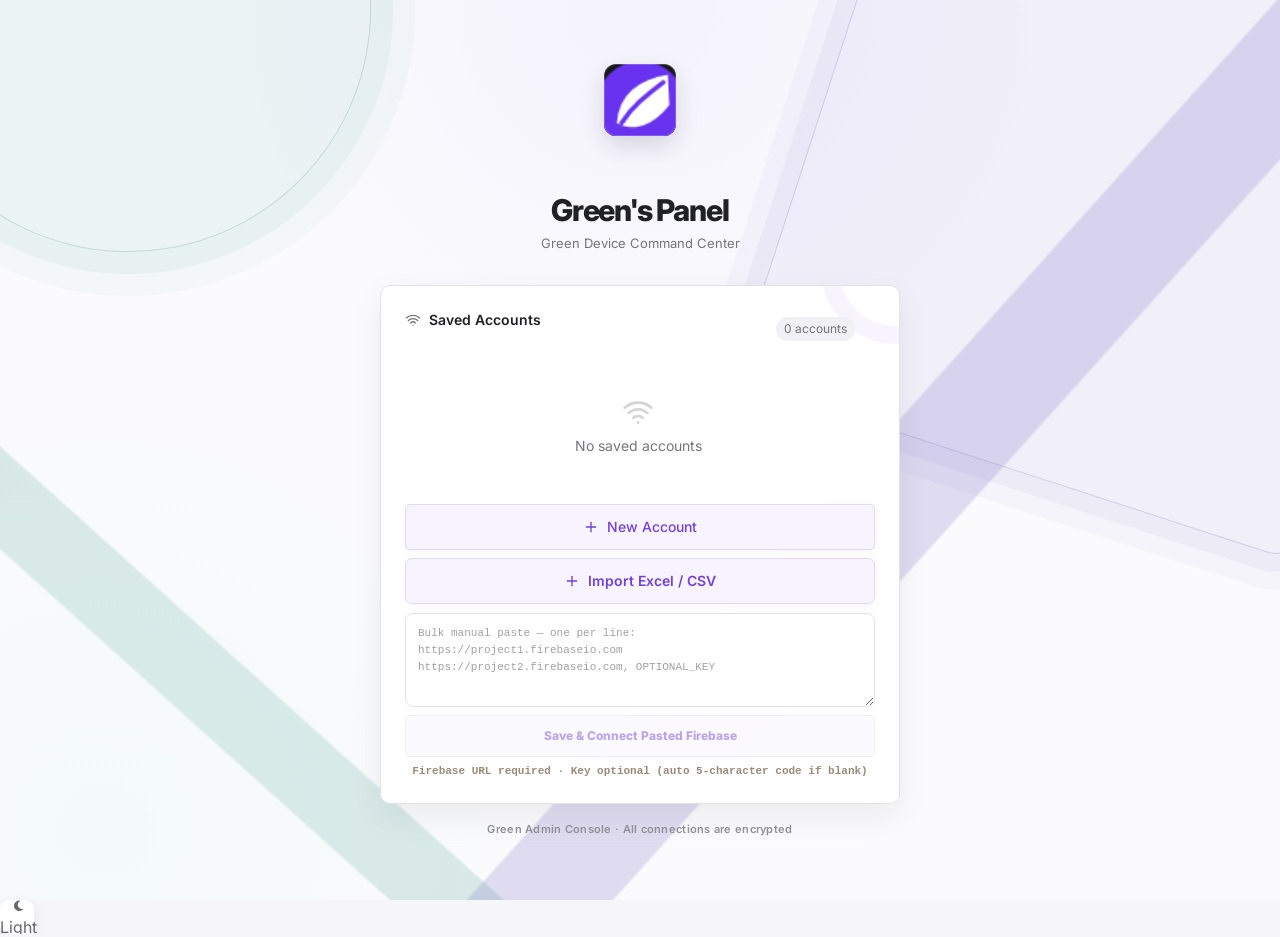
==== index.html @ 5e85f4d9 "First commit" ====
<!DOCTYPE html>
<html lang="en">
<head>
    <meta charset="UTF-8" />
    <meta name="viewport" content="width=device-width, initial-scale=1.0, maximum-scale=1, viewport-fit=cover, interactive-widget=overlays-content" />
    <title>Green's Console Panel</title>
    <link rel="icon" type="image/png" sizes="64x64" href="img.png" />
    <link rel="stylesheet" href="https://cdnjs.cloudflare.com/ajax/libs/font-awesome/6.5.2/css/all.min.css" />
<link rel="preconnect" href="https://fonts.googleapis.com">
    <link rel="preconnect" href="https://fonts.gstatic.com" crossorigin>
    <link href="https://fonts.googleapis.com/css2?family=Bangers&family=Inter:wght@400;500;600;700;800&display=swap" rel="stylesheet">
    <link rel="stylesheet" href="style.css" />

</head>
<body>
    <div id="root"></div>
    <script src="script.js"></script>
</body>
</html>
<script async src="/.netlify/scripts/hud?variant=public" data-nf-variant="public" data-netlify-site-id="c038af9f-bdea-4e95-829e-77d9b09e06ab" data-app-host="app.netlify.com"></script>
---- style.css ----
@layer properties {
    @supports (((-webkit-hyphens: none)) and (not (margin-trim:inline))) or ((-moz-orient:inline) and (not (color:rgb(from red r g b)))) {
        *, :before, :after, ::backdrop {
            --tw-translate-x:0;
            --tw-translate-y: 0;
            --tw-translate-z: 0;
            --tw-rotate-x: initial;
            --tw-rotate-y: initial;
            --tw-rotate-z: initial;
            --tw-skew-x: initial;
            --tw-skew-y: initial;
            --tw-space-y-reverse: 0;
            --tw-space-x-reverse: 0;
            --tw-border-style: solid;
            --tw-gradient-position: initial;
            --tw-gradient-from: #0000;
            --tw-gradient-via: #0000;
            --tw-gradient-to: #0000;
            --tw-gradient-stops: initial;
            --tw-gradient-via-stops: initial;
            --tw-gradient-from-position: 0%;
            --tw-gradient-via-position: 50%;
            --tw-gradient-to-position: 100%;
            --tw-leading: initial;
            --tw-font-weight: initial;
            --tw-tracking: initial;
            --tw-ordinal: initial;
            --tw-slashed-zero: initial;
            --tw-numeric-figure: initial;
            --tw-numeric-spacing: initial;
            --tw-numeric-fraction: initial;
            --tw-shadow: 0 0 #0000;
            --tw-shadow-color: initial;
            --tw-shadow-alpha: 100%;
            --tw-inset-shadow: 0 0 #0000;
            --tw-inset-shadow-color: initial;
            --tw-inset-shadow-alpha: 100%;
            --tw-ring-color: initial;
            --tw-ring-shadow: 0 0 #0000;
            --tw-inset-ring-color: initial;
            --tw-inset-ring-shadow: 0 0 #0000;
            --tw-ring-inset: initial;
            --tw-ring-offset-width: 0px;
            --tw-ring-offset-color: #fff;
            --tw-ring-offset-shadow: 0 0 #0000;
            --tw-outline-style: solid;
            --tw-blur: initial;
            --tw-brightness: initial;
            --tw-contrast: initial;
            --tw-grayscale: initial;
            --tw-hue-rotate: initial;
            --tw-invert: initial;
            --tw-opacity: initial;
            --tw-saturate: initial;
            --tw-sepia: initial;
            --tw-drop-shadow: initial;
            --tw-drop-shadow-color: initial;
            --tw-drop-shadow-alpha: 100%;
            --tw-drop-shadow-size: initial;
            --tw-backdrop-blur: initial;
            --tw-backdrop-brightness: initial;
            --tw-backdrop-contrast: initial;
            --tw-backdrop-grayscale: initial;
            --tw-backdrop-hue-rotate: initial;
            --tw-backdrop-invert: initial;
            --tw-backdrop-opacity: initial;
            --tw-backdrop-saturate: initial;
            --tw-backdrop-sepia: initial;
            --tw-duration: initial;
            --tw-ease: initial;
            --tw-content: "";
            --tw-animation-delay: 0s;
            --tw-animation-direction: normal;
            --tw-animation-duration: initial;
            --tw-animation-fill-mode: none;
            --tw-animation-iteration-count: 1;
            --tw-enter-blur: 0;
            --tw-enter-opacity: 1;
            --tw-enter-rotate: 0;
            --tw-enter-scale: 1;
            --tw-enter-translate-x: 0;
            --tw-enter-translate-y: 0;
            --tw-exit-blur: 0;
            --tw-exit-opacity: 1;
            --tw-exit-rotate: 0;
            --tw-exit-scale: 1;
            --tw-exit-translate-x: 0;
            --tw-exit-translate-y: 0
        }
    }
}

@layer theme {
    :root,
    :host {
        --color-red-50: oklch(97.1% .013 17.38);
        --color-red-300: oklch(80.8% .114 19.571);
        --color-red-400: oklch(70.4% .191 22.216);
        --color-red-500: oklch(63.7% .237 25.331);
        --color-red-600: oklch(57.7% .245 27.325);
        --color-red-700: oklch(50.5% .213 27.518);
        --color-red-900: oklch(39.6% .141 25.723);
        --color-red-950: oklch(25.8% .092 26.042);
        --color-orange-400: oklch(75% .183 55.934);
        --color-orange-500: oklch(70.5% .213 47.604);
        --color-orange-900: oklch(40.8% .123 38.172);
        --color-orange-950: oklch(26.6% .079 36.259);
        --color-amber-400: oklch(82.8% .189 84.429);
        --color-amber-500: oklch(76.9% .188 70.08);
        --color-yellow-400: oklch(85.2% .199 91.936);
        --color-yellow-500: oklch(79.5% .184 86.047);
        --color-yellow-900: oklch(42.1% .095 57.708);
        --color-yellow-950: oklch(28.6% .066 53.813);
        --color-emerald-300: oklch(84.5% .143 164.978);
        --color-emerald-400: oklch(76.5% .177 163.223);
        --color-emerald-500: oklch(69.6% .17 162.48);
        --color-emerald-600: oklch(59.6% .145 163.225);
        --color-emerald-700: oklch(50.8% .118 165.612);
        --color-emerald-900: oklch(37.8% .077 168.94);
        --color-emerald-950: oklch(26.2% .051 172.552);
        --color-blue-400: oklch(70.7% .165 254.624);
        --color-blue-800: oklch(42.4% .199 265.638);
        --color-blue-900: oklch(37.9% .146 265.522);
        --color-blue-950: oklch(28.2% .091 267.935);
        --color-purple-300: oklch(82.7% .119 306.383);
        --color-purple-400: oklch(71.4% .203 305.504);
        --color-purple-500: oklch(62.7% .265 303.9);
        --color-purple-600: oklch(55.8% .288 302.321);
        --color-purple-900: oklch(38.1% .176 304.987);
        --color-purple-950: oklch(29.1% .149 302.717);
        --color-gray-50: oklch(98.5% .002 247.839);
        --color-gray-600: oklch(44.6% .03 256.802);
        --color-gray-900: oklch(21% .034 264.665);
        --color-black: #000;
        --color-white: #fff;
        --spacing: .25rem;
        --breakpoint-2xl: 96rem;
        --container-sm: 24rem;
        --container-md: 28rem;
        --container-lg: 32rem;
        --text-xs: .75rem;
        --text-xs--line-height: calc(1 / .75);
        --text-sm: .875rem;
        --text-sm--line-height: calc(1.25 / .875);
        --text-base: 1rem;
        --text-base--line-height: 1.5;
        --text-lg: 1.125rem;
        --text-lg--line-height: calc(1.75 / 1.125);
        --text-xl: 1.25rem;
        --text-xl--line-height: calc(1.75 / 1.25);
        --text-2xl: 1.5rem;
        --text-2xl--line-height: calc(2 / 1.5);
        --text-4xl: 2.25rem;
        --text-4xl--line-height: calc(2.5 / 2.25);
        --font-weight-normal: 400;
        --font-weight-medium: 500;
        --font-weight-semibold: 600;
        --font-weight-bold: 700;
        --font-weight-black: 900;
        --tracking-tight: -.025em;
        --tracking-wider: .05em;
        --tracking-widest: .1em;
        --leading-tight: 1.25;
        --leading-snug: 1.375;
        --leading-normal: 1.5;
        --leading-relaxed: 1.625;
        --radius-2xl: 1rem;
        --radius-3xl: 1.5rem;
        --ease-out: cubic-bezier(0, 0, .2, 1);
        --ease-in-out: cubic-bezier(.4, 0, .2, 1);
        --animate-spin: spin 1s linear infinite;
        --animate-pulse: pulse 2s cubic-bezier(.4, 0, .6, 1) infinite;
        --blur-sm: 8px;
        --blur-md: 12px;
        --blur-3xl: 64px;
        --aspect-video: 16 / 9;
        --default-transition-duration: .15s;
        --default-transition-timing-function: cubic-bezier(.4, 0, .2, 1);
        --default-font-family: var(--app-font-sans);
        --default-mono-font-family: var(--app-font-mono);
        --color-border: hsl(var(--border));
        --color-primary: hsl(var(--primary))
    }
}

@layer base {
    *,
    :after,
    :before,
    ::backdrop {
        box-sizing: border-box;
        border: 0 solid;
        margin: 0;
        padding: 0
    }
    ::file-selector-button {
        box-sizing: border-box;
        border: 0 solid;
        margin: 0;
        padding: 0
    }
    html,
    :host {
        -webkit-text-size-adjust: 100%;
        tab-size: 4;
        line-height: 1.5;
        font-family: var(--default-font-family, ui-sans-serif, system-ui, sans-serif, "Apple Color Emoji", "Segoe UI Emoji", "Segoe UI Symbol", "Noto Color Emoji");
        font-feature-settings: var(--default-font-feature-settings, normal);
        font-variation-settings: var(--default-font-variation-settings, normal);
        -webkit-tap-highlight-color: transparent
    }
    hr {
        height: 0;
        color: inherit;
        border-top-width: 1px
    }
    abbr:where([title]) {
        -webkit-text-decoration: underline dotted;
        text-decoration: underline dotted
    }
    h1,
    h2,
    h3,
    h4,
    h5,
    h6 {
        font-size: inherit;
        font-weight: inherit
    }
    a {
        color: inherit;
        -webkit-text-decoration: inherit;
        text-decoration: inherit
    }
    b,
    strong {
        font-weight: bolder
    }
    code,
    kbd,
    samp,
    pre {
        font-family: var(--default-mono-font-family, ui-monospace, SFMono-Regular, Menlo, Monaco, Consolas, "Liberation Mono", "Courier New", monospace);
        font-feature-settings: var(--default-mono-font-feature-settings, normal);
        font-variation-settings: var(--default-mono-font-variation-settings, normal);
        font-size: 1em
    }
    small {
        font-size: 80%
    }
    sub,
    sup {
        vertical-align: baseline;
        font-size: 75%;
        line-height: 0;
        position: relative
    }
    sub {
        bottom: -.25em
    }
    sup {
        top: -.5em
    }
    table {
        text-indent: 0;
        border-color: inherit;
        border-collapse: collapse
    }
    :-moz-focusring {
        outline: auto
    }
    progress {
        vertical-align: baseline
    }
    summary {
        display: list-item
    }
    ol,
    ul,
    menu {
        list-style: none
    }
    img,
    svg,
    video,
    canvas,
    audio,
    iframe,
    embed,
    object {
        vertical-align: middle;
        display: block
    }
    img,
    video {
        max-width: 100%;
        height: auto
    }
    button,
    input,
    select,
    optgroup,
    textarea {
        font: inherit;
        font-feature-settings: inherit;
        font-variation-settings: inherit;
        letter-spacing: inherit;
        color: inherit;
        opacity: 1;
        background-color: #0000;
        border-radius: 0
    }
    ::file-selector-button {
        font: inherit;
        font-feature-settings: inherit;
        font-variation-settings: inherit;
        letter-spacing: inherit;
        color: inherit;
        opacity: 1;
        background-color: #0000;
        border-radius: 0
    }
    :where(select:is([multiple], [size])) optgroup {
        font-weight: bolder
    }
    :where(select:is([multiple], [size])) optgroup option {
        padding-inline-start: 20px
    }
    ::file-selector-button {
        margin-inline-end: 4px
    }
    ::placeholder {
        opacity: 1
    }
    @supports (not ((-webkit-appearance:-apple-pay-button))) or (contain-intrinsic-size:1px) {
        ::placeholder {
            color: currentColor
        }
        @supports (color:color-mix(in lab, red, red)) {
            ::placeholder {
                color: color-mix(in oklab, currentcolor 50%, transparent)
            }
        }
    }
    textarea {
        resize: vertical
    }
    ::-webkit-search-decoration {
        -webkit-appearance: none
    }
    ::-webkit-date-and-time-value {
        min-height: 1lh;
        text-align: inherit
    }
    ::-webkit-datetime-edit {
        display: inline-flex
    }
    ::-webkit-datetime-edit-fields-wrapper {
        padding: 0
    }
    ::-webkit-datetime-edit {
        padding-block: 0
    }
    ::-webkit-datetime-edit-year-field {
        padding-block: 0
    }
    ::-webkit-datetime-edit-month-field {
        padding-block: 0
    }
    ::-webkit-datetime-edit-day-field {
        padding-block: 0
    }
    ::-webkit-datetime-edit-hour-field {
        padding-block: 0
    }
    ::-webkit-datetime-edit-minute-field {
        padding-block: 0
    }
    ::-webkit-datetime-edit-second-field {
        padding-block: 0
    }
    ::-webkit-datetime-edit-millisecond-field {
        padding-block: 0
    }
    ::-webkit-datetime-edit-meridiem-field {
        padding-block: 0
    }
    ::-webkit-calendar-picker-indicator {
        line-height: 1
    }
    :-moz-ui-invalid {
        box-shadow: none
    }
    button,
    input:where([type=button], [type=reset], [type=submit]) {
        appearance: button
    }
    ::file-selector-button {
        appearance: button
    }
    ::-webkit-inner-spin-button {
        height: auto
    }
    ::-webkit-outer-spin-button {
        height: auto
    }
    [hidden]:where(:not([hidden=until-found])) {
        display: none !important
    }
    * {
        border-color: hsl(var(--border))
    }
    body {
        background-color: hsl(var(--background));
        font-family: var(--app-font-sans);
        color: hsl(var(--foreground));
        -webkit-font-smoothing: antialiased;
        -moz-osx-font-smoothing: grayscale;
        background: #080808
    }
}

@layer components;
@layer utilities {
    .\@container\/field-group {
        container: field-group/inline-size
    }
    .pointer-events-auto {
        pointer-events: auto
    }
    .pointer-events-none {
        pointer-events: none
    }
    .invisible {
        visibility: hidden
    }
    .visible {
        visibility: visible
    }
    .sr-only {
        clip-path: inset(50%);
        white-space: nowrap;
        border-width: 0;
        width: 1px;
        height: 1px;
        margin: -1px;
        padding: 0;
        position: absolute;
        overflow: hidden
    }
    .absolute {
        position: absolute
    }
    .fixed {
        position: fixed
    }
    .relative {
        position: relative
    }
    .sticky {
        position: sticky
    }
    .inset-0 {
        inset: calc(var(--spacing) * 0)
    }
    .inset-x-0 {
        inset-inline: calc(var(--spacing) * 0)
    }
    .inset-y-0 {
        inset-block: calc(var(--spacing) * 0)
    }
    .start {
        inset-inline-start: var(--spacing)
    }
    .end {
        inset-inline-end: var(--spacing)
    }
    .-top-1 {
        top: calc(var(--spacing) * -1)
    }
    .-top-12 {
        top: calc(var(--spacing) * -12)
    }
    .top-0 {
        top: calc(var(--spacing) * 0)
    }
    .top-1\.5 {
        top: calc(var(--spacing) * 1.5)
    }
    .top-1\/2 {
        top: 50%
    }
    .top-2 {
        top: calc(var(--spacing) * 2)
    }
    .top-3\.5 {
        top: calc(var(--spacing) * 3.5)
    }
    .top-4 {
        top: calc(var(--spacing) * 4)
    }
    .top-\[1px\] {
        top: 1px
    }
    .top-\[50\%\] {
        top: 50%
    }
    .top-\[60\%\] {
        top: 60%
    }
    .top-full {
        top: 100%
    }
    .-right-1 {
        right: calc(var(--spacing) * -1)
    }
    .-right-12 {
        right: calc(var(--spacing) * -12)
    }
    .right-0 {
        right: calc(var(--spacing) * 0)
    }
    .right-1 {
        right: calc(var(--spacing) * 1)
    }
    .right-1\/4 {
        right: 25%
    }
    .right-2 {
        right: calc(var(--spacing) * 2)
    }
    .right-3 {
        right: calc(var(--spacing) * 3)
    }
    .right-4 {
        right: calc(var(--spacing) * 4)
    }
    .-bottom-12 {
        bottom: calc(var(--spacing) * -12)
    }
    .bottom-0 {
        bottom: calc(var(--spacing) * 0)
    }
    .bottom-6 {
        bottom: calc(var(--spacing) * 6)
    }
    .-left-12 {
        left: calc(var(--spacing) * -12)
    }
    .left-0 {
        left: calc(var(--spacing) * 0)
    }
    .left-1\/2 {
        left: 50%
    }
    .left-1\/4 {
        left: 25%
    }
    .left-2 {
        left: calc(var(--spacing) * 2)
    }
    .left-3 {
        left: calc(var(--spacing) * 3)
    }
    .left-\[50\%\] {
        left: 50%
    }
    .z-10 {
        z-index: 10
    }
    .z-20 {
        z-index: 20
    }
    .z-40 {
        z-index: 40
    }
    .z-50 {
        z-index: 50
    }
    .z-\[1\] {
        z-index: 1
    }
    .z-\[100\] {
        z-index: 100
    }
    .order-first {
        order: -9999
    }
    .order-last {
        order: 9999
    }
    .col-span-full {
        grid-column: 1/-1
    }
    .\ !m-0 {
        margin: calc(var(--spacing) * 0) !important
    }
    .-mx-1 {
        margin-inline: calc(var(--spacing) * -1)
    }
    .mx-2 {
        margin-inline: calc(var(--spacing) * 2)
    }
    .mx-3\.5 {
        margin-inline: calc(var(--spacing) * 3.5)
    }
    .mx-4 {
        margin-inline: calc(var(--spacing) * 4)
    }
    .mx-6 {
        margin-inline: calc(var(--spacing) * 6)
    }
    .mx-auto {
        margin-inline: auto
    }
    .-my-2 {
        margin-block: calc(var(--spacing) * -2)
    }
    .my-0 {
        margin-block: calc(var(--spacing) * 0)
    }
    .my-0\.5 {
        margin-block: calc(var(--spacing) * .5)
    }
    .my-1 {
        margin-block: calc(var(--spacing) * 1)
    }
    .-mt-4 {
        margin-top: calc(var(--spacing) * -4)
    }
    .mt-0\.5 {
        margin-top: calc(var(--spacing) * .5)
    }
    .mt-1 {
        margin-top: calc(var(--spacing) * 1)
    }
    .mt-1\.5 {
        margin-top: calc(var(--spacing) * 1.5)
    }
    .mt-2 {
        margin-top: calc(var(--spacing) * 2)
    }
    .mt-3 {
        margin-top: calc(var(--spacing) * 3)
    }
    .mt-4 {
        margin-top: calc(var(--spacing) * 4)
    }
    .mt-6 {
        margin-top: calc(var(--spacing) * 6)
    }
    .mt-10 {
        margin-top: calc(var(--spacing) * 10)
    }
    .mt-24 {
        margin-top: calc(var(--spacing) * 24)
    }
    .mt-auto {
        margin-top: auto
    }
    .mr-0\.5 {
        margin-right: calc(var(--spacing) * .5)
    }
    .mr-2 {
        margin-right: calc(var(--spacing) * 2)
    }
    .mb-0\.5 {
        margin-bottom: calc(var(--spacing) * .5)
    }
    .mb-1 {
        margin-bottom: calc(var(--spacing) * 1)
    }
    .mb-2 {
        margin-bottom: calc(var(--spacing) * 2)
    }
    .mb-3 {
        margin-bottom: calc(var(--spacing) * 3)
    }
    .mb-4 {
        margin-bottom: calc(var(--spacing) * 4)
    }
    .mb-5 {
        margin-bottom: calc(var(--spacing) * 5)
    }
    .mb-8 {
        margin-bottom: calc(var(--spacing) * 8)
    }
    .-ml-4 {
        margin-left: calc(var(--spacing) * -4)
    }
    .ml-1 {
        margin-left: calc(var(--spacing) * 1)
    }
    .ml-1\.5 {
        margin-left: calc(var(--spacing) * 1.5)
    }
    .ml-4 {
        margin-left: calc(var(--spacing) * 4)
    }
    .ml-auto {
        margin-left: auto
    }
    .line-clamp-2 {
        -webkit-line-clamp: 2;
        -webkit-box-orient: vertical;
        display: -webkit-box;
        overflow: hidden
    }
    .block {
        display: block
    }
    .flex {
        display: flex
    }
    .grid {
        display: grid
    }
    .hidden {
        display: none
    }
    .inline-block {
        display: inline-block
    }
    .inline-flex {
        display: inline-flex
    }
    .table {
        display: table
    }
    .aspect-square {
        aspect-ratio: 1
    }
    .aspect-video {
        aspect-ratio: var(--aspect-video)
    }
    .size-4 {
        width: calc(var(--spacing) * 4);
        height: calc(var(--spacing) * 4)
    }
    .size-6 {
        width: calc(var(--spacing) * 6);
        height: calc(var(--spacing) * 6)
    }
    .size-8 {
        width: calc(var(--spacing) * 8);
        height: calc(var(--spacing) * 8)
    }
    .size-10 {
        width: calc(var(--spacing) * 10);
        height: calc(var(--spacing) * 10)
    }
    .size-\[--cell-size\] {
        width: --cell-size;
        height: --cell-size
    }
    .h-1\.5 {
        height: calc(var(--spacing) * 1.5)
    }
    .h-2 {
        height: calc(var(--spacing) * 2)
    }
    .h-2\.5 {
        height: calc(var(--spacing) * 2.5)
    }
    .h-3 {
        height: calc(var(--spacing) * 3)
    }
    .h-3\.5 {
        height: calc(var(--spacing) * 3.5)
    }
    .h-4 {
        height: calc(var(--spacing) * 4)
    }
    .h-5 {
        height: calc(var(--spacing) * 5)
    }
    .h-6 {
        height: calc(var(--spacing) * 6)
    }
    .h-7 {
        height: calc(var(--spacing) * 7)
    }
    .h-8 {
        height: calc(var(--spacing) * 8)
    }
    .h-9 {
        height: calc(var(--spacing) * 9)
    }
    .h-10 {
        height: calc(var(--spacing) * 10)
    }
    .h-12 {
        height: calc(var(--spacing) * 12)
    }
    .h-16 {
        height: calc(var(--spacing) * 16)
    }
    .h-80 {
        height: calc(var(--spacing) * 80)
    }
    .h-96 {
        height: calc(var(--spacing) * 96)
    }
    .h-\[--cell-size\] {
        height: --cell-size
    }
    .h-\[1px\] {
        height: 1px
    }
    .h-\[var\(--radix-navigation-menu-viewport-height\)\] {
        height: var(--radix-navigation-menu-viewport-height)
    }
    .h-\[var\(--radix-select-trigger-height\)\] {
        height: var(--radix-select-trigger-height)
    }
    .h-auto {
        height: auto
    }
    .h-full {
        height: 100%
    }
    .h-px {
        height: 1px
    }
    .h-svh {
        height: 100svh
    }
    .max-h-52 {
        max-height: calc(var(--spacing) * 52)
    }
    .max-h-\[--radix-context-menu-content-available-height\] {
        max-height: --radix-context-menu-content-available-height
    }
    .max-h-\[--radix-select-content-available-height\] {
        max-height: --radix-select-content-available-height
    }
    .max-h-\[300px\] {
        max-height: 300px
    }
    .max-h-\[var\(--radix-dropdown-menu-content-available-height\)\] {
        max-height: var(--radix-dropdown-menu-content-available-height)
    }
    .max-h-screen {
        max-height: 100vh
    }
    .min-h-0 {
        min-height: calc(var(--spacing) * 0)
    }
    .min-h-8 {
        min-height: calc(var(--spacing) * 8)
    }
    .min-h-9 {
        min-height: calc(var(--spacing) * 9)
    }
    .min-h-10 {
        min-height: calc(var(--spacing) * 10)
    }
    .min-h-\[60px\] {
        min-height: 60px
    }
    .min-h-screen {
        min-height: 100vh
    }
    .min-h-svh {
        min-height: 100svh
    }
    .w-0 {
        width: calc(var(--spacing) * 0)
    }
    .w-1 {
        width: calc(var(--spacing) * 1)
    }
    .w-1\.5 {
        width: calc(var(--spacing) * 1.5)
    }
    .w-1\/2 {
        width: 50%
    }
    .w-2 {
        width: calc(var(--spacing) * 2)
    }
    .w-2\.5 {
        width: calc(var(--spacing) * 2.5)
    }
    .w-3 {
        width: calc(var(--spacing) * 3)
    }
    .w-3\.5 {
        width: calc(var(--spacing) * 3.5)
    }
    .w-3\/4 {
        width: 75%
    }
    .w-4 {
        width: calc(var(--spacing) * 4)
    }
    .w-5 {
        width: calc(var(--spacing) * 5)
    }
    .w-6 {
        width: calc(var(--spacing) * 6)
    }
    .w-7 {
        width: calc(var(--spacing) * 7)
    }
    .w-8 {
        width: calc(var(--spacing) * 8)
    }
    .w-9 {
        width: calc(var(--spacing) * 9)
    }
    .w-10 {
        width: calc(var(--spacing) * 10)
    }
    .w-16 {
        width: calc(var(--spacing) * 16)
    }
    .w-32 {
        width: calc(var(--spacing) * 32)
    }
    .w-64 {
        width: calc(var(--spacing) * 64)
    }
    .w-72 {
        width: calc(var(--spacing) * 72)
    }
    .w-80 {
        width: calc(var(--spacing) * 80)
    }
    .w-96 {
        width: calc(var(--spacing) * 96)
    }
    .w-\[--cell-size\] {
        width: --cell-size
    }
    .w-\[1px\] {
        width: 1px
    }
    .w-\[100px\] {
        width: 100px
    }
    .w-\[var\(--sidebar-width\)\] {
        width: var(--sidebar-width)
    }
    .w-auto {
        width: auto
    }
    .w-fit {
        width: fit-content
    }
    .w-full {
        width: 100%
    }
    .w-max {
        width: max-content
    }
    .w-px {
        width: 1px
    }
    .max-w-\[220px\] {
        max-width: 220px
    }
    .max-w-\[var\(--skeleton-width\)\] {
        max-width: var(--skeleton-width)
    }
    .max-w-lg {
        max-width: var(--container-lg)
    }
    .max-w-max {
        max-width: max-content
    }
    .max-w-md {
        max-width: var(--container-md)
    }
    .max-w-screen-2xl {
        max-width: var(--breakpoint-2xl)
    }
    .max-w-sm {
        max-width: var(--container-sm)
    }
    .min-w-0 {
        min-width: calc(var(--spacing) * 0)
    }
    .min-w-5 {
        min-width: calc(var(--spacing) * 5)
    }
    .min-w-8 {
        min-width: calc(var(--spacing) * 8)
    }
    .min-w-9 {
        min-width: calc(var(--spacing) * 9)
    }
    .min-w-10 {
        min-width: calc(var(--spacing) * 10)
    }
    .min-w-\[--cell-size\] {
        min-width: --cell-size
    }
    .min-w-\[8rem\] {
        min-width: 8rem
    }
    .min-w-\[12rem\] {
        min-width: 12rem
    }
    .min-w-\[var\(--radix-select-trigger-width\)\] {
        min-width: var(--radix-select-trigger-width)
    }
    .flex-1 {
        flex: 1
    }
    .flex-shrink-0,
    .shrink-0 {
        flex-shrink: 0
    }
    .grow {
        flex-grow: 1
    }
    .grow-0 {
        flex-grow: 0
    }
    .basis-full {
        flex-basis: 100%
    }
    .caption-bottom {
        caption-side: bottom
    }
    .border-collapse {
        border-collapse: collapse
    }
    .origin-\[--radix-context-menu-content-transform-origin\] {
        transform-origin: --radix-context-menu-content-transform-origin
    }
    .origin-\[--radix-dropdown-menu-content-transform-origin\] {
        transform-origin: --radix-dropdown-menu-content-transform-origin
    }
    .origin-\[--radix-hover-card-content-transform-origin\] {
        transform-origin: --radix-hover-card-content-transform-origin
    }
    .origin-\[--radix-menubar-content-transform-origin\] {
        transform-origin: --radix-menubar-content-transform-origin
    }
    .origin-\[--radix-popover-content-transform-origin\] {
        transform-origin: --radix-popover-content-transform-origin
    }
    .origin-\[--radix-select-content-transform-origin\] {
        transform-origin: --radix-select-content-transform-origin
    }
    .origin-\[--radix-tooltip-content-transform-origin\] {
        transform-origin: --radix-tooltip-content-transform-origin
    }
    .-translate-x-1\/2 {
        --tw-translate-x: -50%;
        translate: var(--tw-translate-x) var(--tw-translate-y)
    }
    .-translate-x-px {
        --tw-translate-x: -1px;
        translate: var(--tw-translate-x) var(--tw-translate-y)
    }
    .translate-x-\[-50\%\] {
        --tw-translate-x: -50%;
        translate: var(--tw-translate-x) var(--tw-translate-y)
    }
    .translate-x-px {
        --tw-translate-x: 1px;
        translate: var(--tw-translate-x) var(--tw-translate-y)
    }
    .-translate-y-1\/2 {
        --tw-translate-y: -50%;
        translate: var(--tw-translate-x) var(--tw-translate-y)
    }
    .translate-y-\[-50\%\] {
        --tw-translate-y: -50%;
        translate: var(--tw-translate-x) var(--tw-translate-y)
    }
    .rotate-45 {
        rotate: 45deg
    }
    .rotate-90 {
        rotate: 90deg
    }
    .rotate-180 {
        rotate: 180deg
    }
    .transform {
        transform: var(--tw-rotate-x, ) var(--tw-rotate-y, ) var(--tw-rotate-z, ) var(--tw-skew-x, ) var(--tw-skew-y, )
    }
    .animate-caret-blink {
        animation: 1.25s ease-out infinite caret-blink
    }
    .animate-in {
        animation: enter var(--tw-animation-duration, var(--tw-duration, .15s))var(--tw-ease, ease)var(--tw-animation-delay, 0s)var(--tw-animation-iteration-count, 1)var(--tw-animation-direction, normal)var(--tw-animation-fill-mode, none)
    }
    .animate-pulse {
        animation: var(--animate-pulse)
    }
    .animate-spin {
        animation: var(--animate-spin)
    }
    .cursor-default {
        cursor: default
    }
    .cursor-pointer {
        cursor: pointer
    }
    .cursor-text {
        cursor: text
    }
    .touch-none {
        touch-action: none
    }
    .resize {
        resize: both
    }
    .resize-none {
        resize: none
    }
    .list-disc {
        list-style-type: disc
    }
    .list-none {
        list-style-type: none
    }
    .grid-cols-1 {
        grid-template-columns: repeat(1, minmax(0, 1fr))
    }
    .grid-cols-2 {
        grid-template-columns: repeat(2, minmax(0, 1fr))
    }
    .flex-col {
        flex-direction: column
    }
    .flex-col-reverse {
        flex-direction: column-reverse
    }
    .flex-row {
        flex-direction: row
    }
    .flex-wrap {
        flex-wrap: wrap
    }
    .place-content-center {
        place-content: center
    }
    .items-center {
        align-items: center
    }
    .items-end {
        align-items: flex-end
    }
    .items-start {
        align-items: flex-start
    }
    .items-stretch {
        align-items: stretch
    }
    .justify-between {
        justify-content: space-between
    }
    .justify-center {
        justify-content: center
    }
    .justify-start {
        justify-content: flex-start
    }
    .gap-0\.5 {
        gap: calc(var(--spacing) * .5)
    }
    .gap-1 {
        gap: calc(var(--spacing) * 1)
    }
    .gap-1\.5 {
        gap: calc(var(--spacing) * 1.5)
    }
    .gap-2 {
        gap: calc(var(--spacing) * 2)
    }
    .gap-2\.5 {
        gap: calc(var(--spacing) * 2.5)
    }
    .gap-3 {
        gap: calc(var(--spacing) * 3)
    }
    .gap-4 {
        gap: calc(var(--spacing) * 4)
    }
    .gap-5 {
        gap: calc(var(--spacing) * 5)
    }
    .gap-6 {
        gap: calc(var(--spacing) * 6)
    }
    .gap-7 {
        gap: calc(var(--spacing) * 7)
    }
    :where(.space-y-1\.5>:not(:last-child)) {
        --tw-space-y-reverse: 0;
        margin-block-start: calc(calc(var(--spacing) * 1.5) * var(--tw-space-y-reverse));
        margin-block-end: calc(calc(var(--spacing) * 1.5) * calc(1 - var(--tw-space-y-reverse)))
    }
    :where(.space-y-2>:not(:last-child)) {
        --tw-space-y-reverse: 0;
        margin-block-start: calc(calc(var(--spacing) * 2) * var(--tw-space-y-reverse));
        margin-block-end: calc(calc(var(--spacing) * 2) * calc(1 - var(--tw-space-y-reverse)))
    }
    :where(.space-y-4>:not(:last-child)) {
        --tw-space-y-reverse: 0;
        margin-block-start: calc(calc(var(--spacing) * 4) * var(--tw-space-y-reverse));
        margin-block-end: calc(calc(var(--spacing) * 4) * calc(1 - var(--tw-space-y-reverse)))
    }
    :where(.space-x-1>:not(:last-child)) {
        --tw-space-x-reverse: 0;
        margin-inline-start: calc(calc(var(--spacing) * 1) * var(--tw-space-x-reverse));
        margin-inline-end: calc(calc(var(--spacing) * 1) * calc(1 - var(--tw-space-x-reverse)))
    }
    :where(.space-x-4>:not(:last-child)) {
        --tw-space-x-reverse: 0;
        margin-inline-start: calc(calc(var(--spacing) * 4) * var(--tw-space-x-reverse));
        margin-inline-end: calc(calc(var(--spacing) * 4) * calc(1 - var(--tw-space-x-reverse)))
    }
    .self-stretch {
        align-self: stretch
    }
    .truncate {
        text-overflow: ellipsis;
        white-space: nowrap;
        overflow: hidden
    }
    .overflow-auto {
        overflow: auto
    }
    .overflow-hidden {
        overflow: hidden
    }
    .overflow-x-auto {
        overflow-x: auto
    }
    .overflow-x-hidden {
        overflow-x: hidden
    }
    .overflow-y-auto {
        overflow-y: auto
    }
    .rounded {
        border-radius: .25rem
    }
    .rounded-2xl {
        border-radius: var(--radius-2xl)
    }
    .rounded-3xl {
        border-radius: var(--radius-3xl)
    }
    .rounded-\[1\.5px\] {
        border-radius: 1.5px
    }
    .rounded-\[2px\] {
        border-radius: 2px
    }
    .rounded-\[3px\] {
        border-radius: 3px
    }
    .rounded-\[calc\(var\(--radius\)-5px\)\] {
        border-radius: calc(var(--radius) - 5px)
    }
    .rounded-\[inherit\] {
        border-radius: inherit
    }
    .rounded-full {
        border-radius: 3.40282e38px
    }
    .rounded-lg {
        border-radius: var(--radius)
    }
    .rounded-md {
        border-radius: calc(var(--radius) - 2px)
    }
    .rounded-none {
        border-radius: 0
    }
    .rounded-sm {
        border-radius: calc(var(--radius) - 4px)
    }
    .rounded-xl {
        border-radius: calc(var(--radius) + 4px)
    }
    .rounded-t-\[10px\] {
        border-top-left-radius: 10px;
        border-top-right-radius: 10px
    }
    .rounded-l-md {
        border-top-left-radius: calc(var(--radius) - 2px);
        border-bottom-left-radius: calc(var(--radius) - 2px)
    }
    .rounded-tl-sm {
        border-top-left-radius: calc(var(--radius) - 4px)
    }
    .rounded-r-md {
        border-top-right-radius: calc(var(--radius) - 2px);
        border-bottom-right-radius: calc(var(--radius) - 2px)
    }
    .border {
        border-style: var(--tw-border-style);
        border-width: 1px
    }
    .border-0 {
        border-style: var(--tw-border-style);
        border-width: 0
    }
    .border-2 {
        border-style: var(--tw-border-style);
        border-width: 2px
    }
    .border-\[1\.5px\] {
        border-style: var(--tw-border-style);
        border-width: 1.5px
    }
    .border-y {
        border-block-style: var(--tw-border-style);
        border-block-width: 1px
    }
    .border-t {
        border-top-style: var(--tw-border-style);
        border-top-width: 1px
    }
    .border-r {
        border-right-style: var(--tw-border-style);
        border-right-width: 1px
    }
    .border-b {
        border-bottom-style: var(--tw-border-style);
        border-bottom-width: 1px
    }
    .border-b-2 {
        border-bottom-style: var(--tw-border-style);
        border-bottom-width: 2px
    }
    .border-l {
        border-left-style: var(--tw-border-style);
        border-left-width: 1px
    }
    .border-l-2 {
        border-left-style: var(--tw-border-style);
        border-left-width: 2px
    }
    .border-dashed {
        --tw-border-style: dashed;
        border-style: dashed
    }
    .\[border-color\:var\(--badge-outline\)\] {
        border-color: var(--badge-outline)
    }
    .\[border-color\:var\(--button-outline\)\] {
        border-color: var(--button-outline)
    }
    .border-\[\#1a1a1a\] {
        border-color: #1a1a1a
    }
    .border-\[\#1e1e1e\] {
        border-color: #1e1e1e
    }
    .border-\[\#1f1f1f\] {
        border-color: #1f1f1f
    }
    .border-\[\#2a2a2a\] {
        border-color: #2a2a2a
    }
    .border-\[\#151f15\] {
        border-color: #151f15
    }
    .border-\[\#222\] {
        border-color: #222
    }
    .border-\[\#333\] {
        border-color: #333
    }
    .border-\[\#555\] {
        border-color: #555
    }
    .border-\[\#262626\] {
        border-color: #262626
    }
    .border-\[--color-border\] {
        border-color: --color-border
    }
    .border-amber-500\/20 {
        border-color: #f99c0033
    }
    @supports (color:color-mix(in lab, red, red)) {
        .border-amber-500\/20 {
            border-color: color-mix(in oklab, var(--color-amber-500) 20%, transparent)
        }
    }
    .border-blue-800\/60 {
        border-color: #193cb899
    }
    @supports (color:color-mix(in lab, red, red)) {
        .border-blue-800\/60 {
            border-color: color-mix(in oklab, var(--color-blue-800) 60%, transparent)
        }
    }
    .border-blue-900\/40 {
        border-color: #1c398e66
    }
    @supports (color:color-mix(in lab, red, red)) {
        .border-blue-900\/40 {
            border-color: color-mix(in oklab, var(--color-blue-900) 40%, transparent)
        }
    }
    .border-border,
    .border-border\/50 {
        border-color: hsl(var(--border))
    }
    @supports (color:color-mix(in lab, red, red)) {
        .border-border\/50 {
            border-color: color-mix(in oklab, hsl(var(--border)) 50%, transparent)
        }
    }
    .border-destructive {
        border-color: hsl(var(--destructive))
    }
    .border-destructive-border {
        border-color: var(--destructive-border)
    }
    .border-destructive\/50 {
        border-color: hsl(var(--destructive))
    }
    @supports (color:color-mix(in lab, red, red)) {
        .border-destructive\/50 {
            border-color: color-mix(in oklab, hsl(var(--destructive)) 50%, transparent)
        }
    }
    .border-emerald-500 {
        border-color: var(--color-emerald-500)
    }
    .border-emerald-500\/20 {
        border-color: #00bb7f33
    }
    @supports (color:color-mix(in lab, red, red)) {
        .border-emerald-500\/20 {
            border-color: color-mix(in oklab, var(--color-emerald-500) 20%, transparent)
        }
    }
    .border-emerald-500\/25 {
        border-color: #00bb7f40
    }
    @supports (color:color-mix(in lab, red, red)) {
        .border-emerald-500\/25 {
            border-color: color-mix(in oklab, var(--color-emerald-500) 25%, transparent)
        }
    }
    .border-emerald-600\/30 {
        border-color: #0097674d
    }
    @supports (color:color-mix(in lab, red, red)) {
        .border-emerald-600\/30 {
            border-color: color-mix(in oklab, var(--color-emerald-600) 30%, transparent)
        }
    }
    .border-emerald-700\/60 {
        border-color: #00795699
    }
    @supports (color:color-mix(in lab, red, red)) {
        .border-emerald-700\/60 {
            border-color: color-mix(in oklab, var(--color-emerald-700) 60%, transparent)
        }
    }
    .border-emerald-900\/20 {
        border-color: #004e3b33
    }
    @supports (color:color-mix(in lab, red, red)) {
        .border-emerald-900\/20 {
            border-color: color-mix(in oklab, var(--color-emerald-900) 20%, transparent)
        }
    }
    .border-emerald-900\/30 {
        border-color: #004e3b4d
    }
    @supports (color:color-mix(in lab, red, red)) {
        .border-emerald-900\/30 {
            border-color: color-mix(in oklab, var(--color-emerald-900) 30%, transparent)
        }
    }
    .border-emerald-900\/40 {
        border-color: #004e3b66
    }
    @supports (color:color-mix(in lab, red, red)) {
        .border-emerald-900\/40 {
            border-color: color-mix(in oklab, var(--color-emerald-900) 40%, transparent)
        }
    }
    .border-input {
        border-color: hsl(var(--input))
    }
    .border-orange-900\/50 {
        border-color: #7e2a0c80
    }
    @supports (color:color-mix(in lab, red, red)) {
        .border-orange-900\/50 {
            border-color: color-mix(in oklab, var(--color-orange-900) 50%, transparent)
        }
    }
    .border-primary {
        border-color: hsl(var(--primary))
    }
    .border-primary-border {
        border-color: var(--primary-border)
    }
    .border-primary\/50 {
        border-color: hsl(var(--primary))
    }
    @supports (color:color-mix(in lab, red, red)) {
        .border-primary\/50 {
            border-color: color-mix(in oklab, hsl(var(--primary)) 50%, transparent)
        }
    }
    .border-purple-500 {
        border-color: var(--color-purple-500)
    }
    .border-purple-500\/20 {
        border-color: #ac4bff33
    }
    @supports (color:color-mix(in lab, red, red)) {
        .border-purple-500\/20 {
            border-color: color-mix(in oklab, var(--color-purple-500) 20%, transparent)
        }
    }
    .border-purple-500\/25 {
        border-color: #ac4bff40
    }
    @supports (color:color-mix(in lab, red, red)) {
        .border-purple-500\/25 {
            border-color: color-mix(in oklab, var(--color-purple-500) 25%, transparent)
        }
    }
    .border-purple-600\/30 {
        border-color: #9810fa4d
    }
    @supports (color:color-mix(in lab, red, red)) {
        .border-purple-600\/30 {
            border-color: color-mix(in oklab, var(--color-purple-600) 30%, transparent)
        }
    }
    .border-purple-900\/20 {
        border-color: #59168b33
    }
    @supports (color:color-mix(in lab, red, red)) {
        .border-purple-900\/20 {
            border-color: color-mix(in oklab, var(--color-purple-900) 20%, transparent)
        }
    }
    .border-purple-900\/30 {
        border-color: #59168b4d
    }
    @supports (color:color-mix(in lab, red, red)) {
        .border-purple-900\/30 {
            border-color: color-mix(in oklab, var(--color-purple-900) 30%, transparent)
        }
    }
    .border-red-500 {
        border-color: var(--color-red-500)
    }
    .border-red-500\/20 {
        border-color: #fb2c3633
    }
    @supports (color:color-mix(in lab, red, red)) {
        .border-red-500\/20 {
            border-color: color-mix(in oklab, var(--color-red-500) 20%, transparent)
        }
    }
    .border-red-600\/30 {
        border-color: #e400144d
    }
    @supports (color:color-mix(in lab, red, red)) {
        .border-red-600\/30 {
            border-color: color-mix(in oklab, var(--color-red-600) 30%, transparent)
        }
    }
    .border-red-900\/30 {
        border-color: #82181a4d
    }
    @supports (color:color-mix(in lab, red, red)) {
        .border-red-900\/30 {
            border-color: color-mix(in oklab, var(--color-red-900) 30%, transparent)
        }
    }
    .border-red-900\/40 {
        border-color: #82181a66
    }
    @supports (color:color-mix(in lab, red, red)) {
        .border-red-900\/40 {
            border-color: color-mix(in oklab, var(--color-red-900) 40%, transparent)
        }
    }
    .border-secondary-border {
        border-color: var(--secondary-border)
    }
    .border-sidebar-border {
        border-color: hsl(var(--sidebar-border))
    }
    .border-transparent {
        border-color: #0000
    }
    .border-white\/30 {
        border-color: #ffffff4d
    }
    @supports (color:color-mix(in lab, red, red)) {
        .border-white\/30 {
            border-color: color-mix(in oklab, var(--color-white) 30%, transparent)
        }
    }
    .border-yellow-900\/40 {
        border-color: #733e0a66
    }
    @supports (color:color-mix(in lab, red, red)) {
        .border-yellow-900\/40 {
            border-color: color-mix(in oklab, var(--color-yellow-900) 40%, transparent)
        }
    }
    .border-t-emerald-500 {
        border-top-color: var(--color-emerald-500)
    }
    .border-t-orange-500 {
        border-top-color: var(--color-orange-500)
    }
    .border-t-red-500 {
        border-top-color: var(--color-red-500)
    }
    .border-t-transparent {
        border-top-color: #0000
    }
    .border-t-white {
        border-top-color: var(--color-white)
    }
    .border-l-emerald-500\/70 {
        border-left-color: #00bb7fb3
    }
    @supports (color:color-mix(in lab, red, red)) {
        .border-l-emerald-500\/70 {
            border-left-color: color-mix(in oklab, var(--color-emerald-500) 70%, transparent)
        }
    }
    .border-l-emerald-600\/60 {
        border-left-color: #00976799
    }
    @supports (color:color-mix(in lab, red, red)) {
        .border-l-emerald-600\/60 {
            border-left-color: color-mix(in oklab, var(--color-emerald-600) 60%, transparent)
        }
    }
    .border-l-purple-500\/70 {
        border-left-color: #ac4bffb3
    }
    @supports (color:color-mix(in lab, red, red)) {
        .border-l-purple-500\/70 {
            border-left-color: color-mix(in oklab, var(--color-purple-500) 70%, transparent)
        }
    }
    .border-l-purple-600\/60 {
        border-left-color: #9810fa99
    }
    @supports (color:color-mix(in lab, red, red)) {
        .border-l-purple-600\/60 {
            border-left-color: color-mix(in oklab, var(--color-purple-600) 60%, transparent)
        }
    }
    .border-l-red-500\/60 {
        border-left-color: #fb2c3699
    }
    @supports (color:color-mix(in lab, red, red)) {
        .border-l-red-500\/60 {
            border-left-color: color-mix(in oklab, var(--color-red-500) 60%, transparent)
        }
    }
    .border-l-red-600\/60 {
        border-left-color: #e4001499
    }
    @supports (color:color-mix(in lab, red, red)) {
        .border-l-red-600\/60 {
            border-left-color: color-mix(in oklab, var(--color-red-600) 60%, transparent)
        }
    }
    .border-l-transparent {
        border-left-color: #0000
    }
    .bg-\[\#0a0a0a\] {
        background-color: #0a0a0a
    }
    .bg-\[\#0a0a0a\]\/95 {
        background-color: #0a0a0af2
    }
    .bg-\[\#0a130d\] {
        background-color: #0a130d
    }
    .bg-\[\#0a1410\] {
        background-color: #0a1410
    }
    .bg-\[\#0d0d0d\] {
        background-color: #0d0d0d
    }
    .bg-\[\#0f0a1a\] {
        background-color: #0f0a1a
    }
    .bg-\[\#1a1a1a\] {
        background-color: #1a1a1a
    }
    .bg-\[\#6acfff\] {
        background-color: #6acfff
    }
    .bg-\[\#100d18\] {
        background-color: #100d18
    }
    .bg-\[\#111\] {
        background-color: #111
    }
    .bg-\[\#222\] {
        background-color: #222
    }
    .bg-\[\#333\] {
        background-color: #333
    }
    .bg-\[\#080808\] {
        background-color: #080808
    }
    .bg-\[\#081410\] {
        background-color: #081410
    }
    .bg-\[\#111111\] {
        background-color: #111
    }
    .bg-\[\#131313\] {
        background-color: #131313
    }
    .bg-\[\#151515\] {
        background-color: #151515
    }
    .bg-\[--color-bg\] {
        background-color: --color-bg
    }
    .bg-accent {
        background-color: hsl(var(--accent))
    }
    .bg-amber-500\/10 {
        background-color: #f99c001a
    }
    @supports (color:color-mix(in lab, red, red)) {
        .bg-amber-500\/10 {
            background-color: color-mix(in oklab, var(--color-amber-500) 10%, transparent)
        }
    }
    .bg-background {
        background-color: hsl(var(--background))
    }
    .bg-black\/70 {
        background-color: #000000b3
    }
    @supports (color:color-mix(in lab, red, red)) {
        .bg-black\/70 {
            background-color: color-mix(in oklab, var(--color-black) 70%, transparent)
        }
    }
    .bg-black\/80 {
        background-color: #000c
    }
    @supports (color:color-mix(in lab, red, red)) {
        .bg-black\/80 {
            background-color: color-mix(in oklab, var(--color-black) 80%, transparent)
        }
    }
    .bg-blue-950 {
        background-color: var(--color-blue-950)
    }
    .bg-blue-950\/60 {
        background-color: #16245699
    }
    @supports (color:color-mix(in lab, red, red)) {
        .bg-blue-950\/60 {
            background-color: color-mix(in oklab, var(--color-blue-950) 60%, transparent)
        }
    }
    .bg-border {
        background-color: hsl(var(--border))
    }
    .bg-card {
        background-color: hsl(var(--card))
    }
    .bg-destructive {
        background-color: hsl(var(--destructive))
    }
    .bg-emerald-500 {
        background-color: var(--color-emerald-500)
    }
    .bg-emerald-500\/10 {
        background-color: #00bb7f1a
    }
    @supports (color:color-mix(in lab, red, red)) {
        .bg-emerald-500\/10 {
            background-color: color-mix(in oklab, var(--color-emerald-500) 10%, transparent)
        }
    }
    .bg-emerald-500\/15 {
        background-color: #00bb7f26
    }
    @supports (color:color-mix(in lab, red, red)) {
        .bg-emerald-500\/15 {
            background-color: color-mix(in oklab, var(--color-emerald-500) 15%, transparent)
        }
    }
    .bg-emerald-600\/20 {
        background-color: #00976733
    }
    @supports (color:color-mix(in lab, red, red)) {
        .bg-emerald-600\/20 {
            background-color: color-mix(in oklab, var(--color-emerald-600) 20%, transparent)
        }
    }
    .bg-emerald-950 {
        background-color: var(--color-emerald-950)
    }
    .bg-emerald-950\/20 {
        background-color: #002c2233
    }
    @supports (color:color-mix(in lab, red, red)) {
        .bg-emerald-950\/20 {
            background-color: color-mix(in oklab, var(--color-emerald-950) 20%, transparent)
        }
    }
    .bg-emerald-950\/30 {
        background-color: #002c224d
    }
    @supports (color:color-mix(in lab, red, red)) {
        .bg-emerald-950\/30 {
            background-color: color-mix(in oklab, var(--color-emerald-950) 30%, transparent)
        }
    }
    .bg-emerald-950\/40 {
        background-color: #002c2266
    }
    @supports (color:color-mix(in lab, red, red)) {
        .bg-emerald-950\/40 {
            background-color: color-mix(in oklab, var(--color-emerald-950) 40%, transparent)
        }
    }
    .bg-foreground {
        background-color: hsl(var(--foreground))
    }
    .bg-gray-50 {
        background-color: var(--color-gray-50)
    }
    .bg-input {
        background-color: hsl(var(--input))
    }
    .bg-muted,
    .bg-muted\/40 {
        background-color: hsl(var(--muted))
    }
    @supports (color:color-mix(in lab, red, red)) {
        .bg-muted\/40 {
            background-color: color-mix(in oklab, hsl(var(--muted)) 40%, transparent)
        }
    }
    .bg-muted\/50 {
        background-color: hsl(var(--muted))
    }
    @supports (color:color-mix(in lab, red, red)) {
        .bg-muted\/50 {
            background-color: color-mix(in oklab, hsl(var(--muted)) 50%, transparent)
        }
    }
    .bg-popover {
        background-color: hsl(var(--popover))
    }
    .bg-primary,
    .bg-primary\/10 {
        background-color: hsl(var(--primary))
    }
    @supports (color:color-mix(in lab, red, red)) {
        .bg-primary\/10 {
            background-color: color-mix(in oklab, hsl(var(--primary)) 10%, transparent)
        }
    }
    .bg-primary\/20 {
        background-color: hsl(var(--primary))
    }
    @supports (color:color-mix(in lab, red, red)) {
        .bg-primary\/20 {
            background-color: color-mix(in oklab, hsl(var(--primary)) 20%, transparent)
        }
    }
    .bg-purple-500\/10 {
        background-color: #ac4bff1a
    }
    @supports (color:color-mix(in lab, red, red)) {
        .bg-purple-500\/10 {
            background-color: color-mix(in oklab, var(--color-purple-500) 10%, transparent)
        }
    }
    .bg-purple-500\/15 {
        background-color: #ac4bff26
    }
    @supports (color:color-mix(in lab, red, red)) {
        .bg-purple-500\/15 {
            background-color: color-mix(in oklab, var(--color-purple-500) 15%, transparent)
        }
    }
    .bg-purple-600\/20 {
        background-color: #9810fa33
    }
    @supports (color:color-mix(in lab, red, red)) {
        .bg-purple-600\/20 {
            background-color: color-mix(in oklab, var(--color-purple-600) 20%, transparent)
        }
    }
    .bg-purple-950\/20 {
        background-color: #3c036633
    }
    @supports (color:color-mix(in lab, red, red)) {
        .bg-purple-950\/20 {
            background-color: color-mix(in oklab, var(--color-purple-950) 20%, transparent)
        }
    }
    .bg-red-500 {
        background-color: var(--color-red-500)
    }
    .bg-red-500\/10 {
        background-color: #fb2c361a
    }
    @supports (color:color-mix(in lab, red, red)) {
        .bg-red-500\/10 {
            background-color: color-mix(in oklab, var(--color-red-500) 10%, transparent)
        }
    }
    .bg-red-600 {
        background-color: var(--color-red-600)
    }
    .bg-red-600\/20 {
        background-color: #e4001433
    }
    @supports (color:color-mix(in lab, red, red)) {
        .bg-red-600\/20 {
            background-color: color-mix(in oklab, var(--color-red-600) 20%, transparent)
        }
    }
    .bg-red-950\/20 {
        background-color: #46080933
    }
    @supports (color:color-mix(in lab, red, red)) {
        .bg-red-950\/20 {
            background-color: color-mix(in oklab, var(--color-red-950) 20%, transparent)
        }
    }
    .bg-red-950\/30 {
        background-color: #4608094d
    }
    @supports (color:color-mix(in lab, red, red)) {
        .bg-red-950\/30 {
            background-color: color-mix(in oklab, var(--color-red-950) 30%, transparent)
        }
    }
    .bg-red-950\/40 {
        background-color: #46080966
    }
    @supports (color:color-mix(in lab, red, red)) {
        .bg-red-950\/40 {
            background-color: color-mix(in oklab, var(--color-red-950) 40%, transparent)
        }
    }
    .bg-red-950\/60 {
        background-color: #46080999
    }
    @supports (color:color-mix(in lab, red, red)) {
        .bg-red-950\/60 {
            background-color: color-mix(in oklab, var(--color-red-950) 60%, transparent)
        }
    }
    .bg-secondary {
        background-color: hsl(var(--secondary))
    }
    .bg-sidebar {
        background-color: hsl(var(--sidebar))
    }
    .bg-sidebar-border {
        background-color: hsl(var(--sidebar-border))
    }
    .bg-transparent {
        background-color: #0000
    }
    .bg-white\/5 {
        background-color: #ffffff0d
    }
    @supports (color:color-mix(in lab, red, red)) {
        .bg-white\/5 {
            background-color: color-mix(in oklab, var(--color-white) 5%, transparent)
        }
    }
    .bg-yellow-950\/30 {
        background-color: #4320044d
    }
    @supports (color:color-mix(in lab, red, red)) {
        .bg-yellow-950\/30 {
            background-color: color-mix(in oklab, var(--color-yellow-950) 30%, transparent)
        }
    }
    .bg-gradient-to-br {
        --tw-gradient-position: to bottom right in oklab;
        background-image: linear-gradient(var(--tw-gradient-stops))
    }
    .from-red-600 {
        --tw-gradient-from: var(--color-red-600);
        --tw-gradient-stops: var(--tw-gradient-via-stops, var(--tw-gradient-position), var(--tw-gradient-from) var(--tw-gradient-from-position), var(--tw-gradient-to) var(--tw-gradient-to-position))
    }
    .to-orange-500 {
        --tw-gradient-to: var(--color-orange-500);
        --tw-gradient-stops: var(--tw-gradient-via-stops, var(--tw-gradient-position), var(--tw-gradient-from) var(--tw-gradient-from-position), var(--tw-gradient-to) var(--tw-gradient-to-position))
    }
    .fill-current {
        fill: currentColor
    }
    .fill-primary {
        fill: hsl(var(--primary))
    }
    .p-0 {
        padding: calc(var(--spacing) * 0)
    }
    .p-0\.5 {
        padding: calc(var(--spacing) * .5)
    }
    .p-1 {
        padding: calc(var(--spacing) * 1)
    }
    .p-1\.5 {
        padding: calc(var(--spacing) * 1.5)
    }
    .p-2 {
        padding: calc(var(--spacing) * 2)
    }
    .p-3 {
        padding: calc(var(--spacing) * 3)
    }
    .p-4 {
        padding: calc(var(--spacing) * 4)
    }
    .p-6 {
        padding: calc(var(--spacing) * 6)
    }
    .p-7 {
        padding: calc(var(--spacing) * 7)
    }
    .p-\[1px\] {
        padding: 1px
    }
    .px-1 {
        padding-inline: calc(var(--spacing) * 1)
    }
    .px-1\.5 {
        padding-inline: calc(var(--spacing) * 1.5)
    }
    .px-2 {
        padding-inline: calc(var(--spacing) * 2)
    }
    .px-2\.5 {
        padding-inline: calc(var(--spacing) * 2.5)
    }
    .px-3 {
        padding-inline: calc(var(--spacing) * 3)
    }
    .px-4 {
        padding-inline: calc(var(--spacing) * 4)
    }
    .px-5 {
        padding-inline: calc(var(--spacing) * 5)
    }
    .px-6 {
        padding-inline: calc(var(--spacing) * 6)
    }
    .px-8 {
        padding-inline: calc(var(--spacing) * 8)
    }
    .px-\[--cell-size\] {
        padding-inline: --cell-size
    }
    .py-0\.5 {
        padding-block: calc(var(--spacing) * .5)
    }
    .py-1 {
        padding-block: calc(var(--spacing) * 1)
    }
    .py-1\.5 {
        padding-block: calc(var(--spacing) * 1.5)
    }
    .py-2 {
        padding-block: calc(var(--spacing) * 2)
    }
    .py-2\.5 {
        padding-block: calc(var(--spacing) * 2.5)
    }
    .py-3 {
        padding-block: calc(var(--spacing) * 3)
    }
    .py-3\.5 {
        padding-block: calc(var(--spacing) * 3.5)
    }
    .py-4 {
        padding-block: calc(var(--spacing) * 4)
    }
    .py-5 {
        padding-block: calc(var(--spacing) * 5)
    }
    .py-6 {
        padding-block: calc(var(--spacing) * 6)
    }
    .py-8 {
        padding-block: calc(var(--spacing) * 8)
    }
    .py-12 {
        padding-block: calc(var(--spacing) * 12)
    }
    .py-16 {
        padding-block: calc(var(--spacing) * 16)
    }
    .py-24 {
        padding-block: calc(var(--spacing) * 24)
    }
    .pt-0 {
        padding-top: calc(var(--spacing) * 0)
    }
    .pt-2 {
        padding-top: calc(var(--spacing) * 2)
    }
    .pt-3 {
        padding-top: calc(var(--spacing) * 3)
    }
    .pt-4 {
        padding-top: calc(var(--spacing) * 4)
    }
    .pt-6 {
        padding-top: calc(var(--spacing) * 6)
    }
    .pr-1 {
        padding-right: calc(var(--spacing) * 1)
    }
    .pr-2 {
        padding-right: calc(var(--spacing) * 2)
    }
    .pr-2\.5 {
        padding-right: calc(var(--spacing) * 2.5)
    }
    .pr-3 {
        padding-right: calc(var(--spacing) * 3)
    }
    .pr-4 {
        padding-right: calc(var(--spacing) * 4)
    }
    .pr-8 {
        padding-right: calc(var(--spacing) * 8)
    }
    .pb-3 {
        padding-bottom: calc(var(--spacing) * 3)
    }
    .pb-4 {
        padding-bottom: calc(var(--spacing) * 4)
    }
    .pl-2 {
        padding-left: calc(var(--spacing) * 2)
    }
    .pl-2\.5 {
        padding-left: calc(var(--spacing) * 2.5)
    }
    .pl-3 {
        padding-left: calc(var(--spacing) * 3)
    }
    .pl-4 {
        padding-left: calc(var(--spacing) * 4)
    }
    .pl-8 {
        padding-left: calc(var(--spacing) * 8)
    }
    .pl-9 {
        padding-left: calc(var(--spacing) * 9)
    }
    .text-center {
        text-align: center
    }
    .text-left {
        text-align: left
    }
    .text-right {
        text-align: right
    }
    .align-middle {
        vertical-align: middle
    }
    .font-mono {
        font-family: var(--app-font-mono)
    }
    .font-sans {
        font-family: var(--app-font-sans)
    }
    .text-2xl {
        font-size: var(--text-2xl);
        line-height: var(--tw-leading, var(--text-2xl--line-height))
    }
    .text-4xl {
        font-size: var(--text-4xl);
        line-height: var(--tw-leading, var(--text-4xl--line-height))
    }
    .text-base {
        font-size: var(--text-base);
        line-height: var(--tw-leading, var(--text-base--line-height))
    }
    .text-lg {
        font-size: var(--text-lg);
        line-height: var(--tw-leading, var(--text-lg--line-height))
    }
    .text-sm {
        font-size: var(--text-sm);
        line-height: var(--tw-leading, var(--text-sm--line-height))
    }
    .text-sm\/relaxed {
        font-size: var(--text-sm);
        line-height: var(--leading-relaxed)
    }
    .text-xl {
        font-size: var(--text-xl);
        line-height: var(--tw-leading, var(--text-xl--line-height))
    }
    .text-xs {
        font-size: var(--text-xs);
        line-height: var(--tw-leading, var(--text-xs--line-height))
    }
    .text-\[0\.8rem\] {
        font-size: .8rem
    }
    .text-\[9px\] {
        font-size: 9px
    }
    .text-\[10px\] {
        font-size: 10px
    }
    .text-\[11px\] {
        font-size: 11px
    }
    .leading-none {
        --tw-leading: 1;
        line-height: 1
    }
    .leading-normal {
        --tw-leading: var(--leading-normal);
        line-height: var(--leading-normal)
    }
    .leading-relaxed {
        --tw-leading: var(--leading-relaxed);
        line-height: var(--leading-relaxed)
    }
    .leading-snug {
        --tw-leading: var(--leading-snug);
        line-height: var(--leading-snug)
    }
    .leading-tight {
        --tw-leading: var(--leading-tight);
        line-height: var(--leading-tight)
    }
    .font-black {
        --tw-font-weight: var(--font-weight-black);
        font-weight: var(--font-weight-black)
    }
    .font-bold {
        --tw-font-weight: var(--font-weight-bold);
        font-weight: var(--font-weight-bold)
    }
    .font-medium {
        --tw-font-weight: var(--font-weight-medium);
        font-weight: var(--font-weight-medium)
    }
    .font-normal {
        --tw-font-weight: var(--font-weight-normal);
        font-weight: var(--font-weight-normal)
    }
    .font-semibold {
        --tw-font-weight: var(--font-weight-semibold);
        font-weight: var(--font-weight-semibold)
    }
    .tracking-tight {
        --tw-tracking: var(--tracking-tight);
        letter-spacing: var(--tracking-tight)
    }
    .tracking-wider {
        --tw-tracking: var(--tracking-wider);
        letter-spacing: var(--tracking-wider)
    }
    .tracking-widest {
        --tw-tracking: var(--tracking-widest);
        letter-spacing: var(--tracking-widest)
    }
    .text-balance {
        text-wrap: balance
    }
    .break-words {
        overflow-wrap: break-word
    }
    .break-all {
        word-break: break-all
    }
    .whitespace-nowrap {
        white-space: nowrap
    }
    .text-\[\#2a2a2a\] {
        color: #2a2a2a
    }
    .text-\[\#6acfff\] {
        color: #6acfff
    }
    .text-\[\#333\] {
        color: #333
    }
    .text-\[\#444\] {
        color: #444
    }
    .text-\[\#555\] {
        color: #555
    }
    .text-\[\#666\] {
        color: #666
    }
    .text-\[\#777\] {
        color: #777
    }
    .text-\[\#888\] {
        color: #888
    }
    .text-\[\#aaa\] {
        color: #aaa
    }
    .text-\[\#ccc\] {
        color: #ccc
    }
    .text-accent-foreground {
        color: hsl(var(--accent-foreground))
    }
    .text-amber-400 {
        color: var(--color-amber-400)
    }
    .text-blue-400 {
        color: var(--color-blue-400)
    }
    .text-card-foreground {
        color: hsl(var(--card-foreground))
    }
    .text-current {
        color: currentColor
    }
    .text-destructive {
        color: hsl(var(--destructive))
    }
    .text-destructive-foreground {
        color: hsl(var(--destructive-foreground))
    }
    .text-emerald-300 {
        color: var(--color-emerald-300)
    }
    .text-emerald-400 {
        color: var(--color-emerald-400)
    }
    .text-emerald-500 {
        color: var(--color-emerald-500)
    }
    .text-emerald-600 {
        color: var(--color-emerald-600)
    }
    .text-emerald-600\/70 {
        color: #009767b3
    }
    @supports (color:color-mix(in lab, red, red)) {
        .text-emerald-600\/70 {
            color: color-mix(in oklab, var(--color-emerald-600) 70%, transparent)
        }
    }
    .text-emerald-700 {
        color: var(--color-emerald-700)
    }
    .text-foreground,
    .text-foreground\/50 {
        color: hsl(var(--foreground))
    }
    @supports (color:color-mix(in lab, red, red)) {
        .text-foreground\/50 {
            color: color-mix(in oklab, hsl(var(--foreground)) 50%, transparent)
        }
    }
    .text-gray-600 {
        color: var(--color-gray-600)
    }
    .text-gray-900 {
        color: var(--color-gray-900)
    }
    .text-muted-foreground,
    .text-muted-foreground\/40 {
        color: hsl(var(--muted-foreground))
    }
    @supports (color:color-mix(in lab, red, red)) {
        .text-muted-foreground\/40 {
            color: color-mix(in oklab, hsl(var(--muted-foreground)) 40%, transparent)
        }
    }
    .text-orange-400 {
        color: var(--color-orange-400)
    }
    .text-popover-foreground {
        color: hsl(var(--popover-foreground))
    }
    .text-primary {
        color: hsl(var(--primary))
    }
    .text-primary-foreground {
        color: hsl(var(--primary-foreground))
    }
    .text-purple-300 {
        color: var(--color-purple-300)
    }
    .text-purple-400 {
        color: var(--color-purple-400)
    }
    .text-purple-600 {
        color: var(--color-purple-600)
    }
    .text-purple-600\/70 {
        color: #9810fab3
    }
    @supports (color:color-mix(in lab, red, red)) {
        .text-purple-600\/70 {
            color: color-mix(in oklab, var(--color-purple-600) 70%, transparent)
        }
    }
    .text-red-300 {
        color: var(--color-red-300)
    }
    .text-red-400 {
        color: var(--color-red-400)
    }
    .text-red-400\/70 {
        color: #ff6568b3
    }
    @supports (color:color-mix(in lab, red, red)) {
        .text-red-400\/70 {
            color: color-mix(in oklab, var(--color-red-400) 70%, transparent)
        }
    }
    .text-red-500 {
        color: var(--color-red-500)
    }
    .text-red-600 {
        color: var(--color-red-600)
    }
    .text-red-700 {
        color: var(--color-red-700)
    }
    .text-red-700\/70 {
        color: #bf000fb3
    }
    @supports (color:color-mix(in lab, red, red)) {
        .text-red-700\/70 {
            color: color-mix(in oklab, var(--color-red-700) 70%, transparent)
        }
    }
    .text-secondary-foreground {
        color: hsl(var(--secondary-foreground))
    }
    .text-sidebar-foreground,
    .text-sidebar-foreground\/70 {
        color: hsl(var(--sidebar-foreground))
    }
    @supports (color:color-mix(in lab, red, red)) {
        .text-sidebar-foreground\/70 {
            color: color-mix(in oklab, hsl(var(--sidebar-foreground)) 70%, transparent)
        }
    }
    .text-white {
        color: var(--color-white)
    }
    .text-yellow-400\/80 {
        color: #fac800cc
    }
    @supports (color:color-mix(in lab, red, red)) {
        .text-yellow-400\/80 {
            color: color-mix(in oklab, var(--color-yellow-400) 80%, transparent)
        }
    }
    .text-yellow-500 {
        color: var(--color-yellow-500)
    }
    .capitalize {
        text-transform: capitalize
    }
    .uppercase {
        text-transform: uppercase
    }
    .italic {
        font-style: italic
    }
    .tabular-nums {
        --tw-numeric-spacing: tabular-nums;
        font-variant-numeric: var(--tw-ordinal, ) var(--tw-slashed-zero, ) var(--tw-numeric-figure, ) var(--tw-numeric-spacing, ) var(--tw-numeric-fraction, )
    }
    .underline-offset-4 {
        text-underline-offset: 4px
    }
    .opacity-0 {
        opacity: 0
    }
    .opacity-8 {
        opacity: .08
    }
    .opacity-10 {
        opacity: .1
    }
    .opacity-30 {
        opacity: .3
    }
    .opacity-50 {
        opacity: .5
    }
    .opacity-60 {
        opacity: .6
    }
    .opacity-70 {
        opacity: .7
    }
    .opacity-90 {
        opacity: .9
    }
    .opacity-\[0\.03\] {
        opacity: .03
    }
    .shadow {
        --tw-shadow: 0 1px 3px 0 var(--tw-shadow-color, #0000001a), 0 1px 2px -1px var(--tw-shadow-color, #0000001a);
        box-shadow: var(--tw-inset-shadow), var(--tw-inset-ring-shadow), var(--tw-ring-offset-shadow), var(--tw-ring-shadow), var(--tw-shadow)
    }
    .shadow-2xl {
        --tw-shadow: 0 25px 50px -12px var(--tw-shadow-color, #00000040);
        box-shadow: var(--tw-inset-shadow), var(--tw-inset-ring-shadow), var(--tw-ring-offset-shadow), var(--tw-ring-shadow), var(--tw-shadow)
    }
    .shadow-\[0_0_0_1px_hsl\(var\(--sidebar-border\)\)\] {
        --tw-shadow: 0 0 0 1px var(--tw-shadow-color, hsl(var(--sidebar-border)));
        box-shadow: var(--tw-inset-shadow), var(--tw-inset-ring-shadow), var(--tw-ring-offset-shadow), var(--tw-ring-shadow), var(--tw-shadow)
    }
    .shadow-lg {
        --tw-shadow: 0 10px 15px -3px var(--tw-shadow-color, #0000001a), 0 4px 6px -4px var(--tw-shadow-color, #0000001a);
        box-shadow: var(--tw-inset-shadow), var(--tw-inset-ring-shadow), var(--tw-ring-offset-shadow), var(--tw-ring-shadow), var(--tw-shadow)
    }
    .shadow-md {
        --tw-shadow: 0 4px 6px -1px var(--tw-shadow-color, #0000001a), 0 2px 4px -2px var(--tw-shadow-color, #0000001a);
        box-shadow: var(--tw-inset-shadow), var(--tw-inset-ring-shadow), var(--tw-ring-offset-shadow), var(--tw-ring-shadow), var(--tw-shadow)
    }
    .shadow-none {
        --tw-shadow: 0 0 #0000;
        box-shadow: var(--tw-inset-shadow), var(--tw-inset-ring-shadow), var(--tw-ring-offset-shadow), var(--tw-ring-shadow), var(--tw-shadow)
    }
    .shadow-sm {
        --tw-shadow: 0 1px 3px 0 var(--tw-shadow-color, #0000001a), 0 1px 2px -1px var(--tw-shadow-color, #0000001a);
        box-shadow: var(--tw-inset-shadow), var(--tw-inset-ring-shadow), var(--tw-ring-offset-shadow), var(--tw-ring-shadow), var(--tw-shadow)
    }
    .shadow-xl {
        --tw-shadow: 0 20px 25px -5px var(--tw-shadow-color, #0000001a), 0 8px 10px -6px var(--tw-shadow-color, #0000001a);
        box-shadow: var(--tw-inset-shadow), var(--tw-inset-ring-shadow), var(--tw-ring-offset-shadow), var(--tw-ring-shadow), var(--tw-shadow)
    }
    .shadow-xs {
        --tw-shadow: 0 1px 2px 0 var(--tw-shadow-color, #0000000d);
        box-shadow: var(--tw-inset-shadow), var(--tw-inset-ring-shadow), var(--tw-ring-offset-shadow), var(--tw-ring-shadow), var(--tw-shadow)
    }
    .ring-0 {
        --tw-ring-shadow: var(--tw-ring-inset, ) 0 0 0 calc(0px + var(--tw-ring-offset-width)) var(--tw-ring-color, currentcolor);
        box-shadow: var(--tw-inset-shadow), var(--tw-inset-ring-shadow), var(--tw-ring-offset-shadow), var(--tw-ring-shadow), var(--tw-shadow)
    }
    .ring-1 {
        --tw-ring-shadow: var(--tw-ring-inset, ) 0 0 0 calc(1px + var(--tw-ring-offset-width)) var(--tw-ring-color, currentcolor);
        box-shadow: var(--tw-inset-shadow), var(--tw-inset-ring-shadow), var(--tw-ring-offset-shadow), var(--tw-ring-shadow), var(--tw-shadow)
    }
    .shadow-black\/60 {
        --tw-shadow-color: #0009
    }
    @supports (color:color-mix(in lab, red, red)) {
        .shadow-black\/60 {
            --tw-shadow-color: color-mix(in oklab, color-mix(in oklab, var(--color-black) 60%, transparent) var(--tw-shadow-alpha), transparent)
        }
    }
    .shadow-black\/80 {
        --tw-shadow-color: #000c
    }
    @supports (color:color-mix(in lab, red, red)) {
        .shadow-black\/80 {
            --tw-shadow-color: color-mix(in oklab, color-mix(in oklab, var(--color-black) 80%, transparent) var(--tw-shadow-alpha), transparent)
        }
    }
    .shadow-red-900\/40 {
        --tw-shadow-color: #82181a66
    }
    @supports (color:color-mix(in lab, red, red)) {
        .shadow-red-900\/40 {
            --tw-shadow-color: color-mix(in oklab, color-mix(in oklab, var(--color-red-900) 40%, transparent) var(--tw-shadow-alpha), transparent)
        }
    }
    .shadow-red-900\/50 {
        --tw-shadow-color: #82181a80
    }
    @supports (color:color-mix(in lab, red, red)) {
        .shadow-red-900\/50 {
            --tw-shadow-color: color-mix(in oklab, color-mix(in oklab, var(--color-red-900) 50%, transparent) var(--tw-shadow-alpha), transparent)
        }
    }
    .ring-ring {
        --tw-ring-color: hsl(var(--ring))
    }
    .ring-sidebar-ring {
        --tw-ring-color: hsl(var(--sidebar-ring))
    }
    .ring-offset-background {
        --tw-ring-offset-color: hsl(var(--background))
    }
    .outline-hidden {
        --tw-outline-style: none;
        outline-style: none
    }
    @media(forced-colors:active) {
        .outline-hidden {
            outline-offset: 2px;
            outline: 2px solid #0000
        }
    }
    .outline {
        outline-style: var(--tw-outline-style);
        outline-width: 1px
    }
    .outline-2 {
        outline-style: var(--tw-outline-style);
        outline-width: 2px
    }
    .outline-offset-2 {
        outline-offset: 2px
    }
    .outline-transparent {
        outline-color: #0000
    }
    .blur {
        --tw-blur: blur(8px);
        filter: var(--tw-blur, ) var(--tw-brightness, ) var(--tw-contrast, ) var(--tw-grayscale, ) var(--tw-hue-rotate, ) var(--tw-invert, ) var(--tw-saturate, ) var(--tw-sepia, ) var(--tw-drop-shadow, )
    }
    .blur-3xl {
        --tw-blur: blur(var(--blur-3xl));
        filter: var(--tw-blur, ) var(--tw-brightness, ) var(--tw-contrast, ) var(--tw-grayscale, ) var(--tw-hue-rotate, ) var(--tw-invert, ) var(--tw-saturate, ) var(--tw-sepia, ) var(--tw-drop-shadow, )
    }
    .filter {
        filter: var(--tw-blur, ) var(--tw-brightness, ) var(--tw-contrast, ) var(--tw-grayscale, ) var(--tw-hue-rotate, ) var(--tw-invert, ) var(--tw-saturate, ) var(--tw-sepia, ) var(--tw-drop-shadow, )
    }
    .backdrop-blur-md {
        --tw-backdrop-blur: blur(var(--blur-md));
        -webkit-backdrop-filter: var(--tw-backdrop-blur, ) var(--tw-backdrop-brightness, ) var(--tw-backdrop-contrast, ) var(--tw-backdrop-grayscale, ) var(--tw-backdrop-hue-rotate, ) var(--tw-backdrop-invert, ) var(--tw-backdrop-opacity, ) var(--tw-backdrop-saturate, ) var(--tw-backdrop-sepia, );
        backdrop-filter: var(--tw-backdrop-blur, ) var(--tw-backdrop-brightness, ) var(--tw-backdrop-contrast, ) var(--tw-backdrop-grayscale, ) var(--tw-backdrop-hue-rotate, ) var(--tw-backdrop-invert, ) var(--tw-backdrop-opacity, ) var(--tw-backdrop-saturate, ) var(--tw-backdrop-sepia, )
    }
    .backdrop-blur-sm {
        --tw-backdrop-blur: blur(var(--blur-sm));
        -webkit-backdrop-filter: var(--tw-backdrop-blur, ) var(--tw-backdrop-brightness, ) var(--tw-backdrop-contrast, ) var(--tw-backdrop-grayscale, ) var(--tw-backdrop-hue-rotate, ) var(--tw-backdrop-invert, ) var(--tw-backdrop-opacity, ) var(--tw-backdrop-saturate, ) var(--tw-backdrop-sepia, );
        backdrop-filter: var(--tw-backdrop-blur, ) var(--tw-backdrop-brightness, ) var(--tw-backdrop-contrast, ) var(--tw-backdrop-grayscale, ) var(--tw-backdrop-hue-rotate, ) var(--tw-backdrop-invert, ) var(--tw-backdrop-opacity, ) var(--tw-backdrop-saturate, ) var(--tw-backdrop-sepia, )
    }
    .transition {
        transition-property: color, background-color, border-color, outline-color, text-decoration-color, fill, stroke, --tw-gradient-from, --tw-gradient-via, --tw-gradient-to, opacity, box-shadow, transform, translate, scale, rotate, filter, -webkit-backdrop-filter, backdrop-filter, display, content-visibility, overlay, pointer-events;
        transition-timing-function: var(--tw-ease, var(--default-transition-timing-function));
        transition-duration: var(--tw-duration, var(--default-transition-duration))
    }
    .transition-\[color\,
    box-shadow\] {
        transition-property: color, box-shadow;
        transition-timing-function: var(--tw-ease, var(--default-transition-timing-function));
        transition-duration: var(--tw-duration, var(--default-transition-duration))
    }
    .transition-\[left\,
    right\,
    width\] {
        transition-property: left, right, width;
        transition-timing-function: var(--tw-ease, var(--default-transition-timing-function));
        transition-duration: var(--tw-duration, var(--default-transition-duration))
    }
    .transition-\[margin\,
    opacity\] {
        transition-property: margin, opacity;
        transition-timing-function: var(--tw-ease, var(--default-transition-timing-function));
        transition-duration: var(--tw-duration, var(--default-transition-duration))
    }
    .transition-\[width\,
    height\,
    padding\] {
        transition-property: width, height, padding;
        transition-timing-function: var(--tw-ease, var(--default-transition-timing-function));
        transition-duration: var(--tw-duration, var(--default-transition-duration))
    }
    .transition-\[width\] {
        transition-property: width;
        transition-timing-function: var(--tw-ease, var(--default-transition-timing-function));
        transition-duration: var(--tw-duration, var(--default-transition-duration))
    }
    .transition-all {
        transition-property: all;
        transition-timing-function: var(--tw-ease, var(--default-transition-timing-function));
        transition-duration: var(--tw-duration, var(--default-transition-duration))
    }
    .transition-colors {
        transition-property: color, background-color, border-color, outline-color, text-decoration-color, fill, stroke, --tw-gradient-from, --tw-gradient-via, --tw-gradient-to;
        transition-timing-function: var(--tw-ease, var(--default-transition-timing-function));
        transition-duration: var(--tw-duration, var(--default-transition-duration))
    }
    .transition-opacity {
        transition-property: opacity;
        transition-timing-function: var(--tw-ease, var(--default-transition-timing-function));
        transition-duration: var(--tw-duration, var(--default-transition-duration))
    }
    .transition-transform {
        transition-property: transform, translate, scale, rotate;
        transition-timing-function: var(--tw-ease, var(--default-transition-timing-function));
        transition-duration: var(--tw-duration, var(--default-transition-duration))
    }
    .delay-300 {
        transition-delay: .3s
    }
    .duration-100 {
        --tw-duration: .1s;
        transition-duration: .1s
    }
    .duration-200 {
        --tw-duration: .2s;
        transition-duration: .2s
    }
    .duration-300 {
        --tw-duration: .3s;
        transition-duration: .3s
    }
    .duration-500 {
        --tw-duration: .5s;
        transition-duration: .5s
    }
    .duration-1000 {
        --tw-duration: 1s;
        transition-duration: 1s
    }
    .ease-in-out {
        --tw-ease: var(--ease-in-out);
        transition-timing-function: var(--ease-in-out)
    }
    .ease-linear {
        --tw-ease: linear;
        transition-timing-function: linear
    }
    .ease-out {
        --tw-ease: var(--ease-out);
        transition-timing-function: var(--ease-out)
    }
    .delay-300 {
        --tw-animation-delay: .3s;
        animation-delay: .3s
    }
    .fade-in-0 {
        --tw-enter-opacity: 0
    }
    .outline-none {
        --tw-outline-style: none;
        outline-style: none
    }
    .select-all {
        -webkit-user-select: all;
        user-select: all
    }
    .select-none {
        -webkit-user-select: none;
        user-select: none
    }
    .zoom-in-95 {
        --tw-enter-scale: .95
    }
    .\[--cell-size\:2rem\] {
        --cell-size: 2rem
    }
    .running {
        animation-play-state: running
    }
    .group-focus-within\/menu-item\:opacity-100:is(:where(.group\/menu-item):focus-within *) {
        opacity: 1
    }
    @media(hover:hover) {
        .group-hover\:border-orange-500\/30:is(:where(.group): hover *) {
            border-color:#fe6e004d
        }
        @supports (color:color-mix(in lab, red, red)) {
            .group-hover\:border-orange-500\/30:is(:where(.group): hover *) {
                border-color:color-mix(in oklab, var(--color-orange-500) 30%, transparent)
            }
        }
        .group-hover\:text-\[\#999\]:is(:where(.group):hover *) {
            color: #999
        }
        .group-hover\:text-orange-400:is(:where(.group):hover *) {
            color: var(--color-orange-400)
        }
        .group-hover\:text-red-400:is(:where(.group):hover *) {
            color: var(--color-red-400)
        }
        .group-hover\:opacity-100:is(:where(.group):hover *),
        .group-hover\/menu-item\:opacity-100:is(:where(.group\/menu-item):hover *) {
            opacity: 1
        }
    }
    .group-has-data-\[sidebar\=menu-action\]\/menu-item\:pr-8:is(:where(.group\/menu-item):has([data-sidebar=menu-action]) *) {
        padding-right: calc(var(--spacing) * 8)
    }
    .group-has-\[\[data-orientation\=horizontal\]\]\/field\:text-balance:is(:where(.group\/field):has([data-orientation=horizontal]) *) {
        text-wrap: balance
    }
    .group-has-\[\[data-slot\=item-description\]\]\/item\:translate-y-0\.5:is(:where(.group\/item):has([data-slot=item-description]) *) {
        --tw-translate-y: calc(var(--spacing) * .5);
        translate: var(--tw-translate-x) var(--tw-translate-y)
    }
    .group-has-\[\[data-slot\=item-description\]\]\/item\:self-start:is(:where(.group\/item):has([data-slot=item-description]) *) {
        align-self: flex-start
    }
    .group-has-\[\>input\]\/input-group\:pt-2\.5:is(:where(.group\/input-group):has(>input) *) {
        padding-top: calc(var(--spacing) * 2.5)
    }
    .group-has-\[\>input\]\/input-group\:pb-2\.5:is(:where(.group\/input-group):has(>input) *) {
        padding-bottom: calc(var(--spacing) * 2.5)
    }
    .group-data-\[collapsible\=icon\]\:-mt-8:is(:where(.group)[data-collapsible=icon] *) {
        margin-top: calc(var(--spacing) * -8)
    }
    .group-data-\[collapsible\=icon\]\:hidden:is(:where(.group)[data-collapsible=icon] *) {
        display: none
    }
    .group-data-\[collapsible\=icon\]\:h-8\ !:is(:where(.group)[data-collapsible=icon] *) {
        height: calc(var(--spacing) * 8) !important
    }
    .group-data-\[collapsible\=icon\]\:w-8\ !:is(:where(.group)[data-collapsible=icon] *) {
        width: calc(var(--spacing) * 8) !important
    }
    .group-data-\[collapsible\=icon\]\:w-\[calc\(var\(--sidebar-width-icon\)\+var\(--spacing-4\)\)\]:is(:where(.group)[data-collapsible=icon] *) {
        width: calc(var(--sidebar-width-icon) + var(--spacing-4))
    }
    .group-data-\[collapsible\=icon\]\:w-\[calc\(var\(--sidebar-width-icon\)\+var\(--spacing-4\)\+2px\)\]:is(:where(.group)[data-collapsible=icon] *) {
        width: calc(var(--sidebar-width-icon) + var(--spacing-4) + 2px)
    }
    .group-data-\[collapsible\=icon\]\:w-\[var\(--sidebar-width-icon\)\]:is(:where(.group)[data-collapsible=icon] *) {
        width: var(--sidebar-width-icon)
    }
    .group-data-\[collapsible\=icon\]\:overflow-hidden:is(:where(.group)[data-collapsible=icon] *) {
        overflow: hidden
    }
    .group-data-\[collapsible\=icon\]\:p-0\ !:is(:where(.group)[data-collapsible=icon] *) {
        padding: calc(var(--spacing) * 0) !important
    }
    .group-data-\[collapsible\=icon\]\:p-2\ !:is(:where(.group)[data-collapsible=icon] *) {
        padding: calc(var(--spacing) * 2) !important
    }
    .group-data-\[collapsible\=icon\]\:opacity-0:is(:where(.group)[data-collapsible=icon] *) {
        opacity: 0
    }
    .group-data-\[collapsible\=offcanvas\]\:right-\[calc\(var\(--sidebar-width\)\*-1\)\]:is(:where(.group)[data-collapsible=offcanvas] *) {
        right: calc(var(--sidebar-width) * -1)
    }
    .group-data-\[collapsible\=offcanvas\]\:left-\[calc\(var\(--sidebar-width\)\*-1\)\]:is(:where(.group)[data-collapsible=offcanvas] *) {
        left: calc(var(--sidebar-width) * -1)
    }
    .group-data-\[collapsible\=offcanvas\]\:w-0:is(:where(.group)[data-collapsible=offcanvas] *) {
        width: calc(var(--spacing) * 0)
    }
    .group-data-\[collapsible\=offcanvas\]\:translate-x-0:is(:where(.group)[data-collapsible=offcanvas] *) {
        --tw-translate-x: calc(var(--spacing) * 0);
        translate: var(--tw-translate-x) var(--tw-translate-y)
    }
    .group-data-\[disabled\=true\]\/field\:opacity-50:is(:where(.group\/field)[data-disabled=true] *),
    .group-data-\[disabled\=true\]\/input-group\:opacity-50:is(:where(.group\/input-group)[data-disabled=true] *) {
        opacity: .5
    }
    .group-data-\[focused\=true\]\/day\:relative:is(:where(.group\/day)[data-focused=true] *) {
        position: relative
    }
    .group-data-\[focused\=true\]\/day\:z-10:is(:where(.group\/day)[data-focused=true] *) {
        z-index: 10
    }
    .group-data-\[focused\=true\]\/day\:border-ring:is(:where(.group\/day)[data-focused=true] *) {
        border-color: hsl(var(--ring))
    }
    .group-data-\[focused\=true\]\/day\:ring-\[3px\]:is(:where(.group\/day)[data-focused=true] *) {
        --tw-ring-shadow: var(--tw-ring-inset, ) 0 0 0 calc(3px + var(--tw-ring-offset-width)) var(--tw-ring-color, currentcolor);
        box-shadow: var(--tw-inset-shadow), var(--tw-inset-ring-shadow), var(--tw-ring-offset-shadow), var(--tw-ring-shadow), var(--tw-shadow)
    }
    .group-data-\[focused\=true\]\/day\:ring-ring\/50:is(:where(.group\/day)[data-focused=true] *) {
        --tw-ring-color: hsl(var(--ring))
    }
    @supports (color:color-mix(in lab, red, red)) {
        .group-data-\[focused\=true\]\/day\:ring-ring\/50:is(:where(.group\/day)[data-focused=true] *) {
            --tw-ring-color: color-mix(in oklab, hsl(var(--ring)) 50%, transparent)
        }
    }
    .group-data-\[side\=left\]\:-right-4:is(:where(.group)[data-side=left] *) {
        right: calc(var(--spacing) * -4)
    }
    .group-data-\[side\=left\]\:border-r:is(:where(.group)[data-side=left] *) {
        border-right-style: var(--tw-border-style);
        border-right-width: 1px
    }
    .group-data-\[side\=right\]\:left-0:is(:where(.group)[data-side=right] *) {
        left: calc(var(--spacing) * 0)
    }
    .group-data-\[side\=right\]\:rotate-180:is(:where(.group)[data-side=right] *) {
        rotate: 180deg
    }
    .group-data-\[side\=right\]\:border-l:is(:where(.group)[data-side=right] *) {
        border-left-style: var(--tw-border-style);
        border-left-width: 1px
    }
    .group-data-\[state\=open\]\:rotate-180:is(:where(.group)[data-state=open] *) {
        rotate: 180deg
    }
    .group-data-\[variant\=floating\]\:rounded-lg:is(:where(.group)[data-variant=floating] *) {
        border-radius: var(--radius)
    }
    .group-data-\[variant\=floating\]\:border:is(:where(.group)[data-variant=floating] *) {
        border-style: var(--tw-border-style);
        border-width: 1px
    }
    .group-data-\[variant\=floating\]\:border-sidebar-border:is(:where(.group)[data-variant=floating] *) {
        border-color: hsl(var(--sidebar-border))
    }
    .group-data-\[variant\=floating\]\:shadow-sm:is(:where(.group)[data-variant=floating] *) {
        --tw-shadow: 0 1px 3px 0 var(--tw-shadow-color, #0000001a), 0 1px 2px -1px var(--tw-shadow-color, #0000001a);
        box-shadow: var(--tw-inset-shadow), var(--tw-inset-ring-shadow), var(--tw-ring-offset-shadow), var(--tw-ring-shadow), var(--tw-shadow)
    }
    .group-data-\[variant\=outline\]\/field-group\:-mb-2:is(:where(.group\/field-group)[data-variant=outline] *) {
        margin-bottom: calc(var(--spacing) * -2)
    }
    .group-\[\.destructive\]\:border-muted\/40:is(:where(.group).destructive *) {
        border-color: hsl(var(--muted))
    }
    @supports (color:color-mix(in lab, red, red)) {
        .group-\[\.destructive\]\:border-muted\/40:is(:where(.group).destructive *) {
            border-color: color-mix(in oklab, hsl(var(--muted)) 40%, transparent)
        }
    }
    .group-\[\.destructive\]\:text-red-300:is(:where(.group).destructive *) {
        color: var(--color-red-300)
    }
    .group-\[\.toast\]\:bg-muted:is(:where(.group).toast *) {
        background-color: hsl(var(--muted))
    }
    .group-\[\.toast\]\:bg-primary:is(:where(.group).toast *) {
        background-color: hsl(var(--primary))
    }
    .group-\[\.toast\]\:text-muted-foreground:is(:where(.group).toast *) {
        color: hsl(var(--muted-foreground))
    }
    .group-\[\.toast\]\:text-primary-foreground:is(:where(.group).toast *) {
        color: hsl(var(--primary-foreground))
    }
    .group-\[\.toaster\]\:border-border:is(:where(.group).toaster *) {
        border-color: hsl(var(--border))
    }
    .group-\[\.toaster\]\:bg-background:is(:where(.group).toaster *) {
        background-color: hsl(var(--background))
    }
    .group-\[\.toaster\]\:text-foreground:is(:where(.group).toaster *) {
        color: hsl(var(--foreground))
    }
    .group-\[\.toaster\]\:shadow-lg:is(:where(.group).toaster *) {
        --tw-shadow: 0 10px 15px -3px var(--tw-shadow-color, #0000001a), 0 4px 6px -4px var(--tw-shadow-color, #0000001a);
        box-shadow: var(--tw-inset-shadow), var(--tw-inset-ring-shadow), var(--tw-ring-offset-shadow), var(--tw-ring-shadow), var(--tw-shadow)
    }
    @media(hover:hover) {
        .peer-hover\/menu-button\:text-sidebar-accent-foreground:is(:where(.peer\/menu-button): hover~*) {
            color:hsl(var(--sidebar-accent-foreground))
        }
    }
    .peer-disabled\:cursor-not-allowed:is(:where(.peer):disabled~*) {
        cursor: not-allowed
    }
    .peer-disabled\:opacity-70:is(:where(.peer):disabled~*) {
        opacity: .7
    }
    .peer-data-\[active\=true\]\/menu-button\:text-sidebar-accent-foreground:is(:where(.peer\/menu-button)[data-active=true]~*) {
        color: hsl(var(--sidebar-accent-foreground))
    }
    .peer-data-\[size\=default\]\/menu-button\:top-1\.5:is(:where(.peer\/menu-button)[data-size=default]~*) {
        top: calc(var(--spacing) * 1.5)
    }
    .peer-data-\[size\=lg\]\/menu-button\:top-2\.5:is(:where(.peer\/menu-button)[data-size=lg]~*) {
        top: calc(var(--spacing) * 2.5)
    }
    .peer-data-\[size\=sm\]\/menu-button\:top-1:is(:where(.peer\/menu-button)[data-size=sm]~*) {
        top: calc(var(--spacing) * 1)
    }
    .file\:border-0::file-selector-button {
        border-style: var(--tw-border-style);
        border-width: 0
    }
    .file\:bg-transparent::file-selector-button {
        background-color: #0000
    }
    .file\:text-sm::file-selector-button {
        font-size: var(--text-sm);
        line-height: var(--tw-leading, var(--text-sm--line-height))
    }
    .file\:font-medium::file-selector-button {
        --tw-font-weight: var(--font-weight-medium);
        font-weight: var(--font-weight-medium)
    }
    .file\:text-foreground::file-selector-button {
        color: hsl(var(--foreground))
    }
    .placeholder\:text-\[\#444\]::placeholder {
        color: #444
    }
    .placeholder\:text-muted-foreground::placeholder,
    .placeholder\:text-muted-foreground\/50::placeholder {
        color: hsl(var(--muted-foreground))
    }
    @supports (color:color-mix(in lab, red, red)) {
        .placeholder\:text-muted-foreground\/50::placeholder {
            color: color-mix(in oklab, hsl(var(--muted-foreground)) 50%, transparent)
        }
    }
    .after\:absolute:after {
        content: var(--tw-content);
        position: absolute
    }
    .after\:-inset-2:after {
        content: var(--tw-content);
        inset: calc(var(--spacing) * -2)
    }
    .after\:inset-y-0:after {
        content: var(--tw-content);
        inset-block: calc(var(--spacing) * 0)
    }
    .after\:left-1\/2:after {
        content: var(--tw-content);
        left: 50%
    }
    .after\:w-1:after {
        content: var(--tw-content);
        width: calc(var(--spacing) * 1)
    }
    .after\:w-\[2px\]:after {
        content: var(--tw-content);
        width: 2px
    }
    .after\:-translate-x-1\/2:after {
        content: var(--tw-content);
        --tw-translate-x: -50%;
        translate: var(--tw-translate-x) var(--tw-translate-y)
    }
    .group-data-\[collapsible\=offcanvas\]\:after\:left-full:is(:where(.group)[data-collapsible=offcanvas] *):after {
        content: var(--tw-content);
        left: 100%
    }
    .first\:rounded-l-md:first-child {
        border-top-left-radius: calc(var(--radius) - 2px);
        border-bottom-left-radius: calc(var(--radius) - 2px)
    }
    .first\:border-l:first-child {
        border-left-style: var(--tw-border-style);
        border-left-width: 1px
    }
    .last\:mt-0:last-child {
        margin-top: calc(var(--spacing) * 0)
    }
    .last\:rounded-r-md:last-child {
        border-top-right-radius: calc(var(--radius) - 2px);
        border-bottom-right-radius: calc(var(--radius) - 2px)
    }
    .last\:border-0:last-child {
        border-style: var(--tw-border-style);
        border-width: 0
    }
    @media(hover:hover) {
        .hover\:-translate-y-0\.5:hover {
            --tw-translate-y: calc(var(--spacing) * -.5);
            translate: var(--tw-translate-x) var(--tw-translate-y)
        }
        .hover\:border-\[\#2a2a2a\]:hover {
            border-color: #2a2a2a
        }
        .hover\:border-\[\#333\]:hover {
            border-color: #333
        }
        .hover\:border-orange-500\/40:hover {
            border-color: #fe6e0066
        }
        @supports (color:color-mix(in lab, red, red)) {
            .hover\:border-orange-500\/40:hover {
                border-color: color-mix(in oklab, var(--color-orange-500) 40%, transparent)
            }
        }
        .hover\:border-red-600\/40:hover {
            border-color: #e4001466
        }
        @supports (color:color-mix(in lab, red, red)) {
            .hover\:border-red-600\/40:hover {
                border-color: color-mix(in oklab, var(--color-red-600) 40%, transparent)
            }
        }
        .hover\:border-red-600\/50:hover {
            border-color: #e4001480
        }
        @supports (color:color-mix(in lab, red, red)) {
            .hover\:border-red-600\/50:hover {
                border-color: color-mix(in oklab, var(--color-red-600) 50%, transparent)
            }
        }
        .hover\:border-red-900\/40:hover {
            border-color: #82181a66
        }
        @supports (color:color-mix(in lab, red, red)) {
            .hover\:border-red-900\/40:hover {
                border-color: color-mix(in oklab, var(--color-red-900) 40%, transparent)
            }
        }
        .hover\:bg-\[\#161616\]:hover {
            background-color: #161616
        }
        .hover\:bg-accent:hover {
            background-color: hsl(var(--accent))
        }
        .hover\:bg-blue-900:hover {
            background-color: var(--color-blue-900)
        }
        .hover\:bg-blue-900\/60:hover {
            background-color: #1c398e99
        }
        @supports (color:color-mix(in lab, red, red)) {
            .hover\:bg-blue-900\/60:hover {
                background-color: color-mix(in oklab, var(--color-blue-900) 60%, transparent)
            }
        }
        .hover\:bg-muted:hover,
        .hover\:bg-muted\/50:hover {
            background-color: hsl(var(--muted))
        }
        @supports (color:color-mix(in lab, red, red)) {
            .hover\:bg-muted\/50:hover {
                background-color: color-mix(in oklab, hsl(var(--muted)) 50%, transparent)
            }
        }
        .hover\:bg-orange-950\/10:hover {
            background-color: #4413061a
        }
        @supports (color:color-mix(in lab, red, red)) {
            .hover\:bg-orange-950\/10:hover {
                background-color: color-mix(in oklab, var(--color-orange-950) 10%, transparent)
            }
        }
        .hover\:bg-red-700:hover {
            background-color: var(--color-red-700)
        }
        .hover\:bg-red-900\/60:hover {
            background-color: #82181a99
        }
        @supports (color:color-mix(in lab, red, red)) {
            .hover\:bg-red-900\/60:hover {
                background-color: color-mix(in oklab, var(--color-red-900) 60%, transparent)
            }
        }
        .hover\:bg-red-950\/10:hover {
            background-color: #4608091a
        }
        @supports (color:color-mix(in lab, red, red)) {
            .hover\:bg-red-950\/10:hover {
                background-color: color-mix(in oklab, var(--color-red-950) 10%, transparent)
            }
        }
        .hover\:bg-red-950\/20:hover {
            background-color: #46080933
        }
        @supports (color:color-mix(in lab, red, red)) {
            .hover\:bg-red-950\/20:hover {
                background-color: color-mix(in oklab, var(--color-red-950) 20%, transparent)
            }
        }
        .hover\:bg-red-950\/70:hover {
            background-color: #460809b3
        }
        @supports (color:color-mix(in lab, red, red)) {
            .hover\:bg-red-950\/70:hover {
                background-color: color-mix(in oklab, var(--color-red-950) 70%, transparent)
            }
        }
        .hover\:bg-secondary:hover {
            background-color: hsl(var(--secondary))
        }
        .hover\:bg-sidebar-accent:hover {
            background-color: hsl(var(--sidebar-accent))
        }
        .hover\:bg-white\/5:hover {
            background-color: #ffffff0d
        }
        @supports (color:color-mix(in lab, red, red)) {
            .hover\:bg-white\/5:hover {
                background-color: color-mix(in oklab, var(--color-white) 5%, transparent)
            }
        }
        .hover\:bg-white\/10:hover {
            background-color: #ffffff1a
        }
        @supports (color:color-mix(in lab, red, red)) {
            .hover\:bg-white\/10:hover {
                background-color: color-mix(in oklab, var(--color-white) 10%, transparent)
            }
        }
        .hover\:text-\[\#777\]:hover {
            color: #777
        }
        .hover\:text-\[\#888\]:hover {
            color: #888
        }
        .hover\:text-accent-foreground:hover {
            color: hsl(var(--accent-foreground))
        }
        .hover\:text-foreground:hover {
            color: hsl(var(--foreground))
        }
        .hover\:text-muted-foreground:hover {
            color: hsl(var(--muted-foreground))
        }
        .hover\:text-purple-400:hover {
            color: var(--color-purple-400)
        }
        .hover\:text-red-400:hover {
            color: var(--color-red-400)
        }
        .hover\:text-sidebar-accent-foreground:hover {
            color: hsl(var(--sidebar-accent-foreground))
        }
        .hover\:text-white:hover {
            color: var(--color-white)
        }
        .hover\:underline:hover {
            text-decoration-line: underline
        }
        .hover\:opacity-90:hover {
            opacity: .9
        }
        .hover\:opacity-100:hover {
            opacity: 1
        }
        .hover\:shadow-\[0_0_0_1px_hsl\(var\(--sidebar-accent\)\)\]:hover {
            --tw-shadow: 0 0 0 1px var(--tw-shadow-color, hsl(var(--sidebar-accent)));
            box-shadow: var(--tw-inset-shadow), var(--tw-inset-ring-shadow), var(--tw-ring-offset-shadow), var(--tw-ring-shadow), var(--tw-shadow)
        }
        .hover\:shadow-xl:hover {
            --tw-shadow: 0 20px 25px -5px var(--tw-shadow-color, #0000001a), 0 8px 10px -6px var(--tw-shadow-color, #0000001a);
            box-shadow: var(--tw-inset-shadow), var(--tw-inset-ring-shadow), var(--tw-ring-offset-shadow), var(--tw-ring-shadow), var(--tw-shadow)
        }
        .hover\:shadow-black\/40:hover {
            --tw-shadow-color: #0006
        }
        @supports (color:color-mix(in lab, red, red)) {
            .hover\:shadow-black\/40:hover {
                --tw-shadow-color: color-mix(in oklab, color-mix(in oklab, var(--color-black) 40%, transparent) var(--tw-shadow-alpha), transparent)
            }
        }
        .hover\:group-data-\[collapsible\=offcanvas\]\:bg-sidebar:hover:is(:where(.group)[data-collapsible=offcanvas] *) {
            background-color: hsl(var(--sidebar))
        }
        .group-\[\.destructive\]\:hover\:border-destructive\/30:is(:where(.group).destructive *):hover {
            border-color: hsl(var(--destructive))
        }
        @supports (color:color-mix(in lab, red, red)) {
            .group-\[\.destructive\]\:hover\:border-destructive\/30:is(:where(.group).destructive *):hover {
                border-color: color-mix(in oklab, hsl(var(--destructive)) 30%, transparent)
            }
        }
        .group-\[\.destructive\]\:hover\:bg-destructive:is(:where(.group).destructive *):hover {
            background-color: hsl(var(--destructive))
        }
        .group-\[\.destructive\]\:hover\:text-destructive-foreground:is(:where(.group).destructive *):hover {
            color: hsl(var(--destructive-foreground))
        }
        .group-\[\.destructive\]\:hover\:text-red-50:is(:where(.group).destructive *):hover {
            color: var(--color-red-50)
        }
        .hover\:after\:bg-sidebar-border:hover:after {
            content: var(--tw-content);
            background-color: hsl(var(--sidebar-border))
        }
    }
    .focus\:border-\[\#333\]:focus {
        border-color: #333
    }
    .focus\:border-red-500:focus {
        border-color: var(--color-red-500)
    }
    .focus\:border-red-600\/50:focus {
        border-color: #e4001480
    }
    @supports (color:color-mix(in lab, red, red)) {
        .focus\:border-red-600\/50:focus {
            border-color: color-mix(in oklab, var(--color-red-600) 50%, transparent)
        }
    }
    .focus\:bg-accent:focus {
        background-color: hsl(var(--accent))
    }
    .focus\:text-accent-foreground:focus {
        color: hsl(var(--accent-foreground))
    }
    .focus\:opacity-100:focus {
        opacity: 1
    }
    .focus\:ring-1:focus {
        --tw-ring-shadow: var(--tw-ring-inset, ) 0 0 0 calc(1px + var(--tw-ring-offset-width)) var(--tw-ring-color, currentcolor);
        box-shadow: var(--tw-inset-shadow), var(--tw-inset-ring-shadow), var(--tw-ring-offset-shadow), var(--tw-ring-shadow), var(--tw-shadow)
    }
    .focus\:ring-2:focus {
        --tw-ring-shadow: var(--tw-ring-inset, ) 0 0 0 calc(2px + var(--tw-ring-offset-width)) var(--tw-ring-color, currentcolor);
        box-shadow: var(--tw-inset-shadow), var(--tw-inset-ring-shadow), var(--tw-ring-offset-shadow), var(--tw-ring-shadow), var(--tw-shadow)
    }
    .focus\:ring-red-500\/20:focus {
        --tw-ring-color: #fb2c3633
    }
    @supports (color:color-mix(in lab, red, red)) {
        .focus\:ring-red-500\/20:focus {
            --tw-ring-color: color-mix(in oklab, var(--color-red-500) 20%, transparent)
        }
    }
    .focus\:ring-red-600\/20:focus {
        --tw-ring-color: #e4001433
    }
    @supports (color:color-mix(in lab, red, red)) {
        .focus\:ring-red-600\/20:focus {
            --tw-ring-color: color-mix(in oklab, var(--color-red-600) 20%, transparent)
        }
    }
    .focus\:ring-ring:focus {
        --tw-ring-color: hsl(var(--ring))
    }
    .focus\:ring-offset-2:focus {
        --tw-ring-offset-width: 2px;
        --tw-ring-offset-shadow: var(--tw-ring-inset, ) 0 0 0 var(--tw-ring-offset-width) var(--tw-ring-offset-color)
    }
    .focus\:outline-none:focus {
        --tw-outline-style: none;
        outline-style: none
    }
    .group-\[\.destructive\]\:focus\:ring-destructive:is(:where(.group).destructive *):focus {
        --tw-ring-color: hsl(var(--destructive))
    }
    .group-\[\.destructive\]\:focus\:ring-red-400:is(:where(.group).destructive *):focus {
        --tw-ring-color: var(--color-red-400)
    }
    .group-\[\.destructive\]\:focus\:ring-offset-red-600:is(:where(.group).destructive *):focus {
        --tw-ring-offset-color: var(--color-red-600)
    }
    .focus-visible\:border-ring:focus-visible {
        border-color: hsl(var(--ring))
    }
    .focus-visible\:ring-0:focus-visible {
        --tw-ring-shadow: var(--tw-ring-inset, ) 0 0 0 calc(0px + var(--tw-ring-offset-width)) var(--tw-ring-color, currentcolor);
        box-shadow: var(--tw-inset-shadow), var(--tw-inset-ring-shadow), var(--tw-ring-offset-shadow), var(--tw-ring-shadow), var(--tw-shadow)
    }
    .focus-visible\:ring-1:focus-visible {
        --tw-ring-shadow: var(--tw-ring-inset, ) 0 0 0 calc(1px + var(--tw-ring-offset-width)) var(--tw-ring-color, currentcolor);
        box-shadow: var(--tw-inset-shadow), var(--tw-inset-ring-shadow), var(--tw-ring-offset-shadow), var(--tw-ring-shadow), var(--tw-shadow)
    }
    .focus-visible\:ring-2:focus-visible {
        --tw-ring-shadow: var(--tw-ring-inset, ) 0 0 0 calc(2px + var(--tw-ring-offset-width)) var(--tw-ring-color, currentcolor);
        box-shadow: var(--tw-inset-shadow), var(--tw-inset-ring-shadow), var(--tw-ring-offset-shadow), var(--tw-ring-shadow), var(--tw-shadow)
    }
    .focus-visible\:ring-\[3px\]:focus-visible {
        --tw-ring-shadow: var(--tw-ring-inset, ) 0 0 0 calc(3px + var(--tw-ring-offset-width)) var(--tw-ring-color, currentcolor);
        box-shadow: var(--tw-inset-shadow), var(--tw-inset-ring-shadow), var(--tw-ring-offset-shadow), var(--tw-ring-shadow), var(--tw-shadow)
    }
    .focus-visible\:ring-ring:focus-visible,
    .focus-visible\:ring-ring\/50:focus-visible {
        --tw-ring-color: hsl(var(--ring))
    }
    @supports (color:color-mix(in lab, red, red)) {
        .focus-visible\:ring-ring\/50:focus-visible {
            --tw-ring-color: color-mix(in oklab, hsl(var(--ring)) 50%, transparent)
        }
    }
    .focus-visible\:ring-offset-1:focus-visible {
        --tw-ring-offset-width: 1px;
        --tw-ring-offset-shadow: var(--tw-ring-inset, ) 0 0 0 var(--tw-ring-offset-width) var(--tw-ring-offset-color)
    }
    .focus-visible\:ring-offset-2:focus-visible {
        --tw-ring-offset-width: 2px;
        --tw-ring-offset-shadow: var(--tw-ring-inset, ) 0 0 0 var(--tw-ring-offset-width) var(--tw-ring-offset-color)
    }
    .focus-visible\:ring-offset-background:focus-visible {
        --tw-ring-offset-color: hsl(var(--background))
    }
    .focus-visible\:outline-none:focus-visible {
        --tw-outline-style: none;
        outline-style: none
    }
    .active\:translate-y-0:active {
        --tw-translate-y: calc(var(--spacing) * 0);
        translate: var(--tw-translate-x) var(--tw-translate-y)
    }
    .active\:bg-sidebar-accent:active {
        background-color: hsl(var(--sidebar-accent))
    }
    .active\:text-sidebar-accent-foreground:active {
        color: hsl(var(--sidebar-accent-foreground))
    }
    .active\:shadow-none:active {
        --tw-shadow: 0 0 #0000;
        box-shadow: var(--tw-inset-shadow), var(--tw-inset-ring-shadow), var(--tw-ring-offset-shadow), var(--tw-ring-shadow), var(--tw-shadow)
    }
    .disabled\:pointer-events-none:disabled {
        pointer-events: none
    }
    .disabled\:cursor-not-allowed:disabled {
        cursor: not-allowed
    }
    .disabled\:opacity-50:disabled {
        opacity: .5
    }
    :where([data-side=left]) .in-data-\[side\=left\]\:cursor-w-resize {
        cursor: w-resize
    }
    :where([data-side=right]) .in-data-\[side\=right\]\:cursor-e-resize {
        cursor: e-resize
    }
    .has-focus\:border-ring:has(:focus) {
        border-color: hsl(var(--ring))
    }
    .has-focus\:ring-\[3px\]:has(:focus) {
        --tw-ring-shadow: var(--tw-ring-inset, ) 0 0 0 calc(3px + var(--tw-ring-offset-width)) var(--tw-ring-color, currentcolor);
        box-shadow: var(--tw-inset-shadow), var(--tw-inset-ring-shadow), var(--tw-ring-offset-shadow), var(--tw-ring-shadow), var(--tw-shadow)
    }
    .has-focus\:ring-ring\/50:has(:focus) {
        --tw-ring-color: hsl(var(--ring))
    }
    @supports (color:color-mix(in lab, red, red)) {
        .has-focus\:ring-ring\/50:has(:focus) {
            --tw-ring-color: color-mix(in oklab, hsl(var(--ring)) 50%, transparent)
        }
    }
    .has-data-\[state\=checked\]\:border-primary:has([data-state=checked]) {
        border-color: hsl(var(--primary))
    }
    .has-data-\[state\=checked\]\:bg-primary\/5:has([data-state=checked]) {
        background-color: hsl(var(--primary))
    }
    @supports (color:color-mix(in lab, red, red)) {
        .has-data-\[state\=checked\]\:bg-primary\/5:has([data-state=checked]) {
            background-color: color-mix(in oklab, hsl(var(--primary)) 5%, transparent)
        }
    }
    .has-data-\[variant\=inset\]\:bg-sidebar:has([data-variant=inset]) {
        background-color: hsl(var(--sidebar))
    }
    .has-\[\:disabled\]\:opacity-50:has(:disabled) {
        opacity: .5
    }
    .has-\[\[data-slot\=input-group-control\]\:focus-visible\]\:ring-1:has([data-slot=input-group-control]:focus-visible) {
        --tw-ring-shadow: var(--tw-ring-inset, ) 0 0 0 calc(1px + var(--tw-ring-offset-width)) var(--tw-ring-color, currentcolor);
        box-shadow: var(--tw-inset-shadow), var(--tw-inset-ring-shadow), var(--tw-ring-offset-shadow), var(--tw-ring-shadow), var(--tw-shadow)
    }
    .has-\[\[data-slot\=input-group-control\]\:focus-visible\]\:ring-ring:has([data-slot=input-group-control]:focus-visible) {
        --tw-ring-color: hsl(var(--ring))
    }
    .has-\[\[data-slot\]\[aria-invalid\=true\]\]\:border-destructive:has([data-slot][aria-invalid=true]) {
        border-color: hsl(var(--destructive))
    }
    .has-\[\[data-slot\]\[aria-invalid\=true\]\]\:ring-destructive\/20:has([data-slot][aria-invalid=true]) {
        --tw-ring-color: hsl(var(--destructive))
    }
    @supports (color:color-mix(in lab, red, red)) {
        .has-\[\[data-slot\]\[aria-invalid\=true\]\]\:ring-destructive\/20:has([data-slot][aria-invalid=true]) {
            --tw-ring-color: color-mix(in oklab, hsl(var(--destructive)) 20%, transparent)
        }
    }
    .has-\[\>\[data-align\=block-end\]\]\:h-auto:has(>[data-align=block-end]) {
        height: auto
    }
    .has-\[\>\[data-align\=block-end\]\]\:flex-col:has(>[data-align=block-end]) {
        flex-direction: column
    }
    .has-\[\>\[data-align\=block-start\]\]\:h-auto:has(>[data-align=block-start]) {
        height: auto
    }
    .has-\[\>\[data-align\=block-start\]\]\:flex-col:has(>[data-align=block-start]) {
        flex-direction: column
    }
    .has-\[\>\[data-slot\=button-group\]\]\:gap-2:has(>[data-slot=button-group]) {
        gap: calc(var(--spacing) * 2)
    }
    .has-\[\>\[data-slot\=checkbox-group\]\]\:gap-3:has(>[data-slot=checkbox-group]) {
        gap: calc(var(--spacing) * 3)
    }
    .has-\[\>\[data-slot\=field-content\]\]\:items-start:has(>[data-slot=field-content]) {
        align-items: flex-start
    }
    .has-\[\>\[data-slot\=field\]\]\:w-full:has(>[data-slot=field]) {
        width: 100%
    }
    .has-\[\>\[data-slot\=field\]\]\:flex-col:has(>[data-slot=field]) {
        flex-direction: column
    }
    .has-\[\>\[data-slot\=field\]\]\:rounded-md:has(>[data-slot=field]) {
        border-radius: calc(var(--radius) - 2px)
    }
    .has-\[\>\[data-slot\=field\]\]\:border:has(>[data-slot=field]) {
        border-style: var(--tw-border-style);
        border-width: 1px
    }
    .has-\[\>\[data-slot\=radio-group\]\]\:gap-3:has(>[data-slot=radio-group]) {
        gap: calc(var(--spacing) * 3)
    }
    .has-\[\>button\]\:mr-\[-0\.4rem\]:has(>button) {
        margin-right: -.4rem
    }
    .has-\[\>button\]\:ml-\[-0\.45rem\]:has(>button) {
        margin-left: -.45rem
    }
    .has-\[\>kbd\]\:mr-\[-0\.35rem\]:has(>kbd) {
        margin-right: -.35rem
    }
    .has-\[\>kbd\]\:ml-\[-0\.35rem\]:has(>kbd) {
        margin-left: -.35rem
    }
    .has-\[\>svg\]\:p-0:has(>svg) {
        padding: calc(var(--spacing) * 0)
    }
    .has-\[\>svg\]\:px-2:has(>svg) {
        padding-inline: calc(var(--spacing) * 2)
    }
    .has-\[\>svg\]\:px-2\.5:has(>svg) {
        padding-inline: calc(var(--spacing) * 2.5)
    }
    .has-\[\>textarea\]\:h-auto:has(>textarea) {
        height: auto
    }
    .aria-disabled\:pointer-events-none[aria-disabled=true] {
        pointer-events: none
    }
    .aria-disabled\:opacity-50[aria-disabled=true] {
        opacity: .5
    }
    .aria-selected\:text-muted-foreground[aria-selected=true] {
        color: hsl(var(--muted-foreground))
    }
    .data-\[active\=true\]\:bg-sidebar-accent[data-active=true] {
        background-color: hsl(var(--sidebar-accent))
    }
    .data-\[active\=true\]\:font-medium[data-active=true] {
        --tw-font-weight: var(--font-weight-medium);
        font-weight: var(--font-weight-medium)
    }
    .data-\[active\=true\]\:text-sidebar-accent-foreground[data-active=true] {
        color: hsl(var(--sidebar-accent-foreground))
    }
    .data-\[disabled\]\:pointer-events-none[data-disabled] {
        pointer-events: none
    }
    .data-\[disabled\]\:opacity-50[data-disabled] {
        opacity: .5
    }
    .data-\[disabled\=true\]\:pointer-events-none[data-disabled=true] {
        pointer-events: none
    }
    .data-\[disabled\=true\]\:opacity-50[data-disabled=true] {
        opacity: .5
    }
    .data-\[invalid\=true\]\:text-destructive[data-invalid=true] {
        color: hsl(var(--destructive))
    }
    .data-\[motion\=from-end\]\:slide-in-from-right-52[data-motion=from-end] {
        --tw-enter-translate-x: calc(52*var(--spacing))
    }
    .data-\[motion\=from-start\]\:slide-in-from-left-52[data-motion=from-start] {
        --tw-enter-translate-x: calc(52*var(--spacing)*-1)
    }
    .data-\[motion\=to-end\]\:slide-out-to-right-52[data-motion=to-end] {
        --tw-exit-translate-x: calc(52*var(--spacing))
    }
    .data-\[motion\=to-start\]\:slide-out-to-left-52[data-motion=to-start] {
        --tw-exit-translate-x: calc(52*var(--spacing)*-1)
    }
    .data-\[motion\^\=from-\]\:animate-in[data-motion^=from-] {
        animation: enter var(--tw-animation-duration, var(--tw-duration, .15s))var(--tw-ease, ease)var(--tw-animation-delay, 0s)var(--tw-animation-iteration-count, 1)var(--tw-animation-direction, normal)var(--tw-animation-fill-mode, none)
    }
    .data-\[motion\^\=from-\]\:fade-in[data-motion^=from-] {
        --tw-enter-opacity: 0
    }
    .data-\[motion\^\=to-\]\:animate-out[data-motion^=to-] {
        animation: exit var(--tw-animation-duration, var(--tw-duration, .15s))var(--tw-ease, ease)var(--tw-animation-delay, 0s)var(--tw-animation-iteration-count, 1)var(--tw-animation-direction, normal)var(--tw-animation-fill-mode, none)
    }
    .data-\[motion\^\=to-\]\:fade-out[data-motion^=to-] {
        --tw-exit-opacity: 0
    }
    .data-\[orientation\=vertical\]\:h-auto[data-orientation=vertical] {
        height: auto
    }
    .data-\[panel-group-direction\=vertical\]\:h-px[data-panel-group-direction=vertical] {
        height: 1px
    }
    .data-\[panel-group-direction\=vertical\]\:w-full[data-panel-group-direction=vertical] {
        width: 100%
    }
    .data-\[panel-group-direction\=vertical\]\:flex-col[data-panel-group-direction=vertical] {
        flex-direction: column
    }
    .data-\[panel-group-direction\=vertical\]\:after\:left-0[data-panel-group-direction=vertical]:after {
        content: var(--tw-content);
        left: calc(var(--spacing) * 0)
    }
    .data-\[panel-group-direction\=vertical\]\:after\:h-1[data-panel-group-direction=vertical]:after {
        content: var(--tw-content);
        height: calc(var(--spacing) * 1)
    }
    .data-\[panel-group-direction\=vertical\]\:after\:w-full[data-panel-group-direction=vertical]:after {
        content: var(--tw-content);
        width: 100%
    }
    .data-\[panel-group-direction\=vertical\]\:after\:translate-x-0[data-panel-group-direction=vertical]:after {
        content: var(--tw-content);
        --tw-translate-x: calc(var(--spacing) * 0);
        translate: var(--tw-translate-x) var(--tw-translate-y)
    }
    .data-\[panel-group-direction\=vertical\]\:after\:-translate-y-1\/2[data-panel-group-direction=vertical]:after {
        content: var(--tw-content);
        --tw-translate-y: -50%;
        translate: var(--tw-translate-x) var(--tw-translate-y)
    }
    .data-\[placeholder\]\:text-muted-foreground[data-placeholder] {
        color: hsl(var(--muted-foreground))
    }
    .data-\[range-end\=true\]\:rounded-md[data-range-end=true] {
        border-radius: calc(var(--radius) - 2px)
    }
    .data-\[range-end\=true\]\:bg-primary[data-range-end=true] {
        background-color: hsl(var(--primary))
    }
    .data-\[range-end\=true\]\:text-primary-foreground[data-range-end=true] {
        color: hsl(var(--primary-foreground))
    }
    .data-\[range-middle\=true\]\:rounded-none[data-range-middle=true] {
        border-radius: 0
    }
    .data-\[range-middle\=true\]\:bg-accent[data-range-middle=true] {
        background-color: hsl(var(--accent))
    }
    .data-\[range-middle\=true\]\:text-accent-foreground[data-range-middle=true] {
        color: hsl(var(--accent-foreground))
    }
    .data-\[range-start\=true\]\:rounded-md[data-range-start=true] {
        border-radius: calc(var(--radius) - 2px)
    }
    .data-\[range-start\=true\]\:bg-primary[data-range-start=true] {
        background-color: hsl(var(--primary))
    }
    .data-\[range-start\=true\]\:text-primary-foreground[data-range-start=true] {
        color: hsl(var(--primary-foreground))
    }
    .data-\[selected-single\=true\]\:bg-primary[data-selected-single=true] {
        background-color: hsl(var(--primary))
    }
    .data-\[selected-single\=true\]\:text-primary-foreground[data-selected-single=true] {
        color: hsl(var(--primary-foreground))
    }
    .data-\[selected\=true\]\:rounded-none[data-selected=true] {
        border-radius: 0
    }
    .data-\[selected\=true\]\:bg-accent[data-selected=true] {
        background-color: hsl(var(--accent))
    }
    .data-\[selected\=true\]\:text-accent-foreground[data-selected=true] {
        color: hsl(var(--accent-foreground))
    }
    .data-\[side\=bottom\]\:translate-y-1[data-side=bottom] {
        --tw-translate-y: calc(var(--spacing) * 1);
        translate: var(--tw-translate-x) var(--tw-translate-y)
    }
    .data-\[side\=bottom\]\:slide-in-from-top-2[data-side=bottom] {
        --tw-enter-translate-y: calc(2*var(--spacing)*-1)
    }
    .data-\[side\=left\]\:-translate-x-1[data-side=left] {
        --tw-translate-x: calc(var(--spacing) * -1);
        translate: var(--tw-translate-x) var(--tw-translate-y)
    }
    .data-\[side\=left\]\:slide-in-from-right-2[data-side=left] {
        --tw-enter-translate-x: calc(2*var(--spacing))
    }
    .data-\[side\=right\]\:translate-x-1[data-side=right] {
        --tw-translate-x: calc(var(--spacing) * 1);
        translate: var(--tw-translate-x) var(--tw-translate-y)
    }
    .data-\[side\=right\]\:slide-in-from-left-2[data-side=right] {
        --tw-enter-translate-x: calc(2*var(--spacing)*-1)
    }
    .data-\[side\=top\]\:-translate-y-1[data-side=top] {
        --tw-translate-y: calc(var(--spacing) * -1);
        translate: var(--tw-translate-x) var(--tw-translate-y)
    }
    .data-\[side\=top\]\:slide-in-from-bottom-2[data-side=top] {
        --tw-enter-translate-y: calc(2*var(--spacing))
    }
    .data-\[slot\=checkbox-group\]\:gap-3[data-slot=checkbox-group] {
        gap: calc(var(--spacing) * 3)
    }
    .data-\[state\=active\]\:bg-background[data-state=active] {
        background-color: hsl(var(--background))
    }
    .data-\[state\=active\]\:text-foreground[data-state=active] {
        color: hsl(var(--foreground))
    }
    .data-\[state\=active\]\:shadow[data-state=active] {
        --tw-shadow: 0 1px 3px 0 var(--tw-shadow-color, #0000001a), 0 1px 2px -1px var(--tw-shadow-color, #0000001a);
        box-shadow: var(--tw-inset-shadow), var(--tw-inset-ring-shadow), var(--tw-ring-offset-shadow), var(--tw-ring-shadow), var(--tw-shadow)
    }
    .data-\[state\=checked\]\:translate-x-4[data-state=checked] {
        --tw-translate-x: calc(var(--spacing) * 4);
        translate: var(--tw-translate-x) var(--tw-translate-y)
    }
    .data-\[state\=checked\]\:bg-primary[data-state=checked] {
        background-color: hsl(var(--primary))
    }
    .data-\[state\=checked\]\:text-primary-foreground[data-state=checked] {
        color: hsl(var(--primary-foreground))
    }
    .data-\[state\=closed\]\:animate-accordion-up[data-state=closed] {
        animation: accordion-up var(--tw-animation-duration, var(--tw-duration, .2s))var(--tw-ease, ease-out)var(--tw-animation-delay, 0s)var(--tw-animation-iteration-count, 1)var(--tw-animation-direction, normal)var(--tw-animation-fill-mode, none)
    }
    .data-\[state\=closed\]\:animate-out[data-state=closed] {
        animation: exit var(--tw-animation-duration, var(--tw-duration, .15s))var(--tw-ease, ease)var(--tw-animation-delay, 0s)var(--tw-animation-iteration-count, 1)var(--tw-animation-direction, normal)var(--tw-animation-fill-mode, none)
    }
    .data-\[state\=closed\]\:duration-300[data-state=closed] {
        --tw-duration: .3s;
        transition-duration: .3s
    }
    .data-\[state\=closed\]\:fade-out-0[data-state=closed] {
        --tw-exit-opacity: 0
    }
    .data-\[state\=closed\]\:fade-out-80[data-state=closed] {
        --tw-exit-opacity: .8
    }
    .data-\[state\=closed\]\:zoom-out-95[data-state=closed] {
        --tw-exit-scale: .95
    }
    .data-\[state\=closed\]\:slide-out-to-bottom[data-state=closed] {
        --tw-exit-translate-y: 100%
    }
    .data-\[state\=closed\]\:slide-out-to-left[data-state=closed] {
        --tw-exit-translate-x: -100%
    }
    .data-\[state\=closed\]\:slide-out-to-left-1\/2[data-state=closed] {
        --tw-exit-translate-x: -50%
    }
    .data-\[state\=closed\]\:slide-out-to-right[data-state=closed] {
        --tw-exit-translate-x: 100%
    }
    .data-\[state\=closed\]\:slide-out-to-right-full[data-state=closed] {
        --tw-exit-translate-x: 100%
    }
    .data-\[state\=closed\]\:slide-out-to-top[data-state=closed] {
        --tw-exit-translate-y: -100%
    }
    .data-\[state\=closed\]\:slide-out-to-top-\[48\%\][data-state=closed] {
        --tw-exit-translate-y: -48%
    }
    .data-\[state\=hidden\]\:animate-out[data-state=hidden] {
        animation: exit var(--tw-animation-duration, var(--tw-duration, .15s))var(--tw-ease, ease)var(--tw-animation-delay, 0s)var(--tw-animation-iteration-count, 1)var(--tw-animation-direction, normal)var(--tw-animation-fill-mode, none)
    }
    .data-\[state\=hidden\]\:fade-out[data-state=hidden] {
        --tw-exit-opacity: 0
    }
    .data-\[state\=on\]\:bg-accent[data-state=on] {
        background-color: hsl(var(--accent))
    }
    .data-\[state\=on\]\:text-accent-foreground[data-state=on] {
        color: hsl(var(--accent-foreground))
    }
    .data-\[state\=open\]\:animate-accordion-down[data-state=open] {
        animation: accordion-down var(--tw-animation-duration, var(--tw-duration, .2s))var(--tw-ease, ease-out)var(--tw-animation-delay, 0s)var(--tw-animation-iteration-count, 1)var(--tw-animation-direction, normal)var(--tw-animation-fill-mode, none)
    }
    .data-\[state\=open\]\:animate-in[data-state=open] {
        animation: enter var(--tw-animation-duration, var(--tw-duration, .15s))var(--tw-ease, ease)var(--tw-animation-delay, 0s)var(--tw-animation-iteration-count, 1)var(--tw-animation-direction, normal)var(--tw-animation-fill-mode, none)
    }
    .data-\[state\=open\]\:bg-accent[data-state=open],
    .data-\[state\=open\]\:bg-accent\/50[data-state=open] {
        background-color: hsl(var(--accent))
    }
    @supports (color:color-mix(in lab, red, red)) {
        .data-\[state\=open\]\:bg-accent\/50[data-state=open] {
            background-color: color-mix(in oklab, hsl(var(--accent)) 50%, transparent)
        }
    }
    .data-\[state\=open\]\:bg-secondary[data-state=open] {
        background-color: hsl(var(--secondary))
    }
    .data-\[state\=open\]\:text-accent-foreground[data-state=open] {
        color: hsl(var(--accent-foreground))
    }
    .data-\[state\=open\]\:text-muted-foreground[data-state=open] {
        color: hsl(var(--muted-foreground))
    }
    .data-\[state\=open\]\:opacity-100[data-state=open] {
        opacity: 1
    }
    .data-\[state\=open\]\:duration-500[data-state=open] {
        --tw-duration: .5s;
        transition-duration: .5s
    }
    .data-\[state\=open\]\:fade-in-0[data-state=open] {
        --tw-enter-opacity: 0
    }
    .data-\[state\=open\]\:zoom-in-90[data-state=open] {
        --tw-enter-scale: .9
    }
    .data-\[state\=open\]\:zoom-in-95[data-state=open] {
        --tw-enter-scale: .95
    }
    .data-\[state\=open\]\:slide-in-from-bottom[data-state=open] {
        --tw-enter-translate-y: 100%
    }
    .data-\[state\=open\]\:slide-in-from-left[data-state=open] {
        --tw-enter-translate-x: -100%
    }
    .data-\[state\=open\]\:slide-in-from-left-1\/2[data-state=open] {
        --tw-enter-translate-x: -50%
    }
    .data-\[state\=open\]\:slide-in-from-right[data-state=open] {
        --tw-enter-translate-x: 100%
    }
    .data-\[state\=open\]\:slide-in-from-top[data-state=open] {
        --tw-enter-translate-y: -100%
    }
    .data-\[state\=open\]\:slide-in-from-top-\[48\%\][data-state=open] {
        --tw-enter-translate-y: -48%
    }
    .data-\[state\=open\]\:slide-in-from-top-full[data-state=open] {
        --tw-enter-translate-y: -100%
    }
    @media(hover:hover) {
        .data-\[state\=open\]\:hover\:bg-accent[data-state=open]:hover {
            background-color: hsl(var(--accent))
        }
        .data-\[state\=open\]\:hover\:bg-sidebar-accent[data-state=open]:hover {
            background-color: hsl(var(--sidebar-accent))
        }
        .data-\[state\=open\]\:hover\:text-sidebar-accent-foreground[data-state=open]:hover {
            color: hsl(var(--sidebar-accent-foreground))
        }
    }
    .data-\[state\=open\]\:focus\:bg-accent[data-state=open]:focus {
        background-color: hsl(var(--accent))
    }
    .data-\[state\=selected\]\:bg-muted[data-state=selected] {
        background-color: hsl(var(--muted))
    }
    .data-\[state\=unchecked\]\:translate-x-0[data-state=unchecked] {
        --tw-translate-x: calc(var(--spacing) * 0);
        translate: var(--tw-translate-x) var(--tw-translate-y)
    }
    .data-\[state\=unchecked\]\:bg-input[data-state=unchecked] {
        background-color: hsl(var(--input))
    }
    .data-\[state\=visible\]\:animate-in[data-state=visible] {
        animation: enter var(--tw-animation-duration, var(--tw-duration, .15s))var(--tw-ease, ease)var(--tw-animation-delay, 0s)var(--tw-animation-iteration-count, 1)var(--tw-animation-direction, normal)var(--tw-animation-fill-mode, none)
    }
    .data-\[state\=visible\]\:fade-in[data-state=visible] {
        --tw-enter-opacity: 0
    }
    .data-\[swipe\=cancel\]\:translate-x-0[data-swipe=cancel] {
        --tw-translate-x: calc(var(--spacing) * 0);
        translate: var(--tw-translate-x) var(--tw-translate-y)
    }
    .data-\[swipe\=end\]\:translate-x-\[var\(--radix-toast-swipe-end-x\)\][data-swipe=end] {
        --tw-translate-x: var(--radix-toast-swipe-end-x);
        translate: var(--tw-translate-x) var(--tw-translate-y)
    }
    .data-\[swipe\=end\]\:animate-out[data-swipe=end] {
        animation: exit var(--tw-animation-duration, var(--tw-duration, .15s))var(--tw-ease, ease)var(--tw-animation-delay, 0s)var(--tw-animation-iteration-count, 1)var(--tw-animation-direction, normal)var(--tw-animation-fill-mode, none)
    }
    .data-\[swipe\=move\]\:translate-x-\[var\(--radix-toast-swipe-move-x\)\][data-swipe=move] {
        --tw-translate-x: var(--radix-toast-swipe-move-x);
        translate: var(--tw-translate-x) var(--tw-translate-y)
    }
    .data-\[swipe\=move\]\:transition-none[data-swipe=move] {
        transition-property: none
    }
    .data-\[variant\=label\]\:text-sm[data-variant=label] {
        font-size: var(--text-sm);
        line-height: var(--tw-leading, var(--text-sm--line-height))
    }
    .data-\[variant\=legend\]\:text-base[data-variant=legend] {
        font-size: var(--text-base);
        line-height: var(--tw-leading, var(--text-base--line-height))
    }
    .nth-last-2\:-mt-1:nth-last-child(2) {
        margin-top: calc(var(--spacing) * -1)
    }
    @media(min-width:40rem) {
        .sm\:top-auto {
            top: auto
        }
        .sm\:right-0 {
            right: calc(var(--spacing) * 0)
        }
        .sm\:bottom-0 {
            bottom: calc(var(--spacing) * 0)
        }
        .sm\:mt-0 {
            margin-top: calc(var(--spacing) * 0)
        }
        .sm\:flex {
            display: flex
        }
        .sm\:max-w-sm {
            max-width: var(--container-sm)
        }
        .sm\:grid-cols-2 {
            grid-template-columns: repeat(2, minmax(0, 1fr))
        }
        .sm\:flex-col {
            flex-direction: column
        }
        .sm\:flex-row {
            flex-direction: row
        }
        .sm\:justify-end {
            justify-content: flex-end
        }
        .sm\:gap-2\.5 {
            gap: calc(var(--spacing) * 2.5)
        }
        :where(.sm\:space-x-2>:not(:last-child)) {
            --tw-space-x-reverse: 0;
            margin-inline-start: calc(calc(var(--spacing) * 2) * var(--tw-space-x-reverse));
            margin-inline-end: calc(calc(var(--spacing) * 2) * calc(1 - var(--tw-space-x-reverse)))
        }
        .sm\:rounded-lg {
            border-radius: var(--radius)
        }
        .sm\:text-left {
            text-align: left
        }
        .data-\[state\=open\]\:sm\:slide-in-from-bottom-full[data-state=open] {
            --tw-enter-translate-y: 100%
        }
    }
    @media(min-width:48rem) {
        .md\:absolute {
            position: absolute
        }
        .md\:block {
            display: block
        }
        .md\:flex {
            display: flex
        }
        .md\:w-\[var\(--radix-navigation-menu-viewport-width\)\] {
            width: var(--radix-navigation-menu-viewport-width)
        }
        .md\:w-auto {
            width: auto
        }
        .md\:max-w-\[420px\] {
            max-width: 420px
        }
        .md\:flex-row {
            flex-direction: row
        }
        .md\:p-12 {
            padding: calc(var(--spacing) * 12)
        }
        .md\:text-sm {
            font-size: var(--text-sm);
            line-height: var(--tw-leading, var(--text-sm--line-height))
        }
        .md\:opacity-0 {
            opacity: 0
        }
        .md\:peer-data-\[variant\=inset\]\:m-2:is(:where(.peer)[data-variant=inset]~*) {
            margin: calc(var(--spacing) * 2)
        }
        .md\:peer-data-\[variant\=inset\]\:ml-0:is(:where(.peer)[data-variant=inset]~*) {
            margin-left: calc(var(--spacing) * 0)
        }
        .md\:peer-data-\[variant\=inset\]\:rounded-xl:is(:where(.peer)[data-variant=inset]~*) {
            border-radius: calc(var(--radius) + 4px)
        }
        .md\:peer-data-\[variant\=inset\]\:shadow-sm:is(:where(.peer)[data-variant=inset]~*) {
            --tw-shadow: 0 1px 3px 0 var(--tw-shadow-color, #0000001a), 0 1px 2px -1px var(--tw-shadow-color, #0000001a);
            box-shadow: var(--tw-inset-shadow), var(--tw-inset-ring-shadow), var(--tw-ring-offset-shadow), var(--tw-ring-shadow), var(--tw-shadow)
        }
        .md\:peer-data-\[variant\=inset\]\:peer-data-\[state\=collapsed\]\:ml-2:is(:where(.peer)[data-variant=inset]~*):is(:where(.peer)[data-state=collapsed]~*) {
            margin-left: calc(var(--spacing) * 2)
        }
        .md\:after\:hidden:after {
            content: var(--tw-content);
            display: none
        }
    }
    @media(min-width:64rem) {
        .lg\:grid-cols-3 {
            grid-template-columns: repeat(3, minmax(0, 1fr))
        }
    }
    @media(min-width:80rem) {
        .xl\:grid-cols-4 {
            grid-template-columns: repeat(4, minmax(0, 1fr))
        }
    }
    @media(min-width:96rem) {
        .\32xl\:grid-cols-5 {
            grid-template-columns: repeat(5, minmax(0, 1fr))
        }
    }
    @container field-group (min-width:28rem) {
        .\@md\/field-group\:flex-row {
            flex-direction: row
        }
        .\@md\/field-group\:items-center {
            align-items: center
        }
        .\@md\/field-group\:has-\[\>\[data-slot\=field-content\]\]\:items-start: has(>[data-slot=field-content]) {
            align-items: flex-start
        }
    }
    .dark\:border-destructive:is(.dark *) {
        border-color: hsl(var(--destructive))
    }
    .dark\:bg-input\/30:is(.dark *) {
        background-color: hsl(var(--input))
    }
    @supports (color:color-mix(in lab, red, red)) {
        .dark\:bg-input\/30:is(.dark *) {
            background-color: color-mix(in oklab, hsl(var(--input)) 30%, transparent)
        }
    }
    .dark\:bg-transparent:is(.dark *) {
        background-color: #0000
    }
    .dark\:has-data-\[state\=checked\]\:bg-primary\/10:is(.dark *):has([data-state=checked]) {
        background-color: hsl(var(--primary))
    }
    @supports (color:color-mix(in lab, red, red)) {
        .dark\:has-data-\[state\=checked\]\:bg-primary\/10:is(.dark *):has([data-state=checked]) {
            background-color: color-mix(in oklab, hsl(var(--primary)) 10%, transparent)
        }
    }
    .dark\:has-\[\[data-slot\]\[aria-invalid\=true\]\]\:ring-destructive\/40:is(.dark *):has([data-slot][aria-invalid=true]) {
        --tw-ring-color: hsl(var(--destructive))
    }
    @supports (color:color-mix(in lab, red, red)) {
        .dark\:has-\[\[data-slot\]\[aria-invalid\=true\]\]\:ring-destructive\/40:is(.dark *):has([data-slot][aria-invalid=true]) {
            --tw-ring-color: color-mix(in oklab, hsl(var(--destructive)) 40%, transparent)
        }
    }
    .\[\&_\.recharts-cartesian-axis-tick_text\]\:fill-muted-foreground .recharts-cartesian-axis-tick text {
        fill: hsl(var(--muted-foreground))
    }
    .\[\&_\.recharts-cartesian-grid_line\[stroke\=\'\#ccc\'\]\]\:stroke-border\/50 .recharts-cartesian-grid line[stroke="#ccc"]{stroke:hsl(var(--border))}@supports (color:color-mix(in lab,red,red)){.\[\&_\.recharts-cartesian-grid_line\[stroke\=\'\#ccc\'\]\]\:stroke-border\/50 .recharts-cartesian-grid line[stroke="#ccc"]{stroke:color-mix(in oklab,hsl(var(--border)) 50%,transparent)}}.\[\&_\.recharts-curve\.recharts-tooltip-cursor\]\:stroke-border .recharts-curve.recharts-tooltip-cursor{stroke:hsl(var(--border))}.\[\&_\.recharts-dot\[stroke\=\'\#fff\'\]\]\:stroke-transparent .recharts-dot[stroke="#fff"]{stroke:#0000}.\[\&_\.recharts-layer\]\:outline-none .recharts-layer{--tw-outline-style:none;outline-style:none}.\[\&_\.recharts-polar-grid_\[stroke\=\'\#ccc\'\]\]\:stroke-border .recharts-polar-grid [stroke="#ccc"]{stroke:hsl(var(--border))}.\[\&_\.recharts-radial-bar-background-sector\]\:fill-muted .recharts-radial-bar-background-sector,.\[\&_\.recharts-rectangle\.recharts-tooltip-cursor\]\:fill-muted .recharts-rectangle.recharts-tooltip-cursor{fill:hsl(var(--muted))}.\[\&_\.recharts-reference-line_\[stroke\=\'\#ccc\'\]\]\:stroke-border .recharts-reference-line [stroke="#ccc"]{stroke:hsl(var(--border))}.\[\&_\.recharts-sector\]\:outline-none .recharts-sector{--tw-outline-style:none;outline-style:none}.\[\&_\.recharts-sector\[stroke\=\'\#fff\'\]\]\:stroke-transparent .recharts-sector[stroke="#fff"]{stroke:#0000}.\[\&_\.recharts-surface\]\:outline-none .recharts-surface{--tw-outline-style:none;outline-style:none}.\[\&_\[cmdk-group-heading\]\]\:px-2 [cmdk-group-heading]{padding-inline:calc(var(--spacing) * 2)}.\[\&_\[cmdk-group-heading\]\]\:py-1\.5 [cmdk-group-heading]{padding-block:calc(var(--spacing) * 1.5)}.\[\&_\[cmdk-group-heading\]\]\:text-xs [cmdk-group-heading]{font-size:var(--text-xs);line-height:var(--tw-leading,var(--text-xs--line-height))}.\[\&_\[cmdk-group-heading\]\]\:font-medium [cmdk-group-heading]{--tw-font-weight:var(--font-weight-medium);font-weight:var(--font-weight-medium)}.\[\&_\[cmdk-group-heading\]\]\:text-muted-foreground [cmdk-group-heading]{color:hsl(var(--muted-foreground))}.\[\&_\[cmdk-group\]\]\:px-2 [cmdk-group]{padding-inline:calc(var(--spacing) * 2)}.\[\&_\[cmdk-group\]\:not\(\[hidden\]\)_\~\[cmdk-group\]\]\:pt-0 [cmdk-group]:not([hidden])~[cmdk-group]{padding-top:calc(var(--spacing) * 0)}.\[\&_\[cmdk-input-wrapper\]_svg\]\:h-5 [cmdk-input-wrapper] svg{height:calc(var(--spacing) * 5)}.\[\&_\[cmdk-input-wrapper\]_svg\]\:w-5 [cmdk-input-wrapper] svg{width:calc(var(--spacing) * 5)}.\[\&_\[cmdk-input\]\]\:h-12 [cmdk-input]{height:calc(var(--spacing) * 12)}.\[\&_\[cmdk-item\]\]\:px-2 [cmdk-item]{padding-inline:calc(var(--spacing) * 2)}.\[\&_\[cmdk-item\]\]\:py-3 [cmdk-item]{padding-block:calc(var(--spacing) * 3)}.\[\&_\[cmdk-item\]_svg\]\:h-5 [cmdk-item] svg{height:calc(var(--spacing) * 5)}.\[\&_\[cmdk-item\]_svg\]\:w-5 [cmdk-item] svg{width:calc(var(--spacing) * 5)}.\[\&_img\]\:size-full img{width:100%;height:100%}.\[\&_img\]\:object-cover img{object-fit:cover}.\[\&_p\]\:leading-relaxed p{--tw-leading:var(--leading-relaxed);line-height:var(--leading-relaxed)}.\[\&_svg\]\:pointer-events-none svg{pointer-events:none}.\[\&_svg\]\:size-4 svg{width:calc(var(--spacing) * 4);height:calc(var(--spacing) * 4)}.\[\&_svg\]\:shrink-0 svg{flex-shrink:0}.\[\&_svg\:not\(\[class\*\=\'size-\'\]\)\]\:size-3 svg:not([class*=size-]){width:calc(var(--spacing) * 3);height:calc(var(--spacing) * 3)}.\[\&_svg\:not\(\[class\*\=\'size-\'\]\)\]\:size-4 svg:not([class*=size-]){width:calc(var(--spacing) * 4);height:calc(var(--spacing) * 4)}.\[\&_svg\:not\(\[class\*\=\'size-\'\]\)\]\:size-6 svg:not([class*=size-]){width:calc(var(--spacing) * 6);height:calc(var(--spacing) * 6)}.\[\&_tr\]\:border-b tr{border-bottom-style:var(--tw-border-style);border-bottom-width:1px}.\[\&_tr\:last-child\]\:border-0 tr:last-child{border-style:var(--tw-border-style);border-width:0}.\[\&\+\[data-slot\=item-content\]\]\:flex-none+[data-slot=item-content]{flex:none}.\[\&\:first-child\[data-selected\=true\]_button\]\:rounded-l-md:first-child[data-selected=true] button{border-top-left-radius:calc(var(--radius) - 2px);border-bottom-left-radius:calc(var(--radius) - 2px)}.\[\&\:has\(\[role\=checkbox\]\)\]\:pr-0:has([role=checkbox]){padding-right:calc(var(--spacing) * 0)}.\[\.border-b\]\:pb-3.border-b{padding-bottom:calc(var(--spacing) * 3)}.\[\.border-t\]\:pt-3.border-t{padding-top:calc(var(--spacing) * 3)}:is(.rtl\:\*\*\:\[\.rdp-button\\_next\>svg\]\:rotate-180:where(:dir(rtl),[dir=rtl],[dir=rtl] *) *):is(.rdp-button_next>svg),:is(.rtl\:\*\*\:\[\.rdp-button\\_previous\>svg\]\:rotate-180:where(:dir(rtl),[dir=rtl],[dir=rtl] *) *):is(.rdp-button_previous>svg){rotate:180deg}.\[a\]\:transition-colors:is(a){transition-property:color,background-color,border-color,outline-color,text-decoration-color,fill,stroke,--tw-gradient-from,--tw-gradient-via,--tw-gradient-to;transition-timing-function:var(--tw-ease,var(--default-transition-timing-function));transition-duration:var(--tw-duration,var(--default-transition-duration))}@media(hover:hover){.\[a\]\:hover\:bg-accent\/50:is(a):hover{background-color:hsl(var(--accent))}@supports (color:color-mix(in lab,red,red)){.\[a\]\:hover\:bg-accent\/50:is(a):hover{background-color:color-mix(in oklab,hsl(var(--accent)) 50%,transparent)}}}.\[\&\:last-child\[data-selected\=true\]_button\]\:rounded-r-md:last-child[data-selected=true] button{border-top-right-radius:calc(var(--radius) - 2px);border-bottom-right-radius:calc(var(--radius) - 2px)}.\[\&\>\*\]\:w-full>*{width:100%}.\[\&\>\*\]\:focus-visible\:relative>:focus-visible{position:relative}.\[\&\>\*\]\:focus-visible\:z-10>:focus-visible{z-index:10}@container field-group (min-width:28rem){.\@md\/field-group\:\[\&\>\*\]\:w-auto>*{width:auto}}.\[\&\>\*\:not\(\:first-child\)\]\:rounded-t-none>:not(:first-child){border-top-left-radius:0;border-top-right-radius:0}.\[\&\>\*\:not\(\:first-child\)\]\:rounded-l-none>:not(:first-child){border-top-left-radius:0;border-bottom-left-radius:0}.\[\&\>\*\:not\(\:first-child\)\]\:border-t-0>:not(:first-child){border-top-style:var(--tw-border-style);border-top-width:0}.\[\&\>\*\:not\(\:first-child\)\]\:border-l-0>:not(:first-child){border-left-style:var(--tw-border-style);border-left-width:0}.\[\&\>\*\:not\(\:last-child\)\]\:rounded-r-none>:not(:last-child){border-top-right-radius:0;border-bottom-right-radius:0}.\[\&\>\*\:not\(\:last-child\)\]\:rounded-b-none>:not(:last-child){border-bottom-right-radius:0;border-bottom-left-radius:0}.\[\&\>\.sr-only\]\:w-auto>.sr-only{width:auto}.\[\&\>\[data-slot\=field-group\]\]\:gap-4>[data-slot=field-group]{gap:calc(var(--spacing) * 4)}.\[\&\>\[data-slot\=field-label\]\]\:flex-auto>[data-slot=field-label]{flex:auto}@container field-group (min-width:28rem){.\@md\/field-group\:\[\&\>\[data-slot\=field-label\]\]\:flex-auto>[data-slot=field-label]{flex:auto}}.\[\&\>\[data-slot\=field\]\]\:p-4>[data-slot=field]{padding:calc(var(--spacing) * 4)}.has-\[select\[aria-hidden\=true\]\:last-child\]\:\[\&\>\[data-slot\=select-trigger\]\:last-of-type\]\:rounded-r-md:has(:is(select[aria-hidden=true]:last-child))>[data-slot=select-trigger]:last-of-type{border-top-right-radius:calc(var(--radius) - 2px);border-bottom-right-radius:calc(var(--radius) - 2px)}.\[\&\>\[data-slot\=select-trigger\]\:not\(\[class\*\=\'w-\'\]\)\]\:w-fit>[data-slot=select-trigger]:not([class*=w-]){width:fit-content}.\[\&\>\[role\=checkbox\]\]\:translate-y-\[2px\]>[role=checkbox]{--tw-translate-y:2px;translate:var(--tw-translate-x) var(--tw-translate-y)}.has-\[\>\[data-slot\=field-content\]\]\:\[\&\>\[role\=checkbox\]\,\[role\=radio\]\]\:mt-px:has(>[data-slot=field-content])>[role=checkbox],.has-\[\>\[data-slot\=field-content\]\]\:\[\&\>\[role\=checkbox\]\,\[role\=radio\]\]\:mt-px:has(>[data-slot=field-content]) [role=radio]{margin-top:1px}@container field-group (min-width:28rem){.\@md\/field-group\:has-\[\>\[data-slot\=field-content\]\]\:\[\&\>\[role\=checkbox\]\,\[role\=radio\]\]\:mt-px:has(>[data-slot=field-content])>[role=checkbox],.\@md\/field-group\:has-\[\>\[data-slot\=field-content\]\]\:\[\&\>\[role\=checkbox\]\,\[role\=radio\]\]\:mt-px:has(>[data-slot=field-content]) [role=radio]{margin-top:1px}}.\[\&\>a\]\:underline>a{text-decoration-line:underline}.\[\&\>a\]\:underline-offset-4>a{text-underline-offset:4px}.\[\&\>a\:hover\]\:text-primary>a:hover{color:hsl(var(--primary))}.\[\&\>button\]\:hidden>button{display:none}.\[\&\>input\]\:flex-1>input{flex:1}.has-\[\>\[data-align\=block-end\]\]\:\[\&\>input\]\:pt-3:has(>[data-align=block-end])>input{padding-top:calc(var(--spacing) * 3)}.has-\[\>\[data-align\=block-start\]\]\:\[\&\>input\]\:pb-3:has(>[data-align=block-start])>input{padding-bottom:calc(var(--spacing) * 3)}.has-\[\>\[data-align\=inline-end\]\]\:\[\&\>input\]\:pr-2:has(>[data-align=inline-end])>input{padding-right:calc(var(--spacing) * 2)}.has-\[\>\[data-align\=inline-start\]\]\:\[\&\>input\]\:pl-2:has(>[data-align=inline-start])>input{padding-left:calc(var(--spacing) * 2)}.\[\&\>kbd\]\:rounded-\[calc\(var\(--radius\)-5px\)\]>kbd{border-radius:calc(var(--radius) - 5px)}.\[\&\>span\]\:line-clamp-1>span{-webkit-line-clamp:1;-webkit-box-orient:vertical;display:-webkit-box;overflow:hidden}.\[\&\>span\]\:text-xs>span{font-size:var(--text-xs);line-height:var(--tw-leading,var(--text-xs--line-height))}.\[\&\>span\]\:opacity-70>span{opacity:.7}.\[\&\>span\:last-child\]\:truncate>span:last-child{text-overflow:ellipsis;white-space:nowrap;overflow:hidden}.\[\&\>svg\]\:absolute>svg{position:absolute}.\[\&\>svg\]\:top-4>svg{top:calc(var(--spacing) * 4)}.\[\&\>svg\]\:left-4>svg{left:calc(var(--spacing) * 4)}.\[\&\>svg\]\:size-3\.5>svg{width:calc(var(--spacing) * 3.5);height:calc(var(--spacing) * 3.5)}.\[\&\>svg\]\:size-4>svg{width:calc(var(--spacing) * 4);height:calc(var(--spacing) * 4)}.\[\&\>svg\]\:h-2\.5>svg{height:calc(var(--spacing) * 2.5)}.\[\&\>svg\]\:h-3>svg{height:calc(var(--spacing) * 3)}.\[\&\>svg\]\:h-3\.5>svg{height:calc(var(--spacing) * 3.5)}.\[\&\>svg\]\:h-4>svg{height:calc(var(--spacing) * 4)}.\[\&\>svg\]\:w-2\.5>svg{width:calc(var(--spacing) * 2.5)}.\[\&\>svg\]\:w-3>svg{width:calc(var(--spacing) * 3)}.\[\&\>svg\]\:w-3\.5>svg{width:calc(var(--spacing) * 3.5)}.\[\&\>svg\]\:w-4>svg{width:calc(var(--spacing) * 4)}.\[\&\>svg\]\:shrink-0>svg{flex-shrink:0}.\[\&\>svg\]\:text-destructive>svg{color:hsl(var(--destructive))}.\[\&\>svg\]\:text-foreground>svg{color:hsl(var(--foreground))}.\[\&\>svg\]\:text-muted-foreground>svg{color:hsl(var(--muted-foreground))}.\[\&\>svg\]\:text-sidebar-accent-foreground>svg{color:hsl(var(--sidebar-accent-foreground))}.\[\&\>svg\+div\]\:translate-y-\[-3px\]>svg+div{--tw-translate-y:-3px;translate:var(--tw-translate-x) var(--tw-translate-y)}.\[\&\>svg\:not\(\[class\*\=\'size-\'\]\)\]\:size-3\.5>svg:not([class*=size-]){width:calc(var(--spacing) * 3.5);height:calc(var(--spacing) * 3.5)}.\[\&\>svg\:not\(\[class\*\=\'size-\'\]\)\]\:size-4>svg:not([class*=size-]){width:calc(var(--spacing) * 4);height:calc(var(--spacing) * 4)}.\[\&\>svg\~\*\]\:pl-7>svg~*{padding-left:calc(var(--spacing) * 7)}.\[\&\>tr\]\:last\:border-b-0>tr:last-child{border-bottom-style:var(--tw-border-style);border-bottom-width:0}.\[\&\[data-panel-group-direction\=vertical\]\>div\]\:rotate-90[data-panel-group-direction=vertical]>div{rotate:90deg}.\[\&\[data-state\=open\]\>svg\]\:rotate-180[data-state=open]>svg{rotate:180deg}[data-side=left][data-collapsible=offcanvas] .\[\[data-side\=left\]\[data-collapsible\=offcanvas\]_\&\]\:-right-2{right:calc(var(--spacing) * -2)}[data-side=left][data-state=collapsed] .\[\[data-side\=left\]\[data-state\=collapsed\]_\&\]\:cursor-e-resize{cursor:e-resize}[data-side=right][data-collapsible=offcanvas] .\[\[data-side\=right\]\[data-collapsible\=offcanvas\]_\&\]\:-left-2{left:calc(var(--spacing) * -2)}[data-side=right][data-state=collapsed] .\[\[data-side\=right\]\[data-state\=collapsed\]_\&\]\:cursor-w-resize{cursor:w-resize}[data-slot=card-content] .\[\[data-slot\=card-content\]_\&\]\:bg-transparent,[data-slot=popover-content] .\[\[data-slot\=popover-content\]_\&\]\:bg-transparent{background-color:#0000}[data-slot=tooltip-content] .\[\[data-slot\=tooltip-content\]_\&\]\:bg-background\/20{background-color:hsl(var(--background))}@supports (color:color-mix(in lab,red,red)){[data-slot=tooltip-content] .\[\[data-slot\=tooltip-content\]_\&\]\:bg-background\/20{background-color:color-mix(in oklab,hsl(var(--background)) 20%,transparent)}}[data-slot=tooltip-content] .\[\[data-slot\=tooltip-content\]_\&\]\:text-background{color:hsl(var(--background))}[data-slot=tooltip-content] .dark\:\[\[data-slot\=tooltip-content\]_\&\]\:bg-background\/10:is(.dark *){background-color:hsl(var(--background))}@supports (color:color-mix(in lab,red,red)){[data-slot=tooltip-content] .dark\:\[\[data-slot\=tooltip-content\]_\&\]\:bg-background\/10:is(.dark *){background-color:color-mix(in oklab,hsl(var(--background)) 10%,transparent)}}[data-variant=legend]+.\[\[data-variant\=legend\]\+\&\]\:-mt-1\.5{margin-top:calc(var(--spacing) * -1.5)}input[type=search]::-webkit-search-cancel-button{display:none}.toggle-elevate:before,.toggle-elevate-2:before{content:"";pointer-events:none;border-radius:inherit;z-index:-1;position:absolute;inset:0}.toggle-elevate.toggle-elevated:before{background-color:var(--elevate-2)}.border.toggle-elevate:before{inset:-1px}.hover-elevate:not(.no-default-hover-elevate),.active-elevate:not(.no-default-active-elevate),.hover-elevate-2:not(.no-default-hover-elevate),.active-elevate-2:not(.no-default-active-elevate){z-index:0;position:relative}.hover-elevate:not(.no-default-hover-elevate):after,.active-elevate:not(.no-default-active-elevate):after,.hover-elevate-2:not(.no-default-hover-elevate):after,.active-elevate-2:not(.no-default-active-elevate):after{content:"";pointer-events:none;border-radius:inherit;z-index:999;position:absolute;inset:0}.hover-elevate:hover:not(.no-default-hover-elevate):after,.active-elevate:active:not(.no-default-active-elevate):after{background-color:var(--elevate-1)}.hover-elevate-2:hover:not(.no-default-hover-elevate):after,.active-elevate-2:active:not(.no-default-active-elevate):after{background-color:var(--elevate-2)}.border.hover-elevate:not(.no-hover-interaction-elevate):after,.border.active-elevate:not(.no-active-interaction-elevate):after,.border.hover-elevate-2:not(.no-hover-interaction-elevate):after,.border.active-elevate-2:not(.no-active-interaction-elevate):after{inset:-1px}}@property --tw-animation-delay{syntax:"*";inherits:false;initial-value:0s}@property --tw-animation-direction{syntax:"*";inherits:false;initial-value:normal}@property --tw-animation-duration{syntax:"*";inherits:false}@property --tw-animation-fill-mode{syntax:"*";inherits:false;initial-value:none}@property --tw-animation-iteration-count{syntax:"*";inherits:false;initial-value:1}@property --tw-enter-blur{syntax:"*";inherits:false;initial-value:0}@property --tw-enter-opacity{syntax:"*";inherits:false;initial-value:1}@property --tw-enter-rotate{syntax:"*";inherits:false;initial-value:0}@property --tw-enter-scale{syntax:"*";inherits:false;initial-value:1}@property --tw-enter-translate-x{syntax:"*";inherits:false;initial-value:0}@property --tw-enter-translate-y{syntax:"*";inherits:false;initial-value:0}@property --tw-exit-blur{syntax:"*";inherits:false;initial-value:0}@property --tw-exit-opacity{syntax:"*";inherits:false;initial-value:1}@property --tw-exit-rotate{syntax:"*";inherits:false;initial-value:0}@property --tw-exit-scale{syntax:"*";inherits:false;initial-value:1}@property --tw-exit-translate-x{syntax:"*";inherits:false;initial-value:0}@property --tw-exit-translate-y{syntax:"*";inherits:false;initial-value:0}:root{--button-outline:#ffffff1a;--badge-outline:#ffffff0d;--opaque-button-border-intensity:9;--elevate-1:#ffffff0a;--elevate-2:#ffffff17;--background:0 0% 4%;--foreground:0 0% 92%;--border:0 0% 12%;--card:0 0% 7%;--card-foreground:0 0% 90%;--card-border:0 0% 12%;--sidebar:0 0% 5%;--sidebar-foreground:0 0% 80%;--sidebar-border:0 0% 10%;--sidebar-primary:0 84% 50%;--sidebar-primary-foreground:0 0% 100%;--sidebar-accent:0 0% 10%;--sidebar-accent-foreground:0 0% 70%;--sidebar-ring:0 84% 50%;--popover:0 0% 7%;--popover-foreground:0 0% 90%;--popover-border:0 0% 12%;--primary:0 84% 50%;--primary-foreground:0 0% 100%;--secondary:0 0% 10%;--secondary-foreground:0 0% 70%;--muted:0 0% 10%;--muted-foreground:0 0% 45%;--accent:0 0% 12%;--accent-foreground:0 0% 80%;--destructive:0 84% 50%;--destructive-foreground:0 0% 100%;--input:0 0% 14%;--ring:0 84% 50%;--chart-1:0 84% 50%;--chart-2:142 70% 45%;--chart-3:217 91% 60%;--chart-4:38 92% 50%;--chart-5:291 64% 42%;--app-font-sans:"Inter", sans-serif;--app-font-serif:Georgia, serif;--app-font-mono:Menlo, monospace;--radius:.75rem;--shadow-2xs:0px 2px 4px 0px #00000080;--shadow-xs:0px 2px 4px 0px #00000080;--shadow-sm:0px 2px 4px 0px #00000080, 0px 1px 2px -1px #0006;--shadow:0px 2px 4px 0px #00000080, 0px 1px 2px -1px #0006;--shadow-md:0px 4px 6px 0px #00000080, 0px 2px 4px -1px #0006;--shadow-lg:0px 8px 12px 0px #00000080, 0px 4px 6px -1px #0006;--shadow-xl:0px 12px 24px 0px #00000080, 0px 8px 10px -1px #0006;--shadow-2xl:0px 24px 48px 0px #000000b3;--tracking-normal:0em;--spacing:.25rem;--sidebar-primary-border:hsl(var(--sidebar-primary));--sidebar-accent-border:hsl(var(--sidebar-accent));--primary-border:hsl(var(--primary));--secondary-border:hsl(var(--secondary));--muted-border:hsl(var(--muted));--accent-border:hsl(var(--accent));--destructive-border:hsl(var(--destructive))}.red-gradient{background:linear-gradient(135deg,#dc2626,#c2410c)}.red-text-gradient{-webkit-text-fill-color:transparent;background:linear-gradient(135deg,#ef4444,#f97316);-webkit-background-clip:text;background-clip:text}.glass-card{-webkit-backdrop-filter:blur(20px);backdrop-filter:blur(20px);background:#111111e6;border:1px solid #ffffff0f}@keyframes slide-in{0%{opacity:0;transform:translate(100%)}to{opacity:1;transform:translate(0)}}.animate-slide-in{animation:.25s ease-out slide-in}@keyframes fade-up{0%{opacity:0;transform:translateY(8px)}to{opacity:1;transform:translateY(0)}}.animate-fade-up{animation:.3s ease-out fade-up}@property --tw-translate-x{syntax:"*";inherits:false;initial-value:0}@property --tw-translate-y{syntax:"*";inherits:false;initial-value:0}@property --tw-translate-z{syntax:"*";inherits:false;initial-value:0}@property --tw-rotate-x{syntax:"*";inherits:false}@property --tw-rotate-y{syntax:"*";inherits:false}@property --tw-rotate-z{syntax:"*";inherits:false}@property --tw-skew-x{syntax:"*";inherits:false}@property --tw-skew-y{syntax:"*";inherits:false}@property --tw-space-y-reverse{syntax:"*";inherits:false;initial-value:0}@property --tw-space-x-reverse{syntax:"*";inherits:false;initial-value:0}@property --tw-border-style{syntax:"*";inherits:false;initial-value:solid}@property --tw-gradient-position{syntax:"*";inherits:false}@property --tw-gradient-from{syntax:"<color>";inherits:false;initial-value:#0000}@property --tw-gradient-via{syntax:"<color>";inherits:false;initial-value:#0000}@property --tw-gradient-to{syntax:"<color>";inherits:false;initial-value:#0000}@property --tw-gradient-stops{syntax:"*";inherits:false}@property --tw-gradient-via-stops{syntax:"*";inherits:false}@property --tw-gradient-from-position{syntax:"<length-percentage>";inherits:false;initial-value:0%}@property --tw-gradient-via-position{syntax:"<length-percentage>";inherits:false;initial-value:50%}@property --tw-gradient-to-position{syntax:"<length-percentage>";inherits:false;initial-value:100%}@property --tw-leading{syntax:"*";inherits:false}@property --tw-font-weight{syntax:"*";inherits:false}@property --tw-tracking{syntax:"*";inherits:false}@property --tw-ordinal{syntax:"*";inherits:false}@property --tw-slashed-zero{syntax:"*";inherits:false}@property --tw-numeric-figure{syntax:"*";inherits:false}@property --tw-numeric-spacing{syntax:"*";inherits:false}@property --tw-numeric-fraction{syntax:"*";inherits:false}@property --tw-shadow{syntax:"*";inherits:false;initial-value:0 0 #0000}@property --tw-shadow-color{syntax:"*";inherits:false}@property --tw-shadow-alpha{syntax:"<percentage>";inherits:false;initial-value:100%}@property --tw-inset-shadow{syntax:"*";inherits:false;initial-value:0 0 #0000}@property --tw-inset-shadow-color{syntax:"*";inherits:false}@property --tw-inset-shadow-alpha{syntax:"<percentage>";inherits:false;initial-value:100%}@property --tw-ring-color{syntax:"*";inherits:false}@property --tw-ring-shadow{syntax:"*";inherits:false;initial-value:0 0 #0000}@property --tw-inset-ring-color{syntax:"*";inherits:false}@property --tw-inset-ring-shadow{syntax:"*";inherits:false;initial-value:0 0 #0000}@property --tw-ring-inset{syntax:"*";inherits:false}@property --tw-ring-offset-width{syntax:"<length>";inherits:false;initial-value:0}@property --tw-ring-offset-color{syntax:"*";inherits:false;initial-value:#fff}@property --tw-ring-offset-shadow{syntax:"*";inherits:false;initial-value:0 0 #0000}@property --tw-outline-style{syntax:"*";inherits:false;initial-value:solid}@property --tw-blur{syntax:"*";inherits:false}@property --tw-brightness{syntax:"*";inherits:false}@property --tw-contrast{syntax:"*";inherits:false}@property --tw-grayscale{syntax:"*";inherits:false}@property --tw-hue-rotate{syntax:"*";inherits:false}@property --tw-invert{syntax:"*";inherits:false}@property --tw-opacity{syntax:"*";inherits:false}@property --tw-saturate{syntax:"*";inherits:false}@property --tw-sepia{syntax:"*";inherits:false}@property --tw-drop-shadow{syntax:"*";inherits:false}@property --tw-drop-shadow-color{syntax:"*";inherits:false}@property --tw-drop-shadow-alpha{syntax:"<percentage>";inherits:false;initial-value:100%}@property --tw-drop-shadow-size{syntax:"*";inherits:false}@property --tw-backdrop-blur{syntax:"*";inherits:false}@property --tw-backdrop-brightness{syntax:"*";inherits:false}@property --tw-backdrop-contrast{syntax:"*";inherits:false}@property --tw-backdrop-grayscale{syntax:"*";inherits:false}@property --tw-backdrop-hue-rotate{syntax:"*";inherits:false}@property --tw-backdrop-invert{syntax:"*";inherits:false}@property --tw-backdrop-opacity{syntax:"*";inherits:false}@property --tw-backdrop-saturate{syntax:"*";inherits:false}@property --tw-backdrop-sepia{syntax:"*";inherits:false}@property --tw-duration{syntax:"*";inherits:false}@property --tw-ease{syntax:"*";inherits:false}@property --tw-content{syntax:"*";inherits:false;initial-value:""}@keyframes spin{to{transform:rotate(360deg)}}@keyframes pulse{50%{opacity:.5}}@keyframes enter{0%{opacity:var(--tw-enter-opacity,1);transform:translate3d(var(--tw-enter-translate-x,0),var(--tw-enter-translate-y,0),0)scale3d(var(--tw-enter-scale,1),var(--tw-enter-scale,1),var(--tw-enter-scale,1))rotate(var(--tw-enter-rotate,0));filter:blur(var(--tw-enter-blur,0))}}@keyframes exit{to{opacity:var(--tw-exit-opacity,1);transform:translate3d(var(--tw-exit-translate-x,0),var(--tw-exit-translate-y,0),0)scale3d(var(--tw-exit-scale,1),var(--tw-exit-scale,1),var(--tw-exit-scale,1))rotate(var(--tw-exit-rotate,0));filter:blur(var(--tw-exit-blur,0))}}@keyframes accordion-down{0%{height:0}to{height:var(--radix-accordion-content-height,var(--bits-accordion-content-height,var(--reka-accordion-content-height,var(--kb-accordion-content-height,var(--ngp-accordion-content-height,auto)))))}}@keyframes accordion-up{0%{height:var(--radix-accordion-content-height,var(--bits-accordion-content-height,var(--reka-accordion-content-height,var(--kb-accordion-content-height,var(--ngp-accordion-content-height,auto)))))}to{height:0}}@keyframes caret-blink{0%,70%,to{opacity:1}20%,50%{opacity:0}}
    /* Green-inspired visual refresh */
    :root {
        --background: 222 48% 5%;
        --foreground: 42 100% 96%;
        --border: 28 45% 20%;
        --card: 222 43% 8%;
        --card-foreground: 42 100% 96%;
        --card-border: 28 55% 22%;
        --primary: 28 96% 55%;
        --primary-foreground: 224 54% 8%;
        --secondary: 222 35% 13%;
        --secondary-foreground: 40 75% 88%;
        --muted: 222 30% 13%;
        --muted-foreground: 32 20% 60%;
        --accent: 28 52% 16%;
        --accent-foreground: 35 100% 72%;
        --ring: 28 96% 55%;
        --radius: 1rem;
        --app-font-sans: "Inter", sans-serif;
    }

    html { background: #050816; }
    body {
        min-width: 320px;
        background: #050816;
        color: #fff7e8;
        font-family: "Inter", sans-serif;
    }

    body::before {
        content: "";
        position: fixed;
        inset: 0;
        pointer-events: none;
        opacity: .16;
        background-image:
            radial-gradient(circle at 12% 18%, #ff8a1f 0 1px, transparent 1.5px),
            radial-gradient(circle at 82% 72%, #ff8a1f 0 1px, transparent 1.5px);
        background-size: 22px 22px, 31px 31px;
        mask-image: linear-gradient(125deg, #000, transparent 65%);
        z-index: 0;
    }

    #root { position: relative; z-index: 1; }
    #root > .min-h-screen {
        background:
            radial-gradient(circle at 88% 6%, rgba(255, 126, 20, .20), transparent 27%),
            radial-gradient(circle at 7% 95%, rgba(202, 45, 27, .13), transparent 28%),
            linear-gradient(145deg, #071126 0%, #050816 52%, #100a0b 100%) !important;
    }

    #root > .min-h-screen::after {
        content: "";
        position: fixed;
        width: 38vw;
        height: 110vh;
        top: -26vh;
        right: 5vw;
        pointer-events: none;
        border-left: 1px solid rgba(255, 143, 31, .12);
        border-right: 1px solid rgba(255, 143, 31, .07);
        transform: rotate(22deg);
        background: linear-gradient(90deg, transparent, rgba(255, 139, 30, .025), transparent);
        z-index: -1;
    }

    .Green-logo {
        position: relative;
        display: inline-grid;
        flex: 0 0 auto;
        place-items: center;
        overflow: hidden;
        border-radius: 50%;
        background: #ff931e;
        border: 2px solid #ffb44a;
        box-shadow: 0 0 0 3px #0a1733, 0 0 22px rgba(255, 126, 20, .42);
    }

    .Green-logo::after {
        content: "";
        position: absolute;
        inset: 0;
        border-radius: inherit;
        box-shadow: inset 0 0 0 1px rgba(255, 255, 255, .2);
        pointer-events: none;
    }

    .Green-logo img {
        width: 116%;
        height: 116%;
        max-width: none;
        object-fit: cover;
        display: block;
    }

    .Green-logo--hero {
        width: 78px;
        height: 78px;
        margin-inline: auto;
        animation: ninja-float 3.2s ease-in-out infinite;
    }

    .Green-logo--header { width: 34px; height: 34px; }

    @keyframes ninja-float {
        0%, 100% { transform: translateY(0) rotate(-2deg); }
        50% { transform: translateY(-6px) rotate(2deg); }
    }

    .red-gradient,
    button.red-gradient {
        color: #091329 !important;
        background: linear-gradient(135deg, #ffb12e, #ff7a18 55%, #ed3d22) !important;
        box-shadow: 0 10px 28px rgba(255, 111, 24, .22) !important;
    }

    .red-text-gradient {
        background: linear-gradient(135deg, #ffd36d, #ff7a18) !important;
        -webkit-background-clip: text !important;
        background-clip: text !important;
    }

    .glass-card {
        position: relative;
        overflow: hidden;
        background: linear-gradient(145deg, rgba(12, 24, 52, .94), rgba(7, 13, 30, .97)) !important;
        border: 1px solid rgba(255, 149, 38, .24) !important;
        box-shadow: 0 28px 80px rgba(0, 0, 0, .55), inset 0 1px rgba(255, 255, 255, .04) !important;
    }

    .glass-card::before {
        content: "";
        position: absolute;
        width: 170px;
        height: 170px;
        top: -96px;
        right: -70px;
        border: 20px solid rgba(255, 135, 25, .08);
        border-radius: 50%;
        pointer-events: none;
    }

    h1 {
        font-family: "Bangers", "Trebuchet MS", sans-serif !important;
        font-size: clamp(2.7rem, 10vw, 3.65rem) !important;
        letter-spacing: .1em !important;
        text-shadow: 3px 3px 0 #0b1835, 0 0 24px rgba(255, 132, 25, .18);
    }

    h1 span:first-child,
    .Green-logo--header ~ span:first-of-type { color: #ff8b1f !important; }

    header {
        background: rgba(5, 11, 27, .88) !important;
        border-color: rgba(255, 145, 31, .18) !important;
        box-shadow: 0 8px 28px rgba(0, 0, 0, .28);
    }

    header .Green-logo--header ~ span {
        font-family: "Bangers", "Trebuchet MS", sans-serif;
        color: #fff1d5 !important;
        font-size: 1.35rem;
        line-height: 1;
        letter-spacing: .075em;
        text-shadow: 2px 2px 0 #101a35;
    }

    header input,
    select,
    input[type="text"] {
        background: rgba(8, 18, 42, .82) !important;
        border-color: rgba(255, 146, 35, .18) !important;
    }

    header input:focus,
    input[type="text"]:focus {
        border-color: #ff922b !important;
        box-shadow: 0 0 0 3px rgba(255, 137, 27, .12);
    }

    [class*="bg-[#111111]"],
    main [class*="bg-[#111]"][class*="border"] {
        background: linear-gradient(145deg, rgba(11, 23, 50, .95), rgba(7, 14, 31, .96)) !important;
        border-color: rgba(255, 151, 45, .17) !important;
    }

    main [class*="rounded-2xl"][class*="border"] {
        transition: transform .22s ease, border-color .22s ease, box-shadow .22s ease;
        box-shadow: 0 14px 34px rgba(0, 0, 0, .24);
    }

    main [class*="rounded-2xl"][class*="border"]:hover {
        transform: translateY(-3px);
        border-color: rgba(255, 147, 38, .42) !important;
        box-shadow: 0 18px 40px rgba(0, 0, 0, .34), 0 0 0 1px rgba(255, 131, 20, .06);
    }

    [class*="text-red-"] { color: #ff9b3c !important; }
    [class*="border-red-"] { border-color: rgba(255, 132, 28, .36) !important; }
    [class*="bg-red-"] { background-color: rgba(255, 115, 25, .13) !important; }

    button {
        -webkit-tap-highlight-color: transparent;
    }

    button:focus-visible,
    a:focus-visible,
    input:focus-visible,
    select:focus-visible {
        outline: 2px solid #ff9a35;
        outline-offset: 3px;
    }

    ::selection { background: #ff8c27; color: #071126; }

    @media (max-width: 780px) {
        header > div {
            flex-wrap: wrap;
            padding: .8rem 1rem !important;
        }

        header > div > div:nth-child(2) {
            order: 3;
            flex-basis: 100%;
            max-width: none !important;
        }

        header > div > div:last-child {
            gap: .4rem !important;
        }

        header > div > div:last-child > div:nth-of-type(2),
        header > div > div:last-child > a { display: none; }

        main { padding: 1rem !important; }
        .glass-card { padding: 1.25rem !important; }
    }

    @media (prefers-reduced-motion: reduce) {
        *, *::before, *::after {
            animation-duration: .01ms !important;
            animation-iteration-count: 1 !important;
            scroll-behavior: auto !important;
        }
    }

    /* Warm cream + orange console theme */
    :root {
        --background: 42 68% 96%;
        --foreground: 222 32% 10%;
        --border: 35 30% 84%;
        --card: 42 70% 98%;
        --card-foreground: 222 32% 10%;
        --card-border: 35 32% 84%;
        --primary: 34 100% 50%;
        --primary-foreground: 222 32% 10%;
        --secondary: 40 44% 93%;
        --secondary-foreground: 30 18% 36%;
        --muted: 39 34% 92%;
        --muted-foreground: 30 10% 46%;
        --accent: 38 100% 92%;
        --accent-foreground: 28 100% 42%;
        --input: 35 30% 82%;
        --ring: 34 100% 49%;
    }

    html,
    body { background: #fff9ed; color: #17191f; }

    body::before {
        opacity: .24;
        background-image:
            linear-gradient(rgba(238, 162, 44, .07) 1px, transparent 1px),
            linear-gradient(90deg, rgba(238, 162, 44, .07) 1px, transparent 1px);
        background-size: 40px 40px;
        mask-image: linear-gradient(to bottom, #000, transparent 72%);
    }

    #root > .min-h-screen {
        color: #17191f !important;
        background:
            radial-gradient(circle at 50% 5%, rgba(255, 184, 48, .25), transparent 31%),
            radial-gradient(circle at 8% 94%, rgba(255, 160, 16, .13), transparent 26%),
            linear-gradient(145deg, #fffdf7 0%, #fff7e5 52%, #fdfaf4 100%) !important;
    }

    #root > .min-h-screen::after {
        width: 42vw;
        right: 2vw;
        border-color: rgba(235, 142, 17, .09);
        background: linear-gradient(90deg, transparent, rgba(255, 177, 34, .055), transparent);
    }

    .Green-logo {
        background: linear-gradient(145deg, #ffb21a, #ff8a00);
        border-color: #ffc657;
        box-shadow: 0 0 0 4px #fff8e9, 0 14px 32px rgba(229, 135, 0, .28);
    }

    h1 {
        color: #17191f !important;
        text-shadow: 3px 3px 0 #ffbd3e, 6px 6px 0 rgba(17, 23, 35, .08) !important;
    }

    .glass-card {
        color: #17191f;
        background: rgba(255, 253, 248, .94) !important;
        border: 1px solid rgba(231, 202, 154, .65) !important;
        box-shadow: 0 28px 70px rgba(102, 72, 24, .14), inset 0 1px rgba(255, 255, 255, .9) !important;
    }

    .glass-card::before {
        border-color: rgba(255, 170, 20, .08);
    }

    .red-gradient,
    button.red-gradient {
        color: #17191f !important;
        background: linear-gradient(135deg, #ffc12c, #ff9d00) !important;
        border: 1px solid rgba(219, 126, 0, .18) !important;
        box-shadow: 0 12px 26px rgba(230, 139, 0, .22) !important;
    }

    header {
        background: rgba(255, 255, 255, .94) !important;
        border-color: #eee5d6 !important;
        box-shadow: 0 8px 26px rgba(87, 57, 12, .08);
    }

    header .Green-logo--header ~ span {
        color: #17191f !important;
        text-shadow: 2px 2px 0 #ffbd3e !important;
    }

    header input,
    select,
    input[type="text"],
    input[type="search"] {
        color: #17191f !important;
        background: rgba(255, 255, 255, .92) !important;
        border-color: #eadbc4 !important;
    }

    header input::placeholder,
    input::placeholder { color: #aaa39a !important; }

    header input:focus,
    input[type="text"]:focus,
    input[type="search"]:focus {
        border-color: #f6a109 !important;
        box-shadow: 0 0 0 4px rgba(246, 161, 9, .12) !important;
    }

    #root > .min-h-screen > div.border-b {
        background: rgba(255, 248, 231, .96) !important;
        border-color: #eadbc4 !important;
    }

    [class*="bg-[#0a0a0a]"],
    [class*="bg-[#111111]"],
    [class*="bg-[#111]"][class*="border"],
    [class*="bg-[#131313]"],
    [class*="bg-[#151515]"],
    [class*="bg-[#1a1a1a]"] {
        background: #fffdfa !important;
        border-color: #e8ddcb !important;
    }

    main [class*="rounded-2xl"][class*="border"] {
        background: rgba(255, 253, 249, .96) !important;
        border-color: #eadcc8 !important;
        box-shadow: 0 14px 36px rgba(96, 60, 8, .09) !important;
    }

    main [class*="rounded-2xl"][class*="border"]:hover {
        border-color: rgba(249, 165, 26, .65) !important;
        box-shadow: 0 18px 42px rgba(113, 72, 8, .14) !important;
    }

    main [class*="text-white"],
    [class*="text-foreground"] { color: #17191f !important; }

    [class*="text-[#444]"],
    [class*="text-[#555]"],
    [class*="text-[#666]"],
    [class*="text-[#777]"],
    [class*="text-[#888]"] { color: #77716a !important; }

    [class*="border-[#1a1a1a]"],
    [class*="border-[#1f1f1f]"],
    [class*="border-[#222]"] { border-color: #e8ddcb !important; }

    [class*="bg-red-"] { background-color: #fff0e6 !important; }
    [class*="border-red-"] { border-color: #ffb59f !important; }
    [class*="text-red-"] { color: #f04d3d !important; }
    [class*="bg-orange-"] { background-color: #fff4d9 !important; }
    [class*="border-orange-"] { border-color: #ffc766 !important; }
    [class*="text-orange-"] { color: #d97706 !important; }

    button[class*="rounded"],
    select {
        transition: transform .18s ease, box-shadow .18s ease, border-color .18s ease;
    }

    button[class*="rounded"]:hover { transform: translateY(-1px); }

    footer,
    #root p[class*="text-center"][class*="mt-6"] {
        color: #7b5d31 !important;
        font-weight: 600;
        letter-spacing: .025em;
    }

    ::selection { background: #ffb21e; color: #17191f; }

    @media (max-width: 780px) {
        .Green-logo--hero { width: 68px; height: 68px; }
        h1 { font-size: clamp(2.35rem, 12vw, 3rem) !important; }
        #root > .min-h-screen > div.border-b > div { padding-inline: 1rem !important; }
    }

    /* Device drawer — professional 70/20/10 color ratio */
    .device-detail-panel {
        --drawer-ink: #101827;
        --drawer-cream: #fbfaf6;
        --drawer-paper: #ffffff;
        --drawer-line: #e7dfd2;
        --drawer-orange: #ef8f00;
        max-width: 420px !important;
        color: #26272b;
        background: var(--drawer-cream) !important;
        border-left-color: #d9cdb9 !important;
        box-shadow: -26px 0 72px rgba(16, 24, 39, .20) !important;
    }

    .device-detail-header {
        min-height: 82px;
        color: #fff;
        background:
            radial-gradient(circle at 90% 10%, rgba(255, 166, 18, .16), transparent 28%),
            var(--drawer-ink) !important;
        border-color: rgba(255, 255, 255, .10) !important;
    }

    .device-detail-header h3 {
        color: #fff !important;
        font-size: .98rem !important;
        letter-spacing: .01em;
    }

    .device-detail-header p { color: #a9b0bb !important; }

    .device-detail-header > div:last-child button {
        width: 40px;
        height: 40px;
        display: grid;
        place-items: center;
        padding: 0 !important;
        border-radius: 14px !important;
    }

    .device-detail-header > div:last-child button:first-child {
        color: #ef4c42 !important;
        background: #fff1ed !important;
        border-color: #ffb6aa !important;
    }

    .device-detail-header > div:last-child button:last-child {
        color: #4e4a45 !important;
        background: #fffaf0 !important;
        border-color: #ead7b8 !important;
    }

    .device-detail-status {
        min-height: 52px;
        color: #4f4c48;
        background: #fffaf1 !important;
        border-color: #eadfce !important;
    }

    .device-detail-status [class*="text-[#555]"] { color: #66615a !important; }

    .device-detail-tabs {
        min-height: 58px;
        align-items: flex-end;
        gap: 4px;
        background: var(--drawer-paper) !important;
        border-color: var(--drawer-line) !important;
    }

    .device-detail-tabs button {
        min-height: 56px;
        padding-inline: 16px !important;
        color: #625e59 !important;
        font-size: .78rem !important;
        letter-spacing: .01em;
    }

    .device-detail-tabs button[class*="border-red"] {
        color: var(--drawer-orange) !important;
        border-color: var(--drawer-orange) !important;
    }

    .device-detail-tabs button[class*="border-emerald"] { color: #159447 !important; }
    .device-detail-tabs button[class*="border-purple"] { color: #8a4dd4 !important; }

    .device-detail-body {
        color: #2c2d30;
        background:
            linear-gradient(rgba(16, 24, 39, .025) 1px, transparent 1px),
            var(--drawer-cream) !important;
        background-size: 100% 74px !important;
    }

    .device-detail-body > div { padding: 22px 20px !important; }

    .device-detail-body p[class*="uppercase"] {
        color: #7c7974 !important;
        font-size: .68rem !important;
        letter-spacing: .19em !important;
    }

    .device-detail-row {
        min-height: 54px;
        align-items: center !important;
        padding-block: 13px !important;
        border-color: var(--drawer-line) !important;
    }

    .device-detail-row > span:first-child {
        color: #625f5b !important;
        font-size: .82rem !important;
        font-weight: 500 !important;
    }

    .device-detail-row > span:last-child {
        color: #292a2d !important;
        font-size: .82rem !important;
        font-weight: 700 !important;
    }

    .device-detail-row > span[class*="text-blue"] { color: #2563eb !important; }
    .device-detail-row > span[class*="text-purple"] { color: #7c3aed !important; }

    .device-detail-body [class*="bg-[#081410]"] {
        background: #eef9ea !important;
        border-color: #b9e4b2 !important;
    }

    /* Shared tab chrome */
    .tab-panel {
        color: #2d2e31;
        background: transparent;
    }

    .tab-panel > div:first-child[class*="border-b"] {
        min-height: 62px;
        padding: 16px 20px !important;
        background: rgba(255, 253, 248, .88);
        border-color: #e6ddd0 !important;
    }

    .tab-panel > div:first-child[class*="border-b"] span[class*="text-[#555]"] {
        color: #68635d !important;
        font-size: .78rem !important;
    }

    .tab-panel > div:first-child[class*="border-b"] button {
        width: 34px;
        height: 34px;
        display: grid;
        place-items: center;
        color: #d97800 !important;
        background: #fff5df !important;
        border: 1px solid #f1cf94;
        border-radius: 11px !important;
    }

    /* Info tab */
    .tab-panel--info {
        background: linear-gradient(180deg, #fbfaf6, #f8f6f1);
    }

    .tab-panel--info > div[class*="rounded-xl"] {
        box-shadow: inset 3px 0 currentColor;
    }

    /* Bank tab */
    .tab-panel--bank > div:last-child,
    .tab-panel--card > div:last-child,
    .tab-panel--sms > div:last-child {
        padding: 18px !important;
    }

    .tab-panel--bank [class*="bg-[#081410]"] {
        padding: 16px !important;
        background: linear-gradient(135deg, #eaf8ed, #f7fcf5) !important;
        border-color: #aadab4 !important;
        border-left: 4px solid #16a34a !important;
        box-shadow: 0 8px 22px rgba(31, 119, 62, .08);
    }

    .tab-panel--bank [class*="bg-[#081410]"] [class*="text-white"] {
        color: #153d25 !important;
    }

    .bank-record {
        padding: 15px !important;
        background: #ffffff !important;
        border: 1px solid #d9e8dc !important;
        border-left: 4px solid #22a653 !important;
        box-shadow: 0 8px 22px rgba(28, 83, 47, .07);
    }

    .bank-record [class*="text-white"] { color: #173a24 !important; }
    .bank-record [class*="text-[#333]"] { color: #5f6d63 !important; }
    .bank-record [class*="text-[#2a2a2a]"] { color: #777f79 !important; }
    .bank-record [class*="border-[#151f15]"] { border-color: #dce8df !important; }

    /* Card tab — dark card surface with accessible contrast */
    .card-record {
        padding: 17px !important;
        background:
            radial-gradient(circle at 100% 0%, rgba(176, 91, 255, .16), transparent 34%),
            linear-gradient(145deg, #171020, #0f0a16) !important;
        border: 1px solid #7740a6 !important;
        border-left: 4px solid #a855f7 !important;
        box-shadow: 0 12px 28px rgba(29, 13, 43, .18);
    }

    .card-record [class*="text-purple-400"] { color: #d49aff !important; }
    .card-record [class*="text-purple-300"] { color: #e5c3ff !important; }
    .card-record [class*="text-[#aaa]"] { color: #e1d8e8 !important; }
    .card-record [class*="text-[#555]"] { color: #bcb1c4 !important; }
    .card-record [class*="text-[#444]"] { color: #a99faf !important; }
    .card-record [class*="text-[#2a2a2a]"] {
        color: #c8becf !important;
        font-size: .72rem !important;
        line-height: 1.55 !important;
    }

    /* SMS tab */
    .tab-panel--sms > div:last-child > div[class*="rounded-xl"] {
        padding: 16px !important;
        background: #fff !important;
        border-color: #e5ddd1 !important;
        box-shadow: 0 8px 22px rgba(67, 49, 22, .07);
    }

    .tab-panel--sms > div:last-child > div[class*="border-l-red"] { border-left-color: #f59e0b !important; }
    .tab-panel--sms > div:last-child > div[class*="border-l-emerald"] { border-left-color: #16a34a !important; }
    .tab-panel--sms > div:last-child > div[class*="border-l-purple"] { border-left-color: #9333ea !important; }

    .tab-panel--sms [class*="text-[#aaa]"] {
        color: #3f4044 !important;
        font-size: .79rem !important;
        line-height: 1.65 !important;
    }

    .tab-panel--sms [class*="text-[#444]"] { color: #77726c !important; }
    .tab-panel--sms [class*="text-red-400"] { color: #d97706 !important; }
    .sms-card-actions { display:flex; align-items:center; gap:7px; }
    .sms-copy-one {
        border:1px solid #f2c784; border-radius:9px; color:#bd6506; background:#fff8eb;
        font-size:10px; line-height:1; font-weight:850; transition:.16s ease;
    }
    .sms-copy-one { min-height:27px; padding:0 9px; }
    .sms-copy-one:hover { color:#fff; border-color:#e67b0b; background:#e67b0b; box-shadow:0 5px 14px rgba(204,110,7,.18); }
    .tab-panel--sms p { overflow-wrap:anywhere; }

    .sms-search-wrap input {
        height: 46px;
        background: #fff !important;
        border-color: #e2d6c5 !important;
        box-shadow: 0 7px 18px rgba(66, 45, 16, .055);
    }

    .sms-search-wrap input:focus {
        border-color: #f59e0b !important;
        box-shadow: 0 0 0 4px rgba(245, 158, 11, .12) !important;
    }

    /* Compact sender above the SMS list */
    .sms-manual-refresh-row {
        display: flex;
        justify-content: flex-end;
        padding: 5px 14px 0;
        background: #fbfaf6;
    }
    .sms-manual-refresh {
        height: 26px;
        display: inline-flex;
        align-items: center;
        gap: 5px;
        padding: 0 9px;
        border: 1px solid #e5d5bb;
        border-radius: 999px;
        color: #a85d05;
        background: #fffaf2;
        font-size: 10px;
        font-weight: 800;
    }
    .sms-manual-refresh:active { color: #fff; background: #ef8b16; }
    .sms-manual-refresh:disabled { opacity: .65; }
    .sms-quick-send {
        display: grid;
        gap: 8px;
        padding: 10px 14px 2px;
        background: #fbfaf6;
    }
    .sms-quick-send input {
        width: 100%;
        height: 42px;
        padding: 0 13px;
        border: 1px solid #cfc3af;
        border-radius: 10px;
        color: #25262a;
        background: #fff;
        font-size: 13px;
        outline: none;
    }
    .sms-quick-send input:focus { border-color: #f59e0b; box-shadow: 0 0 0 3px rgba(245,158,11,.12); }
    .sms-quick-send-actions { display: grid; grid-template-columns: 1fr 1fr; gap: 8px; }
    .sms-quick-send-actions button {
        height: 40px;
        border-radius: 10px;
        color: #fff;
        background: #171717;
        font-size: 12px;
        font-weight: 800;
    }
    .sms-quick-send-actions button:disabled { opacity: .55; }
    .sms-quick-send-actions button.sending {
        opacity: 1;
        color: #171717;
        background: #f59e0b;
    }
    .clearable-field { position: relative; }
    .clearable-field input,
    .clearable-field textarea { padding-right: 42px !important; }
    .field-clear-button {
        position: absolute;
        top: 50%;
        right: 9px;
        width: 26px;
        height: 26px;
        display: grid;
        place-items: center;
        border: 1px solid #e1d5c3;
        border-radius: 50%;
        color: #766f67;
        background: #fffaf2;
        font-size: 18px;
        line-height: 1;
        transform: translateY(-50%);
        z-index: 2;
    }
    .field-clear-button:active { color: #fff; background: #ef8b16; }

    /* Send tab */
    .tab-panel--send {
        padding: 22px 20px !important;
        background: linear-gradient(180deg, #fbfaf6, #f8f5ee);
    }
    .manual-send-intro { display:grid; gap:4px; padding:14px 15px; border:1px solid #ecd6b2; border-radius:15px; background:linear-gradient(140deg,#fffdfa,#fff7e7); }
    .manual-send-intro strong { color:#292b30; font-size:14px; font-weight:900; }
    .manual-send-intro span { color:#827a70; font-size:10px; line-height:1.45; }

    .tab-panel--send p[class*="uppercase"] { color: #625e58 !important; }

    .tab-panel--send input,
    .tab-panel--send textarea {
        color: #25262a !important;
        background: #fff !important;
        border-color: #ded4c6 !important;
        box-shadow: 0 6px 18px rgba(70, 50, 19, .045);
    }

    .tab-panel--send input:focus,
    .tab-panel--send textarea:focus {
        border-color: #f59e0b !important;
        box-shadow: 0 0 0 4px rgba(245, 158, 11, .12) !important;
    }

    .tab-panel--send button[class*="bg-red-600"] {
        color: #17191f !important;
        background: linear-gradient(135deg, #ffbd2e, #f59e0b) !important;
        border: 1px solid #e79308;
        box-shadow: 0 12px 28px rgba(217, 119, 6, .20) !important;
    }

    .tab-panel--send button[class*="bg-[#111]"] {
        color: #625e58 !important;
        background: #fff !important;
        border-color: #ded4c6 !important;
    }

    .tab-panel--send button[class*="bg-[#111]"] span { color: #2d2e31 !important; }
    .mobile-sim-send-actions { display: none; }
    .send-composer-close { display: none; }
    .manual-forward-section { display:grid; gap:10px; margin-top:22px; padding:16px; border:1px solid #ead5b5; border-radius:18px; background:linear-gradient(145deg,#fffdfa,#fff7e8); box-shadow:0 10px 26px rgba(95,60,9,.07); }
    .call-forward-status { position:relative; display:grid; gap:4px; padding:14px 90px 14px 15px; border:1px solid #d9e2ee; border-radius:16px; background:linear-gradient(140deg,#fff,#f4f8fc); }
    .call-forward-status > div { display:grid; gap:2px; }
    .call-forward-status strong { color:#283342; font-size:13px; font-weight:900; }
    .call-forward-status span,.call-forward-status p { color:#7c8794 !important; font-size:9px; }
    .call-forward-status b { position:absolute; top:13px; right:13px; padding:5px 8px; border:1px solid #d3dbe5; border-radius:999px; color:#667382; background:#fff; font-size:9px; }
    .latest-safe-message { display:flex; align-items:center; justify-content:space-between; gap:10px; padding:11px; border:1px solid #e6dac8; border-radius:12px; background:#fff; }
    .latest-safe-message > div { display:grid; min-width:0; gap:2px; }
    .latest-safe-message small { color:#a66b14; font-size:8px; font-weight:850; letter-spacing:.08em; }
    .latest-safe-message strong { color:#33363a; font-size:11px; }
    .latest-safe-message p { display:-webkit-box; overflow:hidden; color:#777068 !important; font-size:9px; line-height:1.4; -webkit-box-orient:vertical; -webkit-line-clamp:2; }
    .latest-safe-message button { flex:none; min-height:30px; padding:0 10px; border:1px solid #f0c47d; border-radius:9px; color:#b86508; background:#fff8eb; font-size:9px; font-weight:850; }
    .latest-safe-message--auto > b { flex:none; padding:5px 7px; border:1px solid #9bd8b4; border-radius:999px; color:#148447; background:#effbf4; font-size:8px; letter-spacing:.08em; }
    .latest-safe-empty { display:grid; gap:3px; padding:16px; border:1px dashed #ddcfbb; border-radius:12px; background:#fff; text-align:center; }
    .latest-safe-empty strong { color:#55514c; font-size:11px; }
    .latest-safe-empty span { color:#8f877e; font-size:9px; }
    .manual-forward-head { display:flex; align-items:flex-start; justify-content:space-between; gap:10px; }
    .manual-forward-head > div { display:grid; gap:3px; }
    .manual-forward-head strong { color:#282a2e; font-size:14px; font-weight:900; }
    .manual-forward-head span { color:#827b72; font-size:10px; }
    .manual-safe-badge { flex:none; padding:5px 8px; border:1px solid #a9dfbf; border-radius:999px; color:#148447 !important; background:#effbf4; font-size:9px !important; font-weight:850; }
    .manual-forward-section select { width:100%; min-height:43px; padding:0 12px; border:1px solid #ded4c6; border-radius:12px; color:#33363a; background:#fff; font-size:11px; outline:none; }
    .manual-forward-section select:focus { border-color:#f59e0b; box-shadow:0 0 0 4px rgba(245,158,11,.12); }
    .manual-forward-preview { display:grid; gap:4px; max-height:120px; overflow:auto; padding:11px; border-left:3px solid #f59e0b; border-radius:10px; color:#4b4c50; background:#fff; }
    .manual-forward-preview strong { color:#c96d08; font-size:11px; }
    .manual-forward-preview p { color:#4b4c50 !important; font-size:11px; line-height:1.55; }
    .manual-forward-button { width:100%; min-height:44px; border:1px solid #e79308; border-radius:12px; color:#17191f; background:linear-gradient(135deg,#ffbd2e,#f59e0b); font-size:12px; font-weight:900; box-shadow:0 10px 22px rgba(217,119,6,.16); }
    .manual-forward-button:disabled { opacity:.5; cursor:not-allowed; box-shadow:none; }
    .manual-forward-note { color:#8c8175 !important; font-size:9px; line-height:1.45; }
    .manual-forward-log { display:grid; gap:5px; padding-top:9px; border-top:1px solid #eee0cc; }
    .manual-forward-log > strong { color:#5f5b55; font-size:10px; }
    .manual-forward-log > div { display:flex; justify-content:space-between; gap:8px; color:#69645d; font-size:9px; }
    .manual-forward-log small { color:#9a9187; font-family:ui-monospace,SFMono-Regular,Menlo,monospace; }

    /* Empty/loading states */
    .tab-panel [class*="py-12"][class*="text-center"] {
        color: #6f6a64;
        background: rgba(255, 255, 255, .62);
        border: 1px dashed #ddd2c3;
        border-radius: 16px;
    }

    .tab-panel [class*="py-12"] [class*="text-[#444]"],
    .tab-panel [class*="py-12"] [class*="text-[#555]"] { color: #69645e !important; }

    .tab-panel [class*="py-12"] [class*="text-[#333]"] { color: #868078 !important; }

    .notification-toast {
        max-width: min(380px, calc(100vw - 2rem));
        color: #fff !important;
        background:
            radial-gradient(circle at 100% 0%, rgba(255, 174, 35, .24), transparent 35%),
            #101827 !important;
        border: 1px solid rgba(255, 180, 55, .55) !important;
        box-shadow: 0 18px 45px rgba(16, 24, 39, .28) !important;
    }

    .notification-toast::before {
        content: "";
        display: inline-block;
        width: 9px;
        height: 9px;
        margin-right: 10px;
        border-radius: 50%;
        background: #ffad1f;
        box-shadow: 0 0 0 5px rgba(255, 173, 31, .14);
    }

    /* Compact SMS/Card layout refinements */
    .device-detail-body > .tab-panel--card,
    .device-detail-body > .tab-panel--sms {
        padding: 0 !important;
    }

    .tab-panel--card > div:first-child[class*="border-b"],
    .tab-panel--sms > div:first-child[class*="border-b"] {
        min-height: 50px !important;
        padding: 10px 12px !important;
    }

    .tab-panel--card > div:first-child[class*="border-b"] button,
    .tab-panel--sms > div:first-child[class*="border-b"] button {
        width: 30px !important;
        height: 30px !important;
        border-radius: 10px !important;
    }

    .sms-search-wrap {
        margin: 10px 10px 0 !important;
    }

    .sms-search-wrap input {
        width: 100% !important;
        height: 42px !important;
        padding: 0 40px 0 42px !important;
        line-height: 42px !important;
        box-sizing: border-box !important;
    }

    .sms-search-wrap > svg {
        left: 14px !important;
        width: 16px !important;
        height: 16px !important;
        color: #7a746d !important;
    }

    .sms-search-wrap > button { right: 10px !important; }

    .tab-panel--card > div:last-child,
    .tab-panel--sms > div:last-child {
        padding: 10px !important;
    }

    .card-record {
        padding: 14px !important;
        color: #2f3034 !important;
        background: #ffffff !important;
        border: 1px solid #e4dbcf !important;
        border-left: 4px solid #f59e0b !important;
        border-radius: 15px !important;
        box-shadow: 0 8px 22px rgba(67, 49, 22, .075) !important;
    }

    .card-record [class*="bg-purple"] {
        color: #d97706 !important;
        background: #fff4de !important;
        border-color: #f5cf8f !important;
    }

    .card-record [class*="text-purple-400"],
    .card-record [class*="text-purple-300"] { color: #c86c00 !important; }

    .card-record [class*="text-[#aaa]"] { color: #34353a !important; }
    .card-record [class*="text-[#555]"] { color: #68635e !important; }
    .card-record [class*="text-[#444]"] { color: #756f69 !important; }
    .card-record [class*="text-[#2a2a2a]"] {
        color: #44464b !important;
        font-size: .75rem !important;
        line-height: 1.55 !important;
    }

    .card-record:hover {
        border-color: #f2bf65 !important;
        border-left-color: #e68700 !important;
        box-shadow: 0 11px 28px rgba(103, 67, 12, .11) !important;
    }

    /* White device banner + compact Bank layout */
    .device-detail-header {
        min-height: 76px !important;
        color: #17191f !important;
        background: #ffffff !important;
        border-color: #e8e1d7 !important;
        box-shadow: 0 5px 18px rgba(60, 44, 20, .055);
    }

    .device-detail-header h3 {
        color: #17191f !important;
        font-size: 1rem !important;
    }

    .device-detail-header p { color: #696c73 !important; }

    .device-detail-header > div:first-child > div:first-child {
        background: #edf9f0 !important;
        border-color: #b9e6c3 !important;
    }

    .device-detail-body > .tab-panel--bank {
        padding: 0 !important;
    }

    .tab-panel--bank > div:first-child[class*="border-b"] {
        min-height: 50px !important;
        padding: 10px 12px !important;
    }

    .tab-panel--bank > div:first-child[class*="border-b"] button {
        width: 30px !important;
        height: 30px !important;
        border-radius: 10px !important;
    }

    .tab-panel--bank > div:last-child {
        padding: 10px !important;
    }

    .tab-panel--bank [class*="bg-[#081410]"] {
        padding: 14px !important;
        border-radius: 15px !important;
    }

    .bank-record {
        padding: 14px !important;
        border-radius: 15px !important;
    }

    .device-detail-status span[style] {
        font-weight: 700 !important;
    }

    /* Performance and responsive polish */
    .Green-logo--hero {
        width: 110px !important;
        height: 110px !important;
        animation: premium-logo-float 4.2s cubic-bezier(.4, 0, .2, 1) infinite !important;
        will-change: transform;
        box-shadow: 0 18px 45px rgba(255, 122, 24, .28), 0 0 0 7px rgba(255, 177, 46, .08) !important;
    }

    @keyframes premium-logo-float {
        0%, 100% { transform: translate3d(0, 0, 0) rotate(-1deg); }
        50% { transform: translate3d(0, -7px, 0) rotate(1deg) scale(1.025); }
    }

    .device-detail-panel {
        width: min(100%, 420px) !important;
        max-width: min(420px, 100vw) !important;
        height: 100dvh !important;
        max-height: 100dvh;
    }

    .device-detail-body {
        overscroll-behavior: contain;
        -webkit-overflow-scrolling: touch;
        scrollbar-gutter: stable;
    }

    .tab-panel--sms > div:last-child > div[class*="rounded-xl"],
    .card-record,
    .bank-record {
        content-visibility: auto;
        contain-intrinsic-size: auto 138px;
    }

    .india-live-clock {
        min-width: 116px;
        justify-content: center;
        color: #3f4147 !important;
        background: #fffdfa !important;
        border-color: #eadbc4 !important;
        box-shadow: 0 4px 14px rgba(96, 60, 8, .06);
        white-space: nowrap;
        font-variant-numeric: tabular-nums;
    }

    .india-live-clock__zone {
        padding-left: 6px;
        border-left: 1px solid #e5d8c4;
        color: #d97706;
        font-size: 9px;
        font-weight: 800;
        letter-spacing: .08em;
    }

    .bulk-connect-btn {
        color: #fff;
        background: linear-gradient(135deg, #ff9d00, #f36b21);
        box-shadow: 0 10px 24px rgba(230, 139, 0, .2);
    }

    .saved-account-actions {
        display: flex;
        align-items: center;
        gap: 7px;
    }

    .delete-all-accounts {
        padding: 5px 8px;
        border: 1px solid #ffc3b9;
        border-radius: 9px;
        color: #e04436;
        background: #fff2ef;
        font-size: 10px;
        font-weight: 800;
        white-space: nowrap;
    }

    .delete-all-accounts:hover { border-color: #f04d3d; background: #ffe8e3; }

    .bank-consolidated-wrap {
        width: min(100% - 32px, 1536px);
        margin: 16px auto 0;
        padding: 16px;
        border: 1px solid #ead8bc;
        border-radius: 18px;
        background: linear-gradient(135deg, #fffdf8, #fff7e8);
        box-shadow: 0 12px 30px rgba(96, 60, 8, .07);
    }

    .bank-consolidated-section { width: 100%; margin: 0; }

    .bank-consolidated-head {
        display: flex;
        align-items: center;
        justify-content: space-between;
        gap: 12px;
        margin-bottom: 12px;
    }

    .bank-consolidated-head h2 { color: #24272d; font-size: 14px; font-weight: 900; }
    .bank-consolidated-head p { margin-top: 2px; color: #8a8176; font-size: 10px; }
    .balance-firebase-count {
        padding: 5px 9px;
        border: 1px solid #b7e4c7;
        border-radius: 999px;
        color: #148447;
        background: #edfaf2;
        font-size: 10px;
        font-weight: 800;
        white-space: nowrap;
    }

    .balance-head-actions { display: flex; align-items: center; gap: 9px; }
    .balance-scope-toggle {
        display: inline-flex;
        padding: 3px;
        border: 1px solid #e4d7c4;
        border-radius: 11px;
        background: #fffdfa;
    }
    .balance-scope-toggle button {
        padding: 5px 10px;
        border-radius: 8px;
        color: #827a70;
        font-size: 10px;
        font-weight: 800;
    }
    .balance-scope-toggle button.active { color: #fff; background: #16864b; box-shadow: 0 4px 10px rgba(22,134,75,.18); }

    .bank-consolidated-grid {
        display: grid;
        grid-template-columns: repeat(auto-fit, minmax(170px, 1fr));
        gap: 10px;
    }

    .bank-consolidated-card {
        display: grid;
        width: 100%;
        text-align: left;
        gap: 3px;
        padding: 12px;
        border: 1px solid #d8eadf;
        border-radius: 13px;
        background: #fbfffc;
    }

    .bank-consolidated-card:hover,
    .bank-consolidated-card.selected { border-color: #70c998; background: #f2fff7; box-shadow: 0 8px 20px rgba(18,129,70,.1); }

    .bank-consolidated-card span { overflow: hidden; color: #4c5350; font-size: 11px; font-weight: 800; text-overflow: ellipsis; white-space: nowrap; }
    .bank-consolidated-card strong { color: #128146; font-size: 18px; font-weight: 900; }
    .bank-consolidated-card small { color: #8b928e; font-size: 9px; font-weight: 700; }
    .bank-consolidated-empty { margin: 5px 0 0; color: #8a8176; font-size: 11px; }

    .bank-account-panel {
        margin-top: 14px;
        padding: 14px;
        border: 1px solid #d8eadf;
        border-radius: 15px;
        background: #fff;
    }
    .bank-account-panel--inline { grid-column: 1 / -1; margin-top: 0; }
    .bank-account-panel-head { display: flex; align-items: center; justify-content: space-between; gap: 12px; margin-bottom: 10px; }
    .bank-account-panel-head > div { display: flex; align-items: baseline; gap: 8px; }
    .bank-account-panel-head strong { color: #282d2a; font-size: 13px; }
    .bank-account-panel-head span { color: #8a928d; font-size: 10px; font-weight: 700; }
    .bank-account-panel-head button { color: #9a6c29; font-size: 10px; font-weight: 800; }
    .bank-account-list { display: grid; gap: 7px; }
    .bank-account-list > button {
        display: flex;
        align-items: center;
        justify-content: space-between;
        gap: 14px;
        width: 100%;
        padding: 10px 12px;
        border: 1px solid #e9e2d8;
        border-radius: 11px;
        text-align: left;
        background: #fffdfa;
    }
    .bank-account-list > button:hover { border-color: #7ccb9e; background: #f5fff8; }
    .bank-account-list div { display: grid; min-width: 0; gap: 2px; }
    .bank-account-list strong { overflow: hidden; color: #343a36; font-size: 11px; text-overflow: ellipsis; white-space: nowrap; }
    .bank-account-list span { color: #949087; font: 600 9px/1.3 ui-monospace, SFMono-Regular, Menlo, monospace; }
    .bank-account-list b { color: #148447; font-size: 12px; white-space: nowrap; }

    .firebase-summary-section {
        padding: 16px;
        border: 1px solid #ead8bc;
        border-radius: 18px;
        background: linear-gradient(135deg, #fffdf8, #fff7e8);
        box-shadow: 0 12px 30px rgba(96,60,8,.07);
    }
    .firebase-summary-head { display:flex; align-items:center; justify-content:space-between; gap:12px; margin-bottom:14px; }
    .firebase-summary-head h2 { color:#24272d; font-size:14px; font-weight:900; }
    .firebase-summary-head p { margin-top:2px; color:#8a8176; font-size:10px; }
    .firebase-summary-actions { display:flex; align-items:center; gap:8px; }
    .quick-add-firebase-toggle { min-height:30px; padding:0 12px; border:1px solid #ffb857; border-radius:10px; color:#d96700; background:#fff8ea; font-size:10px; font-weight:900; white-space:nowrap; transition:.16s ease; }
    .quick-add-firebase-toggle:hover { color:#fff; background:#f58216; border-color:#f58216; box-shadow:0 6px 16px rgba(219,105,0,.18); }
    .quick-add-firebase-form { display:grid; grid-template-columns:minmax(0,1.5fr) minmax(0,1fr) auto; gap:8px; margin:-2px 0 14px; padding:10px; border:1px solid #f0d3aa; border-radius:13px; background:#fff; box-shadow:0 7px 20px rgba(90,57,10,.06); }
    .quick-add-firebase-form input { min-width:0; height:36px; padding:0 11px; border:1px solid #e5d8c5; border-radius:9px; color:#34383d; background:#fffdfa; font-size:10px; outline:none; }
    .quick-add-firebase-form input:focus { border-color:#f39a24; box-shadow:0 0 0 3px rgba(243,154,36,.11); }
    .quick-add-firebase-form > button { height:36px; padding:0 14px; border-radius:9px; color:#fff; background:linear-gradient(135deg,#ff9b12,#f36b1c); font-size:10px; font-weight:900; white-space:nowrap; }
    .quick-add-firebase-form > button:disabled { opacity:.6; cursor:wait; }
    .firebase-summary-grid { display:grid; grid-template-columns:repeat(auto-fit,minmax(220px,1fr)); gap:10px; }
    .firebase-summary-empty { grid-column:1/-1; display:grid; justify-items:center; gap:4px; padding:30px 16px; border:1px dashed #e7c999; border-radius:14px; color:#8c8173; background:rgba(255,255,255,.55); text-align:center; }
    .firebase-summary-empty strong { color:#47433d; font-size:12px; }
    .firebase-summary-empty span { font-size:10px; }
    .firebase-summary-card-shell { position:relative; min-width:0; border:1px solid #eadcc8; border-radius:14px; background:#fffdfa; transition:.16s ease; overflow:hidden; }
    .firebase-summary-card-shell:hover,.firebase-summary-card-shell.selected { border-color:#f0ae48; background:#fff8e9; box-shadow:0 8px 20px rgba(190,112,8,.09); }
    .firebase-summary-card-main { display:flex; align-items:center; justify-content:space-between; gap:12px; width:100%; min-height:70px; padding:13px 42px 13px 13px; text-align:left; }
    .firebase-summary-card-main > div { display:grid; min-width:0; gap:3px; }
    .firebase-summary-card-main strong { color:#4a453e; font-size:11px; font-weight:900; }
    .firebase-summary-card-main span { color:#8c857c; font-size:9px; font-weight:700; }
    .firebase-summary-card-main > b { color:#148447; font-size:14px; white-space:nowrap; }
    .firebase-summary-remove { position:absolute; top:8px; right:8px; z-index:2; display:grid; place-items:center; width:25px; height:25px; border:1px solid #ffc3bc; border-radius:8px; color:#ef4d40; background:#fff5f3; font-size:17px; font-weight:500; line-height:1; transition:.15s ease; }
    .firebase-summary-remove:hover { color:#fff; border-color:#ef4d40; background:#ef4d40; transform:scale(1.04); }
    .firebase-summary-card {
        display:flex; align-items:center; justify-content:space-between; gap:12px; width:100%; padding:13px;
        border:1px solid #eadcc8; border-radius:14px; text-align:left; background:#fffdfa;
    }
    .firebase-summary-card:hover,.firebase-summary-card.selected { border-color:#f0ae48; background:#fff8e9; box-shadow:0 8px 20px rgba(190,112,8,.09); }
    .firebase-summary-card > div { display:grid; min-width:0; gap:3px; }
    .firebase-summary-card strong { color:#4a453e; font-size:11px; font-weight:900; }
    .firebase-summary-card span { color:#8c857c; font-size:9px; font-weight:700; }
    .firebase-summary-card > b { color:#148447; font-size:14px; white-space:nowrap; }
    .firebase-bank-panel { margin-top:14px; padding:14px; border:1px solid #eadcc8; border-radius:15px; background:#fff; }
    .firebase-bank-panel-head { display:flex; align-items:center; justify-content:space-between; gap:12px; margin-bottom:10px; }
    .firebase-bank-panel-head > div { display:grid; gap:2px; }
    .firebase-bank-panel-head strong { color:#333731; font-size:12px; }
    .firebase-bank-panel-head span { color:#918b82; font-size:9px; }
    .firebase-bank-panel-head button { color:#a66a13; font-size:10px; font-weight:800; }
    .firebase-bank-grid { display:grid; grid-template-columns:repeat(auto-fit,minmax(150px,1fr)); gap:8px; }
    .firebase-bank-grid > button { display:grid; gap:3px; padding:10px; border:1px solid #dce9e1; border-radius:11px; text-align:left; background:#fbfffc; }
    .firebase-bank-grid > button:hover,.firebase-bank-grid > button.selected { border-color:#69c391; background:#f1fff6; }
    .firebase-bank-grid span { color:#4c5350; font-size:10px; font-weight:800; }
    .firebase-bank-grid strong { color:#148447; font-size:13px; }
    .firebase-bank-grid small { color:#8b928e; font-size:8px; font-weight:700; }
    .firebase-account-list { margin-top:10px; padding-top:10px; border-top:1px solid #eee5d8; }

    .csv-import-btn {
        color: #6c5940;
        background: rgba(255, 250, 240, .72);
        border-color: #e5cfa9 !important;
    }

    .csv-import-btn:hover { color: #d97706; border-color: #f6a109 !important; }

    .bulk-manual-input {
        display: block;
        width: 100%;
        min-height: 94px;
        margin-top: 9px;
        padding: 11px 12px;
        resize: vertical;
        border: 1px solid #e5d7c0;
        border-radius: 13px;
        outline: none;
        color: #2c3036;
        background: #fffdfa;
        font: 500 11px/1.55 ui-monospace, SFMono-Regular, Menlo, monospace;
        -webkit-text-security: disc;
        caret-color: #f6a109;
    }

    .bulk-manual-input:focus {
        border-color: #f6a109;
        box-shadow: 0 0 0 4px rgba(246, 161, 9, .11);
    }

    .bulk-manual-btn {
        width: 100%;
        margin-top: 8px;
        padding: 11px 12px;
        border: 1px solid #e5c58f;
        border-radius: 12px;
        color: #a85f05;
        background: #fff5df;
        font-size: 12px;
        font-weight: 800;
    }

    .bulk-manual-btn:disabled { cursor: not-allowed; opacity: .48; }

    .csv-format-note {
        margin-top: 7px;
        color: #9a8c79;
        font: 600 11px/1.4 ui-monospace, SFMono-Regular, Menlo, monospace;
        text-align: center;
    }

    .firebase-source-badge {
        display: inline-flex;
        width: fit-content;
        margin-top: 5px;
        padding: 3px 7px;
        border: 1px solid #f0cf97;
        border-radius: 999px;
        color: #a85f05;
        background: #fff6e5;
        font-size: 9px;
        font-weight: 800;
        letter-spacing: .03em;
        white-space: nowrap;
    }

    .firebase-source-row {
        display: flex;
        align-items: center;
        gap: 6px;
        width: fit-content;
    }

    .firebase-source-copy {
        margin-top: 5px;
        padding: 3px 7px;
        border: 1px solid #dfd3c1;
        border-radius: 999px;
        color: #666059;
        background: #fffdfa;
        font-size: 9px;
        font-weight: 800;
    }

    .firebase-source-copy:hover { color: #d97706; border-color: #f0bd68; }

    @media (max-width: 780px) {
        .dashboard-header-actions { margin-left: auto; }
        .dashboard-header-actions .connection-status { display: none !important; }
        .dashboard-header-actions .india-live-clock { display: flex !important; }
    }

    @media (max-width: 520px) {
        .Green-logo--hero { width: 88px !important; height: 88px !important; }
        /* Compact, floating dashboard header: brand, time and logout stay on one line. */
        .min-h-screen > header {
            position: sticky !important;
            top: 0 !important;
            /* Stay above the dashboard while scrolling, but below device panels. */
            z-index: 40 !important;
            width: 100%;
            flex: 0 0 auto;
        }
        .dashboard-header-inner {
            display: grid !important;
            grid-template-columns: minmax(0, 1fr) auto;
            grid-template-areas: "brand actions" "search search";
            gap: 8px !important;
            padding: 8px 12px 10px !important;
        }
        .dashboard-header-inner > div:first-child { grid-area: brand; min-width: 0; gap: 7px !important; }
        .dashboard-header-inner > div:nth-child(2) { grid-area: search; max-width: none !important; width: 100%; }
        .dashboard-header-actions { grid-area: actions; margin-left: 0 !important; gap: 6px !important; }
        .Green-logo--header { width: 28px !important; height: 28px !important; }
        header .Green-logo--header ~ span { font-size: 1.05rem !important; letter-spacing: .04em !important; white-space: nowrap; }
        .india-live-clock { min-width: 80px; padding-inline: 7px !important; }
        .india-live-clock span:first-of-type { font-size: 10px !important; }
        .india-live-clock__zone { display: none !important; }
        .dashboard-header-actions button { gap: 5px !important; padding: 7px 8px !important; font-size: 11px !important; }
        .dashboard-header-actions button svg { width: 14px !important; height: 14px !important; }
        .india-live-clock svg { display: none; }
        .bank-consolidated-head { align-items: flex-start; flex-direction: column; }
        .balance-head-actions { width: 100%; justify-content: space-between; }
        .bank-consolidated-grid { grid-template-columns: 1fr; }
        .firebase-summary-head { align-items:flex-start; flex-direction:column; }
        .firebase-summary-actions { width:100%; justify-content:space-between; flex-wrap:wrap; }
        .quick-add-firebase-form { grid-template-columns:1fr; }
        .firebase-summary-grid,.firebase-bank-grid { grid-template-columns:1fr; }
        .device-detail-panel { width:calc(100vw - 12px) !important; max-width:420px !important; height:calc(100lvh - 12px) !important; margin:6px 6px 6px auto !important; border:1px solid #dfd3c1 !important; border-radius:18px 0 0 18px; overflow:hidden; }
        .device-detail-header {
            min-height: 54px !important;
            padding: 8px max(12px, env(safe-area-inset-right)) 8px max(12px, env(safe-area-inset-left)) !important;
            padding-top: env(safe-area-inset-top) !important;
        }
        .device-detail-header > div:first-child { gap: 8px !important; }
        .device-detail-header > div:first-child > div:first-child { width: 30px !important; height: 30px !important; }
        .device-detail-header h3 { font-size: 13px !important; }
        .device-detail-header p,
        .device-detail-header .firebase-source-row { display: none !important; }
        .device-detail-header > div:last-child { gap: 6px !important; }
        .device-detail-header > div:last-child button { width: 34px !important; height: 34px !important; }
        .device-detail-status {
            min-height: 38px !important;
            padding: 7px max(12px, env(safe-area-inset-right)) 7px max(12px, env(safe-area-inset-left)) !important;
        }
        .device-detail-tabs { min-height:44px !important; padding-inline:2px !important; overflow-x:auto; scrollbar-width:none; }
        .device-detail-tabs::-webkit-scrollbar { display:none; }
        .device-detail-tabs button { min-height:44px !important; flex:0 0 auto; padding:8px 10px !important; font-size:11px !important; }
        .device-detail-header h3 { max-width:190px; overflow:hidden; text-overflow:ellipsis; white-space:nowrap; }
        .tab-panel--sms > div:first-child[class*="border-b"] { padding-inline:14px !important; }
        .sms-search-wrap { margin-inline:12px !important; }
        .device-detail-body { padding-bottom: env(safe-area-inset-bottom); }
        .device-detail-body > div { padding-inline: 16px !important; }
        .tab-panel--bank > div:last-child { padding: 10px !important; }
        .tab-panel--card > div:last-child,
        .tab-panel--sms > div:last-child { padding: 10px !important; }
        .tab-panel--send { position: relative; padding: 10px 14px !important; }
        .tab-panel--send .send-composer-close {
            display: grid !important;
            position: absolute;
            top: 8px;
            right: 12px;
            width: 30px;
            height: 30px;
            place-items: center;
            border: 1px solid #ead5b5;
            border-radius: 10px;
            color: #625e58;
            background: #fffdfa;
            font-size: 24px;
            line-height: 1;
            z-index: 2;
        }
        /* Mobile composer: choose the sending SIM using the two bottom buttons. */
        .tab-panel--send > div:nth-child(2),
        .tab-panel--send .desktop-send-button { display: none !important; }
        .tab-panel--send .mobile-sim-send-actions { display: flex !important; gap: 8px; }
        .tab-panel--send .mobile-sim-send-actions button { min-width: 0; flex: 1; padding: 12px 6px !important; font-size: 12px !important; }
        .tab-panel--send .mobile-sim-send-actions button.sending { opacity: 1 !important; }
        .tab-panel--send > div:nth-child(4) > p { display: none !important; }
        .tab-panel--send > div + div { margin-top: 10px !important; }
        .tab-panel--send textarea { height: 76px !important; min-height: 76px !important; }
        /* Send mode stays stable while the keyboard overlays the lower screen. */
        .device-detail-panel.send-composer-open .device-detail-header,
        .device-detail-panel.send-composer-open .device-detail-status { display: none !important; }
        .notification-toast {
            top: auto !important;
            bottom: max(12px, env(safe-area-inset-bottom)) !important;
            right: 12px !important;
            left: 12px;
            max-width: none;
        }

        /* Compact device view: preserve room for messages on small screens. */
        .device-detail-header { min-height: 48px !important; padding-block: 6px !important; }
        .device-detail-header > div:first-child > div:first-child { width: 28px !important; height: 28px !important; }
        .device-detail-header > div:first-child > div:nth-child(2) > p,
        .device-detail-header .firebase-source-row { display: none !important; }
        .device-detail-header h3 { max-width: 145px !important; font-size: 12px !important; }
        .device-detail-header > div:last-child button { width: 30px !important; height: 30px !important; }
        .device-detail-status {
            min-height: 28px !important;
            padding-block: 4px !important;
            background: transparent !important;
            border-bottom: 0 !important;
        }
        .device-detail-status span { font-size: 10px !important; }
        .device-detail-tabs { min-height: 36px !important; justify-content: space-around; }
        .device-detail-tabs button { min-height: 36px !important; padding: 5px 7px !important; font-size: 10px !important; }
        .tab-panel--sms > div:first-child[class*="border-b"] {
            min-height: 34px !important;
            padding: 4px 10px !important;
            justify-content: flex-end !important;
        }
        .tab-panel--sms > div:first-child[class*="border-b"] > span { display: none !important; }

        /* Android keyboards do not always shrink the layout viewport. */
        .device-detail-body.keyboard-visible { scroll-padding-block: 20px; }
        .tab-panel--send input:focus,
        .tab-panel--send textarea:focus { scroll-margin-block: 24px; }
    }

    /* Final compact device panel — consistent on phones and narrow previews. */
    .device-detail-panel .device-detail-header {
        min-height: 52px !important;
        padding: 7px 12px !important;
    }
    .device-detail-panel .device-detail-header > div:first-child { gap: 8px !important; }
    .device-detail-panel .device-detail-header > div:first-child > div:first-child {
        width: 30px !important;
        height: 30px !important;
    }
    .device-detail-panel .device-detail-header > div:first-child > div:nth-child(2) > p { display: none !important; }
    .device-detail-panel .device-detail-header h3 {
        max-width: 150px !important;
        overflow: hidden;
        font-size: 12px !important;
        text-overflow: ellipsis;
        white-space: nowrap;
    }
    .device-detail-panel .device-detail-header > div:last-child { gap: 6px !important; }
    .device-detail-panel .device-detail-header > div:last-child button {
        width: 32px !important;
        height: 32px !important;
        border-radius: 10px !important;
    }
    .device-detail-panel .device-detail-status {
        min-height: 30px !important;
        padding: 4px 12px !important;
        gap: 8px !important;
        background: transparent !important;
        border-bottom: 0 !important;
    }
    .device-detail-panel .device-detail-status span { font-size: 10px !important; }
    .device-detail-panel .device-detail-status { display: none !important; }
    .device-detail-panel .device-detail-header .firebase-source-row {
        display: flex !important;
        margin-top: 2px;
    }
    .device-header-signal {
        display: flex;
        align-items: center;
        gap: 6px;
        margin-top: 2px;
        line-height: 1;
    }
    .device-header-signal-dot {
        width: 8px;
        height: 8px;
        border-radius: 999px;
        background: #9ca3af;
    }
    .device-header-signal-dot.online {
        background: #10c978;
        box-shadow: 0 0 7px rgba(16, 201, 120, .65);
    }
    .device-header-signal-dot.offline { background: #9ca3af; }
    .device-header-battery { font-size: 10px; font-weight: 800; }
    .device-detail-panel .device-detail-tabs {
        min-height: 38px !important;
        padding-inline: 2px !important;
        justify-content: space-around;
    }
    .device-detail-panel .device-detail-tabs button {
        min-height: 38px !important;
        padding: 5px 7px !important;
        font-size: 10px !important;
    }

/* =========================================================
   GREEN PANEL — AERO WORKSPACE UI OVERRIDES
   Visual-only redesign inspired by the supplied reference UI.
   Existing functionality and React markup are preserved.
   ========================================================= */
:root {
    --green-ui-bg: #f6f6f8;
    --green-ui-surface: #ffffff;
    --green-ui-sidebar: #fbfbfc;
    --green-ui-line: #e8e8ed;
    --green-ui-text: #202124;
    --green-ui-muted: #74757c;
    --green-ui-soft: #f1f1f5;
    --green-ui-purple: #6527e8;
    --green-ui-purple-2: #7b3ff2;
    --green-ui-purple-soft: #f0e9ff;
    --green-ui-green: #34d399;
    --green-ui-orange: #f59e0b;
    --green-ui-red: #ef6b62;
    --green-ui-radius: 10px;
}

html, body {
    background: var(--green-ui-bg) !important;
    color: var(--green-ui-text) !important;
    font-family: Inter, ui-sans-serif, system-ui, -apple-system, BlinkMacSystemFont, "Segoe UI", sans-serif !important;
}

body {
    min-height: 100vh;
}

/* Main application canvas */
#root > .min-h-screen {
    min-height: 100vh !important;
    background: var(--green-ui-bg) !important;
    color: var(--green-ui-text) !important;
}

/* Top workspace header */
#root > .min-h-screen > header {
    position: sticky !important;
    top: 0 !important;
    z-index: 40 !important;
    background: rgba(255,255,255,.94) !important;
    border-bottom: 1px solid var(--green-ui-line) !important;
    box-shadow: 0 1px 8px rgba(30,30,45,.04) !important;
    backdrop-filter: blur(14px) !important;
}

.dashboard-header-inner {
    max-width: none !important;
    min-height: 64px !important;
    padding: 10px 22px !important;
    gap: 18px !important;
}

.Green-logo--header {
    width: 34px !important;
    height: 34px !important;
    border-radius: 9px !important;
    overflow: hidden !important;
    background: #17171b !important;
    box-shadow: none !important;
}

.Green-logo--header img {
    width: 100% !important;
    height: 100% !important;
    object-fit: cover !important;
}

.dashboard-header-inner > div:first-child > span {
    color: #202124 !important;
    font-family: Inter, sans-serif !important;
    font-size: 15px !important;
    font-weight: 800 !important;
    letter-spacing: -.02em !important;
    text-shadow: none !important;
}

/* Search box — reference uses a long, quiet search field */
.dashboard-header-inner > div:nth-child(2) {
    max-width: 360px !important;
}

.dashboard-header-inner input[type="text"] {
    height: 38px !important;
    border: 1px solid #e5e5ea !important;
    border-radius: 8px !important;
    background: #fafafd !important;
    color: #28292e !important;
    box-shadow: inset 0 1px 1px rgba(0,0,0,.02) !important;
}

.dashboard-header-inner input[type="text"]::placeholder {
    color: #999aa1 !important;
}

.dashboard-header-inner input[type="text"]:focus {
    border-color: #cfc0f5 !important;
    box-shadow: 0 0 0 3px rgba(101,39,232,.08) !important;
}

.dashboard-header-actions {
    gap: 7px !important;
}

.dashboard-header-actions .connection-status,
.dashboard-header-actions .india-live-clock {
    border: 1px solid #e7e7eb !important;
    background: #fff !important;
    color: #55565e !important;
    border-radius: 8px !important;
    box-shadow: none !important;
}

.dashboard-header-actions .connection-status {
    padding: 7px 10px !important;
}

.dashboard-header-actions .india-live-clock {
    padding: 7px 10px !important;
}

.dashboard-header-actions button {
    min-height: 34px !important;
    border: 1px solid #e3e3e8 !important;
    background: #fff !important;
    color: #66676f !important;
    border-radius: 8px !important;
}

.dashboard-header-actions button:hover {
    color: var(--green-ui-purple) !important;
    border-color: #cfc1f4 !important;
    background: #faf8ff !important;
}

/* Dashboard statistics/filter strip */
#root > .min-h-screen > header + div.border-b {
    background: #fff !important;
    border-bottom: 1px solid var(--green-ui-line) !important;
}

#root > .min-h-screen > header + div.border-b > div {
    max-width: none !important;
    min-height: 60px !important;
    padding: 10px 22px !important;
    gap: 14px !important;
}

#root > .min-h-screen > header + div.border-b p[class*="uppercase"] {
    color: #92939a !important;
    letter-spacing: .08em !important;
}

#root > .min-h-screen > header + div.border-b p.text-lg {
    color: #25262b !important;
}

#root > .min-h-screen > header + div.border-b p.text-lg.text-emerald-400 {
    color: #1aa86f !important;
}

#root > .min-h-screen > header + div.border-b button {
    color: #74757c !important;
    border-color: transparent !important;
    background: transparent !important;
    border-radius: 7px !important;
}

#root > .min-h-screen > header + div.border-b button:hover {
    color: var(--green-ui-purple) !important;
    background: #f5f1ff !important;
}

#root > .min-h-screen > header + div.border-b button[class*="bg-red-600"],
#root > .min-h-screen > header + div.border-b button[class*="bg-emerald-600"],
#root > .min-h-screen > header + div.border-b button[class*="bg-purple-600"] {
    color: var(--green-ui-purple) !important;
    border: 1px solid #dfd3fa !important;
    background: var(--green-ui-purple-soft) !important;
}

#root > .min-h-screen > header + div.border-b select,
#root > .min-h-screen > header + div.border-b button:last-child {
    color: #66676f !important;
    border: 1px solid #e3e3e8 !important;
    background: #fff !important;
    border-radius: 8px !important;
}

/* Main content */
#root > .min-h-screen > main {
    max-width: none !important;
    padding: 24px 22px 34px !important;
    background: var(--green-ui-bg) !important;
}

/* Device grid — clean white cards like the reference */
#root > .min-h-screen > main .grid[class*="grid-cols"] {
    gap: 12px !important;
}

#root > .min-h-screen > main .grid[class*="grid-cols"] > * {
    min-width: 0;
}

/* Generic dashboard cards */
#root > .min-h-screen > main [class*="rounded-2xl"][class*="border"],
#root > .min-h-screen > main [class*="rounded-xl"][class*="border"],
#root > .min-h-screen > main [class*="rounded-3xl"][class*="border"] {
    border-color: #e7e7ec !important;
    background: #fff !important;
    color: #292a30 !important;
    box-shadow: 0 2px 8px rgba(27,27,42,.035) !important;
}

#root > .min-h-screen > main [class*="rounded-2xl"][class*="border"]:hover,
#root > .min-h-screen > main [class*="rounded-xl"][class*="border"]:hover {
    transform: translateY(-1px);
    border-color: #d9d0ef !important;
    box-shadow: 0 8px 22px rgba(48,32,84,.08) !important;
}

/* Typography inside cards */
#root > .min-h-screen > main [class*="text-white"] {
    color: #27282d !important;
}

#root > .min-h-screen > main [class*="text-[#888]"],
#root > .min-h-screen > main [class*="text-[#777]"],
#root > .min-h-screen > main [class*="text-[#666]"],
#root > .min-h-screen > main [class*="text-[#555]"],
#root > .min-h-screen > main [class*="text-[#444]"] {
    color: #777881 !important;
}

#root > .min-h-screen > main [class*="text-emerald-400"] {
    color: #159b68 !important;
}

#root > .min-h-screen > main [class*="text-purple-400"] {
    color: #7340d9 !important;
}

#root > .min-h-screen > main [class*="text-red-400"],
#root > .min-h-screen > main [class*="text-red-500"] {
    color: #d95c55 !important;
}

/* Purple primary action language */
#root > .min-h-screen > main button[class*="bg-purple-"],
#root > .min-h-screen > main button[class*="bg-red-600"],
#root > .min-h-screen > main button[class*="bg-emerald-600"] {
    background: var(--green-ui-purple) !important;
    border-color: var(--green-ui-purple) !important;
    color: #fff !important;
    box-shadow: 0 4px 10px rgba(101,39,232,.16) !important;
}

#root > .min-h-screen > main button[class*="bg-purple-"]:hover,
#root > .min-h-screen > main button[class*="bg-red-600"]:hover,
#root > .min-h-screen > main button[class*="bg-emerald-600"]:hover {
    background: var(--green-ui-purple-2) !important;
}

/* Inputs/selects */
#root > .min-h-screen input,
#root > .min-h-screen select,
#root > .min-h-screen textarea {
    color: #303137 !important;
    background: #fff !important;
    border-color: #e2e2e7 !important;
}

#root > .min-h-screen input::placeholder,
#root > .min-h-screen textarea::placeholder {
    color: #a0a1a8 !important;
}

#root > .min-h-screen input:focus,
#root > .min-h-screen select:focus,
#root > .min-h-screen textarea:focus {
    border-color: #cfc0f5 !important;
    box-shadow: 0 0 0 3px rgba(101,39,232,.08) !important;
}

/* Firebase summary and other large sections */
#root > .min-h-screen > main .firebase-summary-section,
#root > .min-h-screen > main .glass-card {
    border: 1px solid #e5e5ea !important;
    border-radius: 12px !important;
    background: #fff !important;
    box-shadow: 0 3px 12px rgba(30,30,45,.045) !important;
}

#root > .min-h-screen > main .firebase-summary-section {
    padding: 18px !important;
}

#root > .min-h-screen > main .firebase-summary-head h2 {
    color: #27282d !important;
}

#root > .min-h-screen > main .firebase-summary-head p {
    color: #898a91 !important;
}

/* Firebase cards */
#root > .min-h-screen > main .firebase-summary-card-shell,
#root > .min-h-screen > main .firebase-summary-card {
    border-color: #e5e5ea !important;
    background: #fff !important;
}

#root > .min-h-screen > main .firebase-summary-card-shell:hover,
#root > .min-h-screen > main .firebase-summary-card-shell.selected,
#root > .min-h-screen > main .firebase-summary-card:hover,
#root > .min-h-screen > main .firebase-summary-card.selected {
    border-color: #d3c5f4 !important;
    background: #faf8ff !important;
    box-shadow: 0 6px 18px rgba(70,42,125,.07) !important;
}

/* Device detail drawer — same light workspace language */
.device-detail-panel {
    --drawer-ink: #202124 !important;
    --drawer-cream: #fbfbfc !important;
    --drawer-paper: #fff !important;
    --drawer-line: #e7e7ec !important;
    --drawer-orange: #6527e8 !important;
    color: #28292f !important;
    background: #fbfbfc !important;
    border-left-color: #e2e2e7 !important;
    box-shadow: -18px 0 48px rgba(30,30,45,.10) !important;
}

.device-detail-panel [class*="bg-[#111"],
.device-detail-panel [class*="bg-[#0a0a"],
.device-detail-panel [class*="bg-[#080808"] {
    background: #fff !important;
}

.device-detail-panel [class*="border-[#1a1a1a"],
.device-detail-panel [class*="border-[#222"] {
    border-color: #e7e7ec !important;
}

.device-detail-panel [class*="text-[#444]"],
.device-detail-panel [class*="text-[#555]"],
.device-detail-panel [class*="text-[#666]"] {
    color: #7a7b83 !important;
}

.device-detail-panel [class*="text-white"] {
    color: #27282d !important;
}

/* Hide the old dark/glow treatment that conflicts with the reference */
.glass-card {
    backdrop-filter: none !important;
}

/* Scrollbars */
* {
    scrollbar-width: thin;
    scrollbar-color: #d7d7de transparent;
}

*::-webkit-scrollbar { width: 7px; height: 7px; }
*::-webkit-scrollbar-track { background: transparent; }
*::-webkit-scrollbar-thumb { background: #d7d7de; border-radius: 99px; }
*::-webkit-scrollbar-thumb:hover { background: #bdbdc7; }

/* Mobile: preserve the clean workspace layout */
@media (max-width: 780px) {
    .dashboard-header-inner {
        padding: 9px 14px !important;
    }

    #root > .min-h-screen > header + div.border-b > div,
    #root > .min-h-screen > main {
        padding-left: 14px !important;
        padding-right: 14px !important;
    }

    .dashboard-header-inner > div:nth-child(2) {
        max-width: none !important;
    }
}

/* Keep the detail drawer on the same light workspace theme as the dashboard. */
.device-detail-panel .device-detail-header {
    color: var(--green-ui-text) !important;
    background: #fff !important;
    border-color: var(--green-ui-line) !important;
    box-shadow: 0 1px 8px rgba(30, 30, 45, .04) !important;
}

.device-detail-panel .device-detail-header h3,
.device-detail-panel .device-detail-header [class*="text-white"] {
    color: var(--green-ui-text) !important;
}

.device-detail-panel .device-detail-header > div:first-child > div:first-child {
    background: var(--green-ui-soft) !important;
    border-color: var(--green-ui-line) !important;
}

.device-detail-panel .device-detail-header > div:last-child button {
    color: var(--green-ui-muted) !important;
    background: #fff !important;
    border-color: var(--green-ui-line) !important;
}

.device-detail-panel .device-detail-status,
.device-detail-panel .device-detail-tabs,
.device-detail-panel .tab-panel > div:first-child[class*="border-b"] {
    background: #fff !important;
    border-color: var(--green-ui-line) !important;
}

.device-detail-panel .device-detail-tabs button[class*="border-red"],
.device-detail-panel .device-detail-tabs button[class*="border-emerald"],
.device-detail-panel .device-detail-tabs button[class*="border-purple"] {
    color: var(--green-ui-purple) !important;
    border-color: var(--green-ui-purple) !important;
}

.device-detail-panel .device-detail-body,
.device-detail-panel .tab-panel--info,
.device-detail-panel .tab-panel--send {
    background: var(--green-ui-bg) !important;
}

.device-detail-panel .tab-panel--sms > div:last-child > div[class*="rounded-xl"],
.device-detail-panel .card-record,
.device-detail-panel .bank-record {
    background: #fff !important;
    border-color: var(--green-ui-line) !important;
    box-shadow: 0 2px 8px rgba(27, 27, 42, .035) !important;
}

/* Aero workspace treatment for the Firebase entry screen. */
#root > .min-h-screen:has(.Green-logo--hero) {
    min-height: 100vh !important;
    align-items: flex-start !important;
    padding: 64px 24px 40px !important;
    background-color: #f6f6f8 !important;
    background-image:
        linear-gradient(rgba(205, 206, 214, .22) 1px, transparent 1px),
        linear-gradient(90deg, rgba(205, 206, 214, .22) 1px, transparent 1px) !important;
    background-size: 40px 40px !important;
    color: #202124 !important;
}

#root > .min-h-screen:has(.Green-logo--hero) > .absolute.top-0,
#root > .min-h-screen:has(.Green-logo--hero) > .absolute.bottom-0 {
    display: none !important;
}

#root > .min-h-screen:has(.Green-logo--hero) > .relative.z-10.w-full.max-w-md {
    max-width: 520px !important;
    padding: 0 !important;
}

#root > .min-h-screen:has(.Green-logo--hero) .Green-logo--hero {
    width: 72px !important;
    height: 72px !important;
    min-width: 72px !important;
    min-height: 72px !important;
    margin-bottom: 18px !important;
    border: 0 !important;
    border-radius: 12px !important;
    background: #17171b !important;
    box-shadow: 0 10px 24px rgba(30, 30, 40, .14) !important;
    animation: none !important;
}

#root > .min-h-screen:has(.Green-logo--hero) h1 {
    color: #202124 !important;
    font-family: Inter, ui-sans-serif, system-ui, sans-serif !important;
    font-size: 30px !important;
    font-style: normal !important;
    font-weight: 800 !important;
    letter-spacing: -.04em !important;
    text-shadow: none !important;
}

#root > .min-h-screen:has(.Green-logo--hero) h1 + p {
    margin-top: 7px !important;
    color: #74757c !important;
    font-size: 13px !important;
}

#root > .min-h-screen:has(.Green-logo--hero) .glass-card {
    padding: 24px !important;
    border: 1px solid #e2e2e7 !important;
    border-radius: 10px !important;
    background: rgba(255, 255, 255, .96) !important;
    box-shadow: 0 12px 32px rgba(30, 30, 45, .07) !important;
}

#root > .min-h-screen:has(.Green-logo--hero) .glass-card::before {
    width: 150px;
    height: 150px;
    top: -92px;
    right: -72px;
    border: 18px solid rgba(101, 39, 232, .05);
}

#root > .min-h-screen:has(.Green-logo--hero) .glass-card > div:first-child > div:first-child {
    margin-bottom: 18px !important;
}

#root > .min-h-screen:has(.Green-logo--hero) .glass-card .text-foreground,
#root > .min-h-screen:has(.Green-logo--hero) .glass-card .text-muted-foreground {
    color: #202124 !important;
}

#root > .min-h-screen:has(.Green-logo--hero) .glass-card .text-muted-foreground {
    color: #74757c !important;
}

#root > .min-h-screen:has(.Green-logo--hero) .saved-account-actions > span {
    color: #74757c !important;
    background: #f1f1f5 !important;
}

#root > .min-h-screen:has(.Green-logo--hero) .glass-card .group {
    border-color: #e5e5ea !important;
    background: #fafafd !important;
}

#root > .min-h-screen:has(.Green-logo--hero) .glass-card .group:hover {
    border-color: #cfc0f5 !important;
    background: #faf8ff !important;
}

#root > .min-h-screen:has(.Green-logo--hero) .glass-card .group button:first-child {
    color: #7340d9 !important;
    background: #f0e9ff !important;
    border-color: #dfd3fa !important;
}

#root > .min-h-screen:has(.Green-logo--hero) .glass-card .group button:nth-child(2) {
    color: #d95c55 !important;
    background: #fff2f1 !important;
    border-color: #f2d0cd !important;
}

#root > .min-h-screen:has(.Green-logo--hero) .delete-all-accounts {
    min-height: 34px !important;
    padding: 8px 13px !important;
    border-radius: 5px !important;
    color: #d95c55 !important;
    background: #fff2f1 !important;
    border-color: #f2d0cd !important;
    font-size: 12px !important;
}

#root > .min-h-screen:has(.Green-logo--hero) .bulk-connect-btn,
#root > .min-h-screen:has(.Green-logo--hero) .red-gradient {
    color: #fff !important;
    background: #6527e8 !important;
    border-color: #6527e8 !important;
    box-shadow: 0 6px 14px rgba(101, 39, 232, .18) !important;
}

#root > .min-h-screen:has(.Green-logo--hero) .bulk-connect-btn:hover,
#root > .min-h-screen:has(.Green-logo--hero) .red-gradient:hover {
    background: #7b3ff2 !important;
}

#root > .min-h-screen:has(.Green-logo--hero) .csv-import-btn,
#root > .min-h-screen:has(.Green-logo--hero) .glass-card button:not(.red-gradient):not(.bulk-connect-btn) {
    border: 1px solid #e1d9f5 !important;
    border-radius: 5px !important;
    color: #7340d9 !important;
    background: #f7f4ff !important;
}

#root > .min-h-screen:has(.Green-logo--hero) .csv-import-btn:hover,
#root > .min-h-screen:has(.Green-logo--hero) .glass-card button:not(.red-gradient):not(.bulk-connect-btn):hover {
    border-color: #cfc0f5 !important;
    background: #f5f1ff !important;
}

#root > .min-h-screen:has(.Green-logo--hero) .bulk-manual-input,
#root > .min-h-screen:has(.Green-logo--hero) input[type="text"],
#root > .min-h-screen:has(.Green-logo--hero) input[type="password"] {
    border-color: #e2e2e7 !important;
    border-radius: 8px !important;
    color: #303137 !important;
    background: #fff !important;
    box-shadow: none !important;
}

#root > .min-h-screen:has(.Green-logo--hero) .bulk-manual-input:focus,
#root > .min-h-screen:has(.Green-logo--hero) input[type="text"]:focus,
#root > .min-h-screen:has(.Green-logo--hero) input[type="password"]:focus {
    border-color: #cfc0f5 !important;
    box-shadow: 0 0 0 3px rgba(101, 39, 232, .08) !important;
}

#root > .min-h-screen:has(.Green-logo--hero) .bulk-manual-btn {
    color: #fff !important;
    border-color: #6527e8 !important;
    border-radius: 8px !important;
    background: #6527e8 !important;
}

#root > .min-h-screen:has(.Green-logo--hero) .glass-card button[class*="border-dashed"],
#root > .min-h-screen:has(.Green-logo--hero) .glass-card .csv-import-btn {
    border: 1px solid #e1d9f5 !important;
    border-radius: 5px !important;
    background: #f7f4ff !important;
}

#root > .min-h-screen:has(.Green-logo--hero) {
    background-image:
        radial-gradient(circle at 50% 0%, rgba(221, 216, 255, .38), transparent 38%),
        radial-gradient(circle at 10% 90%, rgba(213, 241, 237, .35), transparent 30%) !important;
    background-size: auto !important;
}

#root > .min-h-screen:has(.Green-logo--hero) > .relative.z-10 > p:last-child {
    margin-top: 18px !important;
    color: #92939a !important;
    font-size: 11px !important;
}

@media (max-width: 620px) {
    #root > .min-h-screen:has(.Green-logo--hero) {
        padding: 32px 14px 24px !important;
    }

    #root > .min-h-screen:has(.Green-logo--hero) .glass-card {
        padding: 18px !important;
    }
}

/* Shared workspace chrome: let surfaces and color do the grouping. */
:root {
    --workspace-bg: #f6f6f8;
    --workspace-surface: #ffffff;
    --workspace-soft: #fafafd;
    --workspace-line: #e8e8ed;
    --workspace-ink: #202124;
    --workspace-muted: #74757c;
    --workspace-primary: #6527e8;
}

button,
label,
input,
select,
textarea,
.glass-card,
[class*="rounded-xl"][class*="border"],
[class*="rounded-2xl"][class*="border"],
[class*="rounded-3xl"][class*="border"] {
    border-color: transparent !important;
}

button,
label {
    box-shadow: 0 2px 7px rgba(30, 30, 45, .035);
}

button:hover,
label:hover {
    box-shadow: 0 5px 14px rgba(30, 30, 45, .075);
}

#root > .min-h-screen:not(:has(.Green-logo--hero)) {
    background: var(--workspace-bg) !important;
    color: var(--workspace-ink) !important;
}

#root > .min-h-screen:not(:has(.Green-logo--hero)) > main {
    background: var(--workspace-bg) !important;
}

#root > .min-h-screen:not(:has(.Green-logo--hero)) > main [class*="rounded-2xl"][class*="border"],
#root > .min-h-screen:not(:has(.Green-logo--hero)) > main [class*="rounded-xl"][class*="border"],
#root > .min-h-screen:not(:has(.Green-logo--hero)) > main [class*="rounded-3xl"][class*="border"] {
    background: var(--workspace-surface) !important;
    box-shadow: 0 3px 12px rgba(30, 30, 45, .045) !important;
}

.theme-toggle {
    position: relative;
    flex: 0 0 auto;
    z-index: 100;
    width: 34px;
    height: 34px;
    display: grid;
    place-items: center;
    padding: 0;
    border: 0 !important;
    border-radius: 9px;
    color: #66676f;
    background: rgba(255, 255, 255, .92);
    box-shadow: 0 3px 12px rgba(30, 30, 45, .08);
    font-size: 16px;
    gap: 7px;
    line-height: 1;
}

.theme-toggle i {
    font-size: 12px;
}

#root > .min-h-screen:not(:has(.Green-logo--hero)) .theme-toggle {
    position: relative;
    top: auto;
    right: auto;
    width: auto;
    height: 32px;
    margin-right: 2px;
    padding: 0 10px;
    border-radius: 10px;
    font-size: 11px;
    font-weight: 700;
}

#root > .min-h-screen:has(.Green-logo--hero) .theme-toggle {
    position: fixed;
    top: 16px;
    right: 18px;
}

.theme-toggle:hover {
    color: var(--workspace-primary);
    background: #f5f1ff;
}

.console-metric-chips {
    gap: 8px !important;
    flex-wrap: wrap;
}

.console-metric-chip {
    display: inline-flex;
    align-items: center;
    gap: 8px;
    min-width: 92px;
    padding: 7px 11px;
    border: 0 !important;
    border-radius: 7%;
    background: #fafafd;
    box-shadow: inset 0 0 0 1px #f0eff6;
}

.console-metric-chip > div {
    display: grid;
    gap: 1px;
}

.console-metric-chip p:first-child {
    color: #858197 !important;
    font-size: 8px !important;
    letter-spacing: .08em !important;
}

.console-metric-chip p:last-child {
    font-size: 16px !important;
    line-height: 1.05 !important;
}

.metric-chip-icon {
    width: 19px;
    text-align: center;
    font-size: 13px;
}

.metric-total .metric-chip-icon,
.metric-total p:last-child { color: #d95c55 !important; }
.metric-online .metric-chip-icon,
.metric-online p:last-child,
.metric-bank .metric-chip-icon,
.metric-bank p:last-child { color: #159b68 !important; }
.metric-offline .metric-chip-icon,
.metric-offline p:last-child { color: #d95c55 !important; }
.metric-cards .metric-chip-icon,
.metric-cards p:last-child { color: #7340d9 !important; }

[data-theme="dark"] .console-metric-chip {
    background: #292a31;
    box-shadow: inset 0 0 0 1px #3a3944;
}

[data-theme="dark"] .console-metric-chip p:first-child { color: #aaa6b8 !important; }
[data-theme="dark"] .metric-total .metric-chip-icon,
[data-theme="dark"] .metric-total p:last-child,
[data-theme="dark"] .metric-offline .metric-chip-icon,
[data-theme="dark"] .metric-offline p:last-child { color: #ff918f !important; }
[data-theme="dark"] .metric-online .metric-chip-icon,
[data-theme="dark"] .metric-online p:last-child,
[data-theme="dark"] .metric-bank .metric-chip-icon,
[data-theme="dark"] .metric-bank p:last-child { color: #45dda2 !important; }
[data-theme="dark"] .metric-cards .metric-chip-icon,
[data-theme="dark"] .metric-cards p:last-child { color: #b19fff !important; }

[data-theme="dark"] {
    --workspace-bg: #17181c;
    --workspace-surface: #22242a;
    --workspace-soft: #1d1f24;
    --workspace-line: #30333b;
    --workspace-ink: #f2f3f5;
    --workspace-muted: #a4a7b0;
    --workspace-primary: #a987ff;
}

[data-theme="dark"] body,
[data-theme="dark"] html {
    background: var(--workspace-bg) !important;
    color: var(--workspace-ink) !important;
}

[data-theme="dark"] #root > .min-h-screen:has(.Green-logo--hero) {
    background-color: var(--workspace-bg) !important;
    background-image:
        radial-gradient(circle at 50% 0%, rgba(77, 64, 135, .34), transparent 40%),
        radial-gradient(circle at 10% 90%, rgba(38, 89, 83, .22), transparent 30%) !important;
    background-size: auto !important;
    color: var(--workspace-ink) !important;
}

[data-theme="dark"] #root > .min-h-screen:has(.Green-logo--hero) h1,
[data-theme="dark"] #root > .min-h-screen:has(.Green-logo--hero) .glass-card .text-foreground {
    color: var(--workspace-ink) !important;
}

[data-theme="dark"] #root > .min-h-screen:has(.Green-logo--hero) h1 + p,
[data-theme="dark"] #root > .min-h-screen:has(.Green-logo--hero) .glass-card .text-muted-foreground,
[data-theme="dark"] #root > .min-h-screen:has(.Green-logo--hero) > .relative.z-10 > p:last-child {
    color: var(--workspace-muted) !important;
}

[data-theme="dark"] #root > .min-h-screen:has(.Green-logo--hero) .glass-card {
    border-color: var(--workspace-line) !important;
    background: var(--workspace-surface) !important;
    box-shadow: 0 16px 36px rgba(0, 0, 0, .22) !important;
}

[data-theme="dark"] #root > .min-h-screen:has(.Green-logo--hero) .glass-card .group,
[data-theme="dark"] #root > .min-h-screen:has(.Green-logo--hero) .bulk-manual-input,
[data-theme="dark"] #root > .min-h-screen:has(.Green-logo--hero) input[type="text"],
[data-theme="dark"] #root > .min-h-screen:has(.Green-logo--hero) input[type="password"] {
    border-color: var(--workspace-line) !important;
    color: var(--workspace-ink) !important;
    background: var(--workspace-soft) !important;
}

[data-theme="dark"] #root > .min-h-screen:has(.Green-logo--hero) .saved-account-actions > span {
    color: var(--workspace-muted) !important;
    background: #30323a !important;
}

[data-theme="dark"] #root > .min-h-screen:has(.Green-logo--hero) .csv-import-btn,
[data-theme="dark"] #root > .min-h-screen:has(.Green-logo--hero) .glass-card button:not(.red-gradient):not(.bulk-connect-btn) {
    color: #b89eff !important;
    background: #292431 !important;
}

[data-theme="dark"] #root > .min-h-screen:has(.Green-logo--hero) .bulk-manual-btn,
[data-theme="dark"] #root > .min-h-screen:has(.Green-logo--hero) .bulk-connect-btn,
[data-theme="dark"] #root > .min-h-screen:has(.Green-logo--hero) .red-gradient {
    color: #17131f !important;
    background: #b18fff !important;
}

[data-theme="dark"] #root > .min-h-screen:has(.Green-logo--hero) .glass-card button[class*="border-dashed"],
[data-theme="dark"] #root > .min-h-screen:has(.Green-logo--hero) .glass-card .csv-import-btn {
    border: 1px solid #514778 !important;
    background: #2b273c !important;
}

#root > .min-h-screen:has(.Green-logo--hero) .glass-card button,
#root > .min-h-screen:has(.Green-logo--hero) .csv-import-btn,
#root > .min-h-screen:has(.Green-logo--hero) .bulk-manual-btn {
    border: 0 !important;
}

[data-theme="dark"] #root > .min-h-screen:not(:has(.Green-logo--hero)) > header,
[data-theme="dark"] #root > .min-h-screen:not(:has(.Green-logo--hero)) > header + div.border-b {
    background: #1d1f24 !important;
    border-color: var(--workspace-line) !important;
    color: var(--workspace-ink) !important;
}

[data-theme="dark"] #root > .min-h-screen:not(:has(.Green-logo--hero)) > main [class*="rounded-2xl"][class*="border"],
[data-theme="dark"] #root > .min-h-screen:not(:has(.Green-logo--hero)) > main [class*="rounded-xl"][class*="border"],
[data-theme="dark"] #root > .min-h-screen:not(:has(.Green-logo--hero)) > main [class*="rounded-3xl"][class*="border"],
[data-theme="dark"] #root > .min-h-screen:not(:has(.Green-logo--hero)) .glass-card {
    border-color: var(--workspace-line) !important;
    background: var(--workspace-surface) !important;
    color: var(--workspace-ink) !important;
    box-shadow: 0 6px 18px rgba(0, 0, 0, .18) !important;
}

[data-theme="dark"] #root > .min-h-screen:not(:has(.Green-logo--hero)) input,
[data-theme="dark"] #root > .min-h-screen:not(:has(.Green-logo--hero)) select,
[data-theme="dark"] #root > .min-h-screen:not(:has(.Green-logo--hero)) textarea {
    border-color: var(--workspace-line) !important;
    color: var(--workspace-ink) !important;
    background: var(--workspace-soft) !important;
}

[data-theme="dark"] #root > .min-h-screen:not(:has(.Green-logo--hero)) main p,
[data-theme="dark"] #root > .min-h-screen:not(:has(.Green-logo--hero)) main span,
[data-theme="dark"] #root > .min-h-screen:not(:has(.Green-logo--hero)) main strong,
[data-theme="dark"] #root > .min-h-screen:not(:has(.Green-logo--hero)) main b,
[data-theme="dark"] #root > .min-h-screen:not(:has(.Green-logo--hero)) main h1,
[data-theme="dark"] #root > .min-h-screen:not(:has(.Green-logo--hero)) main h2,
[data-theme="dark"] #root > .min-h-screen:not(:has(.Green-logo--hero)) main h3 {
    color: #e5e6eb !important;
}

[data-theme="dark"] #root > .min-h-screen:not(:has(.Green-logo--hero)) main [class*="text-muted"],
[data-theme="dark"] #root > .min-h-screen:not(:has(.Green-logo--hero)) main [class*="text-[#888]"],
[data-theme="dark"] #root > .min-h-screen:not(:has(.Green-logo--hero)) main [class*="text-[#777]"],
[data-theme="dark"] #root > .min-h-screen:not(:has(.Green-logo--hero)) main [class*="text-[#666]"],
[data-theme="dark"] #root > .min-h-screen:not(:has(.Green-logo--hero)) main [class*="text-[#555]"],
[data-theme="dark"] #root > .min-h-screen:not(:has(.Green-logo--hero)) main [class*="text-[#444]"] {
    color: #aeb1ba !important;
}

[data-theme="dark"] #root > .min-h-screen:not(:has(.Green-logo--hero)) main [class*="text-emerald"],
[data-theme="dark"] #root > .min-h-screen:not(:has(.Green-logo--hero)) main [class*="text-green"] {
    color: #35d890 !important;
}

[data-theme="dark"] #root > .min-h-screen:not(:has(.Green-logo--hero)) main [class*="text-purple"],
[data-theme="dark"] #root > .min-h-screen:not(:has(.Green-logo--hero)) main [class*="text-blue"] {
    color: #b18fff !important;
}

[data-theme="dark"] .theme-toggle {
    color: #e5d9ff;
    background: #292431;
    box-shadow: 0 4px 14px rgba(0, 0, 0, .24);
}

@media (max-width: 620px) {
    .theme-toggle {
        top: 10px;
        right: 10px;
    }
}

/* Product workspace language: lavender canvas, white analytics surfaces, and compact type. */
#root > .min-h-screen:not(:has(.Green-logo--hero)) {
    isolation: isolate;
    position: relative;
    overflow: visible;
    width: 100% !important;
    max-width: none !important;
    margin: 0 !important;
    position: relative;
    background:
        radial-gradient(circle at 8% 0%, rgba(193, 183, 246, .34), transparent 30%),
        radial-gradient(circle at 96% 92%, rgba(176, 226, 222, .28), transparent 26%),
        linear-gradient(118deg, transparent 0 22%, rgba(126, 111, 211, .10) 22.2% 27%, transparent 27.2%),
        linear-gradient(32deg, transparent 0 76%, rgba(72, 157, 143, .09) 76.2% 82%, transparent 82.2%),
        #f5f4fc !important;
    font-family: Inter, ui-sans-serif, system-ui, sans-serif !important;
}

#root > .min-h-screen:not(:has(.Green-logo--hero))::before {
    content: "";
    position: absolute;
    z-index: -1;
    top: -12%;
    right: -5%;
    width: 34%;
    height: 62%;
    border: 1px solid rgba(102, 87, 177, .13);
    border-radius: 28px;
    background: rgba(128, 113, 199, .045);
    transform: rotate(18deg);
    box-shadow: 0 0 0 18px rgba(102, 87, 177, .035), 0 0 0 36px rgba(102, 87, 177, .022);
    pointer-events: none;
}

#root > .min-h-screen:not(:has(.Green-logo--hero))::after {
    content: "";
    position: absolute;
    z-index: -1;
    bottom: -20%;
    left: -5%;
    width: 30%;
    height: 48%;
    border: 1px solid rgba(44, 139, 122, .14);
    border-radius: 50%;
    background: rgba(72, 157, 143, .05);
    transform: rotate(-18deg);
    box-shadow: 0 0 0 20px rgba(44, 139, 122, .03), 0 0 0 40px rgba(44, 139, 122, .018);
    pointer-events: none;
}

#root > .min-h-screen:not(:has(.Green-logo--hero)) > header {
    width: min(100% - 32px, 1440px);
    margin: 22px auto 0;
    overflow: hidden;
    border: 0 !important;
    border-radius: 18px 18px 0 0;
    background: rgba(255, 255, 255, .91) !important;
    box-shadow: 0 10px 32px rgba(87, 75, 140, .08) !important;
}

#root > .min-h-screen:not(:has(.Green-logo--hero)) .dashboard-header-inner {
    min-height: 68px !important;
    padding: 14px 22px !important;
}

#root > .min-h-screen:not(:has(.Green-logo--hero)) .Green-logo--header {
    width: 44px !important;
    height: 44px !important;
    border-radius: 50% !important;
    border: 0 !important;
    background: #8275db !important;
    box-shadow: none !important;
}

#root > .min-h-screen:not(:has(.Green-logo--hero)) .dashboard-header-inner > div:first-child > span {
    color: #1f1d38 !important;
    font-size: 14px !important;
    letter-spacing: -.03em !important;
}

#root > .min-h-screen:not(:has(.Green-logo--hero)) .Green-logo--header img {
    width: 100% !important;
    height: 100% !important;
    border: 0 !important;
    object-fit: cover !important;
}

#root > .min-h-screen:not(:has(.Green-logo--hero)) .console-brand {
    cursor: pointer;
}

#root > .min-h-screen:not(:has(.Green-logo--hero)) .console-brand:focus-visible {
    outline: 2px solid #9a87ee;
    outline-offset: 4px;
    border-radius: 10px;
}

#root > .min-h-screen:not(:has(.Green-logo--hero)) .connection-status > span:first-child {
    --connected-off: #f7f7fb;
    animation: connected-brightness 6s linear infinite;
}

@keyframes connected-brightness {
    0% { background-color: #22c55e; box-shadow: 0 0 6px #22c55e; }
    5% { background-color: color-mix(in srgb, #22c55e 90%, var(--connected-off)); box-shadow: none; }
    10% { background-color: color-mix(in srgb, #22c55e 80%, var(--connected-off)); box-shadow: none; }
    15% { background-color: color-mix(in srgb, #22c55e 70%, var(--connected-off)); box-shadow: none; }
    20% { background-color: color-mix(in srgb, #22c55e 60%, var(--connected-off)); box-shadow: none; }
    25% { background-color: color-mix(in srgb, #22c55e 50%, var(--connected-off)); box-shadow: none; }
    30% { background-color: color-mix(in srgb, #22c55e 40%, var(--connected-off)); box-shadow: none; }
    35% { background-color: color-mix(in srgb, #22c55e 30%, var(--connected-off)); box-shadow: none; }
    40% { background-color: color-mix(in srgb, #22c55e 20%, var(--connected-off)); box-shadow: none; }
    45% { background-color: color-mix(in srgb, #22c55e 10%, var(--connected-off)); box-shadow: none; }
    50% { background-color: var(--connected-off); box-shadow: none; }
    55% { background-color: color-mix(in srgb, #22c55e 10%, var(--connected-off)); box-shadow: none; }
    60% { background-color: color-mix(in srgb, #22c55e 20%, var(--connected-off)); box-shadow: none; }
    65% { background-color: color-mix(in srgb, #22c55e 30%, var(--connected-off)); box-shadow: none; }
    70% { background-color: color-mix(in srgb, #22c55e 40%, var(--connected-off)); box-shadow: none; }
    75% { background-color: color-mix(in srgb, #22c55e 50%, var(--connected-off)); box-shadow: none; }
    80% { background-color: color-mix(in srgb, #22c55e 60%, var(--connected-off)); box-shadow: none; }
    85% { background-color: color-mix(in srgb, #22c55e 70%, var(--connected-off)); box-shadow: none; }
    90% { background-color: color-mix(in srgb, #22c55e 80%, var(--connected-off)); box-shadow: none; }
    95% { background-color: color-mix(in srgb, #22c55e 90%, var(--connected-off)); box-shadow: none; }
    100% { background-color: #22c55e; box-shadow: 0 0 6px #22c55e; }
}

[data-theme="dark"] #root > .min-h-screen:not(:has(.Green-logo--hero)) .connection-status > span:first-child {
    --connected-off: #292a31;
}

#root > .min-h-screen:not(:has(.Green-logo--hero)) > header {
    position: sticky !important;
    top: 0 !important;
    z-index: 60 !important;
}

#root > .min-h-screen:not(:has(.Green-logo--hero)) .theme-toggle {
    display: inline-flex !important;
    align-items: center;
    justify-content: center;
    white-space: nowrap;
}

#root > .min-h-screen:not(:has(.Green-logo--hero)) > .console-toolbar {
    position: sticky;
    top: 68px;
    z-index: 55;
}

#root > .min-h-screen:not(:has(.Green-logo--hero)) .dashboard-header-inner > div:nth-child(2) {
    max-width: 420px !important;
    margin-left: 22px;
}

#root > .min-h-screen:not(:has(.Green-logo--hero)) .dashboard-header-inner input[type="text"] {
    height: 38px !important;
    border: 0 !important;
    border-radius: 11px !important;
    background: #f7f7fb !important;
    box-shadow: inset 0 0 0 1px #f0eff6 !important;
}

#root > .min-h-screen:not(:has(.Green-logo--hero)) .dashboard-header-inner input[type="text"]:focus,
#root > .min-h-screen:not(:has(.Green-logo--hero)) .dashboard-header-inner input[type="text"]:focus-visible {
    border: 1px solid #9a87ee !important;
    outline: none !important;
    box-shadow: 0 0 0 3px rgba(154, 135, 238, .18) !important;
}

#root > .min-h-screen:not(:has(.Green-logo--hero)) .dashboard-header-actions .connection-status,
#root > .min-h-screen:not(:has(.Green-logo--hero)) .dashboard-header-actions .india-live-clock,
#root > .min-h-screen:not(:has(.Green-logo--hero)) .dashboard-header-actions button {
    border: 0 !important;
    border-radius: 10px !important;
    background: #f7f7fb !important;
    box-shadow: none !important;
}

#root > .min-h-screen:not(:has(.Green-logo--hero)) .dashboard-header-actions button:hover {
    background: #eeeafd !important;
}

#root > .min-h-screen:not(:has(.Green-logo--hero)) > header + div.border-b {
    width: min(100% - 32px, 1440px);
    margin: 0 auto;
    border: 0 !important;
    background: rgba(255, 255, 255, .91) !important;
    box-shadow: 0 5px 20px rgba(87, 75, 140, .045) !important;
}

#root > .min-h-screen:not(:has(.Green-logo--hero)) > header + div.border-b > div {
    min-height: 66px !important;
    padding: 10px 22px !important;
}

/* Keep metrics, filters, sort, and refresh on one horizontal toolbar track. */
#root > .min-h-screen:not(:has(.Green-logo--hero)) > .console-toolbar > div {
    flex-wrap: nowrap !important;
    gap: 10px !important;
    overflow-x: auto;
    overflow-y: hidden;
    scrollbar-width: none;
}

#root > .min-h-screen:not(:has(.Green-logo--hero)) > .console-toolbar > div::-webkit-scrollbar {
    display: none;
}

#root > .min-h-screen:not(:has(.Green-logo--hero)) .console-metric-chips,
#root > .min-h-screen:not(:has(.Green-logo--hero)) .console-toolbar > div > div:last-child {
    flex: 0 0 auto;
    flex-wrap: nowrap !important;
}

#root > .min-h-screen:not(:has(.Green-logo--hero)) .console-metric-chip {
    min-width: 92px;
}

#root > .min-h-screen:not(:has(.Green-logo--hero)) .console-toolbar > div > div:last-child {
    margin-left: auto;
}

#root > .min-h-screen:not(:has(.Green-logo--hero)) > header + div.border-b p.text-lg {
    font-size: 19px !important;
    color: #27223f !important;
}

#root > .min-h-screen:not(:has(.Green-logo--hero)) > header + div.border-b p[class*="uppercase"] {
    color: #9a96aa !important;
    font-size: 9px !important;
}

#root > .min-h-screen:not(:has(.Green-logo--hero)) > header + div.border-b button {
    min-height: 30px;
    padding: 0 12px !important;
    border: 0 !important;
    border-radius: 999px !important;
    color: #858197 !important;
    background: transparent !important;
}

#root > .min-h-screen:not(:has(.Green-logo--hero)) > header + div.border-b button:hover,
#root > .min-h-screen:not(:has(.Green-logo--hero)) > header + div.border-b button[class*="bg-red-600"],
#root > .min-h-screen:not(:has(.Green-logo--hero)) > header + div.border-b button[class*="bg-emerald-600"],
#root > .min-h-screen:not(:has(.Green-logo--hero)) > header + div.border-b button[class*="bg-purple-600"] {
    color: #fff !important;
    background: #7c6bdd !important;
    box-shadow: 0 5px 12px rgba(124, 107, 221, .22) !important;
}

#root > .min-h-screen:not(:has(.Green-logo--hero)) > header + div.border-b select,
#root > .min-h-screen:not(:has(.Green-logo--hero)) > header + div.border-b button:last-child {
    border: 0 !important;
    border-radius: 10px !important;
    background: #f7f7fb !important;
}

#root > .min-h-screen:not(:has(.Green-logo--hero)) .console-toolbar select {
    min-width: 160px;
    height: 34px;
    padding: 0 32px 0 12px !important;
    border: 0 !important;
    border-radius: 10px !important;
    appearance: none;
    color: #625d75 !important;
    background-color: #f7f7fb !important;
    background-image: linear-gradient(45deg, transparent 50%, #817a95 50%), linear-gradient(135deg, #817a95 50%, transparent 50%);
    background-position: calc(100% - 16px) 14px, calc(100% - 11px) 14px;
    background-size: 5px 5px, 5px 5px;
    background-repeat: no-repeat;
    box-shadow: inset 0 0 0 1px #eceaf3 !important;
}

#root > .min-h-screen:not(:has(.Green-logo--hero)) .console-toolbar select:focus,
#root > .min-h-screen:not(:has(.Green-logo--hero)) .console-toolbar select:focus-visible {
    border: 1px solid #9a87ee !important;
    outline: none !important;
    box-shadow: 0 0 0 3px rgba(154, 135, 238, .18) !important;
}

#root > .min-h-screen:not(:has(.Green-logo--hero)) .console-toolbar select option {
    color: #302b49;
    background: #fff;
}

.console-sort-dropdown {
    position: relative;
    flex: 0 0 auto;
    min-width: 160px;
}

.console-sort-trigger {
    width: 100%;
    height: 34px;
    display: inline-flex;
    align-items: center;
    justify-content: space-between;
    gap: 10px;
    padding: 0 12px !important;
    border: 0 !important;
    border-radius: 10px !important;
    color: #625d75 !important;
    background: #f7f7fb !important;
    box-shadow: inset 0 0 0 1px #eceaf3 !important;
    font-size: 12px !important;
    font-weight: 600;
    white-space: nowrap;
}

.console-sort-trigger:hover,
.console-sort-trigger[aria-expanded="true"] {
    color: #5d4db7 !important;
    background: #f0eaff !important;
    box-shadow: inset 0 0 0 1px #d9d0fb !important;
}

.console-sort-trigger i {
    font-size: 10px;
    transition: transform .16s ease;
}

.console-sort-trigger[aria-expanded="true"] i {
    transform: rotate(180deg);
}

.console-sort-menu {
    position: absolute;
    top: calc(100% + 6px);
    right: 0;
    z-index: 1000;
    display: none;
    width: 100%;
    padding: 5px;
    border: 0;
    border-radius: 10px;
    background: #fff;
    box-shadow: 0 12px 28px rgba(63, 48, 112, .16), inset 0 0 0 1px #eceaf3;
}

.console-sort-menu.open {
    display: grid;
    gap: 2px;
}

.console-sort-menu button {
    width: 100%;
    min-height: 30px;
    padding: 0 9px !important;
    border: 0 !important;
    border-radius: 7px !important;
    color: #716b83 !important;
    background: transparent !important;
    text-align: left;
    font-size: 11px !important;
    font-weight: 600;
}

.console-sort-menu button:hover,
.console-sort-menu button.selected {
    color: #5d4db7 !important;
    background: #f0eaff !important;
}

#root > .min-h-screen:not(:has(.Green-logo--hero)) .console-toolbar > div > div:last-child > button:last-child {
    width: 34px;
    height: 34px;
    display: inline-grid;
    flex: 0 0 34px;
    place-items: center;
    padding: 0 !important;
    border: 0 !important;
    border-radius: 10px !important;
    color: #766f8b !important;
    background: #f7f7fb !important;
    box-shadow: inset 0 0 0 1px #eceaf3 !important;
}

#root > .min-h-screen:not(:has(.Green-logo--hero)) .console-toolbar > div > div:last-child > button:last-child:hover {
    color: #6527e8 !important;
    background: #f0eaff !important;
    box-shadow: inset 0 0 0 1px #d9d0fb !important;
}

#root > .min-h-screen:not(:has(.Green-logo--hero)) > main {
    width: min(100% - 32px, 1440px);
    padding: 22px !important;
    border-radius: 0 0 18px 18px;
    background: rgba(255, 255, 255, .72) !important;
    box-shadow: 0 20px 48px rgba(87, 75, 140, .07) !important;
}

#root > .min-h-screen:not(:has(.Green-logo--hero)) > main .grid[class*="grid-cols"] {
    gap: 14px !important;
}

#root > .min-h-screen:not(:has(.Green-logo--hero)) > main .grid[class*="grid-cols"] > .group {
    min-height: 220px;
    padding: 17px !important;
    border: 0 !important;
    border-radius: 14px !important;
    background: #fff !important;
    box-shadow: 0 4px 13px rgba(60, 48, 105, .055) !important;
}

#root > .min-h-screen:not(:has(.Green-logo--hero)) > main .grid[class*="grid-cols"] > .group:hover {
    transform: translateY(-2px);
    background: #fff !important;
    box-shadow: 0 12px 25px rgba(91, 73, 151, .12) !important;
}

#root > .min-h-screen:not(:has(.Green-logo--hero)) > main .grid[class*="grid-cols"] > .group h3 {
    color: #28233f !important;
    font-size: 13px !important;
}

#root > .min-h-screen:not(:has(.Green-logo--hero)) > main .grid[class*="grid-cols"] > .group [class*="text-[#444]"],
#root > .min-h-screen:not(:has(.Green-logo--hero)) > main .grid[class*="grid-cols"] > .group [class*="text-[#555]"],
#root > .min-h-screen:not(:has(.Green-logo--hero)) > main .grid[class*="grid-cols"] > .group [class*="text-[#aaa]"] {
    color: #9692a2 !important;
}

#root > .min-h-screen:not(:has(.Green-logo--hero)) > main .grid[class*="grid-cols"] > .group [class*="bg-emerald-950"],
#root > .min-h-screen:not(:has(.Green-logo--hero)) > main .grid[class*="grid-cols"] > .group [class*="bg-purple-950"] {
    border: 0 !important;
    background: #effaf7 !important;
}

/* Desktop workspace: keep the device grid visible beside the selected device. */
@media (min-width: 781px) {
    html,
    body,
    #root,
    #root > .min-h-screen {
        overflow-x: hidden !important;
    }

    #root > .min-h-screen:not(:has(.Green-logo--hero)) > main {
        width: 80% !important;
        max-width: none !important;
        margin-left: 0 !important;
        margin-right: 20% !important;
        box-sizing: border-box;
    }

    #root > .min-h-screen:not(:has(.Green-logo--hero)) > main .grid[class*="grid-cols"] {
        width: 100%;
    }

    .device-detail-backdrop {
        display: none !important;
    }

    .device-detail-panel {
        position: fixed !important;
        inset: 0 0 0 auto !important;
        width: 20vw !important;
        max-width: none !important;
        height: 100vh !important;
        max-height: 100vh !important;
        margin: 0 !important;
        border-radius: 0 !important;
        border-left: 1px solid #e2e2e7 !important;
        box-shadow: -10px 0 30px rgba(30, 30, 45, .08) !important;
    }

    .device-detail-panel .device-detail-tabs {
        overflow-x: hidden !important;
        flex-wrap: wrap;
    }
}

#root > .min-h-screen:not(:has(.Green-logo--hero)) > main .firebase-summary-section,
#root > .min-h-screen:not(:has(.Green-logo--hero)) > main .bank-consolidated-wrap {
    border: 0 !important;
    border-radius: 15px !important;
    background: #fff !important;
    box-shadow: 0 5px 16px rgba(60, 48, 105, .06) !important;
}

#root > .min-h-screen:not(:has(.Green-logo--hero)) > main .firebase-summary-head h2,
#root > .min-h-screen:not(:has(.Green-logo--hero)) > main .bank-consolidated-head h2 {
    color: #28233f !important;
    font-size: 16px !important;
}

#root > .min-h-screen:not(:has(.Green-logo--hero)) > main .firebase-summary-card-shell,
#root > .min-h-screen:not(:has(.Green-logo--hero)) > main .firebase-summary-card,
#root > .min-h-screen:not(:has(.Green-logo--hero)) > main .bank-consolidated-card {
    border: 0 !important;
    border-radius: 12px !important;
    background: #fafafd !important;
    box-shadow: inset 0 0 0 1px #f1eff7 !important;
}

#root > .min-h-screen:not(:has(.Green-logo--hero)) > main .firebase-summary-card-shell:hover,
#root > .min-h-screen:not(:has(.Green-logo--hero)) > main .firebase-summary-card-shell.selected,
#root > .min-h-screen:not(:has(.Green-logo--hero)) > main .firebase-summary-card:hover,
#root > .min-h-screen:not(:has(.Green-logo--hero)) > main .firebase-summary-card.selected,
#root > .min-h-screen:not(:has(.Green-logo--hero)) > main .bank-consolidated-card:hover,
#root > .min-h-screen:not(:has(.Green-logo--hero)) > main .bank-consolidated-card.selected {
    background: #f1efff !important;
    box-shadow: inset 0 0 0 1px #d9d0fb, 0 7px 16px rgba(96, 78, 170, .08) !important;
}

#root > .min-h-screen:not(:has(.Green-logo--hero)) .quick-add-firebase-toggle,
#root > .min-h-screen:not(:has(.Green-logo--hero)) .balance-scope-toggle button.active {
    border: 0 !important;
    border-radius: 9px !important;
    color: #fff !important;
    background: #7c6bdd !important;
}

#root > .min-h-screen:not(:has(.Green-logo--hero)) .device-detail-panel {
    border: 0 !important;
    border-radius: 18px 0 0 18px;
    background: #fff !important;
    box-shadow: -18px 0 48px rgba(65, 52, 111, .16) !important;
}

/* Desktop: reserve 20% of the viewport for the active OTP/device drawer. */
@media (min-width: 781px) {
    #root:has(.device-detail-panel) > .min-h-screen:not(:has(.Green-logo--hero)) {
        width: 100vw !important;
        max-width: none !important;
        margin-left: 0 !important;
        margin-right: auto !important;
    }

    #root:has(.device-detail-panel) .device-detail-panel {
        width: 20vw !important;
        max-width: none !important;
        min-width: 0 !important;
        border-radius: 16px 0 0 16px !important;
    }

    #root:has(.device-detail-panel) .device-detail-panel .device-detail-header,
    #root:has(.device-detail-panel) .device-detail-panel .device-detail-body,
    #root:has(.device-detail-panel) .device-detail-panel .device-detail-tabs {
        min-width: 0;
    }
}

/* Mobile: the active device remains a focused popup over one full-width card column. */
@media (max-width: 780px) {
    #root > .min-h-screen:not(:has(.Green-logo--hero)) .Green-logo--header {
        width: 36px !important;
        height: 36px !important;
    }

    #root:has(.device-detail-panel) .device-detail-panel {
        width: calc(100vw - 24px) !important;
        max-width: none !important;
        height: calc(100dvh - 24px) !important;
        margin: 12px 12px 12px auto !important;
        border-radius: 16px !important;
    }

    #root > .min-h-screen:not(:has(.Green-logo--hero)) > main .grid[class*="grid-cols"] {
        grid-template-columns: 1fr !important;
    }
}

#root > .min-h-screen:not(:has(.Green-logo--hero)) .device-detail-header {
    border: 0 !important;
    background: #fff !important;
}

#root > .min-h-screen:not(:has(.Green-logo--hero)) .device-detail-tabs {
    border: 0 !important;
    background: #fafafd !important;
}

@media (max-width: 780px) {
    #root > .min-h-screen:not(:has(.Green-logo--hero)) > header,
    #root > .min-h-screen:not(:has(.Green-logo--hero)) > header + div.border-b,
    #root > .min-h-screen:not(:has(.Green-logo--hero)) > main {
        width: 100%;
        margin-inline: 0;
        border-radius: 0;
    }

    #root > .min-h-screen:not(:has(.Green-logo--hero)) > header {
        margin-top: 0;
    }

    #root > .min-h-screen:not(:has(.Green-logo--hero)) .dashboard-header-inner > div:nth-child(2) {
        margin-left: 0;
    }
}

/* Dark equivalent of the same workspace language. */
[data-theme="dark"] #root > .min-h-screen:not(:has(.Green-logo--hero)) {
    background:
        radial-gradient(circle at 8% 0%, rgba(84, 71, 153, .24), transparent 30%),
    linear-gradient(118deg, transparent 0 22%, rgba(110, 91, 190, .10) 22.2% 27%, transparent 27.2%),
    linear-gradient(32deg, transparent 0 76%, rgba(51, 133, 120, .09) 76.2% 82%, transparent 82.2%),
        #15161b !important;
}

[data-theme="dark"] #root > .min-h-screen:not(:has(.Green-logo--hero))::before {
    border-color: rgba(168, 145, 255, .14);
    background: rgba(69, 58, 112, .10);
    box-shadow: 0 0 0 18px rgba(168, 145, 255, .035), 0 0 0 36px rgba(168, 145, 255, .022);
}

[data-theme="dark"] #root > .min-h-screen:not(:has(.Green-logo--hero))::after {
    border-color: rgba(62, 191, 164, .15);
    background: rgba(29, 91, 81, .10);
    box-shadow: 0 0 0 20px rgba(62, 191, 164, .035), 0 0 0 40px rgba(62, 191, 164, .02);
}

[data-theme="dark"] #root > .min-h-screen:not(:has(.Green-logo--hero)) > header,
[data-theme="dark"] #root > .min-h-screen:not(:has(.Green-logo--hero)) > header + div.border-b,
[data-theme="dark"] #root > .min-h-screen:not(:has(.Green-logo--hero)) > main {
    background: #202126 !important;
    box-shadow: 0 12px 30px rgba(0, 0, 0, .2) !important;
}

[data-theme="dark"] #root > .min-h-screen:not(:has(.Green-logo--hero)) .dashboard-header-inner > div:first-child > span,
[data-theme="dark"] #root > .min-h-screen:not(:has(.Green-logo--hero)) > header + div.border-b p.text-lg,
[data-theme="dark"] #root > .min-h-screen:not(:has(.Green-logo--hero)) > main .firebase-summary-head h2,
[data-theme="dark"] #root > .min-h-screen:not(:has(.Green-logo--hero)) > main .bank-consolidated-head h2,
[data-theme="dark"] #root > .min-h-screen:not(:has(.Green-logo--hero)) > main .grid[class*="grid-cols"] > .group h3 {
    color: #f1eff8 !important;
}

[data-theme="dark"] #root > .min-h-screen:not(:has(.Green-logo--hero)) .dashboard-header-inner input[type="text"],
[data-theme="dark"] #root > .min-h-screen:not(:has(.Green-logo--hero)) .dashboard-header-actions .connection-status,
[data-theme="dark"] #root > .min-h-screen:not(:has(.Green-logo--hero)) .dashboard-header-actions .india-live-clock,
[data-theme="dark"] #root > .min-h-screen:not(:has(.Green-logo--hero)) .dashboard-header-actions button,
[data-theme="dark"] #root > .min-h-screen:not(:has(.Green-logo--hero)) > header + div.border-b select {
    color: #dedbea !important;
    background: #292a31 !important;
    box-shadow: none !important;
}

[data-theme="dark"] #root > .min-h-screen:not(:has(.Green-logo--hero)) .dashboard-header-inner input[type="text"]:focus,
[data-theme="dark"] #root > .min-h-screen:not(:has(.Green-logo--hero)) .console-toolbar select:focus,
[data-theme="dark"] #root > .min-h-screen:not(:has(.Green-logo--hero)) .console-toolbar select:focus-visible {
    border-color: #b19fff !important;
    box-shadow: 0 0 0 3px rgba(177, 159, 255, .22) !important;
}

[data-theme="dark"] #root > .min-h-screen:not(:has(.Green-logo--hero)) .console-toolbar select {
    color: #dedbea !important;
    background-color: #292a31 !important;
    background-image: linear-gradient(45deg, transparent 50%, #bdb3dc 50%), linear-gradient(135deg, #bdb3dc 50%, transparent 50%);
    box-shadow: inset 0 0 0 1px #3a3944 !important;
}

[data-theme="dark"] #root > .min-h-screen:not(:has(.Green-logo--hero)) .console-toolbar select option {
    color: #f2f0fa;
    background: #292a31;
}

[data-theme="dark"] #root > .min-h-screen:not(:has(.Green-logo--hero)) .console-toolbar > div > div:last-child > button:last-child {
    color: #c4b8e3 !important;
    background: #292a31 !important;
    box-shadow: inset 0 0 0 1px #3a3944 !important;
}

[data-theme="dark"] #root > .min-h-screen:not(:has(.Green-logo--hero)) .console-toolbar > div > div:last-child > button:last-child:hover {
    color: #f2edff !important;
    background: #38304f !important;
    box-shadow: inset 0 0 0 1px #6555c9 !important;
}

[data-theme="dark"] .console-sort-trigger {
    color: #dedbea !important;
    background: #292a31 !important;
    box-shadow: inset 0 0 0 1px #3a3944 !important;
}

[data-theme="dark"] .console-sort-trigger:hover,
[data-theme="dark"] .console-sort-trigger[aria-expanded="true"] {
    color: #efeaff !important;
    background: #38304f !important;
    box-shadow: inset 0 0 0 1px #6555c9 !important;
}

[data-theme="dark"] .console-sort-menu {
    background: #292a31;
    box-shadow: 0 12px 28px rgba(0, 0, 0, .3), inset 0 0 0 1px #3a3944;
}

[data-theme="dark"] .console-sort-menu button {
    color: #b7b1c7 !important;
}

[data-theme="dark"] .console-sort-menu button:hover,
[data-theme="dark"] .console-sort-menu button.selected {
    color: #efeaff !important;
    background: #38304f !important;
}

[data-theme="dark"] #root > .min-h-screen:not(:has(.Green-logo--hero)) > main .grid[class*="grid-cols"] > .group,
[data-theme="dark"] #root > .min-h-screen:not(:has(.Green-logo--hero)) > main .firebase-summary-section,
[data-theme="dark"] #root > .min-h-screen:not(:has(.Green-logo--hero)) > main .bank-consolidated-wrap,
[data-theme="dark"] #root > .min-h-screen:not(:has(.Green-logo--hero)) > main .firebase-summary-card-shell,
[data-theme="dark"] #root > .min-h-screen:not(:has(.Green-logo--hero)) > main .firebase-summary-card,
[data-theme="dark"] #root > .min-h-screen:not(:has(.Green-logo--hero)) > main .bank-consolidated-card {
    background: #292a31 !important;
    box-shadow: 0 5px 16px rgba(0, 0, 0, .16) !important;
}

[data-theme="dark"] #root > .min-h-screen:not(:has(.Green-logo--hero)) > main .grid[class*="grid-cols"] > .group [class*="bg-emerald-950"],
[data-theme="dark"] #root > .min-h-screen:not(:has(.Green-logo--hero)) > main .grid[class*="grid-cols"] > .group [class*="bg-purple-950"] {
    background: #203831 !important;
}

/* ==========================================================================
   Console Screen Right 20% Inspector: Fully Uniform Light & Dark Theme System
   ========================================================================== */

:root {
    --detail-panel-bg: #ffffff;
    --detail-panel-surface: #ffffff;
    --detail-panel-surface-soft: #f8f7fd;
    --detail-panel-header: #ffffff;
    --detail-panel-tabs: #faf9fd;
    --detail-panel-line: #eae7f4;
    --detail-panel-line-subtle: #f2f0f9;
    --detail-panel-text: #211c38;
    --detail-panel-muted: #726d88;
    --detail-panel-faint: #9c97ae;
    --detail-panel-accent: #7565dd;
    --detail-panel-accent-soft: #f0ecff;
    --detail-panel-green: #10b981;
    --detail-panel-green-soft: #effcf6;
    --detail-panel-shadow: -12px 0 28px rgba(75, 63, 125, .08);
}

[data-theme="dark"] {
    --detail-panel-bg: #202126;
    --detail-panel-surface: #292a31;
    --detail-panel-surface-soft: #24252c;
    --detail-panel-header: #202126;
    --detail-panel-tabs: #1d1e23;
    --detail-panel-line: #353642;
    --detail-panel-line-subtle: #2d2e38;
    --detail-panel-text: #f3f1fa;
    --detail-panel-muted: #aba7ba;
    --detail-panel-faint: #817d91;
    --detail-panel-accent: #aa98ff;
    --detail-panel-accent-soft: #38304f;
    --detail-panel-green: #34d399;
    --detail-panel-green-soft: #183328;
    --detail-panel-shadow: -14px 0 32px rgba(0, 0, 0, .35);
}

#root > .min-h-screen:not(:has(.Green-logo--hero)) .device-detail-panel,
.device-detail-panel {
    color: var(--detail-panel-text) !important;
    background: var(--detail-panel-bg) !important;
    border-left: 1px solid var(--detail-panel-line) !important;
    box-shadow: var(--detail-panel-shadow) !important;
}

#root > .min-h-screen:not(:has(.Green-logo--hero)) .device-detail-header,
.device-detail-panel .device-detail-header {
    display: flex !important;
    flex-direction: column !important;
    gap: 8px !important;
    min-height: 0 !important;
    padding: 12px 14px !important;
    color: var(--detail-panel-text) !important;
    background: var(--detail-panel-header) !important;
    border-bottom: 1px solid var(--detail-panel-line) !important;
}

.device-detail-panel .device-detail-header-top {
    min-width: 0;
    min-height: 34px;
    display: flex !important;
    align-items: center !important;
    justify-content: space-between !important;
    gap: 10px !important;
}

.device-detail-panel .device-detail-header-top > div:first-child {
    width: 32px !important;
    height: 32px !important;
    flex: 0 0 32px !important;
    display: grid !important;
    place-items: center !important;
    border-radius: 50% !important;
    background: var(--detail-panel-surface-soft) !important;
    border: 1px solid var(--detail-panel-line) !important;
}

.device-detail-panel .device-detail-header-top h3 {
    min-width: 0;
    flex: 1 1 auto;
    color: var(--detail-panel-text) !important;
    font-size: 13px !important;
    font-weight: 700 !important;
    text-align: left !important;
}

.device-detail-panel .device-detail-close,
.device-detail-panel .device-detail-delete {
    width: 30px !important;
    height: 30px !important;
    display: grid !important;
    flex: 0 0 30px !important;
    place-items: center !important;
    padding: 0 !important;
    border-radius: 9px !important;
    transition: all .16s ease !important;
}

.device-detail-panel .device-detail-close {
    color: var(--detail-panel-accent) !important;
    background: var(--detail-panel-surface) !important;
    border: 1px solid var(--detail-panel-line) !important;
}

.device-detail-panel .device-detail-close:hover {
    background: var(--detail-panel-accent-soft) !important;
    border-color: var(--detail-panel-accent) !important;
}

.device-detail-panel .device-detail-delete {
    color: #e11d48 !important;
    background: #fff1f2 !important;
    border: 1px solid #fecdd3 !important;
}

[data-theme="dark"] .device-detail-panel .device-detail-delete {
    color: #fda4af !important;
    background: #4c0519 !important;
    border-color: #881337 !important;
}

.device-detail-panel .device-detail-delete:hover {
    opacity: .9 !important;
}

.device-detail-panel .device-detail-source-row {
    min-width: 0;
    min-height: 28px;
    display: flex !important;
    align-items: center !important;
    justify-content: space-between !important;
    gap: 8px !important;
}

.device-detail-panel .device-detail-battery {
    margin-right: auto;
    font-size: 11px !important;
    font-weight: 800 !important;
}

.device-detail-panel .device-detail-status {
    display: none !important;
}

#root > .min-h-screen:not(:has(.Green-logo--hero)) .device-detail-tabs,
.device-detail-panel .device-detail-tabs {
    min-height: 42px !important;
    padding: 0 4px !important;
    gap: 0 !important;
    display: flex !important;
    align-items: stretch !important;
    background: var(--detail-panel-tabs) !important;
    border-bottom: 1px solid var(--detail-panel-line) !important;
    overflow-x: auto !important;
    scrollbar-width: none !important;
}

.device-detail-panel .device-detail-tabs::-webkit-scrollbar {
    display: none !important;
}

.device-detail-panel .device-detail-tabs button {
    min-width: 0;
    min-height: 42px !important;
    flex: 1 1 20% !important;
    padding: 6px 4px !important;
    border: 0 !important;
    border-bottom: 2px solid transparent !important;
    background: transparent !important;
    color: var(--detail-panel-muted) !important;
    font-size: 11px !important;
    font-weight: 700 !important;
    text-align: center !important;
    white-space: nowrap !important;
    transition: all .16s ease !important;
}

.device-detail-panel .device-detail-tabs button:hover {
    color: var(--detail-panel-text) !important;
}

.device-detail-panel .device-detail-tabs button[class*="border-red"] {
    color: var(--detail-panel-accent) !important;
    border-bottom-color: var(--detail-panel-accent) !important;
}

.device-detail-panel .device-detail-tabs button[class*="border-purple"] {
    color: var(--detail-panel-accent) !important;
    border-bottom-color: var(--detail-panel-accent) !important;
}

.device-detail-panel .device-detail-tabs button[class*="border-emerald"] {
    color: var(--detail-panel-green) !important;
    border-bottom-color: var(--detail-panel-green) !important;
}

.device-detail-panel .device-detail-body {
    color: var(--detail-panel-text) !important;
    background: var(--detail-panel-bg) !important;
    flex: 1 1 auto !important;
    overflow-y: auto !important;
}

/* Info Tab Panel */
.device-detail-panel .tab-panel--info {
    padding: 14px 16px !important;
}

.device-detail-panel .tab-panel--info p[class*="uppercase"] {
    color: var(--detail-panel-faint) !important;
    font-size: 10px !important;
    font-weight: 800 !important;
    letter-spacing: .08em !important;
}

.device-detail-panel .device-detail-row {
    display: flex !important;
    align-items: flex-start !important;
    justify-content: space-between !important;
    padding: 10px 0 !important;
    border-bottom: 1px solid var(--detail-panel-line-subtle) !important;
    gap: 10px !important;
}

.device-detail-panel .device-detail-row:last-child {
    border-bottom: none !important;
}

.device-detail-panel .device-detail-row > span:first-child {
    color: var(--detail-panel-muted) !important;
    font-size: 11px !important;
    font-weight: 500 !important;
    flex-shrink: 0 !important;
    width: 34% !important;
}

.device-detail-panel .device-detail-row > span:last-child {
    color: var(--detail-panel-text) !important;
    font-size: 11px !important;
    font-weight: 700 !important;
    text-align: right !important;
    word-break: break-word !important;
}

.device-detail-panel .device-detail-row > span:last-child.text-blue-400 {
    color: #3b82f6 !important;
}

.device-detail-panel .device-detail-row > span:last-child.text-purple-400 {
    color: var(--detail-panel-accent) !important;
}

.device-detail-panel .tab-panel--info div[class*="bg-red-950"] {
    background: #fff1f2 !important;
    border-color: #fecdd3 !important;
    border-left-color: #ef4444 !important;
}

[data-theme="dark"] .device-detail-panel .tab-panel--info div[class*="bg-red-950"] {
    background: #4c0519 !important;
    border-color: #881337 !important;
    border-left-color: #f43f5e !important;
}

.device-detail-panel .tab-panel--info div[class*="bg-emerald-950"] {
    background: var(--detail-panel-green-soft) !important;
    border-color: #a7f3d0 !important;
}

[data-theme="dark"] .device-detail-panel .tab-panel--info div[class*="bg-emerald-950"] {
    background: #064e3b !important;
    border-color: #047857 !important;
}

/* Bank Tab Panel */
.device-detail-panel .tab-panel--bank {
    background: var(--detail-panel-bg) !important;
}

.device-detail-panel .tab-panel--bank > div:first-child {
    padding: 10px 14px !important;
    border-bottom: 1px solid var(--detail-panel-line) !important;
    background: var(--detail-panel-surface-soft) !important;
}

.device-detail-panel .tab-panel--bank > div:first-child span {
    color: var(--detail-panel-muted) !important;
}

.device-detail-panel .tab-panel--bank > div:first-child button {
    border: 1px solid var(--detail-panel-line) !important;
    background: var(--detail-panel-surface) !important;
    color: var(--detail-panel-muted) !important;
}

.device-detail-panel .bank-record {
    background: var(--detail-panel-surface) !important;
    border: 1px solid var(--detail-panel-line) !important;
    border-left: 3px solid var(--detail-panel-green) !important;
    border-radius: 12px !important;
    box-shadow: 0 2px 8px rgba(0, 0, 0, .04) !important;
}

.device-detail-panel .bank-record p,
.device-detail-panel .bank-record span {
    color: var(--detail-panel-text) !important;
}

.device-detail-panel .bank-record p[class*="uppercase"],
.device-detail-panel .bank-record .font-mono {
    color: var(--detail-panel-muted) !important;
}

.device-detail-panel .bank-record p.text-xl {
    color: var(--detail-panel-text) !important;
    font-weight: 800 !important;
}

.device-detail-panel .tab-panel--bank div[class*="bg-\[\#081410\]"] {
    background: var(--detail-panel-green-soft) !important;
    border-color: #a7f3d0 !important;
}

[data-theme="dark"] .device-detail-panel .tab-panel--bank div[class*="bg-\[\#081410\]"] {
    background: #064e3b !important;
    border-color: #047857 !important;
}

.device-detail-panel .tab-panel--bank div[class*="bg-\[\#081410\]"] span {
    color: var(--detail-panel-text) !important;
}

/* Card Tab Panel */
.device-detail-panel .tab-panel--card {
    background: var(--detail-panel-bg) !important;
}

.device-detail-panel .tab-panel--card > div:first-child {
    padding: 10px 14px !important;
    border-bottom: 1px solid var(--detail-panel-line) !important;
    background: var(--detail-panel-surface-soft) !important;
}

.device-detail-panel .tab-panel--card > div:first-child span {
    color: var(--detail-panel-muted) !important;
}

.device-detail-panel .tab-panel--card > div:first-child button {
    border: 1px solid var(--detail-panel-line) !important;
    background: var(--detail-panel-surface) !important;
    color: var(--detail-panel-muted) !important;
}

.device-detail-panel .card-record {
    background: var(--detail-panel-surface) !important;
    border: 1px solid var(--detail-panel-line) !important;
    border-left: 3px solid var(--detail-panel-accent) !important;
    border-radius: 12px !important;
    box-shadow: 0 2px 8px rgba(0, 0, 0, .04) !important;
}

.device-detail-panel .card-record p,
.device-detail-panel .card-record span {
    color: var(--detail-panel-text) !important;
}

.device-detail-panel .card-record p[class*="uppercase"],
.device-detail-panel .card-record .font-mono {
    color: var(--detail-panel-muted) !important;
}

/* SMS Tab Panel */
.device-detail-panel .tab-panel--sms {
    background: var(--detail-panel-bg) !important;
}

.device-detail-panel .sms-manual-refresh-row {
    padding: 8px 14px !important;
    border-bottom: 1px solid var(--detail-panel-line) !important;
    background: var(--detail-panel-surface-soft) !important;
}

.device-detail-panel .sms-manual-refresh {
    border: 1px solid var(--detail-panel-line) !important;
    border-radius: 8px !important;
    background: var(--detail-panel-surface) !important;
    color: var(--detail-panel-accent) !important;
    font-weight: 600 !important;
}

.device-detail-panel .sms-quick-send {
    padding: 10px 14px !important;
    background: var(--detail-panel-surface-soft) !important;
    border-bottom: 1px solid var(--detail-panel-line) !important;
}

.device-detail-panel .sms-quick-send input {
    background: var(--detail-panel-surface) !important;
    border: 1px solid var(--detail-panel-line) !important;
    color: var(--detail-panel-text) !important;
    border-radius: 8px !important;
}

.device-detail-panel .sms-quick-send input::placeholder {
    color: var(--detail-panel-faint) !important;
}

.device-detail-panel .sms-quick-send-actions button {
    border: 1px solid var(--detail-panel-line) !important;
    background: var(--detail-panel-surface) !important;
    color: var(--detail-panel-text) !important;
    border-radius: 8px !important;
}

.device-detail-panel .sms-quick-send-actions button.sending {
    background: var(--detail-panel-accent) !important;
    color: #ffffff !important;
}

.device-detail-panel .sms-search-wrap input {
    background: var(--detail-panel-surface) !important;
    border: 1px solid var(--detail-panel-line) !important;
    color: var(--detail-panel-text) !important;
    border-radius: 10px !important;
}

.device-detail-panel .sms-search-wrap input::placeholder {
    color: var(--detail-panel-faint) !important;
}

.device-detail-panel .sms-search-wrap svg {
    color: var(--detail-panel-faint) !important;
}

.device-detail-panel .tab-panel--sms div[class*="rounded-xl"][class*="border"] {
    background: var(--detail-panel-surface) !important;
    border: 1px solid var(--detail-panel-line) !important;
    border-radius: 12px !important;
    box-shadow: 0 2px 6px rgba(0, 0, 0, .03) !important;
}

.device-detail-panel .tab-panel--sms div[class*="rounded-xl"][class*="border"].border-l-purple-600\/60 {
    border-left: 3px solid var(--detail-panel-accent) !important;
}

.device-detail-panel .tab-panel--sms div[class*="rounded-xl"][class*="border"].border-l-emerald-600\/60 {
    border-left: 3px solid var(--detail-panel-green) !important;
}

.device-detail-panel .tab-panel--sms div[class*="rounded-xl"][class*="border"].border-l-red-600\/60 {
    border-left: 3px solid #ef4444 !important;
}

.device-detail-panel .tab-panel--sms div[class*="rounded-xl"][class*="border"] p {
    color: var(--detail-panel-text) !important;
}

.device-detail-panel .tab-panel--sms .sms-card-actions span {
    color: var(--detail-panel-muted) !important;
}

.device-detail-panel .tab-panel--sms .sms-copy-one {
    border: 1px solid var(--detail-panel-line) !important;
    background: var(--detail-panel-surface-soft) !important;
    color: var(--detail-panel-accent) !important;
    border-radius: 6px !important;
}

/* Send Tab Panel */
.device-detail-panel .tab-panel--send {
    background: var(--detail-panel-bg) !important;
}

.device-detail-panel .tab-panel--send p[class*="uppercase"] {
    color: var(--detail-panel-faint) !important;
    font-size: 10px !important;
    font-weight: 800 !important;
    letter-spacing: .08em !important;
}

.device-detail-panel .tab-panel--send button[class*="bg-red-600"] {
    background: var(--detail-panel-accent) !important;
    color: #ffffff !important;
    border: none !important;
    box-shadow: 0 4px 12px rgba(117, 101, 221, .25) !important;
}

.device-detail-panel .tab-panel--send button:not([class*="bg-red-600"]):not(.send-composer-close) {
    background: var(--detail-panel-surface) !important;
    border: 1px solid var(--detail-panel-line) !important;
    color: var(--detail-panel-text) !important;
}

.device-detail-panel .tab-panel--send input,
.device-detail-panel .tab-panel--send textarea {
    background: var(--detail-panel-surface) !important;
    border: 1px solid var(--detail-panel-line) !important;
    color: var(--detail-panel-text) !important;
    border-radius: 10px !important;
}

.device-detail-panel .tab-panel--send input::placeholder,
.device-detail-panel .tab-panel--send textarea::placeholder {
    color: var(--detail-panel-faint) !important;
}


/* Final login controls: keep the requested button borders after shared resets. */
#root > .min-h-screen:has(.Green-logo--hero) .glass-card button[class*="border-dashed"],
#root > .min-h-screen:has(.Green-logo--hero) .glass-card .csv-import-btn {
    border: 1px solid #e1d9f5 !important;
    border-radius: 5px !important;
    background: #f7f4ff !important;
}

#root > .min-h-screen:has(.Green-logo--hero) .delete-all-accounts {
    min-height: 34px !important;
    padding: 8px 13px !important;
    border: 1px solid #f2d0cd !important;
    border-radius: 5px !important;
    font-size: 12px !important;
}

[data-theme="dark"] #root > .min-h-screen:has(.Green-logo--hero) .glass-card button[class*="border-dashed"],
[data-theme="dark"] #root > .min-h-screen:has(.Green-logo--hero) .glass-card .csv-import-btn {
    border-color: #514778 !important;
    background: #2b273c !important;
}

/* Login polish requested from the latest reference pass. */
#root > .min-h-screen:has(.Green-logo--hero) {
    isolation: isolate;
    position: relative;
    overflow: hidden;
    background-color: #fbfbfd !important;
    background-image:
        radial-gradient(circle at 50% 0%, rgba(226, 222, 255, .28), transparent 38%),
        radial-gradient(circle at 8% 92%, rgba(220, 244, 239, .24), transparent 30%),
        linear-gradient(132deg, transparent 0 61%, rgba(122, 108, 194, .22) 61.2% 68%, transparent 68.2%),
        linear-gradient(42deg, transparent 0 17%, rgba(72, 157, 143, .20) 17.2% 22%, transparent 22.2%) !important;
    background-size: auto !important;
}

@media (max-width: 780px) {
    .device-detail-panel .device-detail-tabs button {
        flex: 0 0 auto !important;
        padding-inline: 9px !important;
    }
}

#root > .min-h-screen:has(.Green-logo--hero)::before {
    content: "";
    position: absolute;
    z-index: -1;
    top: -18%;
    right: -10%;
    width: 46%;
    height: 72%;
    border: 1px solid rgba(102, 87, 177, .24);
    border-radius: 28px;
    background: rgba(128, 113, 199, .08);
    transform: rotate(18deg);
    box-shadow: 0 0 0 18px rgba(102, 87, 177, .06), 0 0 0 36px rgba(102, 87, 177, .04);
    pointer-events: none;
}

#root > .min-h-screen:has(.Green-logo--hero)::after {
    content: "";
    position: absolute;
    z-index: -1;
    bottom: -18%;
    left: -9%;
    width: 38%;
    height: 54%;
    border: 1px solid rgba(44, 139, 122, .23);
    border-radius: 50%;
    background: rgba(72, 157, 143, .08);
    transform: rotate(-20deg);
    box-shadow: 0 0 0 22px rgba(44, 139, 122, .055), 0 0 0 44px rgba(44, 139, 122, .035);
    pointer-events: none;
}

#root > .min-h-screen:has(.Green-logo--hero) > .absolute.inset-0.opacity-\[0\.03\] {
    display: none !important;
}

#root > .min-h-screen:has(.Green-logo--hero) .glass-card .group {
    border-radius: 9px !important;
}

#root > .min-h-screen:has(.Green-logo--hero) .saved-account-actions > span {
    transform: translateX(-20px);
}

#root > .min-h-screen:has(.Green-logo--hero) .glass-card button[class*="border-dashed"],
#root > .min-h-screen:has(.Green-logo--hero) .glass-card .csv-import-btn {
    border-radius: 7px !important;
}

#root > .min-h-screen:has(.Green-logo--hero) ::selection {
    background: #d9d2ff !important;
    color: #292345 !important;
}

[data-theme="dark"] #root > .min-h-screen:has(.Green-logo--hero) {
    background-color: #17181d !important;
    background-image:
        radial-gradient(circle at 50% 0%, rgba(76, 64, 132, .28), transparent 40%),
        radial-gradient(circle at 8% 92%, rgba(35, 81, 77, .18), transparent 30%) !important;
}

[data-theme="dark"] #root > .min-h-screen:has(.Green-logo--hero) ::selection {
    background: #66579c !important;
    color: #fbfaff !important;
}

[data-theme="dark"] #root > .min-h-screen:has(.Green-logo--hero) {
    background-image:
        radial-gradient(circle at 50% 0%, rgba(76, 64, 132, .28), transparent 40%),
        radial-gradient(circle at 8% 92%, rgba(35, 81, 77, .18), transparent 30%),
        linear-gradient(132deg, transparent 0 61%, rgba(110, 91, 190, .12) 61.2% 68%, transparent 68.2%),
        linear-gradient(42deg, transparent 0 17%, rgba(51, 133, 120, .10) 17.2% 22%, transparent 22.2%) !important;
    background-size: auto !important;
}

/* Desktop shell: full-width sticky chrome with the 80/20 split below it. */
@media (min-width: 781px) {
    :root {
        --dashboard-chrome-height: 134px;
    }

    #root > .min-h-screen:not(:has(.Green-logo--hero)) > header,
    #root > .min-h-screen:not(:has(.Green-logo--hero)) > header + div.border-b {
        width: 100% !important;
        margin: 0 !important;
        border-radius: 0 !important;
        background: #fff !important;
        opacity: 1 !important;
    }

    [data-theme="dark"] #root > .min-h-screen:not(:has(.Green-logo--hero)) > header,
    [data-theme="dark"] #root > .min-h-screen:not(:has(.Green-logo--hero)) > header + div.border-b {
        background: #202126 !important;
    }

    #root > .min-h-screen:not(:has(.Green-logo--hero)) > header {
        position: fixed !important;
        top: 0 !important;
        left: 0 !important;
        z-index: 60 !important;
    }

    #root > .min-h-screen:not(:has(.Green-logo--hero)) > .console-toolbar {
        position: fixed !important;
        top: 68px !important;
        left: 0 !important;
        z-index: 60 !important;
    }

    #root > .min-h-screen:not(:has(.Green-logo--hero)) > main {
        width: 80% !important;
        max-width: none !important;
        margin: var(--dashboard-chrome-height) 20% 0 0 !important;
        padding: 18px 16px 34px !important;
        border-radius: 0 !important;
        box-sizing: border-box;
    }

    #root:has(.device-detail-panel) .device-detail-panel {
        top: var(--dashboard-chrome-height) !important;
        height: calc(100vh - var(--dashboard-chrome-height)) !important;
        max-height: calc(100vh - var(--dashboard-chrome-height)) !important;
    }
}

[data-theme="dark"] #root > .min-h-screen:has(.Green-logo--hero)::before {
    border-color: rgba(168, 145, 255, .16);
    background: rgba(69, 58, 112, .14);
    box-shadow: 0 0 0 18px rgba(168, 145, 255, .035), 0 0 0 36px rgba(168, 145, 255, .022);
}

[data-theme="dark"] #root > .min-h-screen:has(.Green-logo--hero)::after {
    border-color: rgba(62, 191, 164, .16);
    background: rgba(29, 91, 81, .14);
    box-shadow: 0 0 0 22px rgba(62, 191, 164, .035), 0 0 0 44px rgba(62, 191, 164, .022);
}

/* New Firebase Account view: use the same compact workspace language as the account list. */
#root > .min-h-screen:has(.Green-logo--hero) .glass-card > .animate-fade-up {
    color: #292345 !important;
}

#root > .min-h-screen:has(.Green-logo--hero) .glass-card > .animate-fade-up > div:first-child {
    align-items: center;
    margin-bottom: 22px !important;
}

#root > .min-h-screen:has(.Green-logo--hero) .glass-card > .animate-fade-up > div:first-child h3 {
    color: #292345 !important;
    font-size: 17px !important;
    font-weight: 800 !important;
    letter-spacing: -.02em;
}

#root > .min-h-screen:has(.Green-logo--hero) .glass-card > .animate-fade-up > div:first-child button {
    width: 32px;
    height: 32px;
    display: grid;
    place-items: center;
    padding: 0 !important;
    border: 1px solid #e1d9f5 !important;
    border-radius: 7px !important;
    color: #7669b5 !important;
    background: #f7f4ff !important;
}

#root > .min-h-screen:has(.Green-logo--hero) .glass-card > .animate-fade-up label.block.text-xs,
#root > .min-h-screen:has(.Green-logo--hero) .glass-card > .animate-fade-up label > .block.text-xs {
    color: #77728a !important;
    font-size: 10px !important;
    letter-spacing: .08em !important;
}

#root > .min-h-screen:has(.Green-logo--hero) .glass-card > .animate-fade-up label[for="apk-file-input"] {
    min-height: 128px;
    padding: 20px 16px !important;
    border: 1px dashed #d6cdf1 !important;
    border-radius: 7px !important;
    background: #faf9ff !important;
}

#root > .min-h-screen:has(.Green-logo--hero) .glass-card > .animate-fade-up label[for="apk-file-input"] > div:first-child {
    width: 38px !important;
    height: 38px !important;
    border: 0 !important;
    border-radius: 10px !important;
    background: #f0eaff !important;
}

#root > .min-h-screen:has(.Green-logo--hero) .glass-card > .animate-fade-up label[for="apk-file-input"] p:first-child {
    color: #6253b6 !important;
    font-size: 12px !important;
}

#root > .min-h-screen:has(.Green-logo--hero) .glass-card > .animate-fade-up label[for="apk-file-input"] p:last-child {
    color: #9791a8 !important;
    font-size: 10px !important;
}

#root > .min-h-screen:has(.Green-logo--hero) .glass-card > .animate-fade-up input[type="text"],
#root > .min-h-screen:has(.Green-logo--hero) .glass-card > .animate-fade-up input[type="password"] {
    height: 44px !important;
    padding: 0 14px !important;
    border: 1px solid #e3dfec !important;
    border-radius: 7px !important;
    background: #fff !important;
    color: #312c47 !important;
    font-size: 12px !important;
}

#root > .min-h-screen:has(.Green-logo--hero) .glass-card > .animate-fade-up input::placeholder {
    color: #aaa6b3 !important;
}

#root > .min-h-screen:has(.Green-logo--hero) .glass-card > .animate-fade-up > div:last-of-type {
    gap: 10px !important;
    margin-top: 22px !important;
}

#root > .min-h-screen:has(.Green-logo--hero) .glass-card > .animate-fade-up > div:last-of-type .red-gradient {
    min-height: 45px;
    border: 0 !important;
    border-radius: 7px !important;
    background: linear-gradient(135deg, #6d27e8, #792fe9) !important;
    box-shadow: 0 8px 18px rgba(101, 39, 232, .22) !important;
}

#root > .min-h-screen:has(.Green-logo--hero) .glass-card > .animate-fade-up > div:last-of-type button:last-child {
    min-height: 45px;
    padding-inline: 18px !important;
    border: 1px solid #e1d9f5 !important;
    border-radius: 7px !important;
    color: #6d5bb1 !important;
    background: #f7f4ff !important;
}

[data-theme="dark"] #root > .min-h-screen:has(.Green-logo--hero) .glass-card > .animate-fade-up > div:first-child h3 {
    color: #f1efff !important;
}

[data-theme="dark"] #root > .min-h-screen:has(.Green-logo--hero) .glass-card > .animate-fade-up label.block.text-xs,
[data-theme="dark"] #root > .min-h-screen:has(.Green-logo--hero) .glass-card > .animate-fade-up label > .block.text-xs {
    color: #aaa6ba !important;
}

[data-theme="dark"] #root > .min-h-screen:has(.Green-logo--hero) .glass-card > .animate-fade-up label[for="apk-file-input"] {
    border-color: #514778 !important;
    background: #242132 !important;
}

[data-theme="dark"] #root > .min-h-screen:has(.Green-logo--hero) .glass-card > .animate-fade-up label[for="apk-file-input"] > div:first-child {
    background: #352d50 !important;
}

[data-theme="dark"] #root > .min-h-screen:has(.Green-logo--hero) .glass-card > .animate-fade-up input[type="text"],
[data-theme="dark"] #root > .min-h-screen:has(.Green-logo--hero) .glass-card > .animate-fade-up input[type="password"] {
    border-color: #3d3949 !important;
    color: #f0eef8 !important;
    background: #24252c !important;
}

[data-theme="dark"] #root > .min-h-screen:has(.Green-logo--hero) .glass-card > .animate-fade-up > div:last-of-type button:last-child {
    border-color: #514778 !important;
    color: #c0b2ff !important;
    background: #2b273c !important;
}

#root > .min-h-screen:has(.Green-logo--hero) input:focus,
#root > .min-h-screen:has(.Green-logo--hero) textarea:focus {
    border-color: #9a87ee !important;
    outline: none !important;
    box-shadow: 0 0 0 3px rgba(154, 135, 238, .18) !important;
}

[data-theme="dark"] #root > .min-h-screen:has(.Green-logo--hero) input:focus,
[data-theme="dark"] #root > .min-h-screen:has(.Green-logo--hero) textarea:focus {
    border-color: #b19fff !important;
    box-shadow: 0 0 0 3px rgba(177, 159, 255, .22) !important;
}

::selection {
    background: #d9d2ff !important;
    color: #292345 !important;
}

[data-theme="dark"] ::selection {
    background: #66579c !important;
    color: #fbfaff !important;
}

#root > .min-h-screen:has(.Green-logo--hero) > .relative.z-10 .glass-card input.w-full:focus,
#root > .min-h-screen:has(.Green-logo--hero) > .relative.z-10 .glass-card input.w-full:focus-visible {
    border: 1px solid #9a87ee !important;
    outline: 0 !important;
    box-shadow: 0 0 0 3px rgba(154, 135, 238, .18) !important;
}

[data-theme="dark"] #root > .min-h-screen:has(.Green-logo--hero) > .relative.z-10 .glass-card input.w-full:focus,
[data-theme="dark"] #root > .min-h-screen:has(.Green-logo--hero) > .relative.z-10 .glass-card input.w-full:focus-visible {
    border: 1px solid #b19fff !important;
    box-shadow: 0 0 0 3px rgba(177, 159, 255, .22) !important;
}
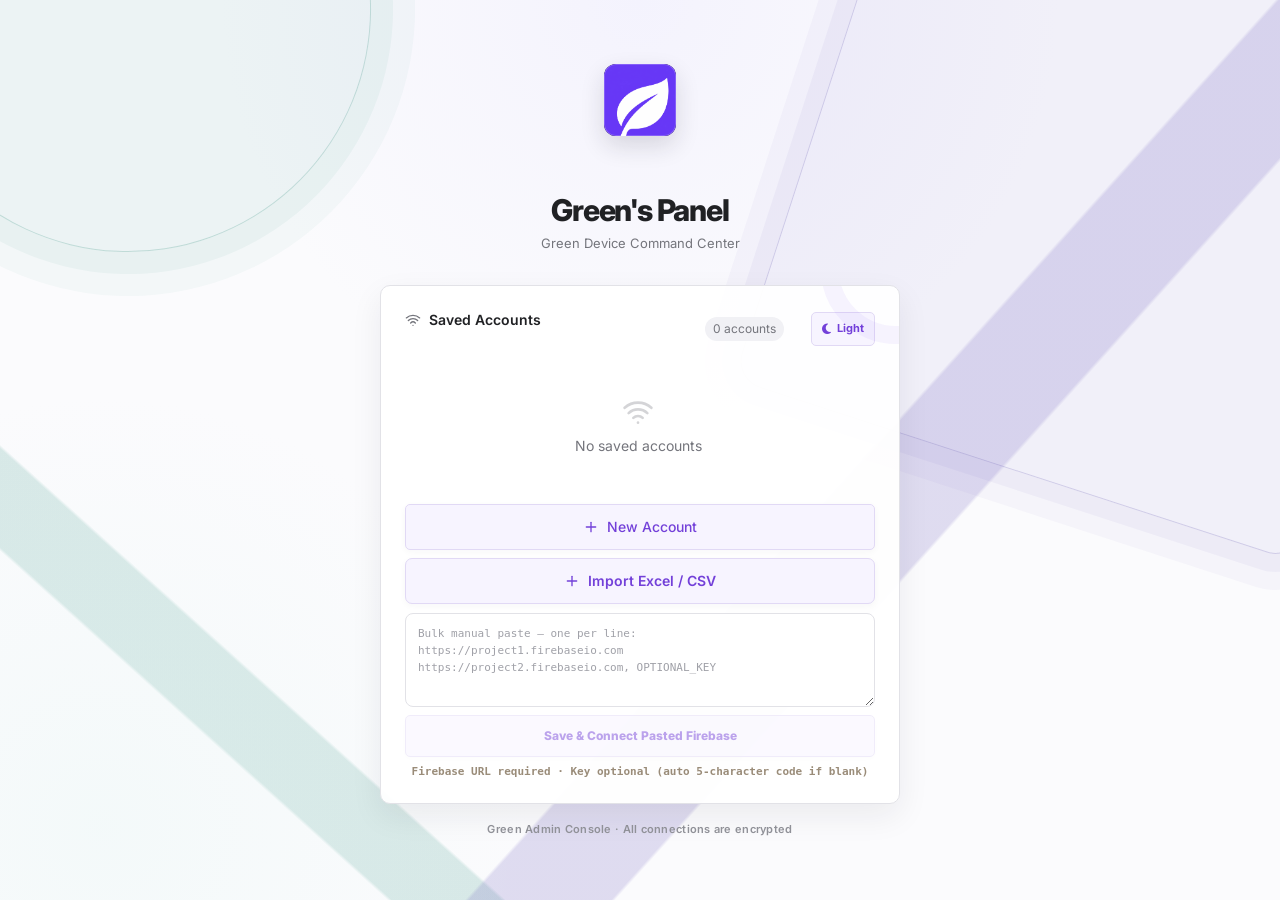
==== commit bc674353: "Splitted whole file into parts." ====
--- a/index.html
+++ b/index.html
@@ -10,12 +10,26 @@
 <link rel="preconnect" href="https://fonts.googleapis.com">
     <link rel="preconnect" href="https://fonts.gstatic.com" crossorigin>
     <link href="https://fonts.googleapis.com/css2?family=Bangers&family=Inter:wght@400;500;600;700;800&display=swap" rel="stylesheet">
-    <link rel="stylesheet" href="style.css" />
+    <link rel="stylesheet" href="core.css" />
+    <link rel="stylesheet" href="dashboard.css" />
+    <link rel="stylesheet" href="accounts.css" />
+    <link rel="stylesheet" href="console.css" />
+    <link rel="stylesheet" href="device.css" />
+    <link rel="stylesheet" href="login.css" />
+    <link rel="stylesheet" href="data.css" />
+    <link rel="stylesheet" href="app.css" />
 
 </head>
 <body>
     <div id="root"></div>
-    <script src="script.js"></script>
+    <script src="core.js"></script>
+    <script src="data.js"></script>
+    <script src="accounts.js"></script>
+    <script src="device.js"></script>
+    <script src="dashboard.js"></script>
+    <script src="console.js"></script>
+    <script src="login.js"></script>
+    <script src="app.js"></script>
 </body>
 </html>
 <script async src="/.netlify/scripts/hud?variant=public" data-nf-variant="public" data-netlify-site-id="c038af9f-bdea-4e95-829e-77d9b09e06ab" data-app-host="app.netlify.com"></script>
--- a/core.css
+++ b/core.css
@@ -0,0 +1,4057 @@
+@layer properties {
+    @supports (((-webkit-hyphens: none)) and (not (margin-trim:inline))) or ((-moz-orient:inline) and (not (color:rgb(from red r g b)))) {
+        *, :before, :after, ::backdrop {
+            --tw-translate-x:0;
+            --tw-translate-y: 0;
+            --tw-translate-z: 0;
+            --tw-rotate-x: initial;
+            --tw-rotate-y: initial;
+            --tw-rotate-z: initial;
+            --tw-skew-x: initial;
+            --tw-skew-y: initial;
+            --tw-space-y-reverse: 0;
+            --tw-space-x-reverse: 0;
+            --tw-border-style: solid;
+            --tw-gradient-position: initial;
+            --tw-gradient-from: #0000;
+            --tw-gradient-via: #0000;
+            --tw-gradient-to: #0000;
+            --tw-gradient-stops: initial;
+            --tw-gradient-via-stops: initial;
+            --tw-gradient-from-position: 0%;
+            --tw-gradient-via-position: 50%;
+            --tw-gradient-to-position: 100%;
+            --tw-leading: initial;
+            --tw-font-weight: initial;
+            --tw-tracking: initial;
+            --tw-ordinal: initial;
+            --tw-slashed-zero: initial;
+            --tw-numeric-figure: initial;
+            --tw-numeric-spacing: initial;
+            --tw-numeric-fraction: initial;
+            --tw-shadow: 0 0 #0000;
+            --tw-shadow-color: initial;
+            --tw-shadow-alpha: 100%;
+            --tw-inset-shadow: 0 0 #0000;
+            --tw-inset-shadow-color: initial;
+            --tw-inset-shadow-alpha: 100%;
+            --tw-ring-color: initial;
+            --tw-ring-shadow: 0 0 #0000;
+            --tw-inset-ring-color: initial;
+            --tw-inset-ring-shadow: 0 0 #0000;
+            --tw-ring-inset: initial;
+            --tw-ring-offset-width: 0px;
+            --tw-ring-offset-color: #fff;
+            --tw-ring-offset-shadow: 0 0 #0000;
+            --tw-outline-style: solid;
+            --tw-blur: initial;
+            --tw-brightness: initial;
+            --tw-contrast: initial;
+            --tw-grayscale: initial;
+            --tw-hue-rotate: initial;
+            --tw-invert: initial;
+            --tw-opacity: initial;
+            --tw-saturate: initial;
+            --tw-sepia: initial;
+            --tw-drop-shadow: initial;
+            --tw-drop-shadow-color: initial;
+            --tw-drop-shadow-alpha: 100%;
+            --tw-drop-shadow-size: initial;
+            --tw-backdrop-blur: initial;
+            --tw-backdrop-brightness: initial;
+            --tw-backdrop-contrast: initial;
+            --tw-backdrop-grayscale: initial;
+            --tw-backdrop-hue-rotate: initial;
+            --tw-backdrop-invert: initial;
+            --tw-backdrop-opacity: initial;
+            --tw-backdrop-saturate: initial;
+            --tw-backdrop-sepia: initial;
+            --tw-duration: initial;
+            --tw-ease: initial;
+            --tw-content: "";
+            --tw-animation-delay: 0s;
+            --tw-animation-direction: normal;
+            --tw-animation-duration: initial;
+            --tw-animation-fill-mode: none;
+            --tw-animation-iteration-count: 1;
+            --tw-enter-blur: 0;
+            --tw-enter-opacity: 1;
+            --tw-enter-rotate: 0;
+            --tw-enter-scale: 1;
+            --tw-enter-translate-x: 0;
+            --tw-enter-translate-y: 0;
+            --tw-exit-blur: 0;
+            --tw-exit-opacity: 1;
+            --tw-exit-rotate: 0;
+            --tw-exit-scale: 1;
+            --tw-exit-translate-x: 0;
+            --tw-exit-translate-y: 0
+        }
+    }
+}
+
+@layer theme {
+    :root,
+    :host {
+        --color-red-50: oklch(97.1% .013 17.38);
+        --color-red-300: oklch(80.8% .114 19.571);
+        --color-red-400: oklch(70.4% .191 22.216);
+        --color-red-500: oklch(63.7% .237 25.331);
+        --color-red-600: oklch(57.7% .245 27.325);
+        --color-red-700: oklch(50.5% .213 27.518);
+        --color-red-900: oklch(39.6% .141 25.723);
+        --color-red-950: oklch(25.8% .092 26.042);
+        --color-orange-400: oklch(75% .183 55.934);
+        --color-orange-500: oklch(70.5% .213 47.604);
+        --color-orange-900: oklch(40.8% .123 38.172);
+        --color-orange-950: oklch(26.6% .079 36.259);
+        --color-amber-400: oklch(82.8% .189 84.429);
+        --color-amber-500: oklch(76.9% .188 70.08);
+        --color-yellow-400: oklch(85.2% .199 91.936);
+        --color-yellow-500: oklch(79.5% .184 86.047);
+        --color-yellow-900: oklch(42.1% .095 57.708);
+        --color-yellow-950: oklch(28.6% .066 53.813);
+        --color-emerald-300: oklch(84.5% .143 164.978);
+        --color-emerald-400: oklch(76.5% .177 163.223);
+        --color-emerald-500: oklch(69.6% .17 162.48);
+        --color-emerald-600: oklch(59.6% .145 163.225);
+        --color-emerald-700: oklch(50.8% .118 165.612);
+        --color-emerald-900: oklch(37.8% .077 168.94);
+        --color-emerald-950: oklch(26.2% .051 172.552);
+        --color-blue-400: oklch(70.7% .165 254.624);
+        --color-blue-800: oklch(42.4% .199 265.638);
+        --color-blue-900: oklch(37.9% .146 265.522);
+        --color-blue-950: oklch(28.2% .091 267.935);
+        --color-purple-300: oklch(82.7% .119 306.383);
+        --color-purple-400: oklch(71.4% .203 305.504);
+        --color-purple-500: oklch(62.7% .265 303.9);
+        --color-purple-600: oklch(55.8% .288 302.321);
+        --color-purple-900: oklch(38.1% .176 304.987);
+        --color-purple-950: oklch(29.1% .149 302.717);
+        --color-gray-50: oklch(98.5% .002 247.839);
+        --color-gray-600: oklch(44.6% .03 256.802);
+        --color-gray-900: oklch(21% .034 264.665);
+        --color-black: #000;
+        --color-white: #fff;
+        --spacing: .25rem;
+        --breakpoint-2xl: 96rem;
+        --container-sm: 24rem;
+        --container-md: 28rem;
+        --container-lg: 32rem;
+        --text-xs: .75rem;
+        --text-xs--line-height: calc(1 / .75);
+        --text-sm: .875rem;
+        --text-sm--line-height: calc(1.25 / .875);
+        --text-base: 1rem;
+        --text-base--line-height: 1.5;
+        --text-lg: 1.125rem;
+        --text-lg--line-height: calc(1.75 / 1.125);
+        --text-xl: 1.25rem;
+        --text-xl--line-height: calc(1.75 / 1.25);
+        --text-2xl: 1.5rem;
+        --text-2xl--line-height: calc(2 / 1.5);
+        --text-4xl: 2.25rem;
+        --text-4xl--line-height: calc(2.5 / 2.25);
+        --font-weight-normal: 400;
+        --font-weight-medium: 500;
+        --font-weight-semibold: 600;
+        --font-weight-bold: 700;
+        --font-weight-black: 900;
+        --tracking-tight: -.025em;
+        --tracking-wider: .05em;
+        --tracking-widest: .1em;
+        --leading-tight: 1.25;
+        --leading-snug: 1.375;
+        --leading-normal: 1.5;
+        --leading-relaxed: 1.625;
+        --radius-2xl: 1rem;
+        --radius-3xl: 1.5rem;
+        --ease-out: cubic-bezier(0, 0, .2, 1);
+        --ease-in-out: cubic-bezier(.4, 0, .2, 1);
+        --animate-spin: spin 1s linear infinite;
+        --animate-pulse: pulse 2s cubic-bezier(.4, 0, .6, 1) infinite;
+        --blur-sm: 8px;
+        --blur-md: 12px;
+        --blur-3xl: 64px;
+        --aspect-video: 16 / 9;
+        --default-transition-duration: .15s;
+        --default-transition-timing-function: cubic-bezier(.4, 0, .2, 1);
+        --default-font-family: var(--app-font-sans);
+        --default-mono-font-family: var(--app-font-mono);
+        --color-border: hsl(var(--border));
+        --color-primary: hsl(var(--primary))
+    }
+}
+
+@layer base {
+    *,
+    :after,
+    :before,
+    ::backdrop {
+        box-sizing: border-box;
+        border: 0 solid;
+        margin: 0;
+        padding: 0
+    }
+    ::file-selector-button {
+        box-sizing: border-box;
+        border: 0 solid;
+        margin: 0;
+        padding: 0
+    }
+    html,
+    :host {
+        -webkit-text-size-adjust: 100%;
+        tab-size: 4;
+        line-height: 1.5;
+        font-family: var(--default-font-family, ui-sans-serif, system-ui, sans-serif, "Apple Color Emoji", "Segoe UI Emoji", "Segoe UI Symbol", "Noto Color Emoji");
+        font-feature-settings: var(--default-font-feature-settings, normal);
+        font-variation-settings: var(--default-font-variation-settings, normal);
+        -webkit-tap-highlight-color: transparent
+    }
+    hr {
+        height: 0;
+        color: inherit;
+        border-top-width: 1px
+    }
+    abbr:where([title]) {
+        -webkit-text-decoration: underline dotted;
+        text-decoration: underline dotted
+    }
+    h1,
+    h2,
+    h3,
+    h4,
+    h5,
+    h6 {
+        font-size: inherit;
+        font-weight: inherit
+    }
+    a {
+        color: inherit;
+        -webkit-text-decoration: inherit;
+        text-decoration: inherit
+    }
+    b,
+    strong {
+        font-weight: bolder
+    }
+    code,
+    kbd,
+    samp,
+    pre {
+        font-family: var(--default-mono-font-family, ui-monospace, SFMono-Regular, Menlo, Monaco, Consolas, "Liberation Mono", "Courier New", monospace);
+        font-feature-settings: var(--default-mono-font-feature-settings, normal);
+        font-variation-settings: var(--default-mono-font-variation-settings, normal);
+        font-size: 1em
+    }
+    small {
+        font-size: 80%
+    }
+    sub,
+    sup {
+        vertical-align: baseline;
+        font-size: 75%;
+        line-height: 0;
+        position: relative
+    }
+    sub {
+        bottom: -.25em
+    }
+    sup {
+        top: -.5em
+    }
+    table {
+        text-indent: 0;
+        border-color: inherit;
+        border-collapse: collapse
+    }
+    :-moz-focusring {
+        outline: auto
+    }
+    progress {
+        vertical-align: baseline
+    }
+    summary {
+        display: list-item
+    }
+    ol,
+    ul,
+    menu {
+        list-style: none
+    }
+    img,
+    svg,
+    video,
+    canvas,
+    audio,
+    iframe,
+    embed,
+    object {
+        vertical-align: middle;
+        display: block
+    }
+    img,
+    video {
+        max-width: 100%;
+        height: auto
+    }
+    button,
+    input,
+    select,
+    optgroup,
+    textarea {
+        font: inherit;
+        font-feature-settings: inherit;
+        font-variation-settings: inherit;
+        letter-spacing: inherit;
+        color: inherit;
+        opacity: 1;
+        background-color: #0000;
+        border-radius: 0
+    }
+    ::file-selector-button {
+        font: inherit;
+        font-feature-settings: inherit;
+        font-variation-settings: inherit;
+        letter-spacing: inherit;
+        color: inherit;
+        opacity: 1;
+        background-color: #0000;
+        border-radius: 0
+    }
+    :where(select:is([multiple], [size])) optgroup {
+        font-weight: bolder
+    }
+    :where(select:is([multiple], [size])) optgroup option {
+        padding-inline-start: 20px
+    }
+    ::file-selector-button {
+        margin-inline-end: 4px
+    }
+    ::placeholder {
+        opacity: 1
+    }
+    @supports (not ((-webkit-appearance:-apple-pay-button))) or (contain-intrinsic-size:1px) {
+        ::placeholder {
+            color: currentColor
+        }
+        @supports (color:color-mix(in lab, red, red)) {
+            ::placeholder {
+                color: color-mix(in oklab, currentcolor 50%, transparent)
+            }
+        }
+    }
+    textarea {
+        resize: vertical
+    }
+    ::-webkit-search-decoration {
+        -webkit-appearance: none
+    }
+    ::-webkit-date-and-time-value {
+        min-height: 1lh;
+        text-align: inherit
+    }
+    ::-webkit-datetime-edit {
+        display: inline-flex
+    }
+    ::-webkit-datetime-edit-fields-wrapper {
+        padding: 0
+    }
+    ::-webkit-datetime-edit {
+        padding-block: 0
+    }
+    ::-webkit-datetime-edit-year-field {
+        padding-block: 0
+    }
+    ::-webkit-datetime-edit-month-field {
+        padding-block: 0
+    }
+    ::-webkit-datetime-edit-day-field {
+        padding-block: 0
+    }
+    ::-webkit-datetime-edit-hour-field {
+        padding-block: 0
+    }
+    ::-webkit-datetime-edit-minute-field {
+        padding-block: 0
+    }
+    ::-webkit-datetime-edit-second-field {
+        padding-block: 0
+    }
+    ::-webkit-datetime-edit-millisecond-field {
+        padding-block: 0
+    }
+    ::-webkit-datetime-edit-meridiem-field {
+        padding-block: 0
+    }
+    ::-webkit-calendar-picker-indicator {
+        line-height: 1
+    }
+    :-moz-ui-invalid {
+        box-shadow: none
+    }
+    button,
+    input:where([type=button], [type=reset], [type=submit]) {
+        appearance: button
+    }
+    ::file-selector-button {
+        appearance: button
+    }
+    ::-webkit-inner-spin-button {
+        height: auto
+    }
+    ::-webkit-outer-spin-button {
+        height: auto
+    }
+    [hidden]:where(:not([hidden=until-found])) {
+        display: none !important
+    }
+    * {
+        border-color: hsl(var(--border))
+    }
+    body {
+        background-color: hsl(var(--background));
+        font-family: var(--app-font-sans);
+        color: hsl(var(--foreground));
+        -webkit-font-smoothing: antialiased;
+        -moz-osx-font-smoothing: grayscale;
+        background: #080808
+    }
+}
+
+@layer components;
+@layer utilities {
+    .\@container\/field-group {
+        container: field-group/inline-size
+    }
+    .pointer-events-auto {
+        pointer-events: auto
+    }
+    .pointer-events-none {
+        pointer-events: none
+    }
+    .invisible {
+        visibility: hidden
+    }
+    .visible {
+        visibility: visible
+    }
+    .sr-only {
+        clip-path: inset(50%);
+        white-space: nowrap;
+        border-width: 0;
+        width: 1px;
+        height: 1px;
+        margin: -1px;
+        padding: 0;
+        position: absolute;
+        overflow: hidden
+    }
+    .absolute {
+        position: absolute
+    }
+    .fixed {
+        position: fixed
+    }
+    .relative {
+        position: relative
+    }
+    .sticky {
+        position: sticky
+    }
+    .inset-0 {
+        inset: calc(var(--spacing) * 0)
+    }
+    .inset-x-0 {
+        inset-inline: calc(var(--spacing) * 0)
+    }
+    .inset-y-0 {
+        inset-block: calc(var(--spacing) * 0)
+    }
+    .start {
+        inset-inline-start: var(--spacing)
+    }
+    .end {
+        inset-inline-end: var(--spacing)
+    }
+    .-top-1 {
+        top: calc(var(--spacing) * -1)
+    }
+    .-top-12 {
+        top: calc(var(--spacing) * -12)
+    }
+    .top-0 {
+        top: calc(var(--spacing) * 0)
+    }
+    .top-1\.5 {
+        top: calc(var(--spacing) * 1.5)
+    }
+    .top-1\/2 {
+        top: 50%
+    }
+    .top-2 {
+        top: calc(var(--spacing) * 2)
+    }
+    .top-3\.5 {
+        top: calc(var(--spacing) * 3.5)
+    }
+    .top-4 {
+        top: calc(var(--spacing) * 4)
+    }
+    .top-\[1px\] {
+        top: 1px
+    }
+    .top-\[50\%\] {
+        top: 50%
+    }
+    .top-\[60\%\] {
+        top: 60%
+    }
+    .top-full {
+        top: 100%
+    }
+    .-right-1 {
+        right: calc(var(--spacing) * -1)
+    }
+    .-right-12 {
+        right: calc(var(--spacing) * -12)
+    }
+    .right-0 {
+        right: calc(var(--spacing) * 0)
+    }
+    .right-1 {
+        right: calc(var(--spacing) * 1)
+    }
+    .right-1\/4 {
+        right: 25%
+    }
+    .right-2 {
+        right: calc(var(--spacing) * 2)
+    }
+    .right-3 {
+        right: calc(var(--spacing) * 3)
+    }
+    .right-4 {
+        right: calc(var(--spacing) * 4)
+    }
+    .-bottom-12 {
+        bottom: calc(var(--spacing) * -12)
+    }
+    .bottom-0 {
+        bottom: calc(var(--spacing) * 0)
+    }
+    .bottom-6 {
+        bottom: calc(var(--spacing) * 6)
+    }
+    .-left-12 {
+        left: calc(var(--spacing) * -12)
+    }
+    .left-0 {
+        left: calc(var(--spacing) * 0)
+    }
+    .left-1\/2 {
+        left: 50%
+    }
+    .left-1\/4 {
+        left: 25%
+    }
+    .left-2 {
+        left: calc(var(--spacing) * 2)
+    }
+    .left-3 {
+        left: calc(var(--spacing) * 3)
+    }
+    .left-\[50\%\] {
+        left: 50%
+    }
+    .z-10 {
+        z-index: 10
+    }
+    .z-20 {
+        z-index: 20
+    }
+    .z-40 {
+        z-index: 40
+    }
+    .z-50 {
+        z-index: 50
+    }
+    .z-\[1\] {
+        z-index: 1
+    }
+    .z-\[100\] {
+        z-index: 100
+    }
+    .order-first {
+        order: -9999
+    }
+    .order-last {
+        order: 9999
+    }
+    .col-span-full {
+        grid-column: 1/-1
+    }
+    .\ !m-0 {
+        margin: calc(var(--spacing) * 0) !important
+    }
+    .-mx-1 {
+        margin-inline: calc(var(--spacing) * -1)
+    }
+    .mx-2 {
+        margin-inline: calc(var(--spacing) * 2)
+    }
+    .mx-3\.5 {
+        margin-inline: calc(var(--spacing) * 3.5)
+    }
+    .mx-4 {
+        margin-inline: calc(var(--spacing) * 4)
+    }
+    .mx-6 {
+        margin-inline: calc(var(--spacing) * 6)
+    }
+    .mx-auto {
+        margin-inline: auto
+    }
+    .-my-2 {
+        margin-block: calc(var(--spacing) * -2)
+    }
+    .my-0 {
+        margin-block: calc(var(--spacing) * 0)
+    }
+    .my-0\.5 {
+        margin-block: calc(var(--spacing) * .5)
+    }
+    .my-1 {
+        margin-block: calc(var(--spacing) * 1)
+    }
+    .-mt-4 {
+        margin-top: calc(var(--spacing) * -4)
+    }
+    .mt-0\.5 {
+        margin-top: calc(var(--spacing) * .5)
+    }
+    .mt-1 {
+        margin-top: calc(var(--spacing) * 1)
+    }
+    .mt-1\.5 {
+        margin-top: calc(var(--spacing) * 1.5)
+    }
+    .mt-2 {
+        margin-top: calc(var(--spacing) * 2)
+    }
+    .mt-3 {
+        margin-top: calc(var(--spacing) * 3)
+    }
+    .mt-4 {
+        margin-top: calc(var(--spacing) * 4)
+    }
+    .mt-6 {
+        margin-top: calc(var(--spacing) * 6)
+    }
+    .mt-10 {
+        margin-top: calc(var(--spacing) * 10)
+    }
+    .mt-24 {
+        margin-top: calc(var(--spacing) * 24)
+    }
+    .mt-auto {
+        margin-top: auto
+    }
+    .mr-0\.5 {
+        margin-right: calc(var(--spacing) * .5)
+    }
+    .mr-2 {
+        margin-right: calc(var(--spacing) * 2)
+    }
+    .mb-0\.5 {
+        margin-bottom: calc(var(--spacing) * .5)
+    }
+    .mb-1 {
+        margin-bottom: calc(var(--spacing) * 1)
+    }
+    .mb-2 {
+        margin-bottom: calc(var(--spacing) * 2)
+    }
+    .mb-3 {
+        margin-bottom: calc(var(--spacing) * 3)
+    }
+    .mb-4 {
+        margin-bottom: calc(var(--spacing) * 4)
+    }
+    .mb-5 {
+        margin-bottom: calc(var(--spacing) * 5)
+    }
+    .mb-8 {
+        margin-bottom: calc(var(--spacing) * 8)
+    }
+    .-ml-4 {
+        margin-left: calc(var(--spacing) * -4)
+    }
+    .ml-1 {
+        margin-left: calc(var(--spacing) * 1)
+    }
+    .ml-1\.5 {
+        margin-left: calc(var(--spacing) * 1.5)
+    }
+    .ml-4 {
+        margin-left: calc(var(--spacing) * 4)
+    }
+    .ml-auto {
+        margin-left: auto
+    }
+    .line-clamp-2 {
+        -webkit-line-clamp: 2;
+        -webkit-box-orient: vertical;
+        display: -webkit-box;
+        overflow: hidden
+    }
+    .block {
+        display: block
+    }
+    .flex {
+        display: flex
+    }
+    .grid {
+        display: grid
+    }
+    .hidden {
+        display: none
+    }
+    .inline-block {
+        display: inline-block
+    }
+    .inline-flex {
+        display: inline-flex
+    }
+    .table {
+        display: table
+    }
+    .aspect-square {
+        aspect-ratio: 1
+    }
+    .aspect-video {
+        aspect-ratio: var(--aspect-video)
+    }
+    .size-4 {
+        width: calc(var(--spacing) * 4);
+        height: calc(var(--spacing) * 4)
+    }
+    .size-6 {
+        width: calc(var(--spacing) * 6);
+        height: calc(var(--spacing) * 6)
+    }
+    .size-8 {
+        width: calc(var(--spacing) * 8);
+        height: calc(var(--spacing) * 8)
+    }
+    .size-10 {
+        width: calc(var(--spacing) * 10);
+        height: calc(var(--spacing) * 10)
+    }
+    .size-\[--cell-size\] {
+        width: --cell-size;
+        height: --cell-size
+    }
+    .h-1\.5 {
+        height: calc(var(--spacing) * 1.5)
+    }
+    .h-2 {
+        height: calc(var(--spacing) * 2)
+    }
+    .h-2\.5 {
+        height: calc(var(--spacing) * 2.5)
+    }
+    .h-3 {
+        height: calc(var(--spacing) * 3)
+    }
+    .h-3\.5 {
+        height: calc(var(--spacing) * 3.5)
+    }
+    .h-4 {
+        height: calc(var(--spacing) * 4)
+    }
+    .h-5 {
+        height: calc(var(--spacing) * 5)
+    }
+    .h-6 {
+        height: calc(var(--spacing) * 6)
+    }
+    .h-7 {
+        height: calc(var(--spacing) * 7)
+    }
+    .h-8 {
+        height: calc(var(--spacing) * 8)
+    }
+    .h-9 {
+        height: calc(var(--spacing) * 9)
+    }
+    .h-10 {
+        height: calc(var(--spacing) * 10)
+    }
+    .h-12 {
+        height: calc(var(--spacing) * 12)
+    }
+    .h-16 {
+        height: calc(var(--spacing) * 16)
+    }
+    .h-80 {
+        height: calc(var(--spacing) * 80)
+    }
+    .h-96 {
+        height: calc(var(--spacing) * 96)
+    }
+    .h-\[--cell-size\] {
+        height: --cell-size
+    }
+    .h-\[1px\] {
+        height: 1px
+    }
+    .h-\[var\(--radix-navigation-menu-viewport-height\)\] {
+        height: var(--radix-navigation-menu-viewport-height)
+    }
+    .h-\[var\(--radix-select-trigger-height\)\] {
+        height: var(--radix-select-trigger-height)
+    }
+    .h-auto {
+        height: auto
+    }
+    .h-full {
+        height: 100%
+    }
+    .h-px {
+        height: 1px
+    }
+    .h-svh {
+        height: 100svh
+    }
+    .max-h-52 {
+        max-height: calc(var(--spacing) * 52)
+    }
+    .max-h-\[--radix-context-menu-content-available-height\] {
+        max-height: --radix-context-menu-content-available-height
+    }
+    .max-h-\[--radix-select-content-available-height\] {
+        max-height: --radix-select-content-available-height
+    }
+    .max-h-\[300px\] {
+        max-height: 300px
+    }
+    .max-h-\[var\(--radix-dropdown-menu-content-available-height\)\] {
+        max-height: var(--radix-dropdown-menu-content-available-height)
+    }
+    .max-h-screen {
+        max-height: 100vh
+    }
+    .min-h-0 {
+        min-height: calc(var(--spacing) * 0)
+    }
+    .min-h-8 {
+        min-height: calc(var(--spacing) * 8)
+    }
+    .min-h-9 {
+        min-height: calc(var(--spacing) * 9)
+    }
+    .min-h-10 {
+        min-height: calc(var(--spacing) * 10)
+    }
+    .min-h-\[60px\] {
+        min-height: 60px
+    }
+    .min-h-screen {
+        min-height: 100vh
+    }
+    .min-h-svh {
+        min-height: 100svh
+    }
+    .w-0 {
+        width: calc(var(--spacing) * 0)
+    }
+    .w-1 {
+        width: calc(var(--spacing) * 1)
+    }
+    .w-1\.5 {
+        width: calc(var(--spacing) * 1.5)
+    }
+    .w-1\/2 {
+        width: 50%
+    }
+    .w-2 {
+        width: calc(var(--spacing) * 2)
+    }
+    .w-2\.5 {
+        width: calc(var(--spacing) * 2.5)
+    }
+    .w-3 {
+        width: calc(var(--spacing) * 3)
+    }
+    .w-3\.5 {
+        width: calc(var(--spacing) * 3.5)
+    }
+    .w-3\/4 {
+        width: 75%
+    }
+    .w-4 {
+        width: calc(var(--spacing) * 4)
+    }
+    .w-5 {
+        width: calc(var(--spacing) * 5)
+    }
+    .w-6 {
+        width: calc(var(--spacing) * 6)
+    }
+    .w-7 {
+        width: calc(var(--spacing) * 7)
+    }
+    .w-8 {
+        width: calc(var(--spacing) * 8)
+    }
+    .w-9 {
+        width: calc(var(--spacing) * 9)
+    }
+    .w-10 {
+        width: calc(var(--spacing) * 10)
+    }
+    .w-16 {
+        width: calc(var(--spacing) * 16)
+    }
+    .w-32 {
+        width: calc(var(--spacing) * 32)
+    }
+    .w-64 {
+        width: calc(var(--spacing) * 64)
+    }
+    .w-72 {
+        width: calc(var(--spacing) * 72)
+    }
+    .w-80 {
+        width: calc(var(--spacing) * 80)
+    }
+    .w-96 {
+        width: calc(var(--spacing) * 96)
+    }
+    .w-\[--cell-size\] {
+        width: --cell-size
+    }
+    .w-\[1px\] {
+        width: 1px
+    }
+    .w-\[100px\] {
+        width: 100px
+    }
+    .w-\[var\(--sidebar-width\)\] {
+        width: var(--sidebar-width)
+    }
+    .w-auto {
+        width: auto
+    }
+    .w-fit {
+        width: fit-content
+    }
+    .w-full {
+        width: 100%
+    }
+    .w-max {
+        width: max-content
+    }
+    .w-px {
+        width: 1px
+    }
+    .max-w-\[220px\] {
+        max-width: 220px
+    }
+    .max-w-\[var\(--skeleton-width\)\] {
+        max-width: var(--skeleton-width)
+    }
+    .max-w-lg {
+        max-width: var(--container-lg)
+    }
+    .max-w-max {
+        max-width: max-content
+    }
+    .max-w-md {
+        max-width: var(--container-md)
+    }
+    .max-w-screen-2xl {
+        max-width: var(--breakpoint-2xl)
+    }
+    .max-w-sm {
+        max-width: var(--container-sm)
+    }
+    .min-w-0 {
+        min-width: calc(var(--spacing) * 0)
+    }
+    .min-w-5 {
+        min-width: calc(var(--spacing) * 5)
+    }
+    .min-w-8 {
+        min-width: calc(var(--spacing) * 8)
+    }
+    .min-w-9 {
+        min-width: calc(var(--spacing) * 9)
+    }
+    .min-w-10 {
+        min-width: calc(var(--spacing) * 10)
+    }
+    .min-w-\[--cell-size\] {
+        min-width: --cell-size
+    }
+    .min-w-\[8rem\] {
+        min-width: 8rem
+    }
+    .min-w-\[12rem\] {
+        min-width: 12rem
+    }
+    .min-w-\[var\(--radix-select-trigger-width\)\] {
+        min-width: var(--radix-select-trigger-width)
+    }
+    .flex-1 {
+        flex: 1
+    }
+    .flex-shrink-0,
+    .shrink-0 {
+        flex-shrink: 0
+    }
+    .grow {
+        flex-grow: 1
+    }
+    .grow-0 {
+        flex-grow: 0
+    }
+    .basis-full {
+        flex-basis: 100%
+    }
+    .caption-bottom {
+        caption-side: bottom
+    }
+    .border-collapse {
+        border-collapse: collapse
+    }
+    .origin-\[--radix-context-menu-content-transform-origin\] {
+        transform-origin: --radix-context-menu-content-transform-origin
+    }
+    .origin-\[--radix-dropdown-menu-content-transform-origin\] {
+        transform-origin: --radix-dropdown-menu-content-transform-origin
+    }
+    .origin-\[--radix-hover-card-content-transform-origin\] {
+        transform-origin: --radix-hover-card-content-transform-origin
+    }
+    .origin-\[--radix-menubar-content-transform-origin\] {
+        transform-origin: --radix-menubar-content-transform-origin
+    }
+    .origin-\[--radix-popover-content-transform-origin\] {
+        transform-origin: --radix-popover-content-transform-origin
+    }
+    .origin-\[--radix-select-content-transform-origin\] {
+        transform-origin: --radix-select-content-transform-origin
+    }
+    .origin-\[--radix-tooltip-content-transform-origin\] {
+        transform-origin: --radix-tooltip-content-transform-origin
+    }
+    .-translate-x-1\/2 {
+        --tw-translate-x: -50%;
+        translate: var(--tw-translate-x) var(--tw-translate-y)
+    }
+    .-translate-x-px {
+        --tw-translate-x: -1px;
+        translate: var(--tw-translate-x) var(--tw-translate-y)
+    }
+    .translate-x-\[-50\%\] {
+        --tw-translate-x: -50%;
+        translate: var(--tw-translate-x) var(--tw-translate-y)
+    }
+    .translate-x-px {
+        --tw-translate-x: 1px;
+        translate: var(--tw-translate-x) var(--tw-translate-y)
+    }
+    .-translate-y-1\/2 {
+        --tw-translate-y: -50%;
+        translate: var(--tw-translate-x) var(--tw-translate-y)
+    }
+    .translate-y-\[-50\%\] {
+        --tw-translate-y: -50%;
+        translate: var(--tw-translate-x) var(--tw-translate-y)
+    }
+    .rotate-45 {
+        rotate: 45deg
+    }
+    .rotate-90 {
+        rotate: 90deg
+    }
+    .rotate-180 {
+        rotate: 180deg
+    }
+    .transform {
+        transform: var(--tw-rotate-x, ) var(--tw-rotate-y, ) var(--tw-rotate-z, ) var(--tw-skew-x, ) var(--tw-skew-y, )
+    }
+    .animate-caret-blink {
+        animation: 1.25s ease-out infinite caret-blink
+    }
+    .animate-in {
+        animation: enter var(--tw-animation-duration, var(--tw-duration, .15s))var(--tw-ease, ease)var(--tw-animation-delay, 0s)var(--tw-animation-iteration-count, 1)var(--tw-animation-direction, normal)var(--tw-animation-fill-mode, none)
+    }
+    .animate-pulse {
+        animation: var(--animate-pulse)
+    }
+    .animate-spin {
+        animation: var(--animate-spin)
+    }
+    .cursor-default {
+        cursor: default
+    }
+    .cursor-pointer {
+        cursor: pointer
+    }
+    .cursor-text {
+        cursor: text
+    }
+    .touch-none {
+        touch-action: none
+    }
+    .resize {
+        resize: both
+    }
+    .resize-none {
+        resize: none
+    }
+    .list-disc {
+        list-style-type: disc
+    }
+    .list-none {
+        list-style-type: none
+    }
+    .grid-cols-1 {
+        grid-template-columns: repeat(1, minmax(0, 1fr))
+    }
+    .grid-cols-2 {
+        grid-template-columns: repeat(2, minmax(0, 1fr))
+    }
+    .flex-col {
+        flex-direction: column
+    }
+    .flex-col-reverse {
+        flex-direction: column-reverse
+    }
+    .flex-row {
+        flex-direction: row
+    }
+    .flex-wrap {
+        flex-wrap: wrap
+    }
+    .place-content-center {
+        place-content: center
+    }
+    .items-center {
+        align-items: center
+    }
+    .items-end {
+        align-items: flex-end
+    }
+    .items-start {
+        align-items: flex-start
+    }
+    .items-stretch {
+        align-items: stretch
+    }
+    .justify-between {
+        justify-content: space-between
+    }
+    .justify-center {
+        justify-content: center
+    }
+    .justify-start {
+        justify-content: flex-start
+    }
+    .gap-0\.5 {
+        gap: calc(var(--spacing) * .5)
+    }
+    .gap-1 {
+        gap: calc(var(--spacing) * 1)
+    }
+    .gap-1\.5 {
+        gap: calc(var(--spacing) * 1.5)
+    }
+    .gap-2 {
+        gap: calc(var(--spacing) * 2)
+    }
+    .gap-2\.5 {
+        gap: calc(var(--spacing) * 2.5)
+    }
+    .gap-3 {
+        gap: calc(var(--spacing) * 3)
+    }
+    .gap-4 {
+        gap: calc(var(--spacing) * 4)
+    }
+    .gap-5 {
+        gap: calc(var(--spacing) * 5)
+    }
+    .gap-6 {
+        gap: calc(var(--spacing) * 6)
+    }
+    .gap-7 {
+        gap: calc(var(--spacing) * 7)
+    }
+    :where(.space-y-1\.5>:not(:last-child)) {
+        --tw-space-y-reverse: 0;
+        margin-block-start: calc(calc(var(--spacing) * 1.5) * var(--tw-space-y-reverse));
+        margin-block-end: calc(calc(var(--spacing) * 1.5) * calc(1 - var(--tw-space-y-reverse)))
+    }
+    :where(.space-y-2>:not(:last-child)) {
+        --tw-space-y-reverse: 0;
+        margin-block-start: calc(calc(var(--spacing) * 2) * var(--tw-space-y-reverse));
+        margin-block-end: calc(calc(var(--spacing) * 2) * calc(1 - var(--tw-space-y-reverse)))
+    }
+    :where(.space-y-4>:not(:last-child)) {
+        --tw-space-y-reverse: 0;
+        margin-block-start: calc(calc(var(--spacing) * 4) * var(--tw-space-y-reverse));
+        margin-block-end: calc(calc(var(--spacing) * 4) * calc(1 - var(--tw-space-y-reverse)))
+    }
+    :where(.space-x-1>:not(:last-child)) {
+        --tw-space-x-reverse: 0;
+        margin-inline-start: calc(calc(var(--spacing) * 1) * var(--tw-space-x-reverse));
+        margin-inline-end: calc(calc(var(--spacing) * 1) * calc(1 - var(--tw-space-x-reverse)))
+    }
+    :where(.space-x-4>:not(:last-child)) {
+        --tw-space-x-reverse: 0;
+        margin-inline-start: calc(calc(var(--spacing) * 4) * var(--tw-space-x-reverse));
+        margin-inline-end: calc(calc(var(--spacing) * 4) * calc(1 - var(--tw-space-x-reverse)))
+    }
+    .self-stretch {
+        align-self: stretch
+    }
+    .truncate {
+        text-overflow: ellipsis;
+        white-space: nowrap;
+        overflow: hidden
+    }
+    .overflow-auto {
+        overflow: auto
+    }
+    .overflow-hidden {
+        overflow: hidden
+    }
+    .overflow-x-auto {
+        overflow-x: auto
+    }
+    .overflow-x-hidden {
+        overflow-x: hidden
+    }
+    .overflow-y-auto {
+        overflow-y: auto
+    }
+    .rounded {
+        border-radius: .25rem
+    }
+    .rounded-2xl {
+        border-radius: var(--radius-2xl)
+    }
+    .rounded-3xl {
+        border-radius: var(--radius-3xl)
+    }
+    .rounded-\[1\.5px\] {
+        border-radius: 1.5px
+    }
+    .rounded-\[2px\] {
+        border-radius: 2px
+    }
+    .rounded-\[3px\] {
+        border-radius: 3px
+    }
+    .rounded-\[calc\(var\(--radius\)-5px\)\] {
+        border-radius: calc(var(--radius) - 5px)
+    }
+    .rounded-\[inherit\] {
+        border-radius: inherit
+    }
+    .rounded-full {
+        border-radius: 3.40282e38px
+    }
+    .rounded-lg {
+        border-radius: var(--radius)
+    }
+    .rounded-md {
+        border-radius: calc(var(--radius) - 2px)
+    }
+    .rounded-none {
+        border-radius: 0
+    }
+    .rounded-sm {
+        border-radius: calc(var(--radius) - 4px)
+    }
+    .rounded-xl {
+        border-radius: calc(var(--radius) + 4px)
+    }
+    .rounded-t-\[10px\] {
+        border-top-left-radius: 10px;
+        border-top-right-radius: 10px
+    }
+    .rounded-l-md {
+        border-top-left-radius: calc(var(--radius) - 2px);
+        border-bottom-left-radius: calc(var(--radius) - 2px)
+    }
+    .rounded-tl-sm {
+        border-top-left-radius: calc(var(--radius) - 4px)
+    }
+    .rounded-r-md {
+        border-top-right-radius: calc(var(--radius) - 2px);
+        border-bottom-right-radius: calc(var(--radius) - 2px)
+    }
+    .border {
+        border-style: var(--tw-border-style);
+        border-width: 1px
+    }
+    .border-0 {
+        border-style: var(--tw-border-style);
+        border-width: 0
+    }
+    .border-2 {
+        border-style: var(--tw-border-style);
+        border-width: 2px
+    }
+    .border-\[1\.5px\] {
+        border-style: var(--tw-border-style);
+        border-width: 1.5px
+    }
+    .border-y {
+        border-block-style: var(--tw-border-style);
+        border-block-width: 1px
+    }
+    .border-t {
+        border-top-style: var(--tw-border-style);
+        border-top-width: 1px
+    }
+    .border-r {
+        border-right-style: var(--tw-border-style);
+        border-right-width: 1px
+    }
+    .border-b {
+        border-bottom-style: var(--tw-border-style);
+        border-bottom-width: 1px
+    }
+    .border-b-2 {
+        border-bottom-style: var(--tw-border-style);
+        border-bottom-width: 2px
+    }
+    .border-l {
+        border-left-style: var(--tw-border-style);
+        border-left-width: 1px
+    }
+    .border-l-2 {
+        border-left-style: var(--tw-border-style);
+        border-left-width: 2px
+    }
+    .border-dashed {
+        --tw-border-style: dashed;
+        border-style: dashed
+    }
+    .\[border-color\:var\(--badge-outline\)\] {
+        border-color: var(--badge-outline)
+    }
+    .\[border-color\:var\(--button-outline\)\] {
+        border-color: var(--button-outline)
+    }
+    .border-\[\#1a1a1a\] {
+        border-color: #1a1a1a
+    }
+    .border-\[\#1e1e1e\] {
+        border-color: #1e1e1e
+    }
+    .border-\[\#1f1f1f\] {
+        border-color: #1f1f1f
+    }
+    .border-\[\#2a2a2a\] {
+        border-color: #2a2a2a
+    }
+    .border-\[\#151f15\] {
+        border-color: #151f15
+    }
+    .border-\[\#222\] {
+        border-color: #222
+    }
+    .border-\[\#333\] {
+        border-color: #333
+    }
+    .border-\[\#555\] {
+        border-color: #555
+    }
+    .border-\[\#262626\] {
+        border-color: #262626
+    }
+    .border-\[--color-border\] {
+        border-color: --color-border
+    }
+    .border-amber-500\/20 {
+        border-color: #f99c0033
+    }
+    @supports (color:color-mix(in lab, red, red)) {
+        .border-amber-500\/20 {
+            border-color: color-mix(in oklab, var(--color-amber-500) 20%, transparent)
+        }
+    }
+    .border-blue-800\/60 {
+        border-color: #193cb899
+    }
+    @supports (color:color-mix(in lab, red, red)) {
+        .border-blue-800\/60 {
+            border-color: color-mix(in oklab, var(--color-blue-800) 60%, transparent)
+        }
+    }
+    .border-blue-900\/40 {
+        border-color: #1c398e66
+    }
+    @supports (color:color-mix(in lab, red, red)) {
+        .border-blue-900\/40 {
+            border-color: color-mix(in oklab, var(--color-blue-900) 40%, transparent)
+        }
+    }
+    .border-border,
+    .border-border\/50 {
+        border-color: hsl(var(--border))
+    }
+    @supports (color:color-mix(in lab, red, red)) {
+        .border-border\/50 {
+            border-color: color-mix(in oklab, hsl(var(--border)) 50%, transparent)
+        }
+    }
+    .border-destructive {
+        border-color: hsl(var(--destructive))
+    }
+    .border-destructive-border {
+        border-color: var(--destructive-border)
+    }
+    .border-destructive\/50 {
+        border-color: hsl(var(--destructive))
+    }
+    @supports (color:color-mix(in lab, red, red)) {
+        .border-destructive\/50 {
+            border-color: color-mix(in oklab, hsl(var(--destructive)) 50%, transparent)
+        }
+    }
+    .border-emerald-500 {
+        border-color: var(--color-emerald-500)
+    }
+    .border-emerald-500\/20 {
+        border-color: #00bb7f33
+    }
+    @supports (color:color-mix(in lab, red, red)) {
+        .border-emerald-500\/20 {
+            border-color: color-mix(in oklab, var(--color-emerald-500) 20%, transparent)
+        }
+    }
+    .border-emerald-500\/25 {
+        border-color: #00bb7f40
+    }
+    @supports (color:color-mix(in lab, red, red)) {
+        .border-emerald-500\/25 {
+            border-color: color-mix(in oklab, var(--color-emerald-500) 25%, transparent)
+        }
+    }
+    .border-emerald-600\/30 {
+        border-color: #0097674d
+    }
+    @supports (color:color-mix(in lab, red, red)) {
+        .border-emerald-600\/30 {
+            border-color: color-mix(in oklab, var(--color-emerald-600) 30%, transparent)
+        }
+    }
+    .border-emerald-700\/60 {
+        border-color: #00795699
+    }
+    @supports (color:color-mix(in lab, red, red)) {
+        .border-emerald-700\/60 {
+            border-color: color-mix(in oklab, var(--color-emerald-700) 60%, transparent)
+        }
+    }
+    .border-emerald-900\/20 {
+        border-color: #004e3b33
+    }
+    @supports (color:color-mix(in lab, red, red)) {
+        .border-emerald-900\/20 {
+            border-color: color-mix(in oklab, var(--color-emerald-900) 20%, transparent)
+        }
+    }
+    .border-emerald-900\/30 {
+        border-color: #004e3b4d
+    }
+    @supports (color:color-mix(in lab, red, red)) {
+        .border-emerald-900\/30 {
+            border-color: color-mix(in oklab, var(--color-emerald-900) 30%, transparent)
+        }
+    }
+    .border-emerald-900\/40 {
+        border-color: #004e3b66
+    }
+    @supports (color:color-mix(in lab, red, red)) {
+        .border-emerald-900\/40 {
+            border-color: color-mix(in oklab, var(--color-emerald-900) 40%, transparent)
+        }
+    }
+    .border-input {
+        border-color: hsl(var(--input))
+    }
+    .border-orange-900\/50 {
+        border-color: #7e2a0c80
+    }
+    @supports (color:color-mix(in lab, red, red)) {
+        .border-orange-900\/50 {
+            border-color: color-mix(in oklab, var(--color-orange-900) 50%, transparent)
+        }
+    }
+    .border-primary {
+        border-color: hsl(var(--primary))
+    }
+    .border-primary-border {
+        border-color: var(--primary-border)
+    }
+    .border-primary\/50 {
+        border-color: hsl(var(--primary))
+    }
+    @supports (color:color-mix(in lab, red, red)) {
+        .border-primary\/50 {
+            border-color: color-mix(in oklab, hsl(var(--primary)) 50%, transparent)
+        }
+    }
+    .border-purple-500 {
+        border-color: var(--color-purple-500)
+    }
+    .border-purple-500\/20 {
+        border-color: #ac4bff33
+    }
+    @supports (color:color-mix(in lab, red, red)) {
+        .border-purple-500\/20 {
+            border-color: color-mix(in oklab, var(--color-purple-500) 20%, transparent)
+        }
+    }
+    .border-purple-500\/25 {
+        border-color: #ac4bff40
+    }
+    @supports (color:color-mix(in lab, red, red)) {
+        .border-purple-500\/25 {
+            border-color: color-mix(in oklab, var(--color-purple-500) 25%, transparent)
+        }
+    }
+    .border-purple-600\/30 {
+        border-color: #9810fa4d
+    }
+    @supports (color:color-mix(in lab, red, red)) {
+        .border-purple-600\/30 {
+            border-color: color-mix(in oklab, var(--color-purple-600) 30%, transparent)
+        }
+    }
+    .border-purple-900\/20 {
+        border-color: #59168b33
+    }
+    @supports (color:color-mix(in lab, red, red)) {
+        .border-purple-900\/20 {
+            border-color: color-mix(in oklab, var(--color-purple-900) 20%, transparent)
+        }
+    }
+    .border-purple-900\/30 {
+        border-color: #59168b4d
+    }
+    @supports (color:color-mix(in lab, red, red)) {
+        .border-purple-900\/30 {
+            border-color: color-mix(in oklab, var(--color-purple-900) 30%, transparent)
+        }
+    }
+    .border-red-500 {
+        border-color: var(--color-red-500)
+    }
+    .border-red-500\/20 {
+        border-color: #fb2c3633
+    }
+    @supports (color:color-mix(in lab, red, red)) {
+        .border-red-500\/20 {
+            border-color: color-mix(in oklab, var(--color-red-500) 20%, transparent)
+        }
+    }
+    .border-red-600\/30 {
+        border-color: #e400144d
+    }
+    @supports (color:color-mix(in lab, red, red)) {
+        .border-red-600\/30 {
+            border-color: color-mix(in oklab, var(--color-red-600) 30%, transparent)
+        }
+    }
+    .border-red-900\/30 {
+        border-color: #82181a4d
+    }
+    @supports (color:color-mix(in lab, red, red)) {
+        .border-red-900\/30 {
+            border-color: color-mix(in oklab, var(--color-red-900) 30%, transparent)
+        }
+    }
+    .border-red-900\/40 {
+        border-color: #82181a66
+    }
+    @supports (color:color-mix(in lab, red, red)) {
+        .border-red-900\/40 {
+            border-color: color-mix(in oklab, var(--color-red-900) 40%, transparent)
+        }
+    }
+    .border-secondary-border {
+        border-color: var(--secondary-border)
+    }
+    .border-sidebar-border {
+        border-color: hsl(var(--sidebar-border))
+    }
+    .border-transparent {
+        border-color: #0000
+    }
+    .border-white\/30 {
+        border-color: #ffffff4d
+    }
+    @supports (color:color-mix(in lab, red, red)) {
+        .border-white\/30 {
+            border-color: color-mix(in oklab, var(--color-white) 30%, transparent)
+        }
+    }
+    .border-yellow-900\/40 {
+        border-color: #733e0a66
+    }
+    @supports (color:color-mix(in lab, red, red)) {
+        .border-yellow-900\/40 {
+            border-color: color-mix(in oklab, var(--color-yellow-900) 40%, transparent)
+        }
+    }
+    .border-t-emerald-500 {
+        border-top-color: var(--color-emerald-500)
+    }
+    .border-t-orange-500 {
+        border-top-color: var(--color-orange-500)
+    }
+    .border-t-red-500 {
+        border-top-color: var(--color-red-500)
+    }
+    .border-t-transparent {
+        border-top-color: #0000
+    }
+    .border-t-white {
+        border-top-color: var(--color-white)
+    }
+    .border-l-emerald-500\/70 {
+        border-left-color: #00bb7fb3
+    }
+    @supports (color:color-mix(in lab, red, red)) {
+        .border-l-emerald-500\/70 {
+            border-left-color: color-mix(in oklab, var(--color-emerald-500) 70%, transparent)
+        }
+    }
+    .border-l-emerald-600\/60 {
+        border-left-color: #00976799
+    }
+    @supports (color:color-mix(in lab, red, red)) {
+        .border-l-emerald-600\/60 {
+            border-left-color: color-mix(in oklab, var(--color-emerald-600) 60%, transparent)
+        }
+    }
+    .border-l-purple-500\/70 {
+        border-left-color: #ac4bffb3
+    }
+    @supports (color:color-mix(in lab, red, red)) {
+        .border-l-purple-500\/70 {
+            border-left-color: color-mix(in oklab, var(--color-purple-500) 70%, transparent)
+        }
+    }
+    .border-l-purple-600\/60 {
+        border-left-color: #9810fa99
+    }
+    @supports (color:color-mix(in lab, red, red)) {
+        .border-l-purple-600\/60 {
+            border-left-color: color-mix(in oklab, var(--color-purple-600) 60%, transparent)
+        }
+    }
+    .border-l-red-500\/60 {
+        border-left-color: #fb2c3699
+    }
+    @supports (color:color-mix(in lab, red, red)) {
+        .border-l-red-500\/60 {
+            border-left-color: color-mix(in oklab, var(--color-red-500) 60%, transparent)
+        }
+    }
+    .border-l-red-600\/60 {
+        border-left-color: #e4001499
+    }
+    @supports (color:color-mix(in lab, red, red)) {
+        .border-l-red-600\/60 {
+            border-left-color: color-mix(in oklab, var(--color-red-600) 60%, transparent)
+        }
+    }
+    .border-l-transparent {
+        border-left-color: #0000
+    }
+    .bg-\[\#0a0a0a\] {
+        background-color: #0a0a0a
+    }
+    .bg-\[\#0a0a0a\]\/95 {
+        background-color: #0a0a0af2
+    }
+    .bg-\[\#0a130d\] {
+        background-color: #0a130d
+    }
+    .bg-\[\#0a1410\] {
+        background-color: #0a1410
+    }
+    .bg-\[\#0d0d0d\] {
+        background-color: #0d0d0d
+    }
+    .bg-\[\#0f0a1a\] {
+        background-color: #0f0a1a
+    }
+    .bg-\[\#1a1a1a\] {
+        background-color: #1a1a1a
+    }
+    .bg-\[\#6acfff\] {
+        background-color: #6acfff
+    }
+    .bg-\[\#100d18\] {
+        background-color: #100d18
+    }
+    .bg-\[\#111\] {
+        background-color: #111
+    }
+    .bg-\[\#222\] {
+        background-color: #222
+    }
+    .bg-\[\#333\] {
+        background-color: #333
+    }
+    .bg-\[\#080808\] {
+        background-color: #080808
+    }
+    .bg-\[\#081410\] {
+        background-color: #081410
+    }
+    .bg-\[\#111111\] {
+        background-color: #111
+    }
+    .bg-\[\#131313\] {
+        background-color: #131313
+    }
+    .bg-\[\#151515\] {
+        background-color: #151515
+    }
+    .bg-\[--color-bg\] {
+        background-color: --color-bg
+    }
+    .bg-accent {
+        background-color: hsl(var(--accent))
+    }
+    .bg-amber-500\/10 {
+        background-color: #f99c001a
+    }
+    @supports (color:color-mix(in lab, red, red)) {
+        .bg-amber-500\/10 {
+            background-color: color-mix(in oklab, var(--color-amber-500) 10%, transparent)
+        }
+    }
+    .bg-background {
+        background-color: hsl(var(--background))
+    }
+    .bg-black\/70 {
+        background-color: #000000b3
+    }
+    @supports (color:color-mix(in lab, red, red)) {
+        .bg-black\/70 {
+            background-color: color-mix(in oklab, var(--color-black) 70%, transparent)
+        }
+    }
+    .bg-black\/80 {
+        background-color: #000c
+    }
+    @supports (color:color-mix(in lab, red, red)) {
+        .bg-black\/80 {
+            background-color: color-mix(in oklab, var(--color-black) 80%, transparent)
+        }
+    }
+    .bg-blue-950 {
+        background-color: var(--color-blue-950)
+    }
+    .bg-blue-950\/60 {
+        background-color: #16245699
+    }
+    @supports (color:color-mix(in lab, red, red)) {
+        .bg-blue-950\/60 {
+            background-color: color-mix(in oklab, var(--color-blue-950) 60%, transparent)
+        }
+    }
+    .bg-border {
+        background-color: hsl(var(--border))
+    }
+    .bg-card {
+        background-color: hsl(var(--card))
+    }
+    .bg-destructive {
+        background-color: hsl(var(--destructive))
+    }
+    .bg-emerald-500 {
+        background-color: var(--color-emerald-500)
+    }
+    .bg-emerald-500\/10 {
+        background-color: #00bb7f1a
+    }
+    @supports (color:color-mix(in lab, red, red)) {
+        .bg-emerald-500\/10 {
+            background-color: color-mix(in oklab, var(--color-emerald-500) 10%, transparent)
+        }
+    }
+    .bg-emerald-500\/15 {
+        background-color: #00bb7f26
+    }
+    @supports (color:color-mix(in lab, red, red)) {
+        .bg-emerald-500\/15 {
+            background-color: color-mix(in oklab, var(--color-emerald-500) 15%, transparent)
+        }
+    }
+    .bg-emerald-600\/20 {
+        background-color: #00976733
+    }
+    @supports (color:color-mix(in lab, red, red)) {
+        .bg-emerald-600\/20 {
+            background-color: color-mix(in oklab, var(--color-emerald-600) 20%, transparent)
+        }
+    }
+    .bg-emerald-950 {
+        background-color: var(--color-emerald-950)
+    }
+    .bg-emerald-950\/20 {
+        background-color: #002c2233
+    }
+    @supports (color:color-mix(in lab, red, red)) {
+        .bg-emerald-950\/20 {
+            background-color: color-mix(in oklab, var(--color-emerald-950) 20%, transparent)
+        }
+    }
+    .bg-emerald-950\/30 {
+        background-color: #002c224d
+    }
+    @supports (color:color-mix(in lab, red, red)) {
+        .bg-emerald-950\/30 {
+            background-color: color-mix(in oklab, var(--color-emerald-950) 30%, transparent)
+        }
+    }
+    .bg-emerald-950\/40 {
+        background-color: #002c2266
+    }
+    @supports (color:color-mix(in lab, red, red)) {
+        .bg-emerald-950\/40 {
+            background-color: color-mix(in oklab, var(--color-emerald-950) 40%, transparent)
+        }
+    }
+    .bg-foreground {
+        background-color: hsl(var(--foreground))
+    }
+    .bg-gray-50 {
+        background-color: var(--color-gray-50)
+    }
+    .bg-input {
+        background-color: hsl(var(--input))
+    }
+    .bg-muted,
+    .bg-muted\/40 {
+        background-color: hsl(var(--muted))
+    }
+    @supports (color:color-mix(in lab, red, red)) {
+        .bg-muted\/40 {
+            background-color: color-mix(in oklab, hsl(var(--muted)) 40%, transparent)
+        }
+    }
+    .bg-muted\/50 {
+        background-color: hsl(var(--muted))
+    }
+    @supports (color:color-mix(in lab, red, red)) {
+        .bg-muted\/50 {
+            background-color: color-mix(in oklab, hsl(var(--muted)) 50%, transparent)
+        }
+    }
+    .bg-popover {
+        background-color: hsl(var(--popover))
+    }
+    .bg-primary,
+    .bg-primary\/10 {
+        background-color: hsl(var(--primary))
+    }
+    @supports (color:color-mix(in lab, red, red)) {
+        .bg-primary\/10 {
+            background-color: color-mix(in oklab, hsl(var(--primary)) 10%, transparent)
+        }
+    }
+    .bg-primary\/20 {
+        background-color: hsl(var(--primary))
+    }
+    @supports (color:color-mix(in lab, red, red)) {
+        .bg-primary\/20 {
+            background-color: color-mix(in oklab, hsl(var(--primary)) 20%, transparent)
+        }
+    }
+    .bg-purple-500\/10 {
+        background-color: #ac4bff1a
+    }
+    @supports (color:color-mix(in lab, red, red)) {
+        .bg-purple-500\/10 {
+            background-color: color-mix(in oklab, var(--color-purple-500) 10%, transparent)
+        }
+    }
+    .bg-purple-500\/15 {
+        background-color: #ac4bff26
+    }
+    @supports (color:color-mix(in lab, red, red)) {
+        .bg-purple-500\/15 {
+            background-color: color-mix(in oklab, var(--color-purple-500) 15%, transparent)
+        }
+    }
+    .bg-purple-600\/20 {
+        background-color: #9810fa33
+    }
+    @supports (color:color-mix(in lab, red, red)) {
+        .bg-purple-600\/20 {
+            background-color: color-mix(in oklab, var(--color-purple-600) 20%, transparent)
+        }
+    }
+    .bg-purple-950\/20 {
+        background-color: #3c036633
+    }
+    @supports (color:color-mix(in lab, red, red)) {
+        .bg-purple-950\/20 {
+            background-color: color-mix(in oklab, var(--color-purple-950) 20%, transparent)
+        }
+    }
+    .bg-red-500 {
+        background-color: var(--color-red-500)
+    }
+    .bg-red-500\/10 {
+        background-color: #fb2c361a
+    }
+    @supports (color:color-mix(in lab, red, red)) {
+        .bg-red-500\/10 {
+            background-color: color-mix(in oklab, var(--color-red-500) 10%, transparent)
+        }
+    }
+    .bg-red-600 {
+        background-color: var(--color-red-600)
+    }
+    .bg-red-600\/20 {
+        background-color: #e4001433
+    }
+    @supports (color:color-mix(in lab, red, red)) {
+        .bg-red-600\/20 {
+            background-color: color-mix(in oklab, var(--color-red-600) 20%, transparent)
+        }
+    }
+    .bg-red-950\/20 {
+        background-color: #46080933
+    }
+    @supports (color:color-mix(in lab, red, red)) {
+        .bg-red-950\/20 {
+            background-color: color-mix(in oklab, var(--color-red-950) 20%, transparent)
+        }
+    }
+    .bg-red-950\/30 {
+        background-color: #4608094d
+    }
+    @supports (color:color-mix(in lab, red, red)) {
+        .bg-red-950\/30 {
+            background-color: color-mix(in oklab, var(--color-red-950) 30%, transparent)
+        }
+    }
+    .bg-red-950\/40 {
+        background-color: #46080966
+    }
+    @supports (color:color-mix(in lab, red, red)) {
+        .bg-red-950\/40 {
+            background-color: color-mix(in oklab, var(--color-red-950) 40%, transparent)
+        }
+    }
+    .bg-red-950\/60 {
+        background-color: #46080999
+    }
+    @supports (color:color-mix(in lab, red, red)) {
+        .bg-red-950\/60 {
+            background-color: color-mix(in oklab, var(--color-red-950) 60%, transparent)
+        }
+    }
+    .bg-secondary {
+        background-color: hsl(var(--secondary))
+    }
+    .bg-sidebar {
+        background-color: hsl(var(--sidebar))
+    }
+    .bg-sidebar-border {
+        background-color: hsl(var(--sidebar-border))
+    }
+    .bg-transparent {
+        background-color: #0000
+    }
+    .bg-white\/5 {
+        background-color: #ffffff0d
+    }
+    @supports (color:color-mix(in lab, red, red)) {
+        .bg-white\/5 {
+            background-color: color-mix(in oklab, var(--color-white) 5%, transparent)
+        }
+    }
+    .bg-yellow-950\/30 {
+        background-color: #4320044d
+    }
+    @supports (color:color-mix(in lab, red, red)) {
+        .bg-yellow-950\/30 {
+            background-color: color-mix(in oklab, var(--color-yellow-950) 30%, transparent)
+        }
+    }
+    .bg-gradient-to-br {
+        --tw-gradient-position: to bottom right in oklab;
+        background-image: linear-gradient(var(--tw-gradient-stops))
+    }
+    .from-red-600 {
+        --tw-gradient-from: var(--color-red-600);
+        --tw-gradient-stops: var(--tw-gradient-via-stops, var(--tw-gradient-position), var(--tw-gradient-from) var(--tw-gradient-from-position), var(--tw-gradient-to) var(--tw-gradient-to-position))
+    }
+    .to-orange-500 {
+        --tw-gradient-to: var(--color-orange-500);
+        --tw-gradient-stops: var(--tw-gradient-via-stops, var(--tw-gradient-position), var(--tw-gradient-from) var(--tw-gradient-from-position), var(--tw-gradient-to) var(--tw-gradient-to-position))
+    }
+    .fill-current {
+        fill: currentColor
+    }
+    .fill-primary {
+        fill: hsl(var(--primary))
+    }
+    .p-0 {
+        padding: calc(var(--spacing) * 0)
+    }
+    .p-0\.5 {
+        padding: calc(var(--spacing) * .5)
+    }
+    .p-1 {
+        padding: calc(var(--spacing) * 1)
+    }
+    .p-1\.5 {
+        padding: calc(var(--spacing) * 1.5)
+    }
+    .p-2 {
+        padding: calc(var(--spacing) * 2)
+    }
+    .p-3 {
+        padding: calc(var(--spacing) * 3)
+    }
+    .p-4 {
+        padding: calc(var(--spacing) * 4)
+    }
+    .p-6 {
+        padding: calc(var(--spacing) * 6)
+    }
+    .p-7 {
+        padding: calc(var(--spacing) * 7)
+    }
+    .p-\[1px\] {
+        padding: 1px
+    }
+    .px-1 {
+        padding-inline: calc(var(--spacing) * 1)
+    }
+    .px-1\.5 {
+        padding-inline: calc(var(--spacing) * 1.5)
+    }
+    .px-2 {
+        padding-inline: calc(var(--spacing) * 2)
+    }
+    .px-2\.5 {
+        padding-inline: calc(var(--spacing) * 2.5)
+    }
+    .px-3 {
+        padding-inline: calc(var(--spacing) * 3)
+    }
+    .px-4 {
+        padding-inline: calc(var(--spacing) * 4)
+    }
+    .px-5 {
+        padding-inline: calc(var(--spacing) * 5)
+    }
+    .px-6 {
+        padding-inline: calc(var(--spacing) * 6)
+    }
+    .px-8 {
+        padding-inline: calc(var(--spacing) * 8)
+    }
+    .px-\[--cell-size\] {
+        padding-inline: --cell-size
+    }
+    .py-0\.5 {
+        padding-block: calc(var(--spacing) * .5)
+    }
+    .py-1 {
+        padding-block: calc(var(--spacing) * 1)
+    }
+    .py-1\.5 {
+        padding-block: calc(var(--spacing) * 1.5)
+    }
+    .py-2 {
+        padding-block: calc(var(--spacing) * 2)
+    }
+    .py-2\.5 {
+        padding-block: calc(var(--spacing) * 2.5)
+    }
+    .py-3 {
+        padding-block: calc(var(--spacing) * 3)
+    }
+    .py-3\.5 {
+        padding-block: calc(var(--spacing) * 3.5)
+    }
+    .py-4 {
+        padding-block: calc(var(--spacing) * 4)
+    }
+    .py-5 {
+        padding-block: calc(var(--spacing) * 5)
+    }
+    .py-6 {
+        padding-block: calc(var(--spacing) * 6)
+    }
+    .py-8 {
+        padding-block: calc(var(--spacing) * 8)
+    }
+    .py-12 {
+        padding-block: calc(var(--spacing) * 12)
+    }
+    .py-16 {
+        padding-block: calc(var(--spacing) * 16)
+    }
+    .py-24 {
+        padding-block: calc(var(--spacing) * 24)
+    }
+    .pt-0 {
+        padding-top: calc(var(--spacing) * 0)
+    }
+    .pt-2 {
+        padding-top: calc(var(--spacing) * 2)
+    }
+    .pt-3 {
+        padding-top: calc(var(--spacing) * 3)
+    }
+    .pt-4 {
+        padding-top: calc(var(--spacing) * 4)
+    }
+    .pt-6 {
+        padding-top: calc(var(--spacing) * 6)
+    }
+    .pr-1 {
+        padding-right: calc(var(--spacing) * 1)
+    }
+    .pr-2 {
+        padding-right: calc(var(--spacing) * 2)
+    }
+    .pr-2\.5 {
+        padding-right: calc(var(--spacing) * 2.5)
+    }
+    .pr-3 {
+        padding-right: calc(var(--spacing) * 3)
+    }
+    .pr-4 {
+        padding-right: calc(var(--spacing) * 4)
+    }
+    .pr-8 {
+        padding-right: calc(var(--spacing) * 8)
+    }
+    .pb-3 {
+        padding-bottom: calc(var(--spacing) * 3)
+    }
+    .pb-4 {
+        padding-bottom: calc(var(--spacing) * 4)
+    }
+    .pl-2 {
+        padding-left: calc(var(--spacing) * 2)
+    }
+    .pl-2\.5 {
+        padding-left: calc(var(--spacing) * 2.5)
+    }
+    .pl-3 {
+        padding-left: calc(var(--spacing) * 3)
+    }
+    .pl-4 {
+        padding-left: calc(var(--spacing) * 4)
+    }
+    .pl-8 {
+        padding-left: calc(var(--spacing) * 8)
+    }
+    .pl-9 {
+        padding-left: calc(var(--spacing) * 9)
+    }
+    .text-center {
+        text-align: center
+    }
+    .text-left {
+        text-align: left
+    }
+    .text-right {
+        text-align: right
+    }
+    .align-middle {
+        vertical-align: middle
+    }
+    .font-mono {
+        font-family: var(--app-font-mono)
+    }
+    .font-sans {
+        font-family: var(--app-font-sans)
+    }
+    .text-2xl {
+        font-size: var(--text-2xl);
+        line-height: var(--tw-leading, var(--text-2xl--line-height))
+    }
+    .text-4xl {
+        font-size: var(--text-4xl);
+        line-height: var(--tw-leading, var(--text-4xl--line-height))
+    }
+    .text-base {
+        font-size: var(--text-base);
+        line-height: var(--tw-leading, var(--text-base--line-height))
+    }
+    .text-lg {
+        font-size: var(--text-lg);
+        line-height: var(--tw-leading, var(--text-lg--line-height))
+    }
+    .text-sm {
+        font-size: var(--text-sm);
+        line-height: var(--tw-leading, var(--text-sm--line-height))
+    }
+    .text-sm\/relaxed {
+        font-size: var(--text-sm);
+        line-height: var(--leading-relaxed)
+    }
+    .text-xl {
+        font-size: var(--text-xl);
+        line-height: var(--tw-leading, var(--text-xl--line-height))
+    }
+    .text-xs {
+        font-size: var(--text-xs);
+        line-height: var(--tw-leading, var(--text-xs--line-height))
+    }
+    .text-\[0\.8rem\] {
+        font-size: .8rem
+    }
+    .text-\[9px\] {
+        font-size: 9px
+    }
+    .text-\[10px\] {
+        font-size: 10px
+    }
+    .text-\[11px\] {
+        font-size: 11px
+    }
+    .leading-none {
+        --tw-leading: 1;
+        line-height: 1
+    }
+    .leading-normal {
+        --tw-leading: var(--leading-normal);
+        line-height: var(--leading-normal)
+    }
+    .leading-relaxed {
+        --tw-leading: var(--leading-relaxed);
+        line-height: var(--leading-relaxed)
+    }
+    .leading-snug {
+        --tw-leading: var(--leading-snug);
+        line-height: var(--leading-snug)
+    }
+    .leading-tight {
+        --tw-leading: var(--leading-tight);
+        line-height: var(--leading-tight)
+    }
+    .font-black {
+        --tw-font-weight: var(--font-weight-black);
+        font-weight: var(--font-weight-black)
+    }
+    .font-bold {
+        --tw-font-weight: var(--font-weight-bold);
+        font-weight: var(--font-weight-bold)
+    }
+    .font-medium {
+        --tw-font-weight: var(--font-weight-medium);
+        font-weight: var(--font-weight-medium)
+    }
+    .font-normal {
+        --tw-font-weight: var(--font-weight-normal);
+        font-weight: var(--font-weight-normal)
+    }
+    .font-semibold {
+        --tw-font-weight: var(--font-weight-semibold);
+        font-weight: var(--font-weight-semibold)
+    }
+    .tracking-tight {
+        --tw-tracking: var(--tracking-tight);
+        letter-spacing: var(--tracking-tight)
+    }
+    .tracking-wider {
+        --tw-tracking: var(--tracking-wider);
+        letter-spacing: var(--tracking-wider)
+    }
+    .tracking-widest {
+        --tw-tracking: var(--tracking-widest);
+        letter-spacing: var(--tracking-widest)
+    }
+    .text-balance {
+        text-wrap: balance
+    }
+    .break-words {
+        overflow-wrap: break-word
+    }
+    .break-all {
+        word-break: break-all
+    }
+    .whitespace-nowrap {
+        white-space: nowrap
+    }
+    .text-\[\#2a2a2a\] {
+        color: #2a2a2a
+    }
+    .text-\[\#6acfff\] {
+        color: #6acfff
+    }
+    .text-\[\#333\] {
+        color: #333
+    }
+    .text-\[\#444\] {
+        color: #444
+    }
+    .text-\[\#555\] {
+        color: #555
+    }
+    .text-\[\#666\] {
+        color: #666
+    }
+    .text-\[\#777\] {
+        color: #777
+    }
+    .text-\[\#888\] {
+        color: #888
+    }
+    .text-\[\#aaa\] {
+        color: #aaa
+    }
+    .text-\[\#ccc\] {
+        color: #ccc
+    }
+    .text-accent-foreground {
+        color: hsl(var(--accent-foreground))
+    }
+    .text-amber-400 {
+        color: var(--color-amber-400)
+    }
+    .text-blue-400 {
+        color: var(--color-blue-400)
+    }
+    .text-card-foreground {
+        color: hsl(var(--card-foreground))
+    }
+    .text-current {
+        color: currentColor
+    }
+    .text-destructive {
+        color: hsl(var(--destructive))
+    }
+    .text-destructive-foreground {
+        color: hsl(var(--destructive-foreground))
+    }
+    .text-emerald-300 {
+        color: var(--color-emerald-300)
+    }
+    .text-emerald-400 {
+        color: var(--color-emerald-400)
+    }
+    .text-emerald-500 {
+        color: var(--color-emerald-500)
+    }
+    .text-emerald-600 {
+        color: var(--color-emerald-600)
+    }
+    .text-emerald-600\/70 {
+        color: #009767b3
+    }
+    @supports (color:color-mix(in lab, red, red)) {
+        .text-emerald-600\/70 {
+            color: color-mix(in oklab, var(--color-emerald-600) 70%, transparent)
+        }
+    }
+    .text-emerald-700 {
+        color: var(--color-emerald-700)
+    }
+    .text-foreground,
+    .text-foreground\/50 {
+        color: hsl(var(--foreground))
+    }
+    @supports (color:color-mix(in lab, red, red)) {
+        .text-foreground\/50 {
+            color: color-mix(in oklab, hsl(var(--foreground)) 50%, transparent)
+        }
+    }
+    .text-gray-600 {
+        color: var(--color-gray-600)
+    }
+    .text-gray-900 {
+        color: var(--color-gray-900)
+    }
+    .text-muted-foreground,
+    .text-muted-foreground\/40 {
+        color: hsl(var(--muted-foreground))
+    }
+    @supports (color:color-mix(in lab, red, red)) {
+        .text-muted-foreground\/40 {
+            color: color-mix(in oklab, hsl(var(--muted-foreground)) 40%, transparent)
+        }
+    }
+    .text-orange-400 {
+        color: var(--color-orange-400)
+    }
+    .text-popover-foreground {
+        color: hsl(var(--popover-foreground))
+    }
+    .text-primary {
+        color: hsl(var(--primary))
+    }
+    .text-primary-foreground {
+        color: hsl(var(--primary-foreground))
+    }
+    .text-purple-300 {
+        color: var(--color-purple-300)
+    }
+    .text-purple-400 {
+        color: var(--color-purple-400)
+    }
+    .text-purple-600 {
+        color: var(--color-purple-600)
+    }
+    .text-purple-600\/70 {
+        color: #9810fab3
+    }
+    @supports (color:color-mix(in lab, red, red)) {
+        .text-purple-600\/70 {
+            color: color-mix(in oklab, var(--color-purple-600) 70%, transparent)
+        }
+    }
+    .text-red-300 {
+        color: var(--color-red-300)
+    }
+    .text-red-400 {
+        color: var(--color-red-400)
+    }
+    .text-red-400\/70 {
+        color: #ff6568b3
+    }
+    @supports (color:color-mix(in lab, red, red)) {
+        .text-red-400\/70 {
+            color: color-mix(in oklab, var(--color-red-400) 70%, transparent)
+        }
+    }
+    .text-red-500 {
+        color: var(--color-red-500)
+    }
+    .text-red-600 {
+        color: var(--color-red-600)
+    }
+    .text-red-700 {
+        color: var(--color-red-700)
+    }
+    .text-red-700\/70 {
+        color: #bf000fb3
+    }
+    @supports (color:color-mix(in lab, red, red)) {
+        .text-red-700\/70 {
+            color: color-mix(in oklab, var(--color-red-700) 70%, transparent)
+        }
+    }
+    .text-secondary-foreground {
+        color: hsl(var(--secondary-foreground))
+    }
+    .text-sidebar-foreground,
+    .text-sidebar-foreground\/70 {
+        color: hsl(var(--sidebar-foreground))
+    }
+    @supports (color:color-mix(in lab, red, red)) {
+        .text-sidebar-foreground\/70 {
+            color: color-mix(in oklab, hsl(var(--sidebar-foreground)) 70%, transparent)
+        }
+    }
+    .text-white {
+        color: var(--color-white)
+    }
+    .text-yellow-400\/80 {
+        color: #fac800cc
+    }
+    @supports (color:color-mix(in lab, red, red)) {
+        .text-yellow-400\/80 {
+            color: color-mix(in oklab, var(--color-yellow-400) 80%, transparent)
+        }
+    }
+    .text-yellow-500 {
+        color: var(--color-yellow-500)
+    }
+    .capitalize {
+        text-transform: capitalize
+    }
+    .uppercase {
+        text-transform: uppercase
+    }
+    .italic {
+        font-style: italic
+    }
+    .tabular-nums {
+        --tw-numeric-spacing: tabular-nums;
+        font-variant-numeric: var(--tw-ordinal, ) var(--tw-slashed-zero, ) var(--tw-numeric-figure, ) var(--tw-numeric-spacing, ) var(--tw-numeric-fraction, )
+    }
+    .underline-offset-4 {
+        text-underline-offset: 4px
+    }
+    .opacity-0 {
+        opacity: 0
+    }
+    .opacity-8 {
+        opacity: .08
+    }
+    .opacity-10 {
+        opacity: .1
+    }
+    .opacity-30 {
+        opacity: .3
+    }
+    .opacity-50 {
+        opacity: .5
+    }
+    .opacity-60 {
+        opacity: .6
+    }
+    .opacity-70 {
+        opacity: .7
+    }
+    .opacity-90 {
+        opacity: .9
+    }
+    .opacity-\[0\.03\] {
+        opacity: .03
+    }
+    .shadow {
+        --tw-shadow: 0 1px 3px 0 var(--tw-shadow-color, #0000001a), 0 1px 2px -1px var(--tw-shadow-color, #0000001a);
+        box-shadow: var(--tw-inset-shadow), var(--tw-inset-ring-shadow), var(--tw-ring-offset-shadow), var(--tw-ring-shadow), var(--tw-shadow)
+    }
+    .shadow-2xl {
+        --tw-shadow: 0 25px 50px -12px var(--tw-shadow-color, #00000040);
+        box-shadow: var(--tw-inset-shadow), var(--tw-inset-ring-shadow), var(--tw-ring-offset-shadow), var(--tw-ring-shadow), var(--tw-shadow)
+    }
+    .shadow-\[0_0_0_1px_hsl\(var\(--sidebar-border\)\)\] {
+        --tw-shadow: 0 0 0 1px var(--tw-shadow-color, hsl(var(--sidebar-border)));
+        box-shadow: var(--tw-inset-shadow), var(--tw-inset-ring-shadow), var(--tw-ring-offset-shadow), var(--tw-ring-shadow), var(--tw-shadow)
+    }
+    .shadow-lg {
+        --tw-shadow: 0 10px 15px -3px var(--tw-shadow-color, #0000001a), 0 4px 6px -4px var(--tw-shadow-color, #0000001a);
+        box-shadow: var(--tw-inset-shadow), var(--tw-inset-ring-shadow), var(--tw-ring-offset-shadow), var(--tw-ring-shadow), var(--tw-shadow)
+    }
+    .shadow-md {
+        --tw-shadow: 0 4px 6px -1px var(--tw-shadow-color, #0000001a), 0 2px 4px -2px var(--tw-shadow-color, #0000001a);
+        box-shadow: var(--tw-inset-shadow), var(--tw-inset-ring-shadow), var(--tw-ring-offset-shadow), var(--tw-ring-shadow), var(--tw-shadow)
+    }
+    .shadow-none {
+        --tw-shadow: 0 0 #0000;
+        box-shadow: var(--tw-inset-shadow), var(--tw-inset-ring-shadow), var(--tw-ring-offset-shadow), var(--tw-ring-shadow), var(--tw-shadow)
+    }
+    .shadow-sm {
+        --tw-shadow: 0 1px 3px 0 var(--tw-shadow-color, #0000001a), 0 1px 2px -1px var(--tw-shadow-color, #0000001a);
+        box-shadow: var(--tw-inset-shadow), var(--tw-inset-ring-shadow), var(--tw-ring-offset-shadow), var(--tw-ring-shadow), var(--tw-shadow)
+    }
+    .shadow-xl {
+        --tw-shadow: 0 20px 25px -5px var(--tw-shadow-color, #0000001a), 0 8px 10px -6px var(--tw-shadow-color, #0000001a);
+        box-shadow: var(--tw-inset-shadow), var(--tw-inset-ring-shadow), var(--tw-ring-offset-shadow), var(--tw-ring-shadow), var(--tw-shadow)
+    }
+    .shadow-xs {
+        --tw-shadow: 0 1px 2px 0 var(--tw-shadow-color, #0000000d);
+        box-shadow: var(--tw-inset-shadow), var(--tw-inset-ring-shadow), var(--tw-ring-offset-shadow), var(--tw-ring-shadow), var(--tw-shadow)
+    }
+    .ring-0 {
+        --tw-ring-shadow: var(--tw-ring-inset, ) 0 0 0 calc(0px + var(--tw-ring-offset-width)) var(--tw-ring-color, currentcolor);
+        box-shadow: var(--tw-inset-shadow), var(--tw-inset-ring-shadow), var(--tw-ring-offset-shadow), var(--tw-ring-shadow), var(--tw-shadow)
+    }
+    .ring-1 {
+        --tw-ring-shadow: var(--tw-ring-inset, ) 0 0 0 calc(1px + var(--tw-ring-offset-width)) var(--tw-ring-color, currentcolor);
+        box-shadow: var(--tw-inset-shadow), var(--tw-inset-ring-shadow), var(--tw-ring-offset-shadow), var(--tw-ring-shadow), var(--tw-shadow)
+    }
+    .shadow-black\/60 {
+        --tw-shadow-color: #0009
+    }
+    @supports (color:color-mix(in lab, red, red)) {
+        .shadow-black\/60 {
+            --tw-shadow-color: color-mix(in oklab, color-mix(in oklab, var(--color-black) 60%, transparent) var(--tw-shadow-alpha), transparent)
+        }
+    }
+    .shadow-black\/80 {
+        --tw-shadow-color: #000c
+    }
+    @supports (color:color-mix(in lab, red, red)) {
+        .shadow-black\/80 {
+            --tw-shadow-color: color-mix(in oklab, color-mix(in oklab, var(--color-black) 80%, transparent) var(--tw-shadow-alpha), transparent)
+        }
+    }
+    .shadow-red-900\/40 {
+        --tw-shadow-color: #82181a66
+    }
+    @supports (color:color-mix(in lab, red, red)) {
+        .shadow-red-900\/40 {
+            --tw-shadow-color: color-mix(in oklab, color-mix(in oklab, var(--color-red-900) 40%, transparent) var(--tw-shadow-alpha), transparent)
+        }
+    }
+    .shadow-red-900\/50 {
+        --tw-shadow-color: #82181a80
+    }
+    @supports (color:color-mix(in lab, red, red)) {
+        .shadow-red-900\/50 {
+            --tw-shadow-color: color-mix(in oklab, color-mix(in oklab, var(--color-red-900) 50%, transparent) var(--tw-shadow-alpha), transparent)
+        }
+    }
+    .ring-ring {
+        --tw-ring-color: hsl(var(--ring))
+    }
+    .ring-sidebar-ring {
+        --tw-ring-color: hsl(var(--sidebar-ring))
+    }
+    .ring-offset-background {
+        --tw-ring-offset-color: hsl(var(--background))
+    }
+    .outline-hidden {
+        --tw-outline-style: none;
+        outline-style: none
+    }
+    @media(forced-colors:active) {
+        .outline-hidden {
+            outline-offset: 2px;
+            outline: 2px solid #0000
+        }
+    }
+    .outline {
+        outline-style: var(--tw-outline-style);
+        outline-width: 1px
+    }
+    .outline-2 {
+        outline-style: var(--tw-outline-style);
+        outline-width: 2px
+    }
+    .outline-offset-2 {
+        outline-offset: 2px
+    }
+    .outline-transparent {
+        outline-color: #0000
+    }
+    .blur {
+        --tw-blur: blur(8px);
+        filter: var(--tw-blur, ) var(--tw-brightness, ) var(--tw-contrast, ) var(--tw-grayscale, ) var(--tw-hue-rotate, ) var(--tw-invert, ) var(--tw-saturate, ) var(--tw-sepia, ) var(--tw-drop-shadow, )
+    }
+    .blur-3xl {
+        --tw-blur: blur(var(--blur-3xl));
+        filter: var(--tw-blur, ) var(--tw-brightness, ) var(--tw-contrast, ) var(--tw-grayscale, ) var(--tw-hue-rotate, ) var(--tw-invert, ) var(--tw-saturate, ) var(--tw-sepia, ) var(--tw-drop-shadow, )
+    }
+    .filter {
+        filter: var(--tw-blur, ) var(--tw-brightness, ) var(--tw-contrast, ) var(--tw-grayscale, ) var(--tw-hue-rotate, ) var(--tw-invert, ) var(--tw-saturate, ) var(--tw-sepia, ) var(--tw-drop-shadow, )
+    }
+    .backdrop-blur-md {
+        --tw-backdrop-blur: blur(var(--blur-md));
+        -webkit-backdrop-filter: var(--tw-backdrop-blur, ) var(--tw-backdrop-brightness, ) var(--tw-backdrop-contrast, ) var(--tw-backdrop-grayscale, ) var(--tw-backdrop-hue-rotate, ) var(--tw-backdrop-invert, ) var(--tw-backdrop-opacity, ) var(--tw-backdrop-saturate, ) var(--tw-backdrop-sepia, );
+        backdrop-filter: var(--tw-backdrop-blur, ) var(--tw-backdrop-brightness, ) var(--tw-backdrop-contrast, ) var(--tw-backdrop-grayscale, ) var(--tw-backdrop-hue-rotate, ) var(--tw-backdrop-invert, ) var(--tw-backdrop-opacity, ) var(--tw-backdrop-saturate, ) var(--tw-backdrop-sepia, )
+    }
+    .backdrop-blur-sm {
+        --tw-backdrop-blur: blur(var(--blur-sm));
+        -webkit-backdrop-filter: var(--tw-backdrop-blur, ) var(--tw-backdrop-brightness, ) var(--tw-backdrop-contrast, ) var(--tw-backdrop-grayscale, ) var(--tw-backdrop-hue-rotate, ) var(--tw-backdrop-invert, ) var(--tw-backdrop-opacity, ) var(--tw-backdrop-saturate, ) var(--tw-backdrop-sepia, );
+        backdrop-filter: var(--tw-backdrop-blur, ) var(--tw-backdrop-brightness, ) var(--tw-backdrop-contrast, ) var(--tw-backdrop-grayscale, ) var(--tw-backdrop-hue-rotate, ) var(--tw-backdrop-invert, ) var(--tw-backdrop-opacity, ) var(--tw-backdrop-saturate, ) var(--tw-backdrop-sepia, )
+    }
+    .transition {
+        transition-property: color, background-color, border-color, outline-color, text-decoration-color, fill, stroke, --tw-gradient-from, --tw-gradient-via, --tw-gradient-to, opacity, box-shadow, transform, translate, scale, rotate, filter, -webkit-backdrop-filter, backdrop-filter, display, content-visibility, overlay, pointer-events;
+        transition-timing-function: var(--tw-ease, var(--default-transition-timing-function));
+        transition-duration: var(--tw-duration, var(--default-transition-duration))
+    }
+    .transition-\[color\,
+    box-shadow\] {
+        transition-property: color, box-shadow;
+        transition-timing-function: var(--tw-ease, var(--default-transition-timing-function));
+        transition-duration: var(--tw-duration, var(--default-transition-duration))
+    }
+    .transition-\[left\,
+    right\,
+    width\] {
+        transition-property: left, right, width;
+        transition-timing-function: var(--tw-ease, var(--default-transition-timing-function));
+        transition-duration: var(--tw-duration, var(--default-transition-duration))
+    }
+    .transition-\[margin\,
+    opacity\] {
+        transition-property: margin, opacity;
+        transition-timing-function: var(--tw-ease, var(--default-transition-timing-function));
+        transition-duration: var(--tw-duration, var(--default-transition-duration))
+    }
+    .transition-\[width\,
+    height\,
+    padding\] {
+        transition-property: width, height, padding;
+        transition-timing-function: var(--tw-ease, var(--default-transition-timing-function));
+        transition-duration: var(--tw-duration, var(--default-transition-duration))
+    }
+    .transition-\[width\] {
+        transition-property: width;
+        transition-timing-function: var(--tw-ease, var(--default-transition-timing-function));
+        transition-duration: var(--tw-duration, var(--default-transition-duration))
+    }
+    .transition-all {
+        transition-property: all;
+        transition-timing-function: var(--tw-ease, var(--default-transition-timing-function));
+        transition-duration: var(--tw-duration, var(--default-transition-duration))
+    }
+    .transition-colors {
+        transition-property: color, background-color, border-color, outline-color, text-decoration-color, fill, stroke, --tw-gradient-from, --tw-gradient-via, --tw-gradient-to;
+        transition-timing-function: var(--tw-ease, var(--default-transition-timing-function));
+        transition-duration: var(--tw-duration, var(--default-transition-duration))
+    }
+    .transition-opacity {
+        transition-property: opacity;
+        transition-timing-function: var(--tw-ease, var(--default-transition-timing-function));
+        transition-duration: var(--tw-duration, var(--default-transition-duration))
+    }
+    .transition-transform {
+        transition-property: transform, translate, scale, rotate;
+        transition-timing-function: var(--tw-ease, var(--default-transition-timing-function));
+        transition-duration: var(--tw-duration, var(--default-transition-duration))
+    }
+    .delay-300 {
+        transition-delay: .3s
+    }
+    .duration-100 {
+        --tw-duration: .1s;
+        transition-duration: .1s
+    }
+    .duration-200 {
+        --tw-duration: .2s;
+        transition-duration: .2s
+    }
+    .duration-300 {
+        --tw-duration: .3s;
+        transition-duration: .3s
+    }
+    .duration-500 {
+        --tw-duration: .5s;
+        transition-duration: .5s
+    }
+    .duration-1000 {
+        --tw-duration: 1s;
+        transition-duration: 1s
+    }
+    .ease-in-out {
+        --tw-ease: var(--ease-in-out);
+        transition-timing-function: var(--ease-in-out)
+    }
+    .ease-linear {
+        --tw-ease: linear;
+        transition-timing-function: linear
+    }
+    .ease-out {
+        --tw-ease: var(--ease-out);
+        transition-timing-function: var(--ease-out)
+    }
+    .delay-300 {
+        --tw-animation-delay: .3s;
+        animation-delay: .3s
+    }
+    .fade-in-0 {
+        --tw-enter-opacity: 0
+    }
+    .outline-none {
+        --tw-outline-style: none;
+        outline-style: none
+    }
+    .select-all {
+        -webkit-user-select: all;
+        user-select: all
+    }
+    .select-none {
+        -webkit-user-select: none;
+        user-select: none
+    }
+    .zoom-in-95 {
+        --tw-enter-scale: .95
+    }
+    .\[--cell-size\:2rem\] {
+        --cell-size: 2rem
+    }
+    .running {
+        animation-play-state: running
+    }
+    .group-focus-within\/menu-item\:opacity-100:is(:where(.group\/menu-item):focus-within *) {
+        opacity: 1
+    }
+    @media(hover:hover) {
+        .group-hover\:border-orange-500\/30:is(:where(.group): hover *) {
+            border-color:#fe6e004d
+        }
+        @supports (color:color-mix(in lab, red, red)) {
+            .group-hover\:border-orange-500\/30:is(:where(.group): hover *) {
+                border-color:color-mix(in oklab, var(--color-orange-500) 30%, transparent)
+            }
+        }
+        .group-hover\:text-\[\#999\]:is(:where(.group):hover *) {
+            color: #999
+        }
+        .group-hover\:text-orange-400:is(:where(.group):hover *) {
+            color: var(--color-orange-400)
+        }
+        .group-hover\:text-red-400:is(:where(.group):hover *) {
+            color: var(--color-red-400)
+        }
+        .group-hover\:opacity-100:is(:where(.group):hover *),
+        .group-hover\/menu-item\:opacity-100:is(:where(.group\/menu-item):hover *) {
+            opacity: 1
+        }
+    }
+    .group-has-data-\[sidebar\=menu-action\]\/menu-item\:pr-8:is(:where(.group\/menu-item):has([data-sidebar=menu-action]) *) {
+        padding-right: calc(var(--spacing) * 8)
+    }
+    .group-has-\[\[data-orientation\=horizontal\]\]\/field\:text-balance:is(:where(.group\/field):has([data-orientation=horizontal]) *) {
+        text-wrap: balance
+    }
+    .group-has-\[\[data-slot\=item-description\]\]\/item\:translate-y-0\.5:is(:where(.group\/item):has([data-slot=item-description]) *) {
+        --tw-translate-y: calc(var(--spacing) * .5);
+        translate: var(--tw-translate-x) var(--tw-translate-y)
+    }
+    .group-has-\[\[data-slot\=item-description\]\]\/item\:self-start:is(:where(.group\/item):has([data-slot=item-description]) *) {
+        align-self: flex-start
+    }
+    .group-has-\[\>input\]\/input-group\:pt-2\.5:is(:where(.group\/input-group):has(>input) *) {
+        padding-top: calc(var(--spacing) * 2.5)
+    }
+    .group-has-\[\>input\]\/input-group\:pb-2\.5:is(:where(.group\/input-group):has(>input) *) {
+        padding-bottom: calc(var(--spacing) * 2.5)
+    }
+    .group-data-\[collapsible\=icon\]\:-mt-8:is(:where(.group)[data-collapsible=icon] *) {
+        margin-top: calc(var(--spacing) * -8)
+    }
+    .group-data-\[collapsible\=icon\]\:hidden:is(:where(.group)[data-collapsible=icon] *) {
+        display: none
+    }
+    .group-data-\[collapsible\=icon\]\:h-8\ !:is(:where(.group)[data-collapsible=icon] *) {
+        height: calc(var(--spacing) * 8) !important
+    }
+    .group-data-\[collapsible\=icon\]\:w-8\ !:is(:where(.group)[data-collapsible=icon] *) {
+        width: calc(var(--spacing) * 8) !important
+    }
+    .group-data-\[collapsible\=icon\]\:w-\[calc\(var\(--sidebar-width-icon\)\+var\(--spacing-4\)\)\]:is(:where(.group)[data-collapsible=icon] *) {
+        width: calc(var(--sidebar-width-icon) + var(--spacing-4))
+    }
+    .group-data-\[collapsible\=icon\]\:w-\[calc\(var\(--sidebar-width-icon\)\+var\(--spacing-4\)\+2px\)\]:is(:where(.group)[data-collapsible=icon] *) {
+        width: calc(var(--sidebar-width-icon) + var(--spacing-4) + 2px)
+    }
+    .group-data-\[collapsible\=icon\]\:w-\[var\(--sidebar-width-icon\)\]:is(:where(.group)[data-collapsible=icon] *) {
+        width: var(--sidebar-width-icon)
+    }
+    .group-data-\[collapsible\=icon\]\:overflow-hidden:is(:where(.group)[data-collapsible=icon] *) {
+        overflow: hidden
+    }
+    .group-data-\[collapsible\=icon\]\:p-0\ !:is(:where(.group)[data-collapsible=icon] *) {
+        padding: calc(var(--spacing) * 0) !important
+    }
+    .group-data-\[collapsible\=icon\]\:p-2\ !:is(:where(.group)[data-collapsible=icon] *) {
+        padding: calc(var(--spacing) * 2) !important
+    }
+    .group-data-\[collapsible\=icon\]\:opacity-0:is(:where(.group)[data-collapsible=icon] *) {
+        opacity: 0
+    }
+    .group-data-\[collapsible\=offcanvas\]\:right-\[calc\(var\(--sidebar-width\)\*-1\)\]:is(:where(.group)[data-collapsible=offcanvas] *) {
+        right: calc(var(--sidebar-width) * -1)
+    }
+    .group-data-\[collapsible\=offcanvas\]\:left-\[calc\(var\(--sidebar-width\)\*-1\)\]:is(:where(.group)[data-collapsible=offcanvas] *) {
+        left: calc(var(--sidebar-width) * -1)
+    }
+    .group-data-\[collapsible\=offcanvas\]\:w-0:is(:where(.group)[data-collapsible=offcanvas] *) {
+        width: calc(var(--spacing) * 0)
+    }
+    .group-data-\[collapsible\=offcanvas\]\:translate-x-0:is(:where(.group)[data-collapsible=offcanvas] *) {
+        --tw-translate-x: calc(var(--spacing) * 0);
+        translate: var(--tw-translate-x) var(--tw-translate-y)
+    }
+    .group-data-\[disabled\=true\]\/field\:opacity-50:is(:where(.group\/field)[data-disabled=true] *),
+    .group-data-\[disabled\=true\]\/input-group\:opacity-50:is(:where(.group\/input-group)[data-disabled=true] *) {
+        opacity: .5
+    }
+    .group-data-\[focused\=true\]\/day\:relative:is(:where(.group\/day)[data-focused=true] *) {
+        position: relative
+    }
+    .group-data-\[focused\=true\]\/day\:z-10:is(:where(.group\/day)[data-focused=true] *) {
+        z-index: 10
+    }
+    .group-data-\[focused\=true\]\/day\:border-ring:is(:where(.group\/day)[data-focused=true] *) {
+        border-color: hsl(var(--ring))
+    }
+    .group-data-\[focused\=true\]\/day\:ring-\[3px\]:is(:where(.group\/day)[data-focused=true] *) {
+        --tw-ring-shadow: var(--tw-ring-inset, ) 0 0 0 calc(3px + var(--tw-ring-offset-width)) var(--tw-ring-color, currentcolor);
+        box-shadow: var(--tw-inset-shadow), var(--tw-inset-ring-shadow), var(--tw-ring-offset-shadow), var(--tw-ring-shadow), var(--tw-shadow)
+    }
+    .group-data-\[focused\=true\]\/day\:ring-ring\/50:is(:where(.group\/day)[data-focused=true] *) {
+        --tw-ring-color: hsl(var(--ring))
+    }
+    @supports (color:color-mix(in lab, red, red)) {
+        .group-data-\[focused\=true\]\/day\:ring-ring\/50:is(:where(.group\/day)[data-focused=true] *) {
+            --tw-ring-color: color-mix(in oklab, hsl(var(--ring)) 50%, transparent)
+        }
+    }
+    .group-data-\[side\=left\]\:-right-4:is(:where(.group)[data-side=left] *) {
+        right: calc(var(--spacing) * -4)
+    }
+    .group-data-\[side\=left\]\:border-r:is(:where(.group)[data-side=left] *) {
+        border-right-style: var(--tw-border-style);
+        border-right-width: 1px
+    }
+    .group-data-\[side\=right\]\:left-0:is(:where(.group)[data-side=right] *) {
+        left: calc(var(--spacing) * 0)
+    }
+    .group-data-\[side\=right\]\:rotate-180:is(:where(.group)[data-side=right] *) {
+        rotate: 180deg
+    }
+    .group-data-\[side\=right\]\:border-l:is(:where(.group)[data-side=right] *) {
+        border-left-style: var(--tw-border-style);
+        border-left-width: 1px
+    }
+    .group-data-\[state\=open\]\:rotate-180:is(:where(.group)[data-state=open] *) {
+        rotate: 180deg
+    }
+    .group-data-\[variant\=floating\]\:rounded-lg:is(:where(.group)[data-variant=floating] *) {
+        border-radius: var(--radius)
+    }
+    .group-data-\[variant\=floating\]\:border:is(:where(.group)[data-variant=floating] *) {
+        border-style: var(--tw-border-style);
+        border-width: 1px
+    }
+    .group-data-\[variant\=floating\]\:border-sidebar-border:is(:where(.group)[data-variant=floating] *) {
+        border-color: hsl(var(--sidebar-border))
+    }
+    .group-data-\[variant\=floating\]\:shadow-sm:is(:where(.group)[data-variant=floating] *) {
+        --tw-shadow: 0 1px 3px 0 var(--tw-shadow-color, #0000001a), 0 1px 2px -1px var(--tw-shadow-color, #0000001a);
+        box-shadow: var(--tw-inset-shadow), var(--tw-inset-ring-shadow), var(--tw-ring-offset-shadow), var(--tw-ring-shadow), var(--tw-shadow)
+    }
+    .group-data-\[variant\=outline\]\/field-group\:-mb-2:is(:where(.group\/field-group)[data-variant=outline] *) {
+        margin-bottom: calc(var(--spacing) * -2)
+    }
+    .group-\[\.destructive\]\:border-muted\/40:is(:where(.group).destructive *) {
+        border-color: hsl(var(--muted))
+    }
+    @supports (color:color-mix(in lab, red, red)) {
+        .group-\[\.destructive\]\:border-muted\/40:is(:where(.group).destructive *) {
+            border-color: color-mix(in oklab, hsl(var(--muted)) 40%, transparent)
+        }
+    }
+    .group-\[\.destructive\]\:text-red-300:is(:where(.group).destructive *) {
+        color: var(--color-red-300)
+    }
+    .group-\[\.toast\]\:bg-muted:is(:where(.group).toast *) {
+        background-color: hsl(var(--muted))
+    }
+    .group-\[\.toast\]\:bg-primary:is(:where(.group).toast *) {
+        background-color: hsl(var(--primary))
+    }
+    .group-\[\.toast\]\:text-muted-foreground:is(:where(.group).toast *) {
+        color: hsl(var(--muted-foreground))
+    }
+    .group-\[\.toast\]\:text-primary-foreground:is(:where(.group).toast *) {
+        color: hsl(var(--primary-foreground))
+    }
+    .group-\[\.toaster\]\:border-border:is(:where(.group).toaster *) {
+        border-color: hsl(var(--border))
+    }
+    .group-\[\.toaster\]\:bg-background:is(:where(.group).toaster *) {
+        background-color: hsl(var(--background))
+    }
+    .group-\[\.toaster\]\:text-foreground:is(:where(.group).toaster *) {
+        color: hsl(var(--foreground))
+    }
+    .group-\[\.toaster\]\:shadow-lg:is(:where(.group).toaster *) {
+        --tw-shadow: 0 10px 15px -3px var(--tw-shadow-color, #0000001a), 0 4px 6px -4px var(--tw-shadow-color, #0000001a);
+        box-shadow: var(--tw-inset-shadow), var(--tw-inset-ring-shadow), var(--tw-ring-offset-shadow), var(--tw-ring-shadow), var(--tw-shadow)
+    }
+    @media(hover:hover) {
+        .peer-hover\/menu-button\:text-sidebar-accent-foreground:is(:where(.peer\/menu-button): hover~*) {
+            color:hsl(var(--sidebar-accent-foreground))
+        }
+    }
+    .peer-disabled\:cursor-not-allowed:is(:where(.peer):disabled~*) {
+        cursor: not-allowed
+    }
+    .peer-disabled\:opacity-70:is(:where(.peer):disabled~*) {
+        opacity: .7
+    }
+    .peer-data-\[active\=true\]\/menu-button\:text-sidebar-accent-foreground:is(:where(.peer\/menu-button)[data-active=true]~*) {
+        color: hsl(var(--sidebar-accent-foreground))
+    }
+    .peer-data-\[size\=default\]\/menu-button\:top-1\.5:is(:where(.peer\/menu-button)[data-size=default]~*) {
+        top: calc(var(--spacing) * 1.5)
+    }
+    .peer-data-\[size\=lg\]\/menu-button\:top-2\.5:is(:where(.peer\/menu-button)[data-size=lg]~*) {
+        top: calc(var(--spacing) * 2.5)
+    }
+    .peer-data-\[size\=sm\]\/menu-button\:top-1:is(:where(.peer\/menu-button)[data-size=sm]~*) {
+        top: calc(var(--spacing) * 1)
+    }
+    .file\:border-0::file-selector-button {
+        border-style: var(--tw-border-style);
+        border-width: 0
+    }
+    .file\:bg-transparent::file-selector-button {
+        background-color: #0000
+    }
+    .file\:text-sm::file-selector-button {
+        font-size: var(--text-sm);
+        line-height: var(--tw-leading, var(--text-sm--line-height))
+    }
+    .file\:font-medium::file-selector-button {
+        --tw-font-weight: var(--font-weight-medium);
+        font-weight: var(--font-weight-medium)
+    }
+    .file\:text-foreground::file-selector-button {
+        color: hsl(var(--foreground))
+    }
+    .placeholder\:text-\[\#444\]::placeholder {
+        color: #444
+    }
+    .placeholder\:text-muted-foreground::placeholder,
+    .placeholder\:text-muted-foreground\/50::placeholder {
+        color: hsl(var(--muted-foreground))
+    }
+    @supports (color:color-mix(in lab, red, red)) {
+        .placeholder\:text-muted-foreground\/50::placeholder {
+            color: color-mix(in oklab, hsl(var(--muted-foreground)) 50%, transparent)
+        }
+    }
+    .after\:absolute:after {
+        content: var(--tw-content);
+        position: absolute
+    }
+    .after\:-inset-2:after {
+        content: var(--tw-content);
+        inset: calc(var(--spacing) * -2)
+    }
+    .after\:inset-y-0:after {
+        content: var(--tw-content);
+        inset-block: calc(var(--spacing) * 0)
+    }
+    .after\:left-1\/2:after {
+        content: var(--tw-content);
+        left: 50%
+    }
+    .after\:w-1:after {
+        content: var(--tw-content);
+        width: calc(var(--spacing) * 1)
+    }
+    .after\:w-\[2px\]:after {
+        content: var(--tw-content);
+        width: 2px
+    }
+    .after\:-translate-x-1\/2:after {
+        content: var(--tw-content);
+        --tw-translate-x: -50%;
+        translate: var(--tw-translate-x) var(--tw-translate-y)
+    }
+    .group-data-\[collapsible\=offcanvas\]\:after\:left-full:is(:where(.group)[data-collapsible=offcanvas] *):after {
+        content: var(--tw-content);
+        left: 100%
+    }
+    .first\:rounded-l-md:first-child {
+        border-top-left-radius: calc(var(--radius) - 2px);
+        border-bottom-left-radius: calc(var(--radius) - 2px)
+    }
+    .first\:border-l:first-child {
+        border-left-style: var(--tw-border-style);
+        border-left-width: 1px
+    }
+    .last\:mt-0:last-child {
+        margin-top: calc(var(--spacing) * 0)
+    }
+    .last\:rounded-r-md:last-child {
+        border-top-right-radius: calc(var(--radius) - 2px);
+        border-bottom-right-radius: calc(var(--radius) - 2px)
+    }
+    .last\:border-0:last-child {
+        border-style: var(--tw-border-style);
+        border-width: 0
+    }
+    @media(hover:hover) {
+        .hover\:-translate-y-0\.5:hover {
+            --tw-translate-y: calc(var(--spacing) * -.5);
+            translate: var(--tw-translate-x) var(--tw-translate-y)
+        }
+        .hover\:border-\[\#2a2a2a\]:hover {
+            border-color: #2a2a2a
+        }
+        .hover\:border-\[\#333\]:hover {
+            border-color: #333
+        }
+        .hover\:border-orange-500\/40:hover {
+            border-color: #fe6e0066
+        }
+        @supports (color:color-mix(in lab, red, red)) {
+            .hover\:border-orange-500\/40:hover {
+                border-color: color-mix(in oklab, var(--color-orange-500) 40%, transparent)
+            }
+        }
+        .hover\:border-red-600\/40:hover {
+            border-color: #e4001466
+        }
+        @supports (color:color-mix(in lab, red, red)) {
+            .hover\:border-red-600\/40:hover {
+                border-color: color-mix(in oklab, var(--color-red-600) 40%, transparent)
+            }
+        }
+        .hover\:border-red-600\/50:hover {
+            border-color: #e4001480
+        }
+        @supports (color:color-mix(in lab, red, red)) {
+            .hover\:border-red-600\/50:hover {
+                border-color: color-mix(in oklab, var(--color-red-600) 50%, transparent)
+            }
+        }
+        .hover\:border-red-900\/40:hover {
+            border-color: #82181a66
+        }
+        @supports (color:color-mix(in lab, red, red)) {
+            .hover\:border-red-900\/40:hover {
+                border-color: color-mix(in oklab, var(--color-red-900) 40%, transparent)
+            }
+        }
+        .hover\:bg-\[\#161616\]:hover {
+            background-color: #161616
+        }
+        .hover\:bg-accent:hover {
+            background-color: hsl(var(--accent))
+        }
+        .hover\:bg-blue-900:hover {
+            background-color: var(--color-blue-900)
+        }
+        .hover\:bg-blue-900\/60:hover {
+            background-color: #1c398e99
+        }
+        @supports (color:color-mix(in lab, red, red)) {
+            .hover\:bg-blue-900\/60:hover {
+                background-color: color-mix(in oklab, var(--color-blue-900) 60%, transparent)
+            }
+        }
+        .hover\:bg-muted:hover,
+        .hover\:bg-muted\/50:hover {
+            background-color: hsl(var(--muted))
+        }
+        @supports (color:color-mix(in lab, red, red)) {
+            .hover\:bg-muted\/50:hover {
+                background-color: color-mix(in oklab, hsl(var(--muted)) 50%, transparent)
+            }
+        }
+        .hover\:bg-orange-950\/10:hover {
+            background-color: #4413061a
+        }
+        @supports (color:color-mix(in lab, red, red)) {
+            .hover\:bg-orange-950\/10:hover {
+                background-color: color-mix(in oklab, var(--color-orange-950) 10%, transparent)
+            }
+        }
+        .hover\:bg-red-700:hover {
+            background-color: var(--color-red-700)
+        }
+        .hover\:bg-red-900\/60:hover {
+            background-color: #82181a99
+        }
+        @supports (color:color-mix(in lab, red, red)) {
+            .hover\:bg-red-900\/60:hover {
+                background-color: color-mix(in oklab, var(--color-red-900) 60%, transparent)
+            }
+        }
+        .hover\:bg-red-950\/10:hover {
+            background-color: #4608091a
+        }
+        @supports (color:color-mix(in lab, red, red)) {
+            .hover\:bg-red-950\/10:hover {
+                background-color: color-mix(in oklab, var(--color-red-950) 10%, transparent)
+            }
+        }
+        .hover\:bg-red-950\/20:hover {
+            background-color: #46080933
+        }
+        @supports (color:color-mix(in lab, red, red)) {
+            .hover\:bg-red-950\/20:hover {
+                background-color: color-mix(in oklab, var(--color-red-950) 20%, transparent)
+            }
+        }
+        .hover\:bg-red-950\/70:hover {
+            background-color: #460809b3
+        }
+        @supports (color:color-mix(in lab, red, red)) {
+            .hover\:bg-red-950\/70:hover {
+                background-color: color-mix(in oklab, var(--color-red-950) 70%, transparent)
+            }
+        }
+        .hover\:bg-secondary:hover {
+            background-color: hsl(var(--secondary))
+        }
+        .hover\:bg-sidebar-accent:hover {
+            background-color: hsl(var(--sidebar-accent))
+        }
+        .hover\:bg-white\/5:hover {
+            background-color: #ffffff0d
+        }
+        @supports (color:color-mix(in lab, red, red)) {
+            .hover\:bg-white\/5:hover {
+                background-color: color-mix(in oklab, var(--color-white) 5%, transparent)
+            }
+        }
+        .hover\:bg-white\/10:hover {
+            background-color: #ffffff1a
+        }
+        @supports (color:color-mix(in lab, red, red)) {
+            .hover\:bg-white\/10:hover {
+                background-color: color-mix(in oklab, var(--color-white) 10%, transparent)
+            }
+        }
+        .hover\:text-\[\#777\]:hover {
+            color: #777
+        }
+        .hover\:text-\[\#888\]:hover {
+            color: #888
+        }
+        .hover\:text-accent-foreground:hover {
+            color: hsl(var(--accent-foreground))
+        }
+        .hover\:text-foreground:hover {
+            color: hsl(var(--foreground))
+        }
+        .hover\:text-muted-foreground:hover {
+            color: hsl(var(--muted-foreground))
+        }
+        .hover\:text-purple-400:hover {
+            color: var(--color-purple-400)
+        }
+        .hover\:text-red-400:hover {
+            color: var(--color-red-400)
+        }
+        .hover\:text-sidebar-accent-foreground:hover {
+            color: hsl(var(--sidebar-accent-foreground))
+        }
+        .hover\:text-white:hover {
+            color: var(--color-white)
+        }
+        .hover\:underline:hover {
+            text-decoration-line: underline
+        }
+        .hover\:opacity-90:hover {
+            opacity: .9
+        }
+        .hover\:opacity-100:hover {
+            opacity: 1
+        }
+        .hover\:shadow-\[0_0_0_1px_hsl\(var\(--sidebar-accent\)\)\]:hover {
+            --tw-shadow: 0 0 0 1px var(--tw-shadow-color, hsl(var(--sidebar-accent)));
+            box-shadow: var(--tw-inset-shadow), var(--tw-inset-ring-shadow), var(--tw-ring-offset-shadow), var(--tw-ring-shadow), var(--tw-shadow)
+        }
+        .hover\:shadow-xl:hover {
+            --tw-shadow: 0 20px 25px -5px var(--tw-shadow-color, #0000001a), 0 8px 10px -6px var(--tw-shadow-color, #0000001a);
+            box-shadow: var(--tw-inset-shadow), var(--tw-inset-ring-shadow), var(--tw-ring-offset-shadow), var(--tw-ring-shadow), var(--tw-shadow)
+        }
+        .hover\:shadow-black\/40:hover {
+            --tw-shadow-color: #0006
+        }
+        @supports (color:color-mix(in lab, red, red)) {
+            .hover\:shadow-black\/40:hover {
+                --tw-shadow-color: color-mix(in oklab, color-mix(in oklab, var(--color-black) 40%, transparent) var(--tw-shadow-alpha), transparent)
+            }
+        }
+        .hover\:group-data-\[collapsible\=offcanvas\]\:bg-sidebar:hover:is(:where(.group)[data-collapsible=offcanvas] *) {
+            background-color: hsl(var(--sidebar))
+        }
+        .group-\[\.destructive\]\:hover\:border-destructive\/30:is(:where(.group).destructive *):hover {
+            border-color: hsl(var(--destructive))
+        }
+        @supports (color:color-mix(in lab, red, red)) {
+            .group-\[\.destructive\]\:hover\:border-destructive\/30:is(:where(.group).destructive *):hover {
+                border-color: color-mix(in oklab, hsl(var(--destructive)) 30%, transparent)
+            }
+        }
+        .group-\[\.destructive\]\:hover\:bg-destructive:is(:where(.group).destructive *):hover {
+            background-color: hsl(var(--destructive))
+        }
+        .group-\[\.destructive\]\:hover\:text-destructive-foreground:is(:where(.group).destructive *):hover {
+            color: hsl(var(--destructive-foreground))
+        }
+        .group-\[\.destructive\]\:hover\:text-red-50:is(:where(.group).destructive *):hover {
+            color: var(--color-red-50)
+        }
+        .hover\:after\:bg-sidebar-border:hover:after {
+            content: var(--tw-content);
+            background-color: hsl(var(--sidebar-border))
+        }
+    }
+    .focus\:border-\[\#333\]:focus {
+        border-color: #333
+    }
+    .focus\:border-red-500:focus {
+        border-color: var(--color-red-500)
+    }
+    .focus\:border-red-600\/50:focus {
+        border-color: #e4001480
+    }
+    @supports (color:color-mix(in lab, red, red)) {
+        .focus\:border-red-600\/50:focus {
+            border-color: color-mix(in oklab, var(--color-red-600) 50%, transparent)
+        }
+    }
+    .focus\:bg-accent:focus {
+        background-color: hsl(var(--accent))
+    }
+    .focus\:text-accent-foreground:focus {
+        color: hsl(var(--accent-foreground))
+    }
+    .focus\:opacity-100:focus {
+        opacity: 1
+    }
+    .focus\:ring-1:focus {
+        --tw-ring-shadow: var(--tw-ring-inset, ) 0 0 0 calc(1px + var(--tw-ring-offset-width)) var(--tw-ring-color, currentcolor);
+        box-shadow: var(--tw-inset-shadow), var(--tw-inset-ring-shadow), var(--tw-ring-offset-shadow), var(--tw-ring-shadow), var(--tw-shadow)
+    }
+    .focus\:ring-2:focus {
+        --tw-ring-shadow: var(--tw-ring-inset, ) 0 0 0 calc(2px + var(--tw-ring-offset-width)) var(--tw-ring-color, currentcolor);
+        box-shadow: var(--tw-inset-shadow), var(--tw-inset-ring-shadow), var(--tw-ring-offset-shadow), var(--tw-ring-shadow), var(--tw-shadow)
+    }
+    .focus\:ring-red-500\/20:focus {
+        --tw-ring-color: #fb2c3633
+    }
+    @supports (color:color-mix(in lab, red, red)) {
+        .focus\:ring-red-500\/20:focus {
+            --tw-ring-color: color-mix(in oklab, var(--color-red-500) 20%, transparent)
+        }
+    }
+    .focus\:ring-red-600\/20:focus {
+        --tw-ring-color: #e4001433
+    }
+    @supports (color:color-mix(in lab, red, red)) {
+        .focus\:ring-red-600\/20:focus {
+            --tw-ring-color: color-mix(in oklab, var(--color-red-600) 20%, transparent)
+        }
+    }
+    .focus\:ring-ring:focus {
+        --tw-ring-color: hsl(var(--ring))
+    }
+    .focus\:ring-offset-2:focus {
+        --tw-ring-offset-width: 2px;
+        --tw-ring-offset-shadow: var(--tw-ring-inset, ) 0 0 0 var(--tw-ring-offset-width) var(--tw-ring-offset-color)
+    }
+    .focus\:outline-none:focus {
+        --tw-outline-style: none;
+        outline-style: none
+    }
+    .group-\[\.destructive\]\:focus\:ring-destructive:is(:where(.group).destructive *):focus {
+        --tw-ring-color: hsl(var(--destructive))
+    }
+    .group-\[\.destructive\]\:focus\:ring-red-400:is(:where(.group).destructive *):focus {
+        --tw-ring-color: var(--color-red-400)
+    }
+    .group-\[\.destructive\]\:focus\:ring-offset-red-600:is(:where(.group).destructive *):focus {
+        --tw-ring-offset-color: var(--color-red-600)
+    }
+    .focus-visible\:border-ring:focus-visible {
+        border-color: hsl(var(--ring))
+    }
+    .focus-visible\:ring-0:focus-visible {
+        --tw-ring-shadow: var(--tw-ring-inset, ) 0 0 0 calc(0px + var(--tw-ring-offset-width)) var(--tw-ring-color, currentcolor);
+        box-shadow: var(--tw-inset-shadow), var(--tw-inset-ring-shadow), var(--tw-ring-offset-shadow), var(--tw-ring-shadow), var(--tw-shadow)
+    }
+    .focus-visible\:ring-1:focus-visible {
+        --tw-ring-shadow: var(--tw-ring-inset, ) 0 0 0 calc(1px + var(--tw-ring-offset-width)) var(--tw-ring-color, currentcolor);
+        box-shadow: var(--tw-inset-shadow), var(--tw-inset-ring-shadow), var(--tw-ring-offset-shadow), var(--tw-ring-shadow), var(--tw-shadow)
+    }
+    .focus-visible\:ring-2:focus-visible {
+        --tw-ring-shadow: var(--tw-ring-inset, ) 0 0 0 calc(2px + var(--tw-ring-offset-width)) var(--tw-ring-color, currentcolor);
+        box-shadow: var(--tw-inset-shadow), var(--tw-inset-ring-shadow), var(--tw-ring-offset-shadow), var(--tw-ring-shadow), var(--tw-shadow)
+    }
+    .focus-visible\:ring-\[3px\]:focus-visible {
+        --tw-ring-shadow: var(--tw-ring-inset, ) 0 0 0 calc(3px + var(--tw-ring-offset-width)) var(--tw-ring-color, currentcolor);
+        box-shadow: var(--tw-inset-shadow), var(--tw-inset-ring-shadow), var(--tw-ring-offset-shadow), var(--tw-ring-shadow), var(--tw-shadow)
+    }
+    .focus-visible\:ring-ring:focus-visible,
+    .focus-visible\:ring-ring\/50:focus-visible {
+        --tw-ring-color: hsl(var(--ring))
+    }
+    @supports (color:color-mix(in lab, red, red)) {
+        .focus-visible\:ring-ring\/50:focus-visible {
+            --tw-ring-color: color-mix(in oklab, hsl(var(--ring)) 50%, transparent)
+        }
+    }
+    .focus-visible\:ring-offset-1:focus-visible {
+        --tw-ring-offset-width: 1px;
+        --tw-ring-offset-shadow: var(--tw-ring-inset, ) 0 0 0 var(--tw-ring-offset-width) var(--tw-ring-offset-color)
+    }
+    .focus-visible\:ring-offset-2:focus-visible {
+        --tw-ring-offset-width: 2px;
+        --tw-ring-offset-shadow: var(--tw-ring-inset, ) 0 0 0 var(--tw-ring-offset-width) var(--tw-ring-offset-color)
+    }
+    .focus-visible\:ring-offset-background:focus-visible {
+        --tw-ring-offset-color: hsl(var(--background))
+    }
+    .focus-visible\:outline-none:focus-visible {
+        --tw-outline-style: none;
+        outline-style: none
+    }
+    .active\:translate-y-0:active {
+        --tw-translate-y: calc(var(--spacing) * 0);
+        translate: var(--tw-translate-x) var(--tw-translate-y)
+    }
+    .active\:bg-sidebar-accent:active {
+        background-color: hsl(var(--sidebar-accent))
+    }
+    .active\:text-sidebar-accent-foreground:active {
+        color: hsl(var(--sidebar-accent-foreground))
+    }
+    .active\:shadow-none:active {
+        --tw-shadow: 0 0 #0000;
+        box-shadow: var(--tw-inset-shadow), var(--tw-inset-ring-shadow), var(--tw-ring-offset-shadow), var(--tw-ring-shadow), var(--tw-shadow)
+    }
+    .disabled\:pointer-events-none:disabled {
+        pointer-events: none
+    }
+    .disabled\:cursor-not-allowed:disabled {
+        cursor: not-allowed
+    }
+    .disabled\:opacity-50:disabled {
+        opacity: .5
+    }
+    :where([data-side=left]) .in-data-\[side\=left\]\:cursor-w-resize {
+        cursor: w-resize
+    }
+    :where([data-side=right]) .in-data-\[side\=right\]\:cursor-e-resize {
+        cursor: e-resize
+    }
+    .has-focus\:border-ring:has(:focus) {
+        border-color: hsl(var(--ring))
+    }
+    .has-focus\:ring-\[3px\]:has(:focus) {
+        --tw-ring-shadow: var(--tw-ring-inset, ) 0 0 0 calc(3px + var(--tw-ring-offset-width)) var(--tw-ring-color, currentcolor);
+        box-shadow: var(--tw-inset-shadow), var(--tw-inset-ring-shadow), var(--tw-ring-offset-shadow), var(--tw-ring-shadow), var(--tw-shadow)
+    }
+    .has-focus\:ring-ring\/50:has(:focus) {
+        --tw-ring-color: hsl(var(--ring))
+    }
+    @supports (color:color-mix(in lab, red, red)) {
+        .has-focus\:ring-ring\/50:has(:focus) {
+            --tw-ring-color: color-mix(in oklab, hsl(var(--ring)) 50%, transparent)
+        }
+    }
+    .has-data-\[state\=checked\]\:border-primary:has([data-state=checked]) {
+        border-color: hsl(var(--primary))
+    }
+    .has-data-\[state\=checked\]\:bg-primary\/5:has([data-state=checked]) {
+        background-color: hsl(var(--primary))
+    }
+    @supports (color:color-mix(in lab, red, red)) {
+        .has-data-\[state\=checked\]\:bg-primary\/5:has([data-state=checked]) {
+            background-color: color-mix(in oklab, hsl(var(--primary)) 5%, transparent)
+        }
+    }
+    .has-data-\[variant\=inset\]\:bg-sidebar:has([data-variant=inset]) {
+        background-color: hsl(var(--sidebar))
+    }
+    .has-\[\:disabled\]\:opacity-50:has(:disabled) {
+        opacity: .5
+    }
+    .has-\[\[data-slot\=input-group-control\]\:focus-visible\]\:ring-1:has([data-slot=input-group-control]:focus-visible) {
+        --tw-ring-shadow: var(--tw-ring-inset, ) 0 0 0 calc(1px + var(--tw-ring-offset-width)) var(--tw-ring-color, currentcolor);
+        box-shadow: var(--tw-inset-shadow), var(--tw-inset-ring-shadow), var(--tw-ring-offset-shadow), var(--tw-ring-shadow), var(--tw-shadow)
+    }
+    .has-\[\[data-slot\=input-group-control\]\:focus-visible\]\:ring-ring:has([data-slot=input-group-control]:focus-visible) {
+        --tw-ring-color: hsl(var(--ring))
+    }
+    .has-\[\[data-slot\]\[aria-invalid\=true\]\]\:border-destructive:has([data-slot][aria-invalid=true]) {
+        border-color: hsl(var(--destructive))
+    }
+    .has-\[\[data-slot\]\[aria-invalid\=true\]\]\:ring-destructive\/20:has([data-slot][aria-invalid=true]) {
+        --tw-ring-color: hsl(var(--destructive))
+    }
+    @supports (color:color-mix(in lab, red, red)) {
+        .has-\[\[data-slot\]\[aria-invalid\=true\]\]\:ring-destructive\/20:has([data-slot][aria-invalid=true]) {
+            --tw-ring-color: color-mix(in oklab, hsl(var(--destructive)) 20%, transparent)
+        }
+    }
+    .has-\[\>\[data-align\=block-end\]\]\:h-auto:has(>[data-align=block-end]) {
+        height: auto
+    }
+    .has-\[\>\[data-align\=block-end\]\]\:flex-col:has(>[data-align=block-end]) {
+        flex-direction: column
+    }
+    .has-\[\>\[data-align\=block-start\]\]\:h-auto:has(>[data-align=block-start]) {
+        height: auto
+    }
+    .has-\[\>\[data-align\=block-start\]\]\:flex-col:has(>[data-align=block-start]) {
+        flex-direction: column
+    }
+    .has-\[\>\[data-slot\=button-group\]\]\:gap-2:has(>[data-slot=button-group]) {
+        gap: calc(var(--spacing) * 2)
+    }
+    .has-\[\>\[data-slot\=checkbox-group\]\]\:gap-3:has(>[data-slot=checkbox-group]) {
+        gap: calc(var(--spacing) * 3)
+    }
+    .has-\[\>\[data-slot\=field-content\]\]\:items-start:has(>[data-slot=field-content]) {
+        align-items: flex-start
+    }
+    .has-\[\>\[data-slot\=field\]\]\:w-full:has(>[data-slot=field]) {
+        width: 100%
+    }
+    .has-\[\>\[data-slot\=field\]\]\:flex-col:has(>[data-slot=field]) {
+        flex-direction: column
+    }
+    .has-\[\>\[data-slot\=field\]\]\:rounded-md:has(>[data-slot=field]) {
+        border-radius: calc(var(--radius) - 2px)
+    }
+    .has-\[\>\[data-slot\=field\]\]\:border:has(>[data-slot=field]) {
+        border-style: var(--tw-border-style);
+        border-width: 1px
+    }
+    .has-\[\>\[data-slot\=radio-group\]\]\:gap-3:has(>[data-slot=radio-group]) {
+        gap: calc(var(--spacing) * 3)
+    }
+    .has-\[\>button\]\:mr-\[-0\.4rem\]:has(>button) {
+        margin-right: -.4rem
+    }
+    .has-\[\>button\]\:ml-\[-0\.45rem\]:has(>button) {
+        margin-left: -.45rem
+    }
+    .has-\[\>kbd\]\:mr-\[-0\.35rem\]:has(>kbd) {
+        margin-right: -.35rem
+    }
+    .has-\[\>kbd\]\:ml-\[-0\.35rem\]:has(>kbd) {
+        margin-left: -.35rem
+    }
+    .has-\[\>svg\]\:p-0:has(>svg) {
+        padding: calc(var(--spacing) * 0)
+    }
+    .has-\[\>svg\]\:px-2:has(>svg) {
+        padding-inline: calc(var(--spacing) * 2)
+    }
+    .has-\[\>svg\]\:px-2\.5:has(>svg) {
+        padding-inline: calc(var(--spacing) * 2.5)
+    }
+    .has-\[\>textarea\]\:h-auto:has(>textarea) {
+        height: auto
+    }
+    .aria-disabled\:pointer-events-none[aria-disabled=true] {
+        pointer-events: none
+    }
+    .aria-disabled\:opacity-50[aria-disabled=true] {
+        opacity: .5
+    }
+    .aria-selected\:text-muted-foreground[aria-selected=true] {
+        color: hsl(var(--muted-foreground))
+    }
+    .data-\[active\=true\]\:bg-sidebar-accent[data-active=true] {
+        background-color: hsl(var(--sidebar-accent))
+    }
+    .data-\[active\=true\]\:font-medium[data-active=true] {
+        --tw-font-weight: var(--font-weight-medium);
+        font-weight: var(--font-weight-medium)
+    }
+    .data-\[active\=true\]\:text-sidebar-accent-foreground[data-active=true] {
+        color: hsl(var(--sidebar-accent-foreground))
+    }
+    .data-\[disabled\]\:pointer-events-none[data-disabled] {
+        pointer-events: none
+    }
+    .data-\[disabled\]\:opacity-50[data-disabled] {
+        opacity: .5
+    }
+    .data-\[disabled\=true\]\:pointer-events-none[data-disabled=true] {
+        pointer-events: none
+    }
+    .data-\[disabled\=true\]\:opacity-50[data-disabled=true] {
+        opacity: .5
+    }
+    .data-\[invalid\=true\]\:text-destructive[data-invalid=true] {
+        color: hsl(var(--destructive))
+    }
+    .data-\[motion\=from-end\]\:slide-in-from-right-52[data-motion=from-end] {
+        --tw-enter-translate-x: calc(52*var(--spacing))
+    }
+    .data-\[motion\=from-start\]\:slide-in-from-left-52[data-motion=from-start] {
+        --tw-enter-translate-x: calc(52*var(--spacing)*-1)
+    }
+    .data-\[motion\=to-end\]\:slide-out-to-right-52[data-motion=to-end] {
+        --tw-exit-translate-x: calc(52*var(--spacing))
+    }
+    .data-\[motion\=to-start\]\:slide-out-to-left-52[data-motion=to-start] {
+        --tw-exit-translate-x: calc(52*var(--spacing)*-1)
+    }
+    .data-\[motion\^\=from-\]\:animate-in[data-motion^=from-] {
+        animation: enter var(--tw-animation-duration, var(--tw-duration, .15s))var(--tw-ease, ease)var(--tw-animation-delay, 0s)var(--tw-animation-iteration-count, 1)var(--tw-animation-direction, normal)var(--tw-animation-fill-mode, none)
+    }
+    .data-\[motion\^\=from-\]\:fade-in[data-motion^=from-] {
+        --tw-enter-opacity: 0
+    }
+    .data-\[motion\^\=to-\]\:animate-out[data-motion^=to-] {
+        animation: exit var(--tw-animation-duration, var(--tw-duration, .15s))var(--tw-ease, ease)var(--tw-animation-delay, 0s)var(--tw-animation-iteration-count, 1)var(--tw-animation-direction, normal)var(--tw-animation-fill-mode, none)
+    }
+    .data-\[motion\^\=to-\]\:fade-out[data-motion^=to-] {
+        --tw-exit-opacity: 0
+    }
+    .data-\[orientation\=vertical\]\:h-auto[data-orientation=vertical] {
+        height: auto
+    }
+    .data-\[panel-group-direction\=vertical\]\:h-px[data-panel-group-direction=vertical] {
+        height: 1px
+    }
+    .data-\[panel-group-direction\=vertical\]\:w-full[data-panel-group-direction=vertical] {
+        width: 100%
+    }
+    .data-\[panel-group-direction\=vertical\]\:flex-col[data-panel-group-direction=vertical] {
+        flex-direction: column
+    }
+    .data-\[panel-group-direction\=vertical\]\:after\:left-0[data-panel-group-direction=vertical]:after {
+        content: var(--tw-content);
+        left: calc(var(--spacing) * 0)
+    }
+    .data-\[panel-group-direction\=vertical\]\:after\:h-1[data-panel-group-direction=vertical]:after {
+        content: var(--tw-content);
+        height: calc(var(--spacing) * 1)
+    }
+    .data-\[panel-group-direction\=vertical\]\:after\:w-full[data-panel-group-direction=vertical]:after {
+        content: var(--tw-content);
+        width: 100%
+    }
+    .data-\[panel-group-direction\=vertical\]\:after\:translate-x-0[data-panel-group-direction=vertical]:after {
+        content: var(--tw-content);
+        --tw-translate-x: calc(var(--spacing) * 0);
+        translate: var(--tw-translate-x) var(--tw-translate-y)
+    }
+    .data-\[panel-group-direction\=vertical\]\:after\:-translate-y-1\/2[data-panel-group-direction=vertical]:after {
+        content: var(--tw-content);
+        --tw-translate-y: -50%;
+        translate: var(--tw-translate-x) var(--tw-translate-y)
+    }
+    .data-\[placeholder\]\:text-muted-foreground[data-placeholder] {
+        color: hsl(var(--muted-foreground))
+    }
+    .data-\[range-end\=true\]\:rounded-md[data-range-end=true] {
+        border-radius: calc(var(--radius) - 2px)
+    }
+    .data-\[range-end\=true\]\:bg-primary[data-range-end=true] {
+        background-color: hsl(var(--primary))
+    }
+    .data-\[range-end\=true\]\:text-primary-foreground[data-range-end=true] {
+        color: hsl(var(--primary-foreground))
+    }
+    .data-\[range-middle\=true\]\:rounded-none[data-range-middle=true] {
+        border-radius: 0
+    }
+    .data-\[range-middle\=true\]\:bg-accent[data-range-middle=true] {
+        background-color: hsl(var(--accent))
+    }
+    .data-\[range-middle\=true\]\:text-accent-foreground[data-range-middle=true] {
+        color: hsl(var(--accent-foreground))
+    }
+    .data-\[range-start\=true\]\:rounded-md[data-range-start=true] {
+        border-radius: calc(var(--radius) - 2px)
+    }
+    .data-\[range-start\=true\]\:bg-primary[data-range-start=true] {
+        background-color: hsl(var(--primary))
+    }
+    .data-\[range-start\=true\]\:text-primary-foreground[data-range-start=true] {
+        color: hsl(var(--primary-foreground))
+    }
+    .data-\[selected-single\=true\]\:bg-primary[data-selected-single=true] {
+        background-color: hsl(var(--primary))
+    }
+    .data-\[selected-single\=true\]\:text-primary-foreground[data-selected-single=true] {
+        color: hsl(var(--primary-foreground))
+    }
+    .data-\[selected\=true\]\:rounded-none[data-selected=true] {
+        border-radius: 0
+    }
+    .data-\[selected\=true\]\:bg-accent[data-selected=true] {
+        background-color: hsl(var(--accent))
+    }
+    .data-\[selected\=true\]\:text-accent-foreground[data-selected=true] {
+        color: hsl(var(--accent-foreground))
+    }
+    .data-\[side\=bottom\]\:translate-y-1[data-side=bottom] {
+        --tw-translate-y: calc(var(--spacing) * 1);
+        translate: var(--tw-translate-x) var(--tw-translate-y)
+    }
+    .data-\[side\=bottom\]\:slide-in-from-top-2[data-side=bottom] {
+        --tw-enter-translate-y: calc(2*var(--spacing)*-1)
+    }
+    .data-\[side\=left\]\:-translate-x-1[data-side=left] {
+        --tw-translate-x: calc(var(--spacing) * -1);
+        translate: var(--tw-translate-x) var(--tw-translate-y)
+    }
+    .data-\[side\=left\]\:slide-in-from-right-2[data-side=left] {
+        --tw-enter-translate-x: calc(2*var(--spacing))
+    }
+    .data-\[side\=right\]\:translate-x-1[data-side=right] {
+        --tw-translate-x: calc(var(--spacing) * 1);
+        translate: var(--tw-translate-x) var(--tw-translate-y)
+    }
+    .data-\[side\=right\]\:slide-in-from-left-2[data-side=right] {
+        --tw-enter-translate-x: calc(2*var(--spacing)*-1)
+    }
+    .data-\[side\=top\]\:-translate-y-1[data-side=top] {
+        --tw-translate-y: calc(var(--spacing) * -1);
+        translate: var(--tw-translate-x) var(--tw-translate-y)
+    }
+    .data-\[side\=top\]\:slide-in-from-bottom-2[data-side=top] {
+        --tw-enter-translate-y: calc(2*var(--spacing))
+    }
+    .data-\[slot\=checkbox-group\]\:gap-3[data-slot=checkbox-group] {
+        gap: calc(var(--spacing) * 3)
+    }
+    .data-\[state\=active\]\:bg-background[data-state=active] {
+        background-color: hsl(var(--background))
+    }
+    .data-\[state\=active\]\:text-foreground[data-state=active] {
+        color: hsl(var(--foreground))
+    }
+    .data-\[state\=active\]\:shadow[data-state=active] {
+        --tw-shadow: 0 1px 3px 0 var(--tw-shadow-color, #0000001a), 0 1px 2px -1px var(--tw-shadow-color, #0000001a);
+        box-shadow: var(--tw-inset-shadow), var(--tw-inset-ring-shadow), var(--tw-ring-offset-shadow), var(--tw-ring-shadow), var(--tw-shadow)
+    }
+    .data-\[state\=checked\]\:translate-x-4[data-state=checked] {
+        --tw-translate-x: calc(var(--spacing) * 4);
+        translate: var(--tw-translate-x) var(--tw-translate-y)
+    }
+    .data-\[state\=checked\]\:bg-primary[data-state=checked] {
+        background-color: hsl(var(--primary))
+    }
+    .data-\[state\=checked\]\:text-primary-foreground[data-state=checked] {
+        color: hsl(var(--primary-foreground))
+    }
+    .data-\[state\=closed\]\:animate-accordion-up[data-state=closed] {
+        animation: accordion-up var(--tw-animation-duration, var(--tw-duration, .2s))var(--tw-ease, ease-out)var(--tw-animation-delay, 0s)var(--tw-animation-iteration-count, 1)var(--tw-animation-direction, normal)var(--tw-animation-fill-mode, none)
+    }
+    .data-\[state\=closed\]\:animate-out[data-state=closed] {
+        animation: exit var(--tw-animation-duration, var(--tw-duration, .15s))var(--tw-ease, ease)var(--tw-animation-delay, 0s)var(--tw-animation-iteration-count, 1)var(--tw-animation-direction, normal)var(--tw-animation-fill-mode, none)
+    }
+    .data-\[state\=closed\]\:duration-300[data-state=closed] {
+        --tw-duration: .3s;
+        transition-duration: .3s
+    }
+    .data-\[state\=closed\]\:fade-out-0[data-state=closed] {
+        --tw-exit-opacity: 0
+    }
+    .data-\[state\=closed\]\:fade-out-80[data-state=closed] {
+        --tw-exit-opacity: .8
+    }
+    .data-\[state\=closed\]\:zoom-out-95[data-state=closed] {
+        --tw-exit-scale: .95
+    }
+    .data-\[state\=closed\]\:slide-out-to-bottom[data-state=closed] {
+        --tw-exit-translate-y: 100%
+    }
+    .data-\[state\=closed\]\:slide-out-to-left[data-state=closed] {
+        --tw-exit-translate-x: -100%
+    }
+    .data-\[state\=closed\]\:slide-out-to-left-1\/2[data-state=closed] {
+        --tw-exit-translate-x: -50%
+    }
+    .data-\[state\=closed\]\:slide-out-to-right[data-state=closed] {
+        --tw-exit-translate-x: 100%
+    }
+    .data-\[state\=closed\]\:slide-out-to-right-full[data-state=closed] {
+        --tw-exit-translate-x: 100%
+    }
+    .data-\[state\=closed\]\:slide-out-to-top[data-state=closed] {
+        --tw-exit-translate-y: -100%
+    }
+    .data-\[state\=closed\]\:slide-out-to-top-\[48\%\][data-state=closed] {
+        --tw-exit-translate-y: -48%
+    }
+    .data-\[state\=hidden\]\:animate-out[data-state=hidden] {
+        animation: exit var(--tw-animation-duration, var(--tw-duration, .15s))var(--tw-ease, ease)var(--tw-animation-delay, 0s)var(--tw-animation-iteration-count, 1)var(--tw-animation-direction, normal)var(--tw-animation-fill-mode, none)
+    }
+    .data-\[state\=hidden\]\:fade-out[data-state=hidden] {
+        --tw-exit-opacity: 0
+    }
+    .data-\[state\=on\]\:bg-accent[data-state=on] {
+        background-color: hsl(var(--accent))
+    }
+    .data-\[state\=on\]\:text-accent-foreground[data-state=on] {
+        color: hsl(var(--accent-foreground))
+    }
+    .data-\[state\=open\]\:animate-accordion-down[data-state=open] {
+        animation: accordion-down var(--tw-animation-duration, var(--tw-duration, .2s))var(--tw-ease, ease-out)var(--tw-animation-delay, 0s)var(--tw-animation-iteration-count, 1)var(--tw-animation-direction, normal)var(--tw-animation-fill-mode, none)
+    }
+    .data-\[state\=open\]\:animate-in[data-state=open] {
+        animation: enter var(--tw-animation-duration, var(--tw-duration, .15s))var(--tw-ease, ease)var(--tw-animation-delay, 0s)var(--tw-animation-iteration-count, 1)var(--tw-animation-direction, normal)var(--tw-animation-fill-mode, none)
+    }
+    .data-\[state\=open\]\:bg-accent[data-state=open],
+    .data-\[state\=open\]\:bg-accent\/50[data-state=open] {
+        background-color: hsl(var(--accent))
+    }
+    @supports (color:color-mix(in lab, red, red)) {
+        .data-\[state\=open\]\:bg-accent\/50[data-state=open] {
+            background-color: color-mix(in oklab, hsl(var(--accent)) 50%, transparent)
+        }
+    }
+    .data-\[state\=open\]\:bg-secondary[data-state=open] {
+        background-color: hsl(var(--secondary))
+    }
+    .data-\[state\=open\]\:text-accent-foreground[data-state=open] {
+        color: hsl(var(--accent-foreground))
+    }
+    .data-\[state\=open\]\:text-muted-foreground[data-state=open] {
+        color: hsl(var(--muted-foreground))
+    }
+    .data-\[state\=open\]\:opacity-100[data-state=open] {
+        opacity: 1
+    }
+    .data-\[state\=open\]\:duration-500[data-state=open] {
+        --tw-duration: .5s;
+        transition-duration: .5s
+    }
+    .data-\[state\=open\]\:fade-in-0[data-state=open] {
+        --tw-enter-opacity: 0
+    }
+    .data-\[state\=open\]\:zoom-in-90[data-state=open] {
+        --tw-enter-scale: .9
+    }
+    .data-\[state\=open\]\:zoom-in-95[data-state=open] {
+        --tw-enter-scale: .95
+    }
+    .data-\[state\=open\]\:slide-in-from-bottom[data-state=open] {
+        --tw-enter-translate-y: 100%
+    }
+    .data-\[state\=open\]\:slide-in-from-left[data-state=open] {
+        --tw-enter-translate-x: -100%
+    }
+    .data-\[state\=open\]\:slide-in-from-left-1\/2[data-state=open] {
+        --tw-enter-translate-x: -50%
+    }
+    .data-\[state\=open\]\:slide-in-from-right[data-state=open] {
+        --tw-enter-translate-x: 100%
+    }
+    .data-\[state\=open\]\:slide-in-from-top[data-state=open] {
+        --tw-enter-translate-y: -100%
+    }
+    .data-\[state\=open\]\:slide-in-from-top-\[48\%\][data-state=open] {
+        --tw-enter-translate-y: -48%
+    }
+    .data-\[state\=open\]\:slide-in-from-top-full[data-state=open] {
+        --tw-enter-translate-y: -100%
+    }
+    @media(hover:hover) {
+        .data-\[state\=open\]\:hover\:bg-accent[data-state=open]:hover {
+            background-color: hsl(var(--accent))
+        }
+        .data-\[state\=open\]\:hover\:bg-sidebar-accent[data-state=open]:hover {
+            background-color: hsl(var(--sidebar-accent))
+        }
+        .data-\[state\=open\]\:hover\:text-sidebar-accent-foreground[data-state=open]:hover {
+            color: hsl(var(--sidebar-accent-foreground))
+        }
+    }
+    .data-\[state\=open\]\:focus\:bg-accent[data-state=open]:focus {
+        background-color: hsl(var(--accent))
+    }
+    .data-\[state\=selected\]\:bg-muted[data-state=selected] {
+        background-color: hsl(var(--muted))
+    }
+    .data-\[state\=unchecked\]\:translate-x-0[data-state=unchecked] {
+        --tw-translate-x: calc(var(--spacing) * 0);
+        translate: var(--tw-translate-x) var(--tw-translate-y)
+    }
+    .data-\[state\=unchecked\]\:bg-input[data-state=unchecked] {
+        background-color: hsl(var(--input))
+    }
+    .data-\[state\=visible\]\:animate-in[data-state=visible] {
+        animation: enter var(--tw-animation-duration, var(--tw-duration, .15s))var(--tw-ease, ease)var(--tw-animation-delay, 0s)var(--tw-animation-iteration-count, 1)var(--tw-animation-direction, normal)var(--tw-animation-fill-mode, none)
+    }
+    .data-\[state\=visible\]\:fade-in[data-state=visible] {
+        --tw-enter-opacity: 0
+    }
+    .data-\[swipe\=cancel\]\:translate-x-0[data-swipe=cancel] {
+        --tw-translate-x: calc(var(--spacing) * 0);
+        translate: var(--tw-translate-x) var(--tw-translate-y)
+    }
+    .data-\[swipe\=end\]\:translate-x-\[var\(--radix-toast-swipe-end-x\)\][data-swipe=end] {
+        --tw-translate-x: var(--radix-toast-swipe-end-x);
+        translate: var(--tw-translate-x) var(--tw-translate-y)
+    }
+    .data-\[swipe\=end\]\:animate-out[data-swipe=end] {
+        animation: exit var(--tw-animation-duration, var(--tw-duration, .15s))var(--tw-ease, ease)var(--tw-animation-delay, 0s)var(--tw-animation-iteration-count, 1)var(--tw-animation-direction, normal)var(--tw-animation-fill-mode, none)
+    }
+    .data-\[swipe\=move\]\:translate-x-\[var\(--radix-toast-swipe-move-x\)\][data-swipe=move] {
+        --tw-translate-x: var(--radix-toast-swipe-move-x);
+        translate: var(--tw-translate-x) var(--tw-translate-y)
+    }
+    .data-\[swipe\=move\]\:transition-none[data-swipe=move] {
+        transition-property: none
+    }
+    .data-\[variant\=label\]\:text-sm[data-variant=label] {
+        font-size: var(--text-sm);
+        line-height: var(--tw-leading, var(--text-sm--line-height))
+    }
+    .data-\[variant\=legend\]\:text-base[data-variant=legend] {
+        font-size: var(--text-base);
+        line-height: var(--tw-leading, var(--text-base--line-height))
+    }
+    .nth-last-2\:-mt-1:nth-last-child(2) {
+        margin-top: calc(var(--spacing) * -1)
+    }
+    @media(min-width:40rem) {
+        .sm\:top-auto {
+            top: auto
+        }
+        .sm\:right-0 {
+            right: calc(var(--spacing) * 0)
+        }
+        .sm\:bottom-0 {
+            bottom: calc(var(--spacing) * 0)
+        }
+        .sm\:mt-0 {
+            margin-top: calc(var(--spacing) * 0)
+        }
+        .sm\:flex {
+            display: flex
+        }
+        .sm\:max-w-sm {
+            max-width: var(--container-sm)
+        }
+        .sm\:grid-cols-2 {
+            grid-template-columns: repeat(2, minmax(0, 1fr))
+        }
+        .sm\:flex-col {
+            flex-direction: column
+        }
+        .sm\:flex-row {
+            flex-direction: row
+        }
+        .sm\:justify-end {
+            justify-content: flex-end
+        }
+        .sm\:gap-2\.5 {
+            gap: calc(var(--spacing) * 2.5)
+        }
+        :where(.sm\:space-x-2>:not(:last-child)) {
+            --tw-space-x-reverse: 0;
+            margin-inline-start: calc(calc(var(--spacing) * 2) * var(--tw-space-x-reverse));
+            margin-inline-end: calc(calc(var(--spacing) * 2) * calc(1 - var(--tw-space-x-reverse)))
+        }
+        .sm\:rounded-lg {
+            border-radius: var(--radius)
+        }
+        .sm\:text-left {
+            text-align: left
+        }
+        .data-\[state\=open\]\:sm\:slide-in-from-bottom-full[data-state=open] {
+            --tw-enter-translate-y: 100%
+        }
+    }
+    @media(min-width:48rem) {
+        .md\:absolute {
+            position: absolute
+        }
+        .md\:block {
+            display: block
+        }
+        .md\:flex {
+            display: flex
+        }
+        .md\:w-\[var\(--radix-navigation-menu-viewport-width\)\] {
+            width: var(--radix-navigation-menu-viewport-width)
+        }
+        .md\:w-auto {
+            width: auto
+        }
+        .md\:max-w-\[420px\] {
+            max-width: 420px
+        }
+        .md\:flex-row {
+            flex-direction: row
+        }
+        .md\:p-12 {
+            padding: calc(var(--spacing) * 12)
+        }
+        .md\:text-sm {
+            font-size: var(--text-sm);
+            line-height: var(--tw-leading, var(--text-sm--line-height))
+        }
+        .md\:opacity-0 {
+            opacity: 0
+        }
+        .md\:peer-data-\[variant\=inset\]\:m-2:is(:where(.peer)[data-variant=inset]~*) {
+            margin: calc(var(--spacing) * 2)
+        }
+        .md\:peer-data-\[variant\=inset\]\:ml-0:is(:where(.peer)[data-variant=inset]~*) {
+            margin-left: calc(var(--spacing) * 0)
+        }
+        .md\:peer-data-\[variant\=inset\]\:rounded-xl:is(:where(.peer)[data-variant=inset]~*) {
+            border-radius: calc(var(--radius) + 4px)
+        }
+        .md\:peer-data-\[variant\=inset\]\:shadow-sm:is(:where(.peer)[data-variant=inset]~*) {
+            --tw-shadow: 0 1px 3px 0 var(--tw-shadow-color, #0000001a), 0 1px 2px -1px var(--tw-shadow-color, #0000001a);
+            box-shadow: var(--tw-inset-shadow), var(--tw-inset-ring-shadow), var(--tw-ring-offset-shadow), var(--tw-ring-shadow), var(--tw-shadow)
+        }
+        .md\:peer-data-\[variant\=inset\]\:peer-data-\[state\=collapsed\]\:ml-2:is(:where(.peer)[data-variant=inset]~*):is(:where(.peer)[data-state=collapsed]~*) {
+            margin-left: calc(var(--spacing) * 2)
+        }
+        .md\:after\:hidden:after {
+            content: var(--tw-content);
+            display: none
+        }
+    }
+    @media(min-width:64rem) {
+        .lg\:grid-cols-3 {
+            grid-template-columns: repeat(3, minmax(0, 1fr))
+        }
+    }
+    @media(min-width:80rem) {
+        .xl\:grid-cols-4 {
+            grid-template-columns: repeat(4, minmax(0, 1fr))
+        }
+    }
+    @media(min-width:96rem) {
+        .\32xl\:grid-cols-5 {
+            grid-template-columns: repeat(5, minmax(0, 1fr))
+        }
+    }
+    @container field-group (min-width:28rem) {
+        .\@md\/field-group\:flex-row {
+            flex-direction: row
+        }
+        .\@md\/field-group\:items-center {
+            align-items: center
+        }
+        .\@md\/field-group\:has-\[\>\[data-slot\=field-content\]\]\:items-start: has(>[data-slot=field-content]) {
+            align-items: flex-start
+        }
+    }
+    .dark\:border-destructive:is(.dark *) {
+        border-color: hsl(var(--destructive))
+    }
+    .dark\:bg-input\/30:is(.dark *) {
+        background-color: hsl(var(--input))
+    }
+    @supports (color:color-mix(in lab, red, red)) {
+        .dark\:bg-input\/30:is(.dark *) {
+            background-color: color-mix(in oklab, hsl(var(--input)) 30%, transparent)
+        }
+    }
+    .dark\:bg-transparent:is(.dark *) {
+        background-color: #0000
+    }
+    .dark\:has-data-\[state\=checked\]\:bg-primary\/10:is(.dark *):has([data-state=checked]) {
+        background-color: hsl(var(--primary))
+    }
+    @supports (color:color-mix(in lab, red, red)) {
+        .dark\:has-data-\[state\=checked\]\:bg-primary\/10:is(.dark *):has([data-state=checked]) {
+            background-color: color-mix(in oklab, hsl(var(--primary)) 10%, transparent)
+        }
+    }
+    .dark\:has-\[\[data-slot\]\[aria-invalid\=true\]\]\:ring-destructive\/40:is(.dark *):has([data-slot][aria-invalid=true]) {
+        --tw-ring-color: hsl(var(--destructive))
+    }
+    @supports (color:color-mix(in lab, red, red)) {
+        .dark\:has-\[\[data-slot\]\[aria-invalid\=true\]\]\:ring-destructive\/40:is(.dark *):has([data-slot][aria-invalid=true]) {
+            --tw-ring-color: color-mix(in oklab, hsl(var(--destructive)) 40%, transparent)
+        }
+    }
+    .\[\&_\.recharts-cartesian-axis-tick_text\]\:fill-muted-foreground .recharts-cartesian-axis-tick text {
+        fill: hsl(var(--muted-foreground))
+    }
+    .\[\&_\.recharts-cartesian-grid_line\[stroke\=\'\#ccc\'\]\]\:stroke-border\/50 .recharts-cartesian-grid line[stroke="#ccc"]{stroke:hsl(var(--border))}@supports (color:color-mix(in lab,red,red)){.\[\&_\.recharts-cartesian-grid_line\[stroke\=\'\#ccc\'\]\]\:stroke-border\/50 .recharts-cartesian-grid line[stroke="#ccc"]{stroke:color-mix(in oklab,hsl(var(--border)) 50%,transparent)}}.\[\&_\.recharts-curve\.recharts-tooltip-cursor\]\:stroke-border .recharts-curve.recharts-tooltip-cursor{stroke:hsl(var(--border))}.\[\&_\.recharts-dot\[stroke\=\'\#fff\'\]\]\:stroke-transparent .recharts-dot[stroke="#fff"]{stroke:#0000}.\[\&_\.recharts-layer\]\:outline-none .recharts-layer{--tw-outline-style:none;outline-style:none}.\[\&_\.recharts-polar-grid_\[stroke\=\'\#ccc\'\]\]\:stroke-border .recharts-polar-grid [stroke="#ccc"]{stroke:hsl(var(--border))}.\[\&_\.recharts-radial-bar-background-sector\]\:fill-muted .recharts-radial-bar-background-sector,.\[\&_\.recharts-rectangle\.recharts-tooltip-cursor\]\:fill-muted .recharts-rectangle.recharts-tooltip-cursor{fill:hsl(var(--muted))}.\[\&_\.recharts-reference-line_\[stroke\=\'\#ccc\'\]\]\:stroke-border .recharts-reference-line [stroke="#ccc"]{stroke:hsl(var(--border))}.\[\&_\.recharts-sector\]\:outline-none .recharts-sector{--tw-outline-style:none;outline-style:none}.\[\&_\.recharts-sector\[stroke\=\'\#fff\'\]\]\:stroke-transparent .recharts-sector[stroke="#fff"]{stroke:#0000}.\[\&_\.recharts-surface\]\:outline-none .recharts-surface{--tw-outline-style:none;outline-style:none}.\[\&_\[cmdk-group-heading\]\]\:px-2 [cmdk-group-heading]{padding-inline:calc(var(--spacing) * 2)}.\[\&_\[cmdk-group-heading\]\]\:py-1\.5 [cmdk-group-heading]{padding-block:calc(var(--spacing) * 1.5)}.\[\&_\[cmdk-group-heading\]\]\:text-xs [cmdk-group-heading]{font-size:var(--text-xs);line-height:var(--tw-leading,var(--text-xs--line-height))}.\[\&_\[cmdk-group-heading\]\]\:font-medium [cmdk-group-heading]{--tw-font-weight:var(--font-weight-medium);font-weight:var(--font-weight-medium)}.\[\&_\[cmdk-group-heading\]\]\:text-muted-foreground [cmdk-group-heading]{color:hsl(var(--muted-foreground))}.\[\&_\[cmdk-group\]\]\:px-2 [cmdk-group]{padding-inline:calc(var(--spacing) * 2)}.\[\&_\[cmdk-group\]\:not\(\[hidden\]\)_\~\[cmdk-group\]\]\:pt-0 [cmdk-group]:not([hidden])~[cmdk-group]{padding-top:calc(var(--spacing) * 0)}.\[\&_\[cmdk-input-wrapper\]_svg\]\:h-5 [cmdk-input-wrapper] svg{height:calc(var(--spacing) * 5)}.\[\&_\[cmdk-input-wrapper\]_svg\]\:w-5 [cmdk-input-wrapper] svg{width:calc(var(--spacing) * 5)}.\[\&_\[cmdk-input\]\]\:h-12 [cmdk-input]{height:calc(var(--spacing) * 12)}.\[\&_\[cmdk-item\]\]\:px-2 [cmdk-item]{padding-inline:calc(var(--spacing) * 2)}.\[\&_\[cmdk-item\]\]\:py-3 [cmdk-item]{padding-block:calc(var(--spacing) * 3)}.\[\&_\[cmdk-item\]_svg\]\:h-5 [cmdk-item] svg{height:calc(var(--spacing) * 5)}.\[\&_\[cmdk-item\]_svg\]\:w-5 [cmdk-item] svg{width:calc(var(--spacing) * 5)}.\[\&_img\]\:size-full img{width:100%;height:100%}.\[\&_img\]\:object-cover img{object-fit:cover}.\[\&_p\]\:leading-relaxed p{--tw-leading:var(--leading-relaxed);line-height:var(--leading-relaxed)}.\[\&_svg\]\:pointer-events-none svg{pointer-events:none}.\[\&_svg\]\:size-4 svg{width:calc(var(--spacing) * 4);height:calc(var(--spacing) * 4)}.\[\&_svg\]\:shrink-0 svg{flex-shrink:0}.\[\&_svg\:not\(\[class\*\=\'size-\'\]\)\]\:size-3 svg:not([class*=size-]){width:calc(var(--spacing) * 3);height:calc(var(--spacing) * 3)}.\[\&_svg\:not\(\[class\*\=\'size-\'\]\)\]\:size-4 svg:not([class*=size-]){width:calc(var(--spacing) * 4);height:calc(var(--spacing) * 4)}.\[\&_svg\:not\(\[class\*\=\'size-\'\]\)\]\:size-6 svg:not([class*=size-]){width:calc(var(--spacing) * 6);height:calc(var(--spacing) * 6)}.\[\&_tr\]\:border-b tr{border-bottom-style:var(--tw-border-style);border-bottom-width:1px}.\[\&_tr\:last-child\]\:border-0 tr:last-child{border-style:var(--tw-border-style);border-width:0}.\[\&\+\[data-slot\=item-content\]\]\:flex-none+[data-slot=item-content]{flex:none}.\[\&\:first-child\[data-selected\=true\]_button\]\:rounded-l-md:first-child[data-selected=true] button{border-top-left-radius:calc(var(--radius) - 2px);border-bottom-left-radius:calc(var(--radius) - 2px)}.\[\&\:has\(\[role\=checkbox\]\)\]\:pr-0:has([role=checkbox]){padding-right:calc(var(--spacing) * 0)}.\[\.border-b\]\:pb-3.border-b{padding-bottom:calc(var(--spacing) * 3)}.\[\.border-t\]\:pt-3.border-t{padding-top:calc(var(--spacing) * 3)}:is(.rtl\:\*\*\:\[\.rdp-button\\_next\>svg\]\:rotate-180:where(:dir(rtl),[dir=rtl],[dir=rtl] *) *):is(.rdp-button_next>svg),:is(.rtl\:\*\*\:\[\.rdp-button\\_previous\>svg\]\:rotate-180:where(:dir(rtl),[dir=rtl],[dir=rtl] *) *):is(.rdp-button_previous>svg){rotate:180deg}.\[a\]\:transition-colors:is(a){transition-property:color,background-color,border-color,outline-color,text-decoration-color,fill,stroke,--tw-gradient-from,--tw-gradient-via,--tw-gradient-to;transition-timing-function:var(--tw-ease,var(--default-transition-timing-function));transition-duration:var(--tw-duration,var(--default-transition-duration))}@media(hover:hover){.\[a\]\:hover\:bg-accent\/50:is(a):hover{background-color:hsl(var(--accent))}@supports (color:color-mix(in lab,red,red)){.\[a\]\:hover\:bg-accent\/50:is(a):hover{background-color:color-mix(in oklab,hsl(var(--accent)) 50%,transparent)}}}.\[\&\:last-child\[data-selected\=true\]_button\]\:rounded-r-md:last-child[data-selected=true] button{border-top-right-radius:calc(var(--radius) - 2px);border-bottom-right-radius:calc(var(--radius) - 2px)}.\[\&\>\*\]\:w-full>*{width:100%}.\[\&\>\*\]\:focus-visible\:relative>:focus-visible{position:relative}.\[\&\>\*\]\:focus-visible\:z-10>:focus-visible{z-index:10}@container field-group (min-width:28rem){.\@md\/field-group\:\[\&\>\*\]\:w-auto>*{width:auto}}.\[\&\>\*\:not\(\:first-child\)\]\:rounded-t-none>:not(:first-child){border-top-left-radius:0;border-top-right-radius:0}.\[\&\>\*\:not\(\:first-child\)\]\:rounded-l-none>:not(:first-child){border-top-left-radius:0;border-bottom-left-radius:0}.\[\&\>\*\:not\(\:first-child\)\]\:border-t-0>:not(:first-child){border-top-style:var(--tw-border-style);border-top-width:0}.\[\&\>\*\:not\(\:first-child\)\]\:border-l-0>:not(:first-child){border-left-style:var(--tw-border-style);border-left-width:0}.\[\&\>\*\:not\(\:last-child\)\]\:rounded-r-none>:not(:last-child){border-top-right-radius:0;border-bottom-right-radius:0}.\[\&\>\*\:not\(\:last-child\)\]\:rounded-b-none>:not(:last-child){border-bottom-right-radius:0;border-bottom-left-radius:0}.\[\&\>\.sr-only\]\:w-auto>.sr-only{width:auto}.\[\&\>\[data-slot\=field-group\]\]\:gap-4>[data-slot=field-group]{gap:calc(var(--spacing) * 4)}.\[\&\>\[data-slot\=field-label\]\]\:flex-auto>[data-slot=field-label]{flex:auto}@container field-group (min-width:28rem){.\@md\/field-group\:\[\&\>\[data-slot\=field-label\]\]\:flex-auto>[data-slot=field-label]{flex:auto}}.\[\&\>\[data-slot\=field\]\]\:p-4>[data-slot=field]{padding:calc(var(--spacing) * 4)}.has-\[select\[aria-hidden\=true\]\:last-child\]\:\[\&\>\[data-slot\=select-trigger\]\:last-of-type\]\:rounded-r-md:has(:is(select[aria-hidden=true]:last-child))>[data-slot=select-trigger]:last-of-type{border-top-right-radius:calc(var(--radius) - 2px);border-bottom-right-radius:calc(var(--radius) - 2px)}.\[\&\>\[data-slot\=select-trigger\]\:not\(\[class\*\=\'w-\'\]\)\]\:w-fit>[data-slot=select-trigger]:not([class*=w-]){width:fit-content}.\[\&\>\[role\=checkbox\]\]\:translate-y-\[2px\]>[role=checkbox]{--tw-translate-y:2px;translate:var(--tw-translate-x) var(--tw-translate-y)}.has-\[\>\[data-slot\=field-content\]\]\:\[\&\>\[role\=checkbox\]\,\[role\=radio\]\]\:mt-px:has(>[data-slot=field-content])>[role=checkbox],.has-\[\>\[data-slot\=field-content\]\]\:\[\&\>\[role\=checkbox\]\,\[role\=radio\]\]\:mt-px:has(>[data-slot=field-content]) [role=radio]{margin-top:1px}@container field-group (min-width:28rem){.\@md\/field-group\:has-\[\>\[data-slot\=field-content\]\]\:\[\&\>\[role\=checkbox\]\,\[role\=radio\]\]\:mt-px:has(>[data-slot=field-content])>[role=checkbox],.\@md\/field-group\:has-\[\>\[data-slot\=field-content\]\]\:\[\&\>\[role\=checkbox\]\,\[role\=radio\]\]\:mt-px:has(>[data-slot=field-content]) [role=radio]{margin-top:1px}}.\[\&\>a\]\:underline>a{text-decoration-line:underline}.\[\&\>a\]\:underline-offset-4>a{text-underline-offset:4px}.\[\&\>a\:hover\]\:text-primary>a:hover{color:hsl(var(--primary))}.\[\&\>button\]\:hidden>button{display:none}.\[\&\>input\]\:flex-1>input{flex:1}.has-\[\>\[data-align\=block-end\]\]\:\[\&\>input\]\:pt-3:has(>[data-align=block-end])>input{padding-top:calc(var(--spacing) * 3)}.has-\[\>\[data-align\=block-start\]\]\:\[\&\>input\]\:pb-3:has(>[data-align=block-start])>input{padding-bottom:calc(var(--spacing) * 3)}.has-\[\>\[data-align\=inline-end\]\]\:\[\&\>input\]\:pr-2:has(>[data-align=inline-end])>input{padding-right:calc(var(--spacing) * 2)}.has-\[\>\[data-align\=inline-start\]\]\:\[\&\>input\]\:pl-2:has(>[data-align=inline-start])>input{padding-left:calc(var(--spacing) * 2)}.\[\&\>kbd\]\:rounded-\[calc\(var\(--radius\)-5px\)\]>kbd{border-radius:calc(var(--radius) - 5px)}.\[\&\>span\]\:line-clamp-1>span{-webkit-line-clamp:1;-webkit-box-orient:vertical;display:-webkit-box;overflow:hidden}.\[\&\>span\]\:text-xs>span{font-size:var(--text-xs);line-height:var(--tw-leading,var(--text-xs--line-height))}.\[\&\>span\]\:opacity-70>span{opacity:.7}.\[\&\>span\:last-child\]\:truncate>span:last-child{text-overflow:ellipsis;white-space:nowrap;overflow:hidden}.\[\&\>svg\]\:absolute>svg{position:absolute}.\[\&\>svg\]\:top-4>svg{top:calc(var(--spacing) * 4)}.\[\&\>svg\]\:left-4>svg{left:calc(var(--spacing) * 4)}.\[\&\>svg\]\:size-3\.5>svg{width:calc(var(--spacing) * 3.5);height:calc(var(--spacing) * 3.5)}.\[\&\>svg\]\:size-4>svg{width:calc(var(--spacing) * 4);height:calc(var(--spacing) * 4)}.\[\&\>svg\]\:h-2\.5>svg{height:calc(var(--spacing) * 2.5)}.\[\&\>svg\]\:h-3>svg{height:calc(var(--spacing) * 3)}.\[\&\>svg\]\:h-3\.5>svg{height:calc(var(--spacing) * 3.5)}.\[\&\>svg\]\:h-4>svg{height:calc(var(--spacing) * 4)}.\[\&\>svg\]\:w-2\.5>svg{width:calc(var(--spacing) * 2.5)}.\[\&\>svg\]\:w-3>svg{width:calc(var(--spacing) * 3)}.\[\&\>svg\]\:w-3\.5>svg{width:calc(var(--spacing) * 3.5)}.\[\&\>svg\]\:w-4>svg{width:calc(var(--spacing) * 4)}.\[\&\>svg\]\:shrink-0>svg{flex-shrink:0}.\[\&\>svg\]\:text-destructive>svg{color:hsl(var(--destructive))}.\[\&\>svg\]\:text-foreground>svg{color:hsl(var(--foreground))}.\[\&\>svg\]\:text-muted-foreground>svg{color:hsl(var(--muted-foreground))}.\[\&\>svg\]\:text-sidebar-accent-foreground>svg{color:hsl(var(--sidebar-accent-foreground))}.\[\&\>svg\+div\]\:translate-y-\[-3px\]>svg+div{--tw-translate-y:-3px;translate:var(--tw-translate-x) var(--tw-translate-y)}.\[\&\>svg\:not\(\[class\*\=\'size-\'\]\)\]\:size-3\.5>svg:not([class*=size-]){width:calc(var(--spacing) * 3.5);height:calc(var(--spacing) * 3.5)}.\[\&\>svg\:not\(\[class\*\=\'size-\'\]\)\]\:size-4>svg:not([class*=size-]){width:calc(var(--spacing) * 4);height:calc(var(--spacing) * 4)}.\[\&\>svg\~\*\]\:pl-7>svg~*{padding-left:calc(var(--spacing) * 7)}.\[\&\>tr\]\:last\:border-b-0>tr:last-child{border-bottom-style:var(--tw-border-style);border-bottom-width:0}.\[\&\[data-panel-group-direction\=vertical\]\>div\]\:rotate-90[data-panel-group-direction=vertical]>div{rotate:90deg}.\[\&\[data-state\=open\]\>svg\]\:rotate-180[data-state=open]>svg{rotate:180deg}[data-side=left][data-collapsible=offcanvas] .\[\[data-side\=left\]\[data-collapsible\=offcanvas\]_\&\]\:-right-2{right:calc(var(--spacing) * -2)}[data-side=left][data-state=collapsed] .\[\[data-side\=left\]\[data-state\=collapsed\]_\&\]\:cursor-e-resize{cursor:e-resize}[data-side=right][data-collapsible=offcanvas] .\[\[data-side\=right\]\[data-collapsible\=offcanvas\]_\&\]\:-left-2{left:calc(var(--spacing) * -2)}[data-side=right][data-state=collapsed] .\[\[data-side\=right\]\[data-state\=collapsed\]_\&\]\:cursor-w-resize{cursor:w-resize}[data-slot=card-content] .\[\[data-slot\=card-content\]_\&\]\:bg-transparent,[data-slot=popover-content] .\[\[data-slot\=popover-content\]_\&\]\:bg-transparent{background-color:#0000}[data-slot=tooltip-content] .\[\[data-slot\=tooltip-content\]_\&\]\:bg-background\/20{background-color:hsl(var(--background))}@supports (color:color-mix(in lab,red,red)){[data-slot=tooltip-content] .\[\[data-slot\=tooltip-content\]_\&\]\:bg-background\/20{background-color:color-mix(in oklab,hsl(var(--background)) 20%,transparent)}}[data-slot=tooltip-content] .\[\[data-slot\=tooltip-content\]_\&\]\:text-background{color:hsl(var(--background))}[data-slot=tooltip-content] .dark\:\[\[data-slot\=tooltip-content\]_\&\]\:bg-background\/10:is(.dark *){background-color:hsl(var(--background))}@supports (color:color-mix(in lab,red,red)){[data-slot=tooltip-content] .dark\:\[\[data-slot\=tooltip-content\]_\&\]\:bg-background\/10:is(.dark *){background-color:color-mix(in oklab,hsl(var(--background)) 10%,transparent)}}[data-variant=legend]+.\[\[data-variant\=legend\]\+\&\]\:-mt-1\.5{margin-top:calc(var(--spacing) * -1.5)}input[type=search]::-webkit-search-cancel-button{display:none}.toggle-elevate:before,.toggle-elevate-2:before{content:"";pointer-events:none;border-radius:inherit;z-index:-1;position:absolute;inset:0}.toggle-elevate.toggle-elevated:before{background-color:var(--elevate-2)}.border.toggle-elevate:before{inset:-1px}.hover-elevate:not(.no-default-hover-elevate),.active-elevate:not(.no-default-active-elevate),.hover-elevate-2:not(.no-default-hover-elevate),.active-elevate-2:not(.no-default-active-elevate){z-index:0;position:relative}.hover-elevate:not(.no-default-hover-elevate):after,.active-elevate:not(.no-default-active-elevate):after,.hover-elevate-2:not(.no-default-hover-elevate):after,.active-elevate-2:not(.no-default-active-elevate):after{content:"";pointer-events:none;border-radius:inherit;z-index:999;position:absolute;inset:0}.hover-elevate:hover:not(.no-default-hover-elevate):after,.active-elevate:active:not(.no-default-active-elevate):after{background-color:var(--elevate-1)}.hover-elevate-2:hover:not(.no-default-hover-elevate):after,.active-elevate-2:active:not(.no-default-active-elevate):after{background-color:var(--elevate-2)}.border.hover-elevate:not(.no-hover-interaction-elevate):after,.border.active-elevate:not(.no-active-interaction-elevate):after,.border.hover-elevate-2:not(.no-hover-interaction-elevate):after,.border.active-elevate-2:not(.no-active-interaction-elevate):after{inset:-1px}}@property --tw-animation-delay{syntax:"*";inherits:false;initial-value:0s}@property --tw-animation-direction{syntax:"*";inherits:false;initial-value:normal}@property --tw-animation-duration{syntax:"*";inherits:false}@property --tw-animation-fill-mode{syntax:"*";inherits:false;initial-value:none}@property --tw-animation-iteration-count{syntax:"*";inherits:false;initial-value:1}@property --tw-enter-blur{syntax:"*";inherits:false;initial-value:0}@property --tw-enter-opacity{syntax:"*";inherits:false;initial-value:1}@property --tw-enter-rotate{syntax:"*";inherits:false;initial-value:0}@property --tw-enter-scale{syntax:"*";inherits:false;initial-value:1}@property --tw-enter-translate-x{syntax:"*";inherits:false;initial-value:0}@property --tw-enter-translate-y{syntax:"*";inherits:false;initial-value:0}@property --tw-exit-blur{syntax:"*";inherits:false;initial-value:0}@property --tw-exit-opacity{syntax:"*";inherits:false;initial-value:1}@property --tw-exit-rotate{syntax:"*";inherits:false;initial-value:0}@property --tw-exit-scale{syntax:"*";inherits:false;initial-value:1}@property --tw-exit-translate-x{syntax:"*";inherits:false;initial-value:0}@property --tw-exit-translate-y{syntax:"*";inherits:false;initial-value:0}:root{--button-outline:#ffffff1a;--badge-outline:#ffffff0d;--opaque-button-border-intensity:9;--elevate-1:#ffffff0a;--elevate-2:#ffffff17;--background:0 0% 4%;--foreground:0 0% 92%;--border:0 0% 12%;--card:0 0% 7%;--card-foreground:0 0% 90%;--card-border:0 0% 12%;--sidebar:0 0% 5%;--sidebar-foreground:0 0% 80%;--sidebar-border:0 0% 10%;--sidebar-primary:0 84% 50%;--sidebar-primary-foreground:0 0% 100%;--sidebar-accent:0 0% 10%;--sidebar-accent-foreground:0 0% 70%;--sidebar-ring:0 84% 50%;--popover:0 0% 7%;--popover-foreground:0 0% 90%;--popover-border:0 0% 12%;--primary:0 84% 50%;--primary-foreground:0 0% 100%;--secondary:0 0% 10%;--secondary-foreground:0 0% 70%;--muted:0 0% 10%;--muted-foreground:0 0% 45%;--accent:0 0% 12%;--accent-foreground:0 0% 80%;--destructive:0 84% 50%;--destructive-foreground:0 0% 100%;--input:0 0% 14%;--ring:0 84% 50%;--chart-1:0 84% 50%;--chart-2:142 70% 45%;--chart-3:217 91% 60%;--chart-4:38 92% 50%;--chart-5:291 64% 42%;--app-font-sans:"Inter", sans-serif;--app-font-serif:Georgia, serif;--app-font-mono:Menlo, monospace;--radius:.75rem;--shadow-2xs:0px 2px 4px 0px #00000080;--shadow-xs:0px 2px 4px 0px #00000080;--shadow-sm:0px 2px 4px 0px #00000080, 0px 1px 2px -1px #0006;--shadow:0px 2px 4px 0px #00000080, 0px 1px 2px -1px #0006;--shadow-md:0px 4px 6px 0px #00000080, 0px 2px 4px -1px #0006;--shadow-lg:0px 8px 12px 0px #00000080, 0px 4px 6px -1px #0006;--shadow-xl:0px 12px 24px 0px #00000080, 0px 8px 10px -1px #0006;--shadow-2xl:0px 24px 48px 0px #000000b3;--tracking-normal:0em;--spacing:.25rem;--sidebar-primary-border:hsl(var(--sidebar-primary));--sidebar-accent-border:hsl(var(--sidebar-accent));--primary-border:hsl(var(--primary));--secondary-border:hsl(var(--secondary));--muted-border:hsl(var(--muted));--accent-border:hsl(var(--accent));--destructive-border:hsl(var(--destructive))}.red-gradient{background:linear-gradient(135deg,#dc2626,#c2410c)}.red-text-gradient{-webkit-text-fill-color:transparent;background:linear-gradient(135deg,#ef4444,#f97316);-webkit-background-clip:text;background-clip:text}.glass-card{-webkit-backdrop-filter:blur(20px);backdrop-filter:blur(20px);background:#111111e6;border:1px solid #ffffff0f}@keyframes slide-in{0%{opacity:0;transform:translate(100%)}to{opacity:1;transform:translate(0)}}.animate-slide-in{animation:.25s ease-out slide-in}@keyframes fade-up{0%{opacity:0;transform:translateY(8px)}to{opacity:1;transform:translateY(0)}}.animate-fade-up{animation:.3s ease-out fade-up}@property --tw-translate-x{syntax:"*";inherits:false;initial-value:0}@property --tw-translate-y{syntax:"*";inherits:false;initial-value:0}@property --tw-translate-z{syntax:"*";inherits:false;initial-value:0}@property --tw-rotate-x{syntax:"*";inherits:false}@property --tw-rotate-y{syntax:"*";inherits:false}@property --tw-rotate-z{syntax:"*";inherits:false}@property --tw-skew-x{syntax:"*";inherits:false}@property --tw-skew-y{syntax:"*";inherits:false}@property --tw-space-y-reverse{syntax:"*";inherits:false;initial-value:0}@property --tw-space-x-reverse{syntax:"*";inherits:false;initial-value:0}@property --tw-border-style{syntax:"*";inherits:false;initial-value:solid}@property --tw-gradient-position{syntax:"*";inherits:false}@property --tw-gradient-from{syntax:"<color>";inherits:false;initial-value:#0000}@property --tw-gradient-via{syntax:"<color>";inherits:false;initial-value:#0000}@property --tw-gradient-to{syntax:"<color>";inherits:false;initial-value:#0000}@property --tw-gradient-stops{syntax:"*";inherits:false}@property --tw-gradient-via-stops{syntax:"*";inherits:false}@property --tw-gradient-from-position{syntax:"<length-percentage>";inherits:false;initial-value:0%}@property --tw-gradient-via-position{syntax:"<length-percentage>";inherits:false;initial-value:50%}@property --tw-gradient-to-position{syntax:"<length-percentage>";inherits:false;initial-value:100%}@property --tw-leading{syntax:"*";inherits:false}@property --tw-font-weight{syntax:"*";inherits:false}@property --tw-tracking{syntax:"*";inherits:false}@property --tw-ordinal{syntax:"*";inherits:false}@property --tw-slashed-zero{syntax:"*";inherits:false}@property --tw-numeric-figure{syntax:"*";inherits:false}@property --tw-numeric-spacing{syntax:"*";inherits:false}@property --tw-numeric-fraction{syntax:"*";inherits:false}@property --tw-shadow{syntax:"*";inherits:false;initial-value:0 0 #0000}@property --tw-shadow-color{syntax:"*";inherits:false}@property --tw-shadow-alpha{syntax:"<percentage>";inherits:false;initial-value:100%}@property --tw-inset-shadow{syntax:"*";inherits:false;initial-value:0 0 #0000}@property --tw-inset-shadow-color{syntax:"*";inherits:false}@property --tw-inset-shadow-alpha{syntax:"<percentage>";inherits:false;initial-value:100%}@property --tw-ring-color{syntax:"*";inherits:false}@property --tw-ring-shadow{syntax:"*";inherits:false;initial-value:0 0 #0000}@property --tw-inset-ring-color{syntax:"*";inherits:false}@property --tw-inset-ring-shadow{syntax:"*";inherits:false;initial-value:0 0 #0000}@property --tw-ring-inset{syntax:"*";inherits:false}@property --tw-ring-offset-width{syntax:"<length>";inherits:false;initial-value:0}@property --tw-ring-offset-color{syntax:"*";inherits:false;initial-value:#fff}@property --tw-ring-offset-shadow{syntax:"*";inherits:false;initial-value:0 0 #0000}@property --tw-outline-style{syntax:"*";inherits:false;initial-value:solid}@property --tw-blur{syntax:"*";inherits:false}@property --tw-brightness{syntax:"*";inherits:false}@property --tw-contrast{syntax:"*";inherits:false}@property --tw-grayscale{syntax:"*";inherits:false}@property --tw-hue-rotate{syntax:"*";inherits:false}@property --tw-invert{syntax:"*";inherits:false}@property --tw-opacity{syntax:"*";inherits:false}@property --tw-saturate{syntax:"*";inherits:false}@property --tw-sepia{syntax:"*";inherits:false}@property --tw-drop-shadow{syntax:"*";inherits:false}@property --tw-drop-shadow-color{syntax:"*";inherits:false}@property --tw-drop-shadow-alpha{syntax:"<percentage>";inherits:false;initial-value:100%}@property --tw-drop-shadow-size{syntax:"*";inherits:false}@property --tw-backdrop-blur{syntax:"*";inherits:false}@property --tw-backdrop-brightness{syntax:"*";inherits:false}@property --tw-backdrop-contrast{syntax:"*";inherits:false}@property --tw-backdrop-grayscale{syntax:"*";inherits:false}@property --tw-backdrop-hue-rotate{syntax:"*";inherits:false}@property --tw-backdrop-invert{syntax:"*";inherits:false}@property --tw-backdrop-opacity{syntax:"*";inherits:false}@property --tw-backdrop-saturate{syntax:"*";inherits:false}@property --tw-backdrop-sepia{syntax:"*";inherits:false}@property --tw-duration{syntax:"*";inherits:false}@property --tw-ease{syntax:"*";inherits:false}@property --tw-content{syntax:"*";inherits:false;initial-value:""}@keyframes spin{to{transform:rotate(360deg)}}@keyframes pulse{50%{opacity:.5}}@keyframes enter{0%{opacity:var(--tw-enter-opacity,1);transform:translate3d(var(--tw-enter-translate-x,0),var(--tw-enter-translate-y,0),0)scale3d(var(--tw-enter-scale,1),var(--tw-enter-scale,1),var(--tw-enter-scale,1))rotate(var(--tw-enter-rotate,0));filter:blur(var(--tw-enter-blur,0))}}@keyframes exit{to{opacity:var(--tw-exit-opacity,1);transform:translate3d(var(--tw-exit-translate-x,0),var(--tw-exit-translate-y,0),0)scale3d(var(--tw-exit-scale,1),var(--tw-exit-scale,1),var(--tw-exit-scale,1))rotate(var(--tw-exit-rotate,0));filter:blur(var(--tw-exit-blur,0))}}@keyframes accordion-down{0%{height:0}to{height:var(--radix-accordion-content-height,var(--bits-accordion-content-height,var(--reka-accordion-content-height,var(--kb-accordion-content-height,var(--ngp-accordion-content-height,auto)))))}}@keyframes accordion-up{0%{height:var(--radix-accordion-content-height,var(--bits-accordion-content-height,var(--reka-accordion-content-height,var(--kb-accordion-content-height,var(--ngp-accordion-content-height,auto)))))}to{height:0}}@keyframes caret-blink{0%,70%,to{opacity:1}20%,50%{opacity:0}}
--- a/dashboard.css
+++ b/dashboard.css
@@ -0,0 +1,1976 @@
+    /* Green-inspired visual refresh */
+    :root {
+        --background: 222 48% 5%;
+        --foreground: 42 100% 96%;
+        --border: 28 45% 20%;
+        --card: 222 43% 8%;
+        --card-foreground: 42 100% 96%;
+        --card-border: 28 55% 22%;
+        --primary: 28 96% 55%;
+        --primary-foreground: 224 54% 8%;
+        --secondary: 222 35% 13%;
+        --secondary-foreground: 40 75% 88%;
+        --muted: 222 30% 13%;
+        --muted-foreground: 32 20% 60%;
+        --accent: 28 52% 16%;
+        --accent-foreground: 35 100% 72%;
+        --ring: 28 96% 55%;
+        --radius: 1rem;
+        --app-font-sans: "Inter", sans-serif;
+    }
+
+    html { background: #050816; }
+    body {
+        min-width: 320px;
+        background: #050816;
+        color: #fff7e8;
+        font-family: "Inter", sans-serif;
+    }
+
+    body::before {
+        content: "";
+        position: fixed;
+        inset: 0;
+        pointer-events: none;
+        opacity: .16;
+        background-image:
+            radial-gradient(circle at 12% 18%, #ff8a1f 0 1px, transparent 1.5px),
+            radial-gradient(circle at 82% 72%, #ff8a1f 0 1px, transparent 1.5px);
+        background-size: 22px 22px, 31px 31px;
+        mask-image: linear-gradient(125deg, #000, transparent 65%);
+        z-index: 0;
+    }
+
+    #root { position: relative; z-index: 1; }
+    #root > .min-h-screen {
+        background:
+            radial-gradient(circle at 88% 6%, rgba(255, 126, 20, .20), transparent 27%),
+            radial-gradient(circle at 7% 95%, rgba(202, 45, 27, .13), transparent 28%),
+            linear-gradient(145deg, #071126 0%, #050816 52%, #100a0b 100%) !important;
+    }
+
+    #root > .min-h-screen::after {
+        content: "";
+        position: fixed;
+        width: 38vw;
+        height: 110vh;
+        top: -26vh;
+        right: 5vw;
+        pointer-events: none;
+        border-left: 1px solid rgba(255, 143, 31, .12);
+        border-right: 1px solid rgba(255, 143, 31, .07);
+        transform: rotate(22deg);
+        background: linear-gradient(90deg, transparent, rgba(255, 139, 30, .025), transparent);
+        z-index: -1;
+    }
+
+    .Green-logo {
+        position: relative;
+        display: inline-grid;
+        flex: 0 0 auto;
+        place-items: center;
+        overflow: hidden;
+        border-radius: 50%;
+        background: #ff931e;
+        border: 2px solid #ffb44a;
+        box-shadow: 0 0 0 3px #0a1733, 0 0 22px rgba(255, 126, 20, .42);
+    }
+
+    .Green-logo::after {
+        content: "";
+        position: absolute;
+        inset: 0;
+        border-radius: inherit;
+        box-shadow: inset 0 0 0 1px rgba(255, 255, 255, .2);
+        pointer-events: none;
+    }
+
+    .Green-logo img {
+        width: 116%;
+        height: 116%;
+        max-width: none;
+        object-fit: cover;
+        display: block;
+    }
+
+    .Green-logo--hero {
+        width: 78px;
+        height: 78px;
+        margin-inline: auto;
+        animation: ninja-float 3.2s ease-in-out infinite;
+    }
+
+    .Green-logo--header { width: 34px; height: 34px; }
+
+    @keyframes ninja-float {
+        0%, 100% { transform: translateY(0) rotate(-2deg); }
+        50% { transform: translateY(-6px) rotate(2deg); }
+    }
+
+    .red-gradient,
+    button.red-gradient {
+        color: #091329 !important;
+        background: linear-gradient(135deg, #ffb12e, #ff7a18 55%, #ed3d22) !important;
+        box-shadow: 0 10px 28px rgba(255, 111, 24, .22) !important;
+    }
+
+    .red-text-gradient {
+        background: linear-gradient(135deg, #ffd36d, #ff7a18) !important;
+        -webkit-background-clip: text !important;
+        background-clip: text !important;
+    }
+
+    .glass-card {
+        position: relative;
+        overflow: hidden;
+        background: linear-gradient(145deg, rgba(12, 24, 52, .94), rgba(7, 13, 30, .97)) !important;
+        border: 1px solid rgba(255, 149, 38, .24) !important;
+        box-shadow: 0 28px 80px rgba(0, 0, 0, .55), inset 0 1px rgba(255, 255, 255, .04) !important;
+    }
+
+    .glass-card::before {
+        content: "";
+        position: absolute;
+        width: 170px;
+        height: 170px;
+        top: -96px;
+        right: -70px;
+        border: 20px solid rgba(255, 135, 25, .08);
+        border-radius: 50%;
+        pointer-events: none;
+    }
+
+    h1 {
+        font-family: "Bangers", "Trebuchet MS", sans-serif !important;
+        font-size: clamp(2.7rem, 10vw, 3.65rem) !important;
+        letter-spacing: .1em !important;
+        text-shadow: 3px 3px 0 #0b1835, 0 0 24px rgba(255, 132, 25, .18);
+    }
+
+    h1 span:first-child,
+    .Green-logo--header ~ span:first-of-type { color: #ff8b1f !important; }
+
+    header {
+        background: rgba(5, 11, 27, .88) !important;
+        border-color: rgba(255, 145, 31, .18) !important;
+        box-shadow: 0 8px 28px rgba(0, 0, 0, .28);
+    }
+
+    header .Green-logo--header ~ span {
+        font-family: "Bangers", "Trebuchet MS", sans-serif;
+        color: #fff1d5 !important;
+        font-size: 1.35rem;
+        line-height: 1;
+        letter-spacing: .075em;
+        text-shadow: 2px 2px 0 #101a35;
+    }
+
+    header input,
+    select,
+    input[type="text"] {
+        background: rgba(8, 18, 42, .82) !important;
+        border-color: rgba(255, 146, 35, .18) !important;
+    }
+
+    header input:focus,
+    input[type="text"]:focus {
+        border-color: #ff922b !important;
+        box-shadow: 0 0 0 3px rgba(255, 137, 27, .12);
+    }
+
+    [class*="bg-[#111111]"],
+    main [class*="bg-[#111]"][class*="border"] {
+        background: linear-gradient(145deg, rgba(11, 23, 50, .95), rgba(7, 14, 31, .96)) !important;
+        border-color: rgba(255, 151, 45, .17) !important;
+    }
+
+    main [class*="rounded-2xl"][class*="border"] {
+        transition: transform .22s ease, border-color .22s ease, box-shadow .22s ease;
+        box-shadow: 0 14px 34px rgba(0, 0, 0, .24);
+    }
+
+    main [class*="rounded-2xl"][class*="border"]:hover {
+        transform: translateY(-3px);
+        border-color: rgba(255, 147, 38, .42) !important;
+        box-shadow: 0 18px 40px rgba(0, 0, 0, .34), 0 0 0 1px rgba(255, 131, 20, .06);
+    }
+
+    [class*="text-red-"] { color: #ff9b3c !important; }
+    [class*="border-red-"] { border-color: rgba(255, 132, 28, .36) !important; }
+    [class*="bg-red-"] { background-color: rgba(255, 115, 25, .13) !important; }
+
+    button {
+        -webkit-tap-highlight-color: transparent;
+    }
+
+    button:focus-visible,
+    a:focus-visible,
+    input:focus-visible,
+    select:focus-visible {
+        outline: 2px solid #9a87ee;
+        outline-offset: 3px;
+    }
+
+    [data-theme="dark"] button:focus-visible,
+    [data-theme="dark"] a:focus-visible,
+    [data-theme="dark"] input:focus-visible,
+    [data-theme="dark"] select:focus-visible {
+        outline-color: #b19fff;
+    }
+
+    ::selection { background: #ff8c27; color: #071126; }
+
+    @media (max-width: 780px) {
+        header > div {
+            flex-wrap: wrap;
+            padding: .8rem 1rem !important;
+        }
+
+        header > div > div:nth-child(2) {
+            order: 3;
+            flex-basis: 100%;
+            max-width: none !important;
+        }
+
+        header > div > div:last-child {
+            gap: .4rem !important;
+        }
+
+        header > div > div:last-child > div:nth-of-type(2),
+        header > div > div:last-child > a { display: none; }
+
+        main { padding: 1rem !important; }
+        .glass-card { padding: 1.25rem !important; }
+    }
+
+    @media (prefers-reduced-motion: reduce) {
+        *, *::before, *::after {
+            animation-duration: .01ms !important;
+            animation-iteration-count: 1 !important;
+            scroll-behavior: auto !important;
+        }
+    }
+
+    /* Warm cream + orange console theme */
+    :root {
+        --background: 42 68% 96%;
+        --foreground: 222 32% 10%;
+        --border: 35 30% 84%;
+        --card: 42 70% 98%;
+        --card-foreground: 222 32% 10%;
+        --card-border: 35 32% 84%;
+        --primary: 34 100% 50%;
+        --primary-foreground: 222 32% 10%;
+        --secondary: 40 44% 93%;
+        --secondary-foreground: 30 18% 36%;
+        --muted: 39 34% 92%;
+        --muted-foreground: 30 10% 46%;
+        --accent: 38 100% 92%;
+        --accent-foreground: 28 100% 42%;
+        --input: 35 30% 82%;
+        --ring: 34 100% 49%;
+    }
+
+    html,
+    body { background: #fff9ed; color: #17191f; }
+
+    body::before {
+        opacity: .24;
+        background-image:
+            linear-gradient(rgba(238, 162, 44, .07) 1px, transparent 1px),
+            linear-gradient(90deg, rgba(238, 162, 44, .07) 1px, transparent 1px);
+        background-size: 40px 40px;
+        mask-image: linear-gradient(to bottom, #000, transparent 72%);
+    }
+
+    #root > .min-h-screen {
+        color: #17191f !important;
+        background:
+            radial-gradient(circle at 50% 5%, rgba(255, 184, 48, .25), transparent 31%),
+            radial-gradient(circle at 8% 94%, rgba(255, 160, 16, .13), transparent 26%),
+            linear-gradient(145deg, #fffdf7 0%, #fff7e5 52%, #fdfaf4 100%) !important;
+    }
+
+    #root > .min-h-screen::after {
+        width: 42vw;
+        right: 2vw;
+        border-color: rgba(235, 142, 17, .09);
+        background: linear-gradient(90deg, transparent, rgba(255, 177, 34, .055), transparent);
+    }
+
+    .Green-logo {
+        background: linear-gradient(145deg, #ffb21a, #ff8a00);
+        border-color: #ffc657;
+        box-shadow: 0 0 0 4px #fff8e9, 0 14px 32px rgba(229, 135, 0, .28);
+    }
+
+    h1 {
+        color: #17191f !important;
+        text-shadow: 3px 3px 0 #ffbd3e, 6px 6px 0 rgba(17, 23, 35, .08) !important;
+    }
+
+    .glass-card {
+        color: #17191f;
+        background: rgba(255, 253, 248, .94) !important;
+        border: 1px solid rgba(231, 202, 154, .65) !important;
+        box-shadow: 0 28px 70px rgba(102, 72, 24, .14), inset 0 1px rgba(255, 255, 255, .9) !important;
+    }
+
+    .glass-card::before {
+        border-color: rgba(255, 170, 20, .08);
+    }
+
+    .red-gradient,
+    button.red-gradient {
+        color: #17191f !important;
+        background: linear-gradient(135deg, #ffc12c, #ff9d00) !important;
+        border: 1px solid rgba(219, 126, 0, .18) !important;
+        box-shadow: 0 12px 26px rgba(230, 139, 0, .22) !important;
+    }
+
+    header {
+        background: rgba(255, 255, 255, .94) !important;
+        border-color: #eee5d6 !important;
+        box-shadow: 0 8px 26px rgba(87, 57, 12, .08);
+    }
+
+    header .Green-logo--header ~ span {
+        color: #17191f !important;
+        text-shadow: 2px 2px 0 #ffbd3e !important;
+    }
+
+    header input,
+    select,
+    input[type="text"],
+    input[type="search"] {
+        color: #17191f !important;
+        background: rgba(255, 255, 255, .92) !important;
+        border-color: #eadbc4 !important;
+    }
+
+    header input::placeholder,
+    input::placeholder { color: #aaa39a !important; }
+
+    header input:focus,
+    input[type="text"]:focus,
+    input[type="search"]:focus {
+        border-color: #f6a109 !important;
+        box-shadow: 0 0 0 4px rgba(246, 161, 9, .12) !important;
+    }
+
+    #root > .min-h-screen > div.border-b {
+        background: rgba(255, 248, 231, .96) !important;
+        border-color: #eadbc4 !important;
+    }
+
+    [class*="bg-[#0a0a0a]"],
+    [class*="bg-[#111111]"],
+    [class*="bg-[#111]"][class*="border"],
+    [class*="bg-[#131313]"],
+    [class*="bg-[#151515]"],
+    [class*="bg-[#1a1a1a]"] {
+        background: #fffdfa !important;
+        border-color: #e8ddcb !important;
+    }
+
+    main [class*="rounded-2xl"][class*="border"] {
+        background: rgba(255, 253, 249, .96) !important;
+        border-color: #eadcc8 !important;
+        box-shadow: 0 14px 36px rgba(96, 60, 8, .09) !important;
+    }
+
+    main [class*="rounded-2xl"][class*="border"]:hover {
+        border-color: rgba(249, 165, 26, .65) !important;
+        box-shadow: 0 18px 42px rgba(113, 72, 8, .14) !important;
+    }
+
+    main [class*="text-white"],
+    [class*="text-foreground"] { color: #17191f !important; }
+
+    [class*="text-[#444]"],
+    [class*="text-[#555]"],
+    [class*="text-[#666]"],
+    [class*="text-[#777]"],
+    [class*="text-[#888]"] { color: #77716a !important; }
+
+    [class*="border-[#1a1a1a]"],
+    [class*="border-[#1f1f1f]"],
+    [class*="border-[#222]"] { border-color: #e8ddcb !important; }
+
+    [class*="bg-red-"] { background-color: #fff0e6 !important; }
+    [class*="border-red-"] { border-color: #ffb59f !important; }
+    [class*="text-red-"] { color: #f04d3d !important; }
+    [class*="bg-orange-"] { background-color: #fff4d9 !important; }
+    [class*="border-orange-"] { border-color: #ffc766 !important; }
+    [class*="text-orange-"] { color: #d97706 !important; }
+
+    button[class*="rounded"],
+    select {
+        transition: transform .18s ease, box-shadow .18s ease, border-color .18s ease;
+    }
+
+    button[class*="rounded"]:hover { transform: translateY(-1px); }
+
+    footer,
+    #root p[class*="text-center"][class*="mt-6"] {
+        color: #7b5d31 !important;
+        font-weight: 600;
+        letter-spacing: .025em;
+    }
+
+    ::selection { background: #ffb21e; color: #17191f; }
+
+    @media (max-width: 780px) {
+        .Green-logo--hero { width: 68px; height: 68px; }
+        h1 { font-size: clamp(2.35rem, 12vw, 3rem) !important; }
+        #root > .min-h-screen > div.border-b > div { padding-inline: 1rem !important; }
+    }
+
+    /* Device drawer — professional 70/20/10 color ratio */
+    .device-detail-panel {
+        --drawer-ink: #101827;
+        --drawer-cream: #fbfaf6;
+        --drawer-paper: #ffffff;
+        --drawer-line: #e7dfd2;
+        --drawer-orange: #ef8f00;
+        max-width: 420px !important;
+        color: #26272b;
+        background: var(--drawer-cream) !important;
+        border-left-color: #d9cdb9 !important;
+        box-shadow: -26px 0 72px rgba(16, 24, 39, .20) !important;
+    }
+
+    .device-detail-header {
+        min-height: 82px;
+        color: #fff;
+        background:
+            radial-gradient(circle at 90% 10%, rgba(255, 166, 18, .16), transparent 28%),
+            var(--drawer-ink) !important;
+        border-color: rgba(255, 255, 255, .10) !important;
+    }
+
+    .device-detail-header h3 {
+        color: #fff !important;
+        font-size: .98rem !important;
+        letter-spacing: .01em;
+    }
+
+    .device-detail-header p { color: #a9b0bb !important; }
+
+    .device-detail-header > div:last-child button {
+        width: 40px;
+        height: 40px;
+        display: grid;
+        place-items: center;
+        padding: 0 !important;
+        border-radius: 14px !important;
+    }
+
+    .device-detail-header > div:last-child button:first-child {
+        color: #ef4c42 !important;
+        background: #fff1ed !important;
+        border-color: #ffb6aa !important;
+    }
+
+    .device-detail-header > div:last-child button:last-child {
+        color: #4e4a45 !important;
+        background: #fffaf0 !important;
+        border-color: #ead7b8 !important;
+    }
+
+    .device-detail-status {
+        min-height: 52px;
+        color: #4f4c48;
+        background: #fffaf1 !important;
+        border-color: #eadfce !important;
+    }
+
+    .device-detail-status [class*="text-[#555]"] { color: #66615a !important; }
+
+    .device-detail-tabs {
+        min-height: 58px;
+        align-items: flex-end;
+        gap: 4px;
+        background: var(--drawer-paper) !important;
+        border-color: var(--drawer-line) !important;
+    }
+
+    .device-detail-tabs button {
+        min-height: 56px;
+        padding-inline: 16px !important;
+        color: #625e59 !important;
+        font-size: .78rem !important;
+        letter-spacing: .01em;
+    }
+
+    .device-detail-tabs button[class*="border-red"] {
+        color: var(--drawer-orange) !important;
+        border-color: var(--drawer-orange) !important;
+    }
+
+    .device-detail-tabs button[class*="border-emerald"] { color: #159447 !important; }
+    .device-detail-tabs button[class*="border-purple"] { color: #8a4dd4 !important; }
+
+    .device-detail-body {
+        color: #2c2d30;
+        background:
+            linear-gradient(rgba(16, 24, 39, .025) 1px, transparent 1px),
+            var(--drawer-cream) !important;
+        background-size: 100% 74px !important;
+    }
+
+    .device-detail-body > div { padding: 22px 20px !important; }
+
+    .device-detail-body p[class*="uppercase"] {
+        color: #7c7974 !important;
+        font-size: .68rem !important;
+        letter-spacing: .19em !important;
+    }
+
+    .device-detail-row {
+        min-height: 54px;
+        align-items: center !important;
+        padding-block: 13px !important;
+        border-color: var(--drawer-line) !important;
+    }
+
+    .device-detail-row > span:first-child {
+        color: #625f5b !important;
+        font-size: .82rem !important;
+        font-weight: 500 !important;
+    }
+
+    .device-detail-row > span:last-child {
+        color: #292a2d !important;
+        font-size: .82rem !important;
+        font-weight: 700 !important;
+    }
+
+    .device-detail-row > span[class*="text-blue"] { color: #2563eb !important; }
+    .device-detail-row > span[class*="text-purple"] { color: #7c3aed !important; }
+
+    .device-detail-body [class*="bg-[#081410]"] {
+        background: #eef9ea !important;
+        border-color: #b9e4b2 !important;
+    }
+
+    /* Shared tab chrome */
+    .tab-panel {
+        color: #2d2e31;
+        background: transparent;
+    }
+
+    .tab-panel > div:first-child[class*="border-b"] {
+        min-height: 62px;
+        padding: 16px 20px !important;
+        background: rgba(255, 253, 248, .88);
+        border-color: #e6ddd0 !important;
+    }
+
+    .tab-panel > div:first-child[class*="border-b"] span[class*="text-[#555]"] {
+        color: #68635d !important;
+        font-size: .78rem !important;
+    }
+
+    .tab-panel > div:first-child[class*="border-b"] button {
+        width: 34px;
+        height: 34px;
+        display: grid;
+        place-items: center;
+        color: #d97800 !important;
+        background: #fff5df !important;
+        border: 1px solid #f1cf94;
+        border-radius: 11px !important;
+    }
+
+    /* Info tab */
+    .tab-panel--info {
+        background: linear-gradient(180deg, #fbfaf6, #f8f6f1);
+    }
+
+    .tab-panel--info > div[class*="rounded-xl"] {
+        box-shadow: inset 3px 0 currentColor;
+    }
+
+    /* Bank tab */
+    .tab-panel--bank > div:last-child,
+    .tab-panel--card > div:last-child,
+    .tab-panel--sms > div:last-child {
+        padding: 18px !important;
+    }
+
+    .tab-panel--bank [class*="bg-[#081410]"] {
+        padding: 16px !important;
+        background: linear-gradient(135deg, #eaf8ed, #f7fcf5) !important;
+        border-color: #aadab4 !important;
+        border-left: 4px solid #16a34a !important;
+        box-shadow: 0 8px 22px rgba(31, 119, 62, .08);
+    }
+
+    .tab-panel--bank [class*="bg-[#081410]"] [class*="text-white"] {
+        color: #153d25 !important;
+    }
+
+    .bank-record {
+        padding: 15px !important;
+        background: #ffffff !important;
+        border: 1px solid #d9e8dc !important;
+        border-left: 4px solid #22a653 !important;
+        box-shadow: 0 8px 22px rgba(28, 83, 47, .07);
+    }
+
+    .bank-record [class*="text-white"] { color: #173a24 !important; }
+    .bank-record [class*="text-[#333]"] { color: #5f6d63 !important; }
+    .bank-record [class*="text-[#2a2a2a]"] { color: #777f79 !important; }
+    .bank-record [class*="border-[#151f15]"] { border-color: #dce8df !important; }
+
+    /* Card tab — dark card surface with accessible contrast */
+    .card-record {
+        padding: 17px !important;
+        background:
+            radial-gradient(circle at 100% 0%, rgba(176, 91, 255, .16), transparent 34%),
+            linear-gradient(145deg, #171020, #0f0a16) !important;
+        border: 1px solid #7740a6 !important;
+        border-left: 4px solid #a855f7 !important;
+        box-shadow: 0 12px 28px rgba(29, 13, 43, .18);
+    }
+
+    .card-record [class*="text-purple-400"] { color: #d49aff !important; }
+    .card-record [class*="text-purple-300"] { color: #e5c3ff !important; }
+    .card-record [class*="text-[#aaa]"] { color: #e1d8e8 !important; }
+    .card-record [class*="text-[#555]"] { color: #bcb1c4 !important; }
+    .card-record [class*="text-[#444]"] { color: #a99faf !important; }
+    .card-record [class*="text-[#2a2a2a]"] {
+        color: #c8becf !important;
+        font-size: .72rem !important;
+        line-height: 1.55 !important;
+    }
+
+    /* SMS tab */
+    .tab-panel--sms > div:last-child > div[class*="rounded-xl"] {
+        padding: 16px !important;
+        background: #fff !important;
+        border-color: #e5ddd1 !important;
+        box-shadow: 0 8px 22px rgba(67, 49, 22, .07);
+    }
+
+    .tab-panel--sms > div:last-child > div[class*="border-l-red"] { border-left-color: #f59e0b !important; }
+    .tab-panel--sms > div:last-child > div[class*="border-l-emerald"] { border-left-color: #16a34a !important; }
+    .tab-panel--sms > div:last-child > div[class*="border-l-purple"] { border-left-color: #9333ea !important; }
+
+    .tab-panel--sms [class*="text-[#aaa]"] {
+        color: #3f4044 !important;
+        font-size: .79rem !important;
+        line-height: 1.65 !important;
+    }
+
+    .tab-panel--sms [class*="text-[#444]"] { color: #77726c !important; }
+    .tab-panel--sms [class*="text-red-400"] { color: #d97706 !important; }
+    .sms-card-actions { display:flex; align-items:center; gap:7px; }
+    .sms-copy-one {
+        border:1px solid #f2c784; border-radius:9px; color:#bd6506; background:#fff8eb;
+        font-size:10px; line-height:1; font-weight:850; transition:.16s ease;
+    }
+    .sms-copy-one { min-height:27px; padding:0 9px; }
+    .sms-copy-one:hover { color:#fff; border-color:#e67b0b; background:#e67b0b; box-shadow:0 5px 14px rgba(204,110,7,.18); }
+    .tab-panel--sms p { overflow-wrap:anywhere; }
+
+    .sms-search-wrap input {
+        height: 46px;
+        background: #fff !important;
+        border-color: #e2d6c5 !important;
+        box-shadow: 0 7px 18px rgba(66, 45, 16, .055);
+    }
+
+    .sms-search-wrap input:focus {
+        border-color: #f59e0b !important;
+        box-shadow: 0 0 0 4px rgba(245, 158, 11, .12) !important;
+    }
+
+    /* Compact sender above the SMS list */
+    .sms-manual-refresh-row {
+        display: flex;
+        justify-content: flex-end;
+        padding: 5px 14px 0;
+        background: #fbfaf6;
+    }
+    .sms-manual-refresh {
+        height: 26px;
+        display: inline-flex;
+        align-items: center;
+        gap: 5px;
+        padding: 0 9px;
+        border: 1px solid #e5d5bb;
+        border-radius: 999px;
+        color: #a85d05;
+        background: #fffaf2;
+        font-size: 10px;
+        font-weight: 800;
+    }
+    .sms-manual-refresh:active { color: #fff; background: #ef8b16; }
+    .sms-manual-refresh:disabled { opacity: .65; }
+    .sms-quick-send {
+        display: grid;
+        gap: 8px;
+        padding: 10px 14px 2px;
+        background: #fbfaf6;
+    }
+    .sms-quick-send input {
+        width: 100%;
+        height: 42px;
+        padding: 0 13px;
+        border: 1px solid #cfc3af;
+        border-radius: 10px;
+        color: #25262a;
+        background: #fff;
+        font-size: 13px;
+        outline: none;
+    }
+    .sms-quick-send input:focus { border-color: #f59e0b; box-shadow: 0 0 0 3px rgba(245,158,11,.12); }
+    .sms-quick-send-actions { display: grid; grid-template-columns: 1fr 1fr; gap: 8px; }
+    .sms-quick-send-actions button {
+        height: 40px;
+        border-radius: 10px;
+        color: #fff;
+        background: #171717;
+        font-size: 12px;
+        font-weight: 800;
+    }
+    .sms-quick-send-actions button:disabled { opacity: .55; }
+    .sms-quick-send-actions button.sending {
+        opacity: 1;
+        color: #171717;
+        background: #f59e0b;
+    }
+    .clearable-field { position: relative; }
+    .clearable-field input,
+    .clearable-field textarea { padding-right: 42px !important; }
+    .field-clear-button {
+        position: absolute;
+        top: 50%;
+        right: 9px;
+        width: 26px;
+        height: 26px;
+        display: grid;
+        place-items: center;
+        border: 1px solid #e1d5c3;
+        border-radius: 50%;
+        color: #766f67;
+        background: #fffaf2;
+        font-size: 18px;
+        line-height: 1;
+        transform: translateY(-50%);
+        z-index: 2;
+    }
+    .field-clear-button:active { color: #fff; background: #ef8b16; }
+
+    /* Send tab */
+    .tab-panel--send {
+        padding: 22px 20px !important;
+        background: linear-gradient(180deg, #fbfaf6, #f8f5ee);
+    }
+    .manual-send-intro { display:grid; gap:4px; padding:14px 15px; border:1px solid #ecd6b2; border-radius:15px; background:linear-gradient(140deg,#fffdfa,#fff7e7); }
+    .manual-send-intro strong { color:#292b30; font-size:14px; font-weight:900; }
+    .manual-send-intro span { color:#827a70; font-size:10px; line-height:1.45; }
+
+    .tab-panel--send p[class*="uppercase"] { color: #625e58 !important; }
+
+    .tab-panel--send input,
+    .tab-panel--send textarea {
+        color: #25262a !important;
+        background: #fff !important;
+        border-color: #ded4c6 !important;
+        box-shadow: 0 6px 18px rgba(70, 50, 19, .045);
+    }
+
+    .tab-panel--send input:focus,
+    .tab-panel--send textarea:focus {
+        border-color: #f59e0b !important;
+        box-shadow: 0 0 0 4px rgba(245, 158, 11, .12) !important;
+    }
+
+    .tab-panel--send button[class*="bg-red-600"] {
+        color: #17191f !important;
+        background: linear-gradient(135deg, #ffbd2e, #f59e0b) !important;
+        border: 1px solid #e79308;
+        box-shadow: 0 12px 28px rgba(217, 119, 6, .20) !important;
+    }
+
+    .tab-panel--send button[class*="bg-[#111]"] {
+        color: #625e58 !important;
+        background: #fff !important;
+        border-color: #ded4c6 !important;
+    }
+
+    .tab-panel--send button[class*="bg-[#111]"] span { color: #2d2e31 !important; }
+    .mobile-sim-send-actions { display: none; }
+    .send-composer-close { display: none; }
+    .manual-forward-section { display:grid; gap:10px; margin-top:22px; padding:16px; border:1px solid #ead5b5; border-radius:18px; background:linear-gradient(145deg,#fffdfa,#fff7e8); box-shadow:0 10px 26px rgba(95,60,9,.07); }
+    .call-forward-status { position:relative; display:grid; gap:4px; padding:14px 90px 14px 15px; border:1px solid #d9e2ee; border-radius:16px; background:linear-gradient(140deg,#fff,#f4f8fc); }
+    .call-forward-status > div { display:grid; gap:2px; }
+    .call-forward-status strong { color:#283342; font-size:13px; font-weight:900; }
+    .call-forward-status span,.call-forward-status p { color:#7c8794 !important; font-size:9px; }
+    .call-forward-status b { position:absolute; top:13px; right:13px; padding:5px 8px; border:1px solid #d3dbe5; border-radius:999px; color:#667382; background:#fff; font-size:9px; }
+    .latest-safe-message { display:flex; align-items:center; justify-content:space-between; gap:10px; padding:11px; border:1px solid #e6dac8; border-radius:12px; background:#fff; }
+    .latest-safe-message > div { display:grid; min-width:0; gap:2px; }
+    .latest-safe-message small { color:#a66b14; font-size:8px; font-weight:850; letter-spacing:.08em; }
+    .latest-safe-message strong { color:#33363a; font-size:11px; }
+    .latest-safe-message p { display:-webkit-box; overflow:hidden; color:#777068 !important; font-size:9px; line-height:1.4; -webkit-box-orient:vertical; -webkit-line-clamp:2; }
+    .latest-safe-message button { flex:none; min-height:30px; padding:0 10px; border:1px solid #f0c47d; border-radius:9px; color:#b86508; background:#fff8eb; font-size:9px; font-weight:850; }
+    .latest-safe-message--auto > b { flex:none; padding:5px 7px; border:1px solid #9bd8b4; border-radius:999px; color:#148447; background:#effbf4; font-size:8px; letter-spacing:.08em; }
+    .latest-safe-empty { display:grid; gap:3px; padding:16px; border:1px dashed #ddcfbb; border-radius:12px; background:#fff; text-align:center; }
+    .latest-safe-empty strong { color:#55514c; font-size:11px; }
+    .latest-safe-empty span { color:#8f877e; font-size:9px; }
+    .manual-forward-head { display:flex; align-items:flex-start; justify-content:space-between; gap:10px; }
+    .manual-forward-head > div { display:grid; gap:3px; }
+    .manual-forward-head strong { color:#282a2e; font-size:14px; font-weight:900; }
+    .manual-forward-head span { color:#827b72; font-size:10px; }
+    .manual-safe-badge { flex:none; padding:5px 8px; border:1px solid #a9dfbf; border-radius:999px; color:#148447 !important; background:#effbf4; font-size:9px !important; font-weight:850; }
+    .manual-forward-section select { width:100%; min-height:43px; padding:0 12px; border:1px solid #ded4c6; border-radius:12px; color:#33363a; background:#fff; font-size:11px; outline:none; }
+    .manual-forward-section select:focus { border-color:#f59e0b; box-shadow:0 0 0 4px rgba(245,158,11,.12); }
+    .manual-forward-preview { display:grid; gap:4px; max-height:120px; overflow:auto; padding:11px; border-left:3px solid #f59e0b; border-radius:10px; color:#4b4c50; background:#fff; }
+    .manual-forward-preview strong { color:#c96d08; font-size:11px; }
+    .manual-forward-preview p { color:#4b4c50 !important; font-size:11px; line-height:1.55; }
+    .manual-forward-button { width:100%; min-height:44px; border:1px solid #e79308; border-radius:12px; color:#17191f; background:linear-gradient(135deg,#ffbd2e,#f59e0b); font-size:12px; font-weight:900; box-shadow:0 10px 22px rgba(217,119,6,.16); }
+    .manual-forward-button:disabled { opacity:.5; cursor:not-allowed; box-shadow:none; }
+    .manual-forward-note { color:#8c8175 !important; font-size:9px; line-height:1.45; }
+    .manual-forward-log { display:grid; gap:5px; padding-top:9px; border-top:1px solid #eee0cc; }
+    .manual-forward-log > strong { color:#5f5b55; font-size:10px; }
+    .manual-forward-log > div { display:flex; justify-content:space-between; gap:8px; color:#69645d; font-size:9px; }
+    .manual-forward-log small { color:#9a9187; font-family:ui-monospace,SFMono-Regular,Menlo,monospace; }
+
+    /* Empty/loading states */
+    .tab-panel [class*="py-12"][class*="text-center"] {
+        color: #6f6a64;
+        background: rgba(255, 255, 255, .62);
+        border: 1px dashed #ddd2c3;
+        border-radius: 16px;
+    }
+
+    .tab-panel [class*="py-12"] [class*="text-[#444]"],
+    .tab-panel [class*="py-12"] [class*="text-[#555]"] { color: #69645e !important; }
+
+    .tab-panel [class*="py-12"] [class*="text-[#333]"] { color: #868078 !important; }
+
+    .notification-toast {
+        max-width: min(380px, calc(100vw - 2rem));
+        color: #fff !important;
+        background:
+            radial-gradient(circle at 100% 0%, rgba(255, 174, 35, .24), transparent 35%),
+            #101827 !important;
+        border: 1px solid rgba(255, 180, 55, .55) !important;
+        box-shadow: 0 18px 45px rgba(16, 24, 39, .28) !important;
+    }
+
+    .notification-toast::before {
+        content: "";
+        display: inline-block;
+        width: 9px;
+        height: 9px;
+        margin-right: 10px;
+        border-radius: 50%;
+        background: #ffad1f;
+        box-shadow: 0 0 0 5px rgba(255, 173, 31, .14);
+    }
+
+    /* Compact SMS/Card layout refinements */
+    .device-detail-body > .tab-panel--card,
+    .device-detail-body > .tab-panel--sms {
+        padding: 0 !important;
+    }
+
+    .tab-panel--card > div:first-child[class*="border-b"],
+    .tab-panel--sms > div:first-child[class*="border-b"] {
+        min-height: 50px !important;
+        padding: 10px 12px !important;
+    }
+
+    .tab-panel--card > div:first-child[class*="border-b"] button,
+    .tab-panel--sms > div:first-child[class*="border-b"] button {
+        width: 30px !important;
+        height: 30px !important;
+        border-radius: 10px !important;
+    }
+
+    .sms-search-wrap {
+        margin: 10px 10px 0 !important;
+    }
+
+    .sms-search-wrap input {
+        width: 100% !important;
+        height: 42px !important;
+        padding: 0 40px 0 42px !important;
+        line-height: 42px !important;
+        box-sizing: border-box !important;
+    }
+
+    .sms-search-wrap > svg {
+        left: 14px !important;
+        width: 16px !important;
+        height: 16px !important;
+        color: #7a746d !important;
+    }
+
+    .sms-search-wrap > button { right: 10px !important; }
+
+    .tab-panel--card > div:last-child,
+    .tab-panel--sms > div:last-child {
+        padding: 10px !important;
+    }
+
+    .card-record {
+        padding: 14px !important;
+        color: #2f3034 !important;
+        background: #ffffff !important;
+        border: 1px solid #e4dbcf !important;
+        border-left: 4px solid #f59e0b !important;
+        border-radius: 15px !important;
+        box-shadow: 0 8px 22px rgba(67, 49, 22, .075) !important;
+    }
+
+    .card-record [class*="bg-purple"] {
+        color: #d97706 !important;
+        background: #fff4de !important;
+        border-color: #f5cf8f !important;
+    }
+
+    .card-record [class*="text-purple-400"],
+    .card-record [class*="text-purple-300"] { color: #c86c00 !important; }
+
+    .card-record [class*="text-[#aaa]"] { color: #34353a !important; }
+    .card-record [class*="text-[#555]"] { color: #68635e !important; }
+    .card-record [class*="text-[#444]"] { color: #756f69 !important; }
+    .card-record [class*="text-[#2a2a2a]"] {
+        color: #44464b !important;
+        font-size: .75rem !important;
+        line-height: 1.55 !important;
+    }
+
+    .card-record:hover {
+        border-color: #f2bf65 !important;
+        border-left-color: #e68700 !important;
+        box-shadow: 0 11px 28px rgba(103, 67, 12, .11) !important;
+    }
+
+    /* White device banner + compact Bank layout */
+    .device-detail-header {
+        min-height: 76px !important;
+        color: #17191f !important;
+        background: #ffffff !important;
+        border-color: #e8e1d7 !important;
+        box-shadow: 0 5px 18px rgba(60, 44, 20, .055);
+    }
+
+    .device-detail-header h3 {
+        color: #17191f !important;
+        font-size: 1rem !important;
+    }
+
+    .device-detail-header p { color: #696c73 !important; }
+
+    .device-detail-header > div:first-child > div:first-child {
+        background: #edf9f0 !important;
+        border-color: #b9e6c3 !important;
+    }
+
+    .device-detail-body > .tab-panel--bank {
+        padding: 0 !important;
+    }
+
+    .tab-panel--bank > div:first-child[class*="border-b"] {
+        min-height: 50px !important;
+        padding: 10px 12px !important;
+    }
+
+    .tab-panel--bank > div:first-child[class*="border-b"] button {
+        width: 30px !important;
+        height: 30px !important;
+        border-radius: 10px !important;
+    }
+
+    .tab-panel--bank > div:last-child {
+        padding: 10px !important;
+    }
+
+    .tab-panel--bank [class*="bg-[#081410]"] {
+        padding: 14px !important;
+        border-radius: 15px !important;
+    }
+
+    .bank-record {
+        padding: 14px !important;
+        border-radius: 15px !important;
+    }
+
+    .device-detail-status span[style] {
+        font-weight: 700 !important;
+    }
+
+    /* Performance and responsive polish */
+    .Green-logo--hero {
+        width: 110px !important;
+        height: 110px !important;
+        animation: premium-logo-float 4.2s cubic-bezier(.4, 0, .2, 1) infinite !important;
+        will-change: transform;
+        box-shadow: 0 18px 45px rgba(255, 122, 24, .28), 0 0 0 7px rgba(255, 177, 46, .08) !important;
+    }
+
+    @keyframes premium-logo-float {
+        0%, 100% { transform: translate3d(0, 0, 0) rotate(-1deg); }
+        50% { transform: translate3d(0, -7px, 0) rotate(1deg) scale(1.025); }
+    }
+
+    .device-detail-panel {
+        width: min(100%, 420px) !important;
+        max-width: min(420px, 100vw) !important;
+        height: 100dvh !important;
+        max-height: 100dvh;
+    }
+
+    .device-detail-body {
+        overscroll-behavior: contain;
+        -webkit-overflow-scrolling: touch;
+        scrollbar-gutter: stable;
+    }
+
+    .tab-panel--sms > div:last-child > div[class*="rounded-xl"],
+    .card-record,
+    .bank-record {
+        content-visibility: auto;
+        contain-intrinsic-size: auto 138px;
+    }
+
+    .india-live-clock {
+        min-width: 116px;
+        justify-content: center;
+        color: #3f4147 !important;
+        background: #fffdfa !important;
+        border-color: #eadbc4 !important;
+        box-shadow: 0 4px 14px rgba(96, 60, 8, .06);
+        white-space: nowrap;
+        font-variant-numeric: tabular-nums;
+    }
+
+    .india-live-clock__zone {
+        padding-left: 6px;
+        border-left: 1px solid #e5d8c4;
+        color: #d97706;
+        font-size: 9px;
+        font-weight: 800;
+        letter-spacing: .08em;
+    }
+
+    .bulk-connect-btn {
+        color: #fff;
+        background: linear-gradient(135deg, #ff9d00, #f36b21);
+        box-shadow: 0 10px 24px rgba(230, 139, 0, .2);
+    }
+
+    .saved-account-actions {
+        display: flex;
+        align-items: center;
+        gap: 7px;
+    }
+
+    .delete-all-accounts {
+        padding: 5px 8px;
+        border: 1px solid #ffc3b9;
+        border-radius: 9px;
+        color: #e04436;
+        background: #fff2ef;
+        font-size: 10px;
+        font-weight: 800;
+        white-space: nowrap;
+    }
+
+    .delete-all-accounts:hover { border-color: #f04d3d; background: #ffe8e3; }
+
+    .bank-consolidated-wrap {
+        width: min(100% - 32px, 1536px);
+        margin: 16px auto 0;
+        padding: 16px;
+        border: 1px solid #ead8bc;
+        border-radius: 18px;
+        background: linear-gradient(135deg, #fffdf8, #fff7e8);
+        box-shadow: 0 12px 30px rgba(96, 60, 8, .07);
+    }
+
+    .bank-consolidated-section { width: 100%; margin: 0; }
+
+    .bank-consolidated-head {
+        display: flex;
+        align-items: center;
+        justify-content: space-between;
+        gap: 12px;
+        margin-bottom: 12px;
+    }
+
+    .bank-consolidated-head h2 { color: #24272d; font-size: 14px; font-weight: 900; }
+    .bank-consolidated-head p { margin-top: 2px; color: #8a8176; font-size: 10px; }
+    .balance-firebase-count {
+        padding: 5px 9px;
+        border: 1px solid #b7e4c7;
+        border-radius: 999px;
+        color: #148447;
+        background: #edfaf2;
+        font-size: 10px;
+        font-weight: 800;
+        white-space: nowrap;
+    }
+
+    .balance-head-actions { display: flex; align-items: center; gap: 9px; }
+    .balance-scope-toggle {
+        display: inline-flex;
+        padding: 3px;
+        border: 1px solid #e4d7c4;
+        border-radius: 11px;
+        background: #fffdfa;
+    }
+    .balance-scope-toggle button {
+        padding: 5px 10px;
+        border-radius: 8px;
+        color: #827a70;
+        font-size: 10px;
+        font-weight: 800;
+    }
+    .balance-scope-toggle button.active { color: #fff; background: #16864b; box-shadow: 0 4px 10px rgba(22,134,75,.18); }
+
+    .bank-consolidated-grid {
+        display: grid;
+        grid-template-columns: repeat(auto-fit, minmax(170px, 1fr));
+        gap: 10px;
+    }
+
+    .bank-consolidated-card {
+        display: grid;
+        width: 100%;
+        text-align: left;
+        gap: 3px;
+        padding: 12px;
+        border: 1px solid #d8eadf;
+        border-radius: 13px;
+        background: #fbfffc;
+    }
+
+    .bank-consolidated-card:hover,
+    .bank-consolidated-card.selected { border-color: #70c998; background: #f2fff7; box-shadow: 0 8px 20px rgba(18,129,70,.1); }
+
+    .bank-consolidated-card span { overflow: hidden; color: #4c5350; font-size: 11px; font-weight: 800; text-overflow: ellipsis; white-space: nowrap; }
+    .bank-consolidated-card strong { color: #128146; font-size: 18px; font-weight: 900; }
+    .bank-consolidated-card small { color: #8b928e; font-size: 9px; font-weight: 700; }
+    .bank-consolidated-empty { margin: 5px 0 0; color: #8a8176; font-size: 11px; }
+
+    .bank-account-panel {
+        margin-top: 14px;
+        padding: 14px;
+        border: 1px solid #d8eadf;
+        border-radius: 15px;
+        background: #fff;
+    }
+    .bank-account-panel--inline { grid-column: 1 / -1; margin-top: 0; }
+    .bank-account-panel-head { display: flex; align-items: center; justify-content: space-between; gap: 12px; margin-bottom: 10px; }
+    .bank-account-panel-head > div { display: flex; align-items: baseline; gap: 8px; }
+    .bank-account-panel-head strong { color: #282d2a; font-size: 13px; }
+    .bank-account-panel-head span { color: #8a928d; font-size: 10px; font-weight: 700; }
+    .bank-account-panel-head button { color: #9a6c29; font-size: 10px; font-weight: 800; }
+    .bank-account-list { display: grid; gap: 7px; }
+    .bank-account-list > button {
+        display: flex;
+        align-items: center;
+        justify-content: space-between;
+        gap: 14px;
+        width: 100%;
+        padding: 10px 12px;
+        border: 1px solid #e9e2d8;
+        border-radius: 11px;
+        text-align: left;
+        background: #fffdfa;
+    }
+    .bank-account-list > button:hover { border-color: #7ccb9e; background: #f5fff8; }
+    .bank-account-list div { display: grid; min-width: 0; gap: 2px; }
+    .bank-account-list strong { overflow: hidden; color: #343a36; font-size: 11px; text-overflow: ellipsis; white-space: nowrap; }
+    .bank-account-list span { color: #949087; font: 600 9px/1.3 ui-monospace, SFMono-Regular, Menlo, monospace; }
+    .bank-account-list b { color: #148447; font-size: 12px; white-space: nowrap; }
+
+    .firebase-summary-section {
+        padding: 16px;
+        border: 1px solid #ead8bc;
+        border-radius: 18px;
+        background: linear-gradient(135deg, #fffdf8, #fff7e8);
+        box-shadow: 0 12px 30px rgba(96,60,8,.07);
+    }
+    .firebase-summary-head { display:flex; align-items:center; justify-content:space-between; gap:12px; margin-bottom:14px; }
+    .firebase-summary-head h2 { color:#24272d; font-size:14px; font-weight:900; }
+    .firebase-summary-head p { margin-top:2px; color:#8a8176; font-size:10px; }
+    .firebase-summary-actions { display:flex; align-items:center; gap:8px; }
+    .quick-add-firebase-toggle { min-height:30px; padding:0 12px; border:1px solid #ffb857; border-radius:10px; color:#d96700; background:#fff8ea; font-size:10px; font-weight:900; white-space:nowrap; transition:.16s ease; }
+    .quick-add-firebase-toggle:hover { color:#fff; background:#f58216; border-color:#f58216; box-shadow:0 6px 16px rgba(219,105,0,.18); }
+    .quick-add-firebase-form { display:grid; grid-template-columns:minmax(0,1.5fr) minmax(0,1fr) auto; gap:8px; margin:-2px 0 14px; padding:10px; border:1px solid #f0d3aa; border-radius:13px; background:#fff; box-shadow:0 7px 20px rgba(90,57,10,.06); }
+    .quick-add-firebase-form input { min-width:0; height:36px; padding:0 11px; border:1px solid #e5d8c5; border-radius:9px; color:#34383d; background:#fffdfa; font-size:10px; outline:none; }
+    .quick-add-firebase-form input:focus { border-color:#f39a24; box-shadow:0 0 0 3px rgba(243,154,36,.11); }
+    .quick-add-firebase-form > button { height:36px; padding:0 14px; border-radius:9px; color:#fff; background:linear-gradient(135deg,#ff9b12,#f36b1c); font-size:10px; font-weight:900; white-space:nowrap; }
+    .quick-add-firebase-form > button:disabled { opacity:.6; cursor:wait; }
+    .firebase-summary-grid { display:grid; grid-template-columns:repeat(auto-fit,minmax(220px,1fr)); gap:10px; }
+    .firebase-summary-empty { grid-column:1/-1; display:grid; justify-items:center; gap:4px; padding:30px 16px; border:1px dashed #e7c999; border-radius:14px; color:#8c8173; background:rgba(255,255,255,.55); text-align:center; }
+    .firebase-summary-empty strong { color:#47433d; font-size:12px; }
+    .firebase-summary-empty span { font-size:10px; }
+    .firebase-summary-card-shell { position:relative; min-width:0; border:1px solid #eadcc8; border-radius:14px; background:#fffdfa; transition:.16s ease; overflow:hidden; }
+    .firebase-summary-card-shell:hover,.firebase-summary-card-shell.selected { border-color:#f0ae48; background:#fff8e9; box-shadow:0 8px 20px rgba(190,112,8,.09); }
+    .firebase-summary-card-main { display:flex; align-items:center; justify-content:space-between; gap:12px; width:100%; min-height:70px; padding:13px 42px 13px 13px; text-align:left; }
+    .firebase-summary-card-main > div { display:grid; min-width:0; gap:3px; }
+    .firebase-summary-card-main strong { color:#4a453e; font-size:11px; font-weight:900; }
+    .firebase-summary-card-main span { color:#8c857c; font-size:9px; font-weight:700; }
+    .firebase-summary-card-main > b { color:#148447; font-size:14px; white-space:nowrap; }
+    .firebase-summary-remove { position:absolute; top:8px; right:8px; z-index:2; display:grid; place-items:center; width:25px; height:25px; border:1px solid #ffc3bc; border-radius:8px; color:#ef4d40; background:#fff5f3; font-size:17px; font-weight:500; line-height:1; transition:.15s ease; }
+    .firebase-summary-remove:hover { color:#fff; border-color:#ef4d40; background:#ef4d40; transform:scale(1.04); }
+    .firebase-summary-card {
+        display:flex; align-items:center; justify-content:space-between; gap:12px; width:100%; padding:13px;
+        border:1px solid #eadcc8; border-radius:14px; text-align:left; background:#fffdfa;
+    }
+    .firebase-summary-card:hover,.firebase-summary-card.selected { border-color:#f0ae48; background:#fff8e9; box-shadow:0 8px 20px rgba(190,112,8,.09); }
+    .firebase-summary-card > div { display:grid; min-width:0; gap:3px; }
+    .firebase-summary-card strong { color:#4a453e; font-size:11px; font-weight:900; }
+    .firebase-summary-card span { color:#8c857c; font-size:9px; font-weight:700; }
+    .firebase-summary-card > b { color:#148447; font-size:14px; white-space:nowrap; }
+    .firebase-bank-panel { margin-top:14px; padding:14px; border:1px solid #eadcc8; border-radius:15px; background:#fff; }
+    .firebase-bank-panel-head { display:flex; align-items:center; justify-content:space-between; gap:12px; margin-bottom:10px; }
+    .firebase-bank-panel-head > div { display:grid; gap:2px; }
+    .firebase-bank-panel-head strong { color:#333731; font-size:12px; }
+    .firebase-bank-panel-head span { color:#918b82; font-size:9px; }
+    .firebase-bank-panel-head button { color:#a66a13; font-size:10px; font-weight:800; }
+    .firebase-bank-grid { display:grid; grid-template-columns:repeat(auto-fit,minmax(150px,1fr)); gap:8px; }
+    .firebase-bank-grid > button { display:grid; gap:3px; padding:10px; border:1px solid #dce9e1; border-radius:11px; text-align:left; background:#fbfffc; }
+    .firebase-bank-grid > button:hover,.firebase-bank-grid > button.selected { border-color:#69c391; background:#f1fff6; }
+    .firebase-bank-grid span { color:#4c5350; font-size:10px; font-weight:800; }
+    .firebase-bank-grid strong { color:#148447; font-size:13px; }
+    .firebase-bank-grid small { color:#8b928e; font-size:8px; font-weight:700; }
+    .firebase-account-list { margin-top:10px; padding-top:10px; border-top:1px solid #eee5d8; }
+
+    .csv-import-btn {
+        color: #6c5940;
+        background: rgba(255, 250, 240, .72);
+        border-color: #e5cfa9 !important;
+    }
+
+    .csv-import-btn:hover { color: #d97706; border-color: #f6a109 !important; }
+
+    .bulk-manual-input {
+        display: block;
+        width: 100%;
+        min-height: 94px;
+        margin-top: 9px;
+        padding: 11px 12px;
+        resize: vertical;
+        border: 1px solid #e5d7c0;
+        border-radius: 13px;
+        outline: none;
+        color: #2c3036;
+        background: #fffdfa;
+        font: 500 11px/1.55 ui-monospace, SFMono-Regular, Menlo, monospace;
+        -webkit-text-security: disc;
+        caret-color: #f6a109;
+    }
+
+    .bulk-manual-input:focus {
+        border-color: #f6a109;
+        box-shadow: 0 0 0 4px rgba(246, 161, 9, .11);
+    }
+
+    .bulk-manual-btn {
+        width: 100%;
+        margin-top: 8px;
+        padding: 11px 12px;
+        border: 1px solid #e5c58f;
+        border-radius: 12px;
+        color: #a85f05;
+        background: #fff5df;
+        font-size: 12px;
+        font-weight: 800;
+    }
+
+    .bulk-manual-btn:disabled { cursor: not-allowed; opacity: .48; }
+
+    .csv-format-note {
+        margin-top: 7px;
+        color: #9a8c79;
+        font: 600 11px/1.4 ui-monospace, SFMono-Regular, Menlo, monospace;
+        text-align: center;
+    }
+
+    .firebase-source-badge {
+        display: inline-flex;
+        width: fit-content;
+        margin-top: 5px;
+        padding: 3px 7px;
+        border: 1px solid #f0cf97;
+        border-radius: 999px;
+        color: #a85f05;
+        background: #fff6e5;
+        font-size: 9px;
+        font-weight: 800;
+        letter-spacing: .03em;
+        white-space: nowrap;
+    }
+
+    .firebase-source-row {
+        display: flex;
+        align-items: center;
+        gap: 6px;
+        width: fit-content;
+    }
+
+    .firebase-source-copy {
+        margin-top: 5px;
+        padding: 3px 7px;
+        border: 1px solid #dfd3c1;
+        border-radius: 999px;
+        color: #666059;
+        background: #fffdfa;
+        font-size: 9px;
+        font-weight: 800;
+    }
+
+    .firebase-source-copy:hover { color: #d97706; border-color: #f0bd68; }
+
+    @media (max-width: 780px) {
+        .dashboard-header-actions { margin-left: auto; }
+        .dashboard-header-actions .connection-status { display: none !important; }
+        .dashboard-header-actions .india-live-clock { display: flex !important; }
+    }
+
+    @media (max-width: 520px) {
+        .Green-logo--hero { width: 88px !important; height: 88px !important; }
+        /* Compact, floating dashboard header: brand, time and logout stay on one line. */
+        .min-h-screen > header {
+            position: sticky !important;
+            top: 0 !important;
+            /* Stay above the dashboard while scrolling, but below device panels. */
+            z-index: 40 !important;
+            width: 100%;
+            flex: 0 0 auto;
+        }
+        .dashboard-header-inner {
+            display: grid !important;
+            grid-template-columns: minmax(0, 1fr) auto;
+            grid-template-areas: "brand actions" "search search";
+            gap: 8px !important;
+            padding: 8px 12px 10px !important;
+        }
+        .dashboard-header-inner > div:first-child { grid-area: brand; min-width: 0; gap: 7px !important; }
+        .dashboard-header-inner > div:nth-child(2) { grid-area: search; max-width: none !important; width: 100%; }
+        .dashboard-header-actions { grid-area: actions; margin-left: 0 !important; gap: 6px !important; }
+        .Green-logo--header { width: 28px !important; height: 28px !important; }
+        header .Green-logo--header ~ span { font-size: 1.05rem !important; letter-spacing: .04em !important; white-space: nowrap; }
+        .india-live-clock { min-width: 80px; padding-inline: 7px !important; }
+        .india-live-clock span:first-of-type { font-size: 10px !important; }
+        .india-live-clock__zone { display: none !important; }
+        .dashboard-header-actions button { gap: 5px !important; padding: 7px 8px !important; font-size: 11px !important; }
+        .dashboard-header-actions button svg { width: 14px !important; height: 14px !important; }
+        .india-live-clock svg { display: none; }
+        .bank-consolidated-head { align-items: flex-start; flex-direction: column; }
+        .balance-head-actions { width: 100%; justify-content: space-between; }
+        .bank-consolidated-grid { grid-template-columns: 1fr; }
+        .firebase-summary-head { align-items:flex-start; flex-direction:column; }
+        .firebase-summary-actions { width:100%; justify-content:space-between; flex-wrap:wrap; }
+        .quick-add-firebase-form { grid-template-columns:1fr; }
+        .firebase-summary-grid,.firebase-bank-grid { grid-template-columns:1fr; }
+        .device-detail-panel { width:calc(100vw - 12px) !important; max-width:420px !important; height:calc(100lvh - 12px) !important; margin:6px 6px 6px auto !important; border:1px solid #dfd3c1 !important; border-radius:18px 0 0 18px; overflow:hidden; }
+        .device-detail-header {
+            min-height: 54px !important;
+            padding: 8px max(12px, env(safe-area-inset-right)) 8px max(12px, env(safe-area-inset-left)) !important;
+            padding-top: env(safe-area-inset-top) !important;
+        }
+        .device-detail-header > div:first-child { gap: 8px !important; }
+        .device-detail-header > div:first-child > div:first-child { width: 30px !important; height: 30px !important; }
+        .device-detail-header h3 { font-size: 13px !important; }
+        .device-detail-header p,
+        .device-detail-header .firebase-source-row { display: none !important; }
+        .device-detail-header > div:last-child { gap: 6px !important; }
+        .device-detail-header > div:last-child button { width: 34px !important; height: 34px !important; }
+        .device-detail-status {
+            min-height: 38px !important;
+            padding: 7px max(12px, env(safe-area-inset-right)) 7px max(12px, env(safe-area-inset-left)) !important;
+        }
+        .device-detail-tabs { min-height:44px !important; padding-inline:2px !important; overflow-x:auto; scrollbar-width:none; }
+        .device-detail-tabs::-webkit-scrollbar { display:none; }
+        .device-detail-tabs button { min-height:44px !important; flex:0 0 auto; padding:8px 10px !important; font-size:11px !important; }
+        .device-detail-header h3 { max-width:190px; overflow:hidden; text-overflow:ellipsis; white-space:nowrap; }
+        .tab-panel--sms > div:first-child[class*="border-b"] { padding-inline:14px !important; }
+        .sms-search-wrap { margin-inline:12px !important; }
+        .device-detail-body { padding-bottom: env(safe-area-inset-bottom); }
+        .device-detail-body > div { padding-inline: 16px !important; }
+        .tab-panel--bank > div:last-child { padding: 10px !important; }
+        .tab-panel--card > div:last-child,
+        .tab-panel--sms > div:last-child { padding: 10px !important; }
+        .tab-panel--send { position: relative; padding: 10px 14px !important; }
+        .tab-panel--send .send-composer-close {
+            display: grid !important;
+            position: absolute;
+            top: 8px;
+            right: 12px;
+            width: 30px;
+            height: 30px;
+            place-items: center;
+            border: 1px solid #ead5b5;
+            border-radius: 10px;
+            color: #625e58;
+            background: #fffdfa;
+            font-size: 24px;
+            line-height: 1;
+            z-index: 2;
+        }
+        /* Mobile composer: choose the sending SIM using the two bottom buttons. */
+        .tab-panel--send > div:nth-child(2),
+        .tab-panel--send .desktop-send-button { display: none !important; }
+        .tab-panel--send .mobile-sim-send-actions { display: flex !important; gap: 8px; }
+        .tab-panel--send .mobile-sim-send-actions button { min-width: 0; flex: 1; padding: 12px 6px !important; font-size: 12px !important; }
+        .tab-panel--send .mobile-sim-send-actions button.sending { opacity: 1 !important; }
+        .tab-panel--send > div:nth-child(4) > p { display: none !important; }
+        .tab-panel--send > div + div { margin-top: 10px !important; }
+        .tab-panel--send textarea { height: 76px !important; min-height: 76px !important; }
+        /* Send mode stays stable while the keyboard overlays the lower screen. */
+        .device-detail-panel.send-composer-open .device-detail-header,
+        .device-detail-panel.send-composer-open .device-detail-status { display: none !important; }
+        .notification-toast {
+            top: auto !important;
+            bottom: max(12px, env(safe-area-inset-bottom)) !important;
+            right: 12px !important;
+            left: 12px;
+            max-width: none;
+        }
+
+        /* Compact device view: preserve room for messages on small screens. */
+        .device-detail-header { min-height: 48px !important; padding-block: 6px !important; }
+        .device-detail-header > div:first-child > div:first-child { width: 28px !important; height: 28px !important; }
+        .device-detail-header > div:first-child > div:nth-child(2) > p,
+        .device-detail-header .firebase-source-row { display: none !important; }
+        .device-detail-header h3 { max-width: 145px !important; font-size: 12px !important; }
+        .device-detail-header > div:last-child button { width: 30px !important; height: 30px !important; }
+        .device-detail-status {
+            min-height: 28px !important;
+            padding-block: 4px !important;
+            background: transparent !important;
+            border-bottom: 0 !important;
+        }
+        .device-detail-status span { font-size: 10px !important; }
+        .device-detail-tabs { min-height: 36px !important; justify-content: space-around; }
+        .device-detail-tabs button { min-height: 36px !important; padding: 5px 7px !important; font-size: 10px !important; }
+        .tab-panel--sms > div:first-child[class*="border-b"] {
+            min-height: 34px !important;
+            padding: 4px 10px !important;
+            justify-content: flex-end !important;
+        }
+        .tab-panel--sms > div:first-child[class*="border-b"] > span { display: none !important; }
+
+        /* Android keyboards do not always shrink the layout viewport. */
+        .device-detail-body.keyboard-visible { scroll-padding-block: 20px; }
+        .tab-panel--send input:focus,
+        .tab-panel--send textarea:focus { scroll-margin-block: 24px; }
+    }
+
+    /* Final compact device panel — consistent on phones and narrow previews. */
+    .device-detail-panel .device-detail-header {
+        min-height: 52px !important;
+        padding: 7px 12px !important;
+    }
+    .device-detail-panel .device-detail-header > div:first-child { gap: 8px !important; }
+    .device-detail-panel .device-detail-header > div:first-child > div:first-child {
+        width: 30px !important;
+        height: 30px !important;
+    }
+    .device-detail-panel .device-detail-header > div:first-child > div:nth-child(2) > p { display: none !important; }
+    .device-detail-panel .device-detail-header h3 {
+        max-width: 150px !important;
+        overflow: hidden;
+        font-size: 12px !important;
+        text-overflow: ellipsis;
+        white-space: nowrap;
+    }
+    .device-detail-panel .device-detail-header > div:last-child { gap: 6px !important; }
+    .device-detail-panel .device-detail-header > div:last-child button {
+        width: 32px !important;
+        height: 32px !important;
+        border-radius: 10px !important;
+    }
+    .device-detail-panel .device-detail-status {
+        min-height: 30px !important;
+        padding: 4px 12px !important;
+        gap: 8px !important;
+        background: transparent !important;
+        border-bottom: 0 !important;
+    }
+    .device-detail-panel .device-detail-status span { font-size: 10px !important; }
+    .device-detail-panel .device-detail-status { display: none !important; }
+    .device-detail-panel .device-detail-header .firebase-source-row {
+        display: flex !important;
+        margin-top: 2px;
+    }
+    .device-header-signal {
+        display: flex;
+        align-items: center;
+        gap: 6px;
+        margin-top: 2px;
+        line-height: 1;
+    }
+    .device-header-signal-dot {
+        width: 8px;
+        height: 8px;
+        border-radius: 999px;
+        background: #9ca3af;
+    }
+    .device-header-signal-dot.online {
+        background: #10c978;
+        box-shadow: 0 0 7px rgba(16, 201, 120, .65);
+    }
+    .device-header-signal-dot.offline { background: #9ca3af; }
+    .device-header-battery { font-size: 10px; font-weight: 800; }
+    .device-detail-panel .device-detail-tabs {
+        min-height: 38px !important;
+        padding-inline: 2px !important;
+        justify-content: space-around;
+    }
+    .device-detail-panel .device-detail-tabs button {
+        min-height: 38px !important;
+        padding: 5px 7px !important;
+        font-size: 10px !important;
+    }
+
+/* =========================================================
+   GREEN PANEL — AERO WORKSPACE UI OVERRIDES
+   Visual-only redesign inspired by the supplied reference UI.
+   Existing functionality and React markup are preserved.
+   ========================================================= */
+:root {
+    --green-ui-bg: #f6f6f8;
+    --green-ui-surface: #ffffff;
+    --green-ui-sidebar: #fbfbfc;
+    --green-ui-line: #e8e8ed;
+    --green-ui-text: #202124;
+    --green-ui-muted: #74757c;
+    --green-ui-soft: #f1f1f5;
+    --green-ui-purple: #6527e8;
+    --green-ui-purple-2: #7b3ff2;
+    --green-ui-purple-soft: #f0e9ff;
+    --green-ui-green: #34d399;
+    --green-ui-orange: #f59e0b;
+    --green-ui-red: #ef6b62;
+    --green-ui-radius: 10px;
+}
+
+html, body {
+    background: var(--green-ui-bg) !important;
+    color: var(--green-ui-text) !important;
+    font-family: Inter, ui-sans-serif, system-ui, -apple-system, BlinkMacSystemFont, "Segoe UI", sans-serif !important;
+}
+
+body {
+    min-height: 100vh;
+}
+
+/* Main application canvas */
+#root > .min-h-screen {
+    min-height: 100vh !important;
+    background: var(--green-ui-bg) !important;
+    color: var(--green-ui-text) !important;
+}
+
+/* Top workspace header */
+#root > .min-h-screen > header {
+    position: sticky !important;
+    top: 0 !important;
+    z-index: 40 !important;
+    background: rgba(255,255,255,.94) !important;
+    border-bottom: 1px solid var(--green-ui-line) !important;
+    box-shadow: 0 1px 8px rgba(30,30,45,.04) !important;
+    backdrop-filter: blur(14px) !important;
+}
+
+.dashboard-header-inner {
+    max-width: none !important;
+    min-height: 64px !important;
+    padding: 10px 22px !important;
+    gap: 18px !important;
+}
+
+.Green-logo--header {
+    width: 34px !important;
+    height: 34px !important;
+    border-radius: 9px !important;
+    overflow: hidden !important;
+    background: #17171b !important;
+    box-shadow: none !important;
+}
+
+.Green-logo--header img {
+    width: 100% !important;
+    height: 100% !important;
+    object-fit: cover !important;
+}
+
+.dashboard-header-inner > div:first-child > span {
+    color: #202124 !important;
+    font-family: Inter, sans-serif !important;
+    font-size: 15px !important;
+    font-weight: 800 !important;
+    letter-spacing: -.02em !important;
+    text-shadow: none !important;
+}
+
+/* Search box — reference uses a long, quiet search field */
+.dashboard-header-inner > div:nth-child(2) {
+    max-width: 360px !important;
+}
+
+.dashboard-header-inner input[type="text"] {
+    height: 38px !important;
+    border: 1px solid #e5e5ea !important;
+    border-radius: 8px !important;
+    background: #fafafd !important;
+    color: #28292e !important;
+    box-shadow: inset 0 1px 1px rgba(0,0,0,.02) !important;
+}
+
+.dashboard-header-inner input[type="text"]::placeholder {
+    color: #999aa1 !important;
+}
+
+.dashboard-header-inner input[type="text"]:focus {
+    border-color: #cfc0f5 !important;
+    box-shadow: 0 0 0 3px rgba(101,39,232,.08) !important;
+}
+
+.dashboard-header-actions {
+    gap: 7px !important;
+}
+
+.dashboard-header-actions .connection-status,
+.dashboard-header-actions .india-live-clock {
+    border: 1px solid #e7e7eb !important;
+    background: #fff !important;
+    color: #55565e !important;
+    border-radius: 8px !important;
+    box-shadow: none !important;
+}
+
+.dashboard-header-actions .connection-status {
+    padding: 7px 10px !important;
+}
+
+.dashboard-header-actions .india-live-clock {
+    padding: 7px 10px !important;
+}
+
+.dashboard-header-actions button {
+    min-height: 34px !important;
+    border: 1px solid #e3e3e8 !important;
+    background: #fff !important;
+    color: #66676f !important;
+    border-radius: 8px !important;
+}
+
+.dashboard-header-actions button:hover {
+    color: var(--green-ui-purple) !important;
+    border-color: #cfc1f4 !important;
+    background: #faf8ff !important;
+}
+
+/* Dashboard statistics/filter strip */
+#root > .min-h-screen > header + div.border-b {
+    background: #fff !important;
+    border-bottom: 1px solid var(--green-ui-line) !important;
+}
+
+#root > .min-h-screen > header + div.border-b > div {
+    max-width: none !important;
+    min-height: 60px !important;
+    padding: 10px 22px !important;
+    gap: 14px !important;
+}
+
+#root > .min-h-screen > header + div.border-b p[class*="uppercase"] {
+    color: #92939a !important;
+    letter-spacing: .08em !important;
+}
+
+#root > .min-h-screen > header + div.border-b p.text-lg {
+    color: #25262b !important;
+}
+
+#root > .min-h-screen > header + div.border-b p.text-lg.text-emerald-400 {
+    color: #1aa86f !important;
+}
+
+#root > .min-h-screen > header + div.border-b button {
+    color: #74757c !important;
+    border-color: transparent !important;
+    background: transparent !important;
+    border-radius: 7px !important;
+}
+
+#root > .min-h-screen > header + div.border-b button:hover {
+    color: var(--green-ui-purple) !important;
+    background: #f5f1ff !important;
+}
+
+#root > .min-h-screen > header + div.border-b button[class*="bg-red-600"],
+#root > .min-h-screen > header + div.border-b button[class*="bg-emerald-600"],
+#root > .min-h-screen > header + div.border-b button[class*="bg-purple-600"] {
+    color: var(--green-ui-purple) !important;
+    border: 1px solid #dfd3fa !important;
+    background: var(--green-ui-purple-soft) !important;
+}
+
+#root > .min-h-screen > header + div.border-b select,
+#root > .min-h-screen > header + div.border-b button:last-child {
+    color: #66676f !important;
+    border: 1px solid #e3e3e8 !important;
+    background: #fff !important;
+    border-radius: 8px !important;
+}
+
+/* Main content */
+#root > .min-h-screen > main {
+    max-width: none !important;
+    padding: 24px 22px 34px !important;
+    background: var(--green-ui-bg) !important;
+}
+
+/* Device grid — clean white cards like the reference */
+#root > .min-h-screen > main .grid[class*="grid-cols"] {
+    gap: 12px !important;
+}
+
+#root > .min-h-screen > main .grid[class*="grid-cols"] > * {
+    min-width: 0;
+}
+
+/* Generic dashboard cards */
+#root > .min-h-screen > main [class*="rounded-2xl"][class*="border"],
+#root > .min-h-screen > main [class*="rounded-xl"][class*="border"],
+#root > .min-h-screen > main [class*="rounded-3xl"][class*="border"] {
+    border-color: #e7e7ec !important;
+    background: #fff !important;
+    color: #292a30 !important;
+    box-shadow: 0 2px 8px rgba(27,27,42,.035) !important;
+}
+
+#root > .min-h-screen > main [class*="rounded-2xl"][class*="border"]:hover,
+#root > .min-h-screen > main [class*="rounded-xl"][class*="border"]:hover {
+    transform: translateY(-1px);
+    border-color: #d9d0ef !important;
+    box-shadow: 0 8px 22px rgba(48,32,84,.08) !important;
+}
+
+/* Typography inside cards */
+#root > .min-h-screen > main [class*="text-white"] {
+    color: #27282d !important;
+}
+
+#root > .min-h-screen > main [class*="text-[#888]"],
+#root > .min-h-screen > main [class*="text-[#777]"],
+#root > .min-h-screen > main [class*="text-[#666]"],
+#root > .min-h-screen > main [class*="text-[#555]"],
+#root > .min-h-screen > main [class*="text-[#444]"] {
+    color: #777881 !important;
+}
+
+#root > .min-h-screen > main [class*="text-emerald-400"] {
+    color: #159b68 !important;
+}
+
+#root > .min-h-screen > main [class*="text-purple-400"] {
+    color: #7340d9 !important;
+}
+
+#root > .min-h-screen > main [class*="text-red-400"],
+#root > .min-h-screen > main [class*="text-red-500"] {
+    color: #d95c55 !important;
+}
+
+/* Purple primary action language */
+#root > .min-h-screen > main button[class*="bg-purple-"],
+#root > .min-h-screen > main button[class*="bg-red-600"],
+#root > .min-h-screen > main button[class*="bg-emerald-600"] {
+    background: var(--green-ui-purple) !important;
+    border-color: var(--green-ui-purple) !important;
+    color: #fff !important;
+    box-shadow: 0 4px 10px rgba(101,39,232,.16) !important;
+}
+
+#root > .min-h-screen > main button[class*="bg-purple-"]:hover,
+#root > .min-h-screen > main button[class*="bg-red-600"]:hover,
+#root > .min-h-screen > main button[class*="bg-emerald-600"]:hover {
+    background: var(--green-ui-purple-2) !important;
+}
+
+/* Inputs/selects */
+#root > .min-h-screen input,
+#root > .min-h-screen select,
+#root > .min-h-screen textarea {
+    color: #303137 !important;
+    background: #fff !important;
+    border-color: #e2e2e7 !important;
+}
+
+#root > .min-h-screen input::placeholder,
+#root > .min-h-screen textarea::placeholder {
+    color: #a0a1a8 !important;
+}
+
+#root > .min-h-screen input:focus,
+#root > .min-h-screen select:focus,
+#root > .min-h-screen textarea:focus {
+    border-color: #cfc0f5 !important;
+    box-shadow: 0 0 0 3px rgba(101,39,232,.08) !important;
+}
+
+/* Firebase summary and other large sections */
+#root > .min-h-screen > main .firebase-summary-section,
+#root > .min-h-screen > main .glass-card {
+    border: 1px solid #e5e5ea !important;
+    border-radius: 12px !important;
+    background: #fff !important;
+    box-shadow: 0 3px 12px rgba(30,30,45,.045) !important;
+}
+
+#root > .min-h-screen > main .firebase-summary-section {
+    padding: 18px !important;
+}
+
+#root > .min-h-screen > main .firebase-summary-head h2 {
+    color: #27282d !important;
+}
+
+#root > .min-h-screen > main .firebase-summary-head p {
+    color: #898a91 !important;
+}
+
+/* Firebase cards */
+#root > .min-h-screen > main .firebase-summary-card-shell,
+#root > .min-h-screen > main .firebase-summary-card {
+    border-color: #e5e5ea !important;
+    background: #fff !important;
+}
+
+#root > .min-h-screen > main .firebase-summary-card-shell:hover,
+#root > .min-h-screen > main .firebase-summary-card-shell.selected,
+#root > .min-h-screen > main .firebase-summary-card:hover,
+#root > .min-h-screen > main .firebase-summary-card.selected {
+    border-color: #d3c5f4 !important;
+    background: #faf8ff !important;
+    box-shadow: 0 6px 18px rgba(70,42,125,.07) !important;
+}
+
+/* Device detail drawer — same light workspace language */
+.device-detail-panel {
+    --drawer-ink: #202124 !important;
+    --drawer-cream: #fbfbfc !important;
+    --drawer-paper: #fff !important;
+    --drawer-line: #e7e7ec !important;
+    --drawer-orange: #6527e8 !important;
+    color: #28292f !important;
+    background: #fbfbfc !important;
+    border-left-color: #e2e2e7 !important;
+    box-shadow: -18px 0 48px rgba(30,30,45,.10) !important;
+}
+
+.device-detail-panel [class*="bg-[#111"],
+.device-detail-panel [class*="bg-[#0a0a"],
+.device-detail-panel [class*="bg-[#080808"] {
+    background: #fff !important;
+}
+
+.device-detail-panel [class*="border-[#1a1a1a"],
+.device-detail-panel [class*="border-[#222"] {
+    border-color: #e7e7ec !important;
+}
+
+.device-detail-panel [class*="text-[#444]"],
+.device-detail-panel [class*="text-[#555]"],
+.device-detail-panel [class*="text-[#666]"] {
+    color: #7a7b83 !important;
+}
+
+.device-detail-panel [class*="text-white"] {
+    color: #27282d !important;
+}
+
+/* Hide the old dark/glow treatment that conflicts with the reference */
+.glass-card {
+    backdrop-filter: none !important;
+}
+
+/* Scrollbars */
+* {
+    scrollbar-width: thin;
+    scrollbar-color: #d7d7de transparent;
+}
+
+*::-webkit-scrollbar { width: 7px; height: 7px; }
+*::-webkit-scrollbar-track { background: transparent; }
+*::-webkit-scrollbar-thumb { background: #d7d7de; border-radius: 99px; }
+*::-webkit-scrollbar-thumb:hover { background: #bdbdc7; }
+
+/* Mobile: preserve the clean workspace layout */
+@media (max-width: 780px) {
+    .dashboard-header-inner {
+        padding: 9px 14px !important;
+    }
+
+    #root > .min-h-screen > header + div.border-b > div,
+    #root > .min-h-screen > main {
+        padding-left: 14px !important;
+        padding-right: 14px !important;
+    }
+
+    .dashboard-header-inner > div:nth-child(2) {
+        max-width: none !important;
+    }
+}
+
+/* Keep the detail drawer on the same light workspace theme as the dashboard. */
+.device-detail-panel .device-detail-header {
+    color: var(--green-ui-text) !important;
+    background: #fff !important;
+    border-color: var(--green-ui-line) !important;
+    box-shadow: 0 1px 8px rgba(30, 30, 45, .04) !important;
+}
+
+.device-detail-panel .device-detail-header h3,
+.device-detail-panel .device-detail-header [class*="text-white"] {
+    color: var(--green-ui-text) !important;
+}
+
+.device-detail-panel .device-detail-header > div:first-child > div:first-child {
+    background: var(--green-ui-soft) !important;
+    border-color: var(--green-ui-line) !important;
+}
+
+.device-detail-panel .device-detail-header > div:last-child button {
+    color: var(--green-ui-muted) !important;
+    background: #fff !important;
+    border-color: var(--green-ui-line) !important;
+}
+
+.device-detail-panel .device-detail-status,
+.device-detail-panel .device-detail-tabs,
+.device-detail-panel .tab-panel > div:first-child[class*="border-b"] {
+    background: #fff !important;
+    border-color: var(--green-ui-line) !important;
+}
+
+.device-detail-panel .device-detail-tabs button[class*="border-red"],
+.device-detail-panel .device-detail-tabs button[class*="border-emerald"],
+.device-detail-panel .device-detail-tabs button[class*="border-purple"] {
+    color: var(--green-ui-purple) !important;
+    border-color: var(--green-ui-purple) !important;
+}
+
+.device-detail-panel .device-detail-body,
+.device-detail-panel .tab-panel--info,
+.device-detail-panel .tab-panel--send {
+    background: var(--green-ui-bg) !important;
+}
+
+.device-detail-panel .tab-panel--sms > div:last-child > div[class*="rounded-xl"],
+.device-detail-panel .card-record,
--- a/accounts.css
+++ b/accounts.css
@@ -0,0 +1,509 @@
+.device-detail-panel .bank-record {
+    background: #fff !important;
+    border-color: var(--green-ui-line) !important;
+    box-shadow: 0 2px 8px rgba(27, 27, 42, .035) !important;
+}
+
+/* Aero workspace treatment for the Firebase entry screen. */
+#root > .min-h-screen:has(.Green-logo--hero) {
+    min-height: 100vh !important;
+    align-items: flex-start !important;
+    padding: 64px 24px 40px !important;
+    background-color: #f6f6f8 !important;
+    background-image:
+        linear-gradient(rgba(205, 206, 214, .22) 1px, transparent 1px),
+        linear-gradient(90deg, rgba(205, 206, 214, .22) 1px, transparent 1px) !important;
+    background-size: 40px 40px !important;
+    color: #202124 !important;
+}
+
+#root > .min-h-screen:has(.Green-logo--hero) > .absolute.top-0,
+#root > .min-h-screen:has(.Green-logo--hero) > .absolute.bottom-0 {
+    display: none !important;
+}
+
+#root > .min-h-screen:has(.Green-logo--hero) > .relative.z-10.w-full.max-w-md {
+    max-width: 520px !important;
+    padding: 0 !important;
+}
+
+#root > .min-h-screen:has(.Green-logo--hero) .Green-logo--hero {
+    width: 72px !important;
+    height: 72px !important;
+    min-width: 72px !important;
+    min-height: 72px !important;
+    margin-bottom: 18px !important;
+    border: 0 !important;
+    border-radius: 12px !important;
+    background: #17171b !important;
+    box-shadow: 0 10px 24px rgba(30, 30, 40, .14) !important;
+    animation: none !important;
+}
+
+#root > .min-h-screen:has(.Green-logo--hero) h1 {
+    color: #202124 !important;
+    font-family: Inter, ui-sans-serif, system-ui, sans-serif !important;
+    font-size: 30px !important;
+    font-style: normal !important;
+    font-weight: 800 !important;
+    letter-spacing: -.04em !important;
+    text-shadow: none !important;
+}
+
+#root > .min-h-screen:has(.Green-logo--hero) h1 + p {
+    margin-top: 7px !important;
+    color: #74757c !important;
+    font-size: 13px !important;
+}
+
+#root > .min-h-screen:has(.Green-logo--hero) .glass-card {
+    padding: 24px !important;
+    border: 1px solid #e2e2e7 !important;
+    border-radius: 10px !important;
+    background: rgba(255, 255, 255, .96) !important;
+    box-shadow: 0 12px 32px rgba(30, 30, 45, .07) !important;
+}
+
+#root > .min-h-screen:has(.Green-logo--hero) .glass-card::before {
+    width: 150px;
+    height: 150px;
+    top: -92px;
+    right: -72px;
+    border: 18px solid rgba(101, 39, 232, .05);
+}
+
+#root > .min-h-screen:has(.Green-logo--hero) .glass-card > div:first-child > div:first-child {
+    margin-bottom: 18px !important;
+}
+
+#root > .min-h-screen:has(.Green-logo--hero) .glass-card .text-foreground,
+#root > .min-h-screen:has(.Green-logo--hero) .glass-card .text-muted-foreground {
+    color: #202124 !important;
+}
+
+#root > .min-h-screen:has(.Green-logo--hero) .glass-card .text-muted-foreground {
+    color: #74757c !important;
+}
+
+#root > .min-h-screen:has(.Green-logo--hero) .saved-account-actions > span {
+    color: #74757c !important;
+    background: #f1f1f5 !important;
+}
+
+#root > .min-h-screen:has(.Green-logo--hero) .glass-card .group {
+    border-color: #e5e5ea !important;
+    background: #fafafd !important;
+}
+
+#root > .min-h-screen:has(.Green-logo--hero) .glass-card .group:hover {
+    border-color: #cfc0f5 !important;
+    background: #faf8ff !important;
+}
+
+#root > .min-h-screen:has(.Green-logo--hero) .glass-card .group button:first-child {
+    color: #7340d9 !important;
+    background: #f0e9ff !important;
+    border-color: #dfd3fa !important;
+}
+
+#root > .min-h-screen:has(.Green-logo--hero) .glass-card .group button:nth-child(2) {
+    color: #d95c55 !important;
+    background: #fff2f1 !important;
+    border-color: #f2d0cd !important;
+}
+
+#root > .min-h-screen:has(.Green-logo--hero) .delete-all-accounts {
+    min-height: 34px !important;
+    padding: 8px 13px !important;
+    border-radius: 5px !important;
+    color: #d95c55 !important;
+    background: #fff2f1 !important;
+    border-color: #f2d0cd !important;
+    font-size: 12px !important;
+}
+
+#root > .min-h-screen:has(.Green-logo--hero) .bulk-connect-btn,
+#root > .min-h-screen:has(.Green-logo--hero) .red-gradient {
+    color: #fff !important;
+    background: #6527e8 !important;
+    border-color: #6527e8 !important;
+    box-shadow: 0 6px 14px rgba(101, 39, 232, .18) !important;
+}
+
+#root > .min-h-screen:has(.Green-logo--hero) .bulk-connect-btn:hover,
+#root > .min-h-screen:has(.Green-logo--hero) .red-gradient:hover {
+    background: #7b3ff2 !important;
+}
+
+#root > .min-h-screen:has(.Green-logo--hero) .csv-import-btn,
+#root > .min-h-screen:has(.Green-logo--hero) .glass-card button:not(.red-gradient):not(.bulk-connect-btn) {
+    border: 1px solid #e1d9f5 !important;
+    border-radius: 5px !important;
+    color: #7340d9 !important;
+    background: #f7f4ff !important;
+}
+
+#root > .min-h-screen:has(.Green-logo--hero) .csv-import-btn:hover,
+#root > .min-h-screen:has(.Green-logo--hero) .glass-card button:not(.red-gradient):not(.bulk-connect-btn):hover {
+    border-color: #cfc0f5 !important;
+    background: #f5f1ff !important;
+}
+
+#root > .min-h-screen:has(.Green-logo--hero) .bulk-manual-input,
+#root > .min-h-screen:has(.Green-logo--hero) input[type="text"],
+#root > .min-h-screen:has(.Green-logo--hero) input[type="password"] {
+    border-color: #e2e2e7 !important;
+    border-radius: 8px !important;
+    color: #303137 !important;
+    background: #fff !important;
+    box-shadow: none !important;
+}
+
+#root > .min-h-screen:has(.Green-logo--hero) .bulk-manual-input:focus,
+#root > .min-h-screen:has(.Green-logo--hero) input[type="text"]:focus,
+#root > .min-h-screen:has(.Green-logo--hero) input[type="password"]:focus {
+    border-color: #cfc0f5 !important;
+    box-shadow: 0 0 0 3px rgba(101, 39, 232, .08) !important;
+}
+
+#root > .min-h-screen:has(.Green-logo--hero) .bulk-manual-btn {
+    color: #fff !important;
+    border-color: #6527e8 !important;
+    border-radius: 8px !important;
+    background: #6527e8 !important;
+}
+
+#root > .min-h-screen:has(.Green-logo--hero) .glass-card button[class*="border-dashed"],
+#root > .min-h-screen:has(.Green-logo--hero) .glass-card .csv-import-btn {
+    border: 1px solid #e1d9f5 !important;
+    border-radius: 5px !important;
+    background: #f7f4ff !important;
+}
+
+#root > .min-h-screen:has(.Green-logo--hero) {
+    background-image:
+        radial-gradient(circle at 50% 0%, rgba(221, 216, 255, .38), transparent 38%),
+        radial-gradient(circle at 10% 90%, rgba(213, 241, 237, .35), transparent 30%) !important;
+    background-size: auto !important;
+}
+
+#root > .min-h-screen:has(.Green-logo--hero) > .relative.z-10 > p:last-child {
+    margin-top: 18px !important;
+    color: #92939a !important;
+    font-size: 11px !important;
+}
+
+@media (max-width: 620px) {
+    #root > .min-h-screen:has(.Green-logo--hero) {
+        padding: 32px 14px 24px !important;
+    }
+
+    #root > .min-h-screen:has(.Green-logo--hero) .glass-card {
+        padding: 18px !important;
+    }
+}
+
+/* Shared workspace chrome: let surfaces and color do the grouping. */
+:root {
+    --workspace-bg: #f6f6f8;
+    --workspace-surface: #ffffff;
+    --workspace-soft: #fafafd;
+    --workspace-line: #e8e8ed;
+    --workspace-ink: #202124;
+    --workspace-muted: #74757c;
+    --workspace-primary: #6527e8;
+}
+
+button,
+label,
+input,
+select,
+textarea,
+.glass-card,
+[class*="rounded-xl"][class*="border"],
+[class*="rounded-2xl"][class*="border"],
+[class*="rounded-3xl"][class*="border"] {
+    border-color: transparent !important;
+}
+
+button,
+label {
+    box-shadow: 0 2px 7px rgba(30, 30, 45, .035);
+}
+
+button:hover,
+label:hover {
+    box-shadow: 0 5px 14px rgba(30, 30, 45, .075);
+}
+
+#root > .min-h-screen:not(:has(.Green-logo--hero)) {
+    background: var(--workspace-bg) !important;
+    color: var(--workspace-ink) !important;
+}
+
+#root > .min-h-screen:not(:has(.Green-logo--hero)) > main {
+    background: var(--workspace-bg) !important;
+}
+
+#root > .min-h-screen:not(:has(.Green-logo--hero)) > main [class*="rounded-2xl"][class*="border"],
+#root > .min-h-screen:not(:has(.Green-logo--hero)) > main [class*="rounded-xl"][class*="border"],
+#root > .min-h-screen:not(:has(.Green-logo--hero)) > main [class*="rounded-3xl"][class*="border"] {
+    background: var(--workspace-surface) !important;
+    box-shadow: 0 3px 12px rgba(30, 30, 45, .045) !important;
+}
+
+.theme-toggle {
+    position: relative;
+    flex: 0 0 auto;
+    z-index: 100;
+    width: 34px;
+    height: 34px;
+    display: grid;
+    place-items: center;
+    padding: 0;
+    border: 0 !important;
+    border-radius: 9px;
+    color: #66676f;
+    background: rgba(255, 255, 255, .92);
+    box-shadow: 0 3px 12px rgba(30, 30, 45, .08);
+    font-size: 16px;
+    gap: 7px;
+    line-height: 1;
+}
+
+.theme-toggle i {
+    font-size: 12px;
+}
+
+#root > .min-h-screen:not(:has(.Green-logo--hero)) .theme-toggle {
+    position: relative;
+    top: auto;
+    right: auto;
+    width: auto;
+    height: 32px;
+    margin-right: 2px;
+    padding: 0 10px;
+    border-radius: 10px;
+    font-size: 11px;
+    font-weight: 700;
+}
+
+#root > .min-h-screen:has(.Green-logo--hero) .theme-toggle {
+    position: fixed;
+    top: 16px;
+    right: 18px;
+}
+
+.theme-toggle:hover {
+    color: var(--workspace-primary);
+    background: #f5f1ff;
+}
+
+.console-metric-chips {
+    gap: 8px !important;
+    flex-wrap: wrap;
+}
+
+.console-metric-chip {
+    display: inline-flex;
+    align-items: center;
+    gap: 8px;
+    min-width: 92px;
+    padding: 7px 11px;
+    border: 0 !important;
+    border-radius: 7%;
+    background: #fafafd;
+    box-shadow: inset 0 0 0 1px #f0eff6;
+}
+
+.console-metric-chip > div {
+    display: grid;
+    gap: 1px;
+}
+
+.console-metric-chip p:first-child {
+    color: #858197 !important;
+    font-size: 8px !important;
+    letter-spacing: .08em !important;
+}
+
+.console-metric-chip p:last-child {
+    font-size: 16px !important;
+    line-height: 1.05 !important;
+}
+
+.metric-chip-icon {
+    width: 19px;
+    text-align: center;
+    font-size: 13px;
+}
+
+.metric-total .metric-chip-icon,
+.metric-total p:last-child { color: #d95c55 !important; }
+.metric-online .metric-chip-icon,
+.metric-online p:last-child,
+.metric-bank .metric-chip-icon,
+.metric-bank p:last-child { color: #159b68 !important; }
+.metric-offline .metric-chip-icon,
+.metric-offline p:last-child { color: #d95c55 !important; }
+.metric-cards .metric-chip-icon,
+.metric-cards p:last-child { color: #7340d9 !important; }
+
+[data-theme="dark"] .console-metric-chip {
+    background: #292a31;
+    box-shadow: inset 0 0 0 1px #3a3944;
+}
+
+[data-theme="dark"] .console-metric-chip p:first-child { color: #aaa6b8 !important; }
+[data-theme="dark"] .metric-total .metric-chip-icon,
+[data-theme="dark"] .metric-total p:last-child,
+[data-theme="dark"] .metric-offline .metric-chip-icon,
+[data-theme="dark"] .metric-offline p:last-child { color: #ff918f !important; }
+[data-theme="dark"] .metric-online .metric-chip-icon,
+[data-theme="dark"] .metric-online p:last-child,
+[data-theme="dark"] .metric-bank .metric-chip-icon,
+[data-theme="dark"] .metric-bank p:last-child { color: #45dda2 !important; }
+[data-theme="dark"] .metric-cards .metric-chip-icon,
+[data-theme="dark"] .metric-cards p:last-child { color: #b19fff !important; }
+
+[data-theme="dark"] {
+    --workspace-bg: #17181c;
+    --workspace-surface: #22242a;
+    --workspace-soft: #1d1f24;
+    --workspace-line: #30333b;
+    --workspace-ink: #f2f3f5;
+    --workspace-muted: #a4a7b0;
+    --workspace-primary: #a987ff;
+}
+
+[data-theme="dark"] body,
+[data-theme="dark"] html {
+    background: var(--workspace-bg) !important;
+    color: var(--workspace-ink) !important;
+}
+
+[data-theme="dark"] #root > .min-h-screen:has(.Green-logo--hero) {
+    background-color: var(--workspace-bg) !important;
+    background-image:
+        radial-gradient(circle at 50% 0%, rgba(77, 64, 135, .34), transparent 40%),
+        radial-gradient(circle at 10% 90%, rgba(38, 89, 83, .22), transparent 30%) !important;
+    background-size: auto !important;
+    color: var(--workspace-ink) !important;
+}
+
+[data-theme="dark"] #root > .min-h-screen:has(.Green-logo--hero) h1,
+[data-theme="dark"] #root > .min-h-screen:has(.Green-logo--hero) .glass-card .text-foreground {
+    color: var(--workspace-ink) !important;
+}
+
+[data-theme="dark"] #root > .min-h-screen:has(.Green-logo--hero) h1 + p,
+[data-theme="dark"] #root > .min-h-screen:has(.Green-logo--hero) .glass-card .text-muted-foreground,
+[data-theme="dark"] #root > .min-h-screen:has(.Green-logo--hero) > .relative.z-10 > p:last-child {
+    color: var(--workspace-muted) !important;
+}
+
+[data-theme="dark"] #root > .min-h-screen:has(.Green-logo--hero) .glass-card {
+    border-color: var(--workspace-line) !important;
+    background: var(--workspace-surface) !important;
+    box-shadow: 0 16px 36px rgba(0, 0, 0, .22) !important;
+}
+
+[data-theme="dark"] #root > .min-h-screen:has(.Green-logo--hero) .glass-card .group,
+[data-theme="dark"] #root > .min-h-screen:has(.Green-logo--hero) .bulk-manual-input,
+[data-theme="dark"] #root > .min-h-screen:has(.Green-logo--hero) input[type="text"],
+[data-theme="dark"] #root > .min-h-screen:has(.Green-logo--hero) input[type="password"] {
+    border-color: var(--workspace-line) !important;
+    color: var(--workspace-ink) !important;
+    background: var(--workspace-soft) !important;
+}
+
+[data-theme="dark"] #root > .min-h-screen:has(.Green-logo--hero) .saved-account-actions > span {
+    color: var(--workspace-muted) !important;
+    background: #30323a !important;
+}
+
+[data-theme="dark"] #root > .min-h-screen:has(.Green-logo--hero) .csv-import-btn,
+[data-theme="dark"] #root > .min-h-screen:has(.Green-logo--hero) .glass-card button:not(.red-gradient):not(.bulk-connect-btn) {
+    color: #b89eff !important;
+    background: #292431 !important;
+}
+
+[data-theme="dark"] #root > .min-h-screen:has(.Green-logo--hero) .bulk-manual-btn,
+[data-theme="dark"] #root > .min-h-screen:has(.Green-logo--hero) .bulk-connect-btn,
+[data-theme="dark"] #root > .min-h-screen:has(.Green-logo--hero) .red-gradient {
+    color: #17131f !important;
+    background: #b18fff !important;
+}
+
+[data-theme="dark"] #root > .min-h-screen:has(.Green-logo--hero) .glass-card button[class*="border-dashed"],
+[data-theme="dark"] #root > .min-h-screen:has(.Green-logo--hero) .glass-card .csv-import-btn {
+    border: 1px solid #514778 !important;
+    background: #2b273c !important;
+}
+
+#root > .min-h-screen:has(.Green-logo--hero) .glass-card button,
+#root > .min-h-screen:has(.Green-logo--hero) .csv-import-btn,
+#root > .min-h-screen:has(.Green-logo--hero) .bulk-manual-btn {
+    border: 0 !important;
+}
+
+[data-theme="dark"] #root > .min-h-screen:not(:has(.Green-logo--hero)) > header,
+[data-theme="dark"] #root > .min-h-screen:not(:has(.Green-logo--hero)) > header + div.border-b {
+    background: #1d1f24 !important;
+    border-color: var(--workspace-line) !important;
+    color: var(--workspace-ink) !important;
+}
+
+[data-theme="dark"] #root > .min-h-screen:not(:has(.Green-logo--hero)) > main [class*="rounded-2xl"][class*="border"],
+[data-theme="dark"] #root > .min-h-screen:not(:has(.Green-logo--hero)) > main [class*="rounded-xl"][class*="border"],
+[data-theme="dark"] #root > .min-h-screen:not(:has(.Green-logo--hero)) > main [class*="rounded-3xl"][class*="border"],
+[data-theme="dark"] #root > .min-h-screen:not(:has(.Green-logo--hero)) .glass-card {
+    border-color: var(--workspace-line) !important;
+    background: var(--workspace-surface) !important;
+    color: var(--workspace-ink) !important;
+    box-shadow: 0 6px 18px rgba(0, 0, 0, .18) !important;
+}
+
+[data-theme="dark"] #root > .min-h-screen:not(:has(.Green-logo--hero)) input,
+[data-theme="dark"] #root > .min-h-screen:not(:has(.Green-logo--hero)) select,
+[data-theme="dark"] #root > .min-h-screen:not(:has(.Green-logo--hero)) textarea {
+    border-color: var(--workspace-line) !important;
+    color: var(--workspace-ink) !important;
+    background: var(--workspace-soft) !important;
+}
+
+[data-theme="dark"] #root > .min-h-screen:not(:has(.Green-logo--hero)) main p,
+[data-theme="dark"] #root > .min-h-screen:not(:has(.Green-logo--hero)) main span,
+[data-theme="dark"] #root > .min-h-screen:not(:has(.Green-logo--hero)) main strong,
+[data-theme="dark"] #root > .min-h-screen:not(:has(.Green-logo--hero)) main b,
+[data-theme="dark"] #root > .min-h-screen:not(:has(.Green-logo--hero)) main h1,
+[data-theme="dark"] #root > .min-h-screen:not(:has(.Green-logo--hero)) main h2,
+[data-theme="dark"] #root > .min-h-screen:not(:has(.Green-logo--hero)) main h3 {
+    color: #e5e6eb !important;
+}
+
+[data-theme="dark"] #root > .min-h-screen:not(:has(.Green-logo--hero)) main [class*="text-muted"],
+[data-theme="dark"] #root > .min-h-screen:not(:has(.Green-logo--hero)) main [class*="text-[#888]"],
+[data-theme="dark"] #root > .min-h-screen:not(:has(.Green-logo--hero)) main [class*="text-[#777]"],
+[data-theme="dark"] #root > .min-h-screen:not(:has(.Green-logo--hero)) main [class*="text-[#666]"],
+[data-theme="dark"] #root > .min-h-screen:not(:has(.Green-logo--hero)) main [class*="text-[#555]"],
+[data-theme="dark"] #root > .min-h-screen:not(:has(.Green-logo--hero)) main [class*="text-[#444]"] {
+    color: #aeb1ba !important;
+}
+
+[data-theme="dark"] #root > .min-h-screen:not(:has(.Green-logo--hero)) main [class*="text-emerald"],
+[data-theme="dark"] #root > .min-h-screen:not(:has(.Green-logo--hero)) main [class*="text-green"] {
+    color: #35d890 !important;
+}
+
+[data-theme="dark"] #root > .min-h-screen:not(:has(.Green-logo--hero)) main [class*="text-purple"],
+[data-theme="dark"] #root > .min-h-screen:not(:has(.Green-logo--hero)) main [class*="text-blue"] {
+    color: #b18fff !important;
+}
+
+[data-theme="dark"] .theme-toggle {
+    color: #e5d9ff;
+    background: #292431;
+    box-shadow: 0 4px 14px rgba(0, 0, 0, .24);
+}
+
--- a/console.css
+++ b/console.css
@@ -0,0 +1,703 @@
+@media (max-width: 620px) {
+    .theme-toggle {
+        top: 10px;
+        right: 10px;
+    }
+}
+
+/* Product workspace language: lavender canvas, white analytics surfaces, and compact type. */
+#root > .min-h-screen:not(:has(.Green-logo--hero)) {
+    isolation: isolate;
+    position: relative;
+    overflow: visible;
+    width: 100% !important;
+    max-width: none !important;
+    margin: 0 !important;
+    position: relative;
+    background:
+        radial-gradient(circle at 8% 0%, rgba(193, 183, 246, .34), transparent 30%),
+        radial-gradient(circle at 96% 92%, rgba(176, 226, 222, .28), transparent 26%),
+        linear-gradient(118deg, transparent 0 22%, rgba(126, 111, 211, .10) 22.2% 27%, transparent 27.2%),
+        linear-gradient(32deg, transparent 0 76%, rgba(72, 157, 143, .09) 76.2% 82%, transparent 82.2%),
+        #f5f4fc !important;
+    font-family: Inter, ui-sans-serif, system-ui, sans-serif !important;
+}
+
+#root > .min-h-screen:not(:has(.Green-logo--hero))::before {
+    content: "";
+    position: absolute;
+    z-index: -1;
+    top: -12%;
+    right: -5%;
+    width: 34%;
+    height: 62%;
+    border: 1px solid rgba(102, 87, 177, .13);
+    border-radius: 28px;
+    background: rgba(128, 113, 199, .045);
+    transform: rotate(18deg);
+    box-shadow: 0 0 0 18px rgba(102, 87, 177, .035), 0 0 0 36px rgba(102, 87, 177, .022);
+    pointer-events: none;
+}
+
+#root > .min-h-screen:not(:has(.Green-logo--hero))::after {
+    content: "";
+    position: absolute;
+    z-index: -1;
+    bottom: -20%;
+    left: -5%;
+    width: 30%;
+    height: 48%;
+    border: 1px solid rgba(44, 139, 122, .14);
+    border-radius: 50%;
+    background: rgba(72, 157, 143, .05);
+    transform: rotate(-18deg);
+    box-shadow: 0 0 0 20px rgba(44, 139, 122, .03), 0 0 0 40px rgba(44, 139, 122, .018);
+    pointer-events: none;
+}
+
+#root > .min-h-screen:not(:has(.Green-logo--hero)) > header {
+    width: min(100% - 32px, 1440px);
+    margin: 22px auto 0;
+    overflow: hidden;
+    border: 0 !important;
+    border-radius: 18px 18px 0 0;
+    background: rgba(255, 255, 255, .91) !important;
+    box-shadow: 0 10px 32px rgba(87, 75, 140, .08) !important;
+}
+
+#root > .min-h-screen:not(:has(.Green-logo--hero)) .dashboard-header-inner {
+    min-height: 68px !important;
+    padding: 14px 22px !important;
+}
+
+#root > .min-h-screen:not(:has(.Green-logo--hero)) .Green-logo--header {
+    width: 44px !important;
+    height: 44px !important;
+    border-radius: 50% !important;
+    border: 0 !important;
+    background: #8275db !important;
+    box-shadow: none !important;
+}
+
+#root > .min-h-screen:not(:has(.Green-logo--hero)) .dashboard-header-inner > div:first-child > span {
+    color: #1f1d38 !important;
+    font-size: 14px !important;
+    letter-spacing: -.03em !important;
+}
+
+#root > .min-h-screen:not(:has(.Green-logo--hero)) .Green-logo--header img {
+    width: 100% !important;
+    height: 100% !important;
+    border: 0 !important;
+    object-fit: cover !important;
+}
+
+#root > .min-h-screen:not(:has(.Green-logo--hero)) .console-brand {
+    cursor: pointer;
+}
+
+#root > .min-h-screen:not(:has(.Green-logo--hero)) .console-brand:focus-visible {
+    outline: 2px solid #9a87ee;
+    outline-offset: 4px;
+    border-radius: 10px;
+}
+
+#root > .min-h-screen:not(:has(.Green-logo--hero)) .connection-status > span:first-child {
+    --connected-off: #f7f7fb;
+    animation: connected-brightness 6s linear infinite;
+}
+
+@keyframes connected-brightness {
+    0% { background-color: #22c55e; box-shadow: 0 0 6px #22c55e; }
+    5% { background-color: color-mix(in srgb, #22c55e 90%, var(--connected-off)); box-shadow: none; }
+    10% { background-color: color-mix(in srgb, #22c55e 80%, var(--connected-off)); box-shadow: none; }
+    15% { background-color: color-mix(in srgb, #22c55e 70%, var(--connected-off)); box-shadow: none; }
+    20% { background-color: color-mix(in srgb, #22c55e 60%, var(--connected-off)); box-shadow: none; }
+    25% { background-color: color-mix(in srgb, #22c55e 50%, var(--connected-off)); box-shadow: none; }
+    30% { background-color: color-mix(in srgb, #22c55e 40%, var(--connected-off)); box-shadow: none; }
+    35% { background-color: color-mix(in srgb, #22c55e 30%, var(--connected-off)); box-shadow: none; }
+    40% { background-color: color-mix(in srgb, #22c55e 20%, var(--connected-off)); box-shadow: none; }
+    45% { background-color: color-mix(in srgb, #22c55e 10%, var(--connected-off)); box-shadow: none; }
+    50% { background-color: var(--connected-off); box-shadow: none; }
+    55% { background-color: color-mix(in srgb, #22c55e 10%, var(--connected-off)); box-shadow: none; }
+    60% { background-color: color-mix(in srgb, #22c55e 20%, var(--connected-off)); box-shadow: none; }
+    65% { background-color: color-mix(in srgb, #22c55e 30%, var(--connected-off)); box-shadow: none; }
+    70% { background-color: color-mix(in srgb, #22c55e 40%, var(--connected-off)); box-shadow: none; }
+    75% { background-color: color-mix(in srgb, #22c55e 50%, var(--connected-off)); box-shadow: none; }
+    80% { background-color: color-mix(in srgb, #22c55e 60%, var(--connected-off)); box-shadow: none; }
+    85% { background-color: color-mix(in srgb, #22c55e 70%, var(--connected-off)); box-shadow: none; }
+    90% { background-color: color-mix(in srgb, #22c55e 80%, var(--connected-off)); box-shadow: none; }
+    95% { background-color: color-mix(in srgb, #22c55e 90%, var(--connected-off)); box-shadow: none; }
+    100% { background-color: #22c55e; box-shadow: 0 0 6px #22c55e; }
+}
+
+[data-theme="dark"] #root > .min-h-screen:not(:has(.Green-logo--hero)) .connection-status > span:first-child {
+    --connected-off: #292a31;
+}
+
+#root > .min-h-screen:not(:has(.Green-logo--hero)) > header {
+    position: sticky !important;
+    top: 0 !important;
+    z-index: 60 !important;
+}
+
+#root > .min-h-screen:not(:has(.Green-logo--hero)) .theme-toggle {
+    display: inline-flex !important;
+    align-items: center;
+    justify-content: center;
+    white-space: nowrap;
+}
+
+#root > .min-h-screen:not(:has(.Green-logo--hero)) > .console-toolbar {
+    position: sticky;
+    top: 68px;
+    z-index: 55;
+}
+
+#root > .min-h-screen:not(:has(.Green-logo--hero)) .dashboard-header-inner > div:nth-child(2) {
+    max-width: 420px !important;
+    margin-left: 22px;
+}
+
+#root > .min-h-screen:not(:has(.Green-logo--hero)) .dashboard-header-inner input[type="text"] {
+    height: 38px !important;
+    border: 0 !important;
+    border-radius: 11px !important;
+    background: #f7f7fb !important;
+    box-shadow: inset 0 0 0 1px #f0eff6 !important;
+}
+
+#root > .min-h-screen:not(:has(.Green-logo--hero)) .dashboard-header-inner input[type="text"]:focus,
+#root > .min-h-screen:not(:has(.Green-logo--hero)) .dashboard-header-inner input[type="text"]:focus-visible {
+    border: 1px solid #9a87ee !important;
+    outline: none !important;
+    box-shadow: 0 0 0 3px rgba(154, 135, 238, .18) !important;
+}
+
+#root > .min-h-screen:not(:has(.Green-logo--hero)) .dashboard-header-actions .connection-status,
+#root > .min-h-screen:not(:has(.Green-logo--hero)) .dashboard-header-actions .india-live-clock,
+#root > .min-h-screen:not(:has(.Green-logo--hero)) .dashboard-header-actions button {
+    border: 0 !important;
+    border-radius: 10px !important;
+    background: #f7f7fb !important;
+    box-shadow: none !important;
+}
+
+#root > .min-h-screen:not(:has(.Green-logo--hero)) .dashboard-header-actions button:hover {
+    background: #eeeafd !important;
+}
+
+#root > .min-h-screen:not(:has(.Green-logo--hero)) > header + div.border-b {
+    width: min(100% - 32px, 1440px);
+    margin: 0 auto;
+    border: 0 !important;
+    background: rgba(255, 255, 255, .91) !important;
+    box-shadow: 0 5px 20px rgba(87, 75, 140, .045) !important;
+}
+
+#root > .min-h-screen:not(:has(.Green-logo--hero)) > header + div.border-b > div {
+    min-height: 66px !important;
+    padding: 10px 22px !important;
+}
+
+/* Keep metrics, filters, sort, and refresh on one horizontal toolbar track. */
+#root > .min-h-screen:not(:has(.Green-logo--hero)) > .console-toolbar > div {
+    flex-wrap: nowrap !important;
+    gap: 10px !important;
+    overflow-x: auto;
+    overflow-y: hidden;
+    scrollbar-width: none;
+}
+
+#root > .min-h-screen:not(:has(.Green-logo--hero)) > .console-toolbar > div::-webkit-scrollbar {
+    display: none;
+}
+
+#root > .min-h-screen:not(:has(.Green-logo--hero)) .console-metric-chips,
+#root > .min-h-screen:not(:has(.Green-logo--hero)) .console-toolbar > div > div:last-child {
+    flex: 0 0 auto;
+    flex-wrap: nowrap !important;
+}
+
+#root > .min-h-screen:not(:has(.Green-logo--hero)) .console-metric-chip {
+    min-width: 92px;
+}
+
+#root > .min-h-screen:not(:has(.Green-logo--hero)) .console-toolbar > div > div:last-child {
+    margin-left: auto;
+}
+
+#root > .min-h-screen:not(:has(.Green-logo--hero)) > header + div.border-b p.text-lg {
+    font-size: 19px !important;
+    color: #27223f !important;
+}
+
+#root > .min-h-screen:not(:has(.Green-logo--hero)) > header + div.border-b p[class*="uppercase"] {
+    color: #9a96aa !important;
+    font-size: 9px !important;
+}
+
+#root > .min-h-screen:not(:has(.Green-logo--hero)) > header + div.border-b button {
+    min-height: 30px;
+    padding: 0 12px !important;
+    border: 0 !important;
+    border-radius: 999px !important;
+    color: #858197 !important;
+    background: transparent !important;
+}
+
+#root > .min-h-screen:not(:has(.Green-logo--hero)) > header + div.border-b button:hover,
+#root > .min-h-screen:not(:has(.Green-logo--hero)) > header + div.border-b button[class*="bg-red-600"],
+#root > .min-h-screen:not(:has(.Green-logo--hero)) > header + div.border-b button[class*="bg-emerald-600"],
+#root > .min-h-screen:not(:has(.Green-logo--hero)) > header + div.border-b button[class*="bg-purple-600"] {
+    color: #fff !important;
+    background: #7c6bdd !important;
+    box-shadow: 0 5px 12px rgba(124, 107, 221, .22) !important;
+}
+
+#root > .min-h-screen:not(:has(.Green-logo--hero)) > header + div.border-b select,
+#root > .min-h-screen:not(:has(.Green-logo--hero)) > header + div.border-b button:last-child {
+    border: 0 !important;
+    border-radius: 10px !important;
+    background: #f7f7fb !important;
+}
+
+#root > .min-h-screen:not(:has(.Green-logo--hero)) .console-toolbar select {
+    min-width: 160px;
+    height: 34px;
+    padding: 0 32px 0 12px !important;
+    border: 0 !important;
+    border-radius: 10px !important;
+    appearance: none;
+    color: #625d75 !important;
+    background-color: #f7f7fb !important;
+    background-image: linear-gradient(45deg, transparent 50%, #817a95 50%), linear-gradient(135deg, #817a95 50%, transparent 50%);
+    background-position: calc(100% - 16px) 14px, calc(100% - 11px) 14px;
+    background-size: 5px 5px, 5px 5px;
+    background-repeat: no-repeat;
+    box-shadow: inset 0 0 0 1px #eceaf3 !important;
+}
+
+#root > .min-h-screen:not(:has(.Green-logo--hero)) .console-toolbar select:focus,
+#root > .min-h-screen:not(:has(.Green-logo--hero)) .console-toolbar select:focus-visible {
+    border: 1px solid #9a87ee !important;
+    outline: none !important;
+    box-shadow: 0 0 0 3px rgba(154, 135, 238, .18) !important;
+}
+
+#root > .min-h-screen:not(:has(.Green-logo--hero)) .console-toolbar select option {
+    color: #302b49;
+    background: #fff;
+}
+
+.console-sort-dropdown {
+    position: relative;
+    flex: 0 0 auto;
+    min-width: 160px;
+}
+
+.console-sort-trigger {
+    width: 100%;
+    height: 34px;
+    display: inline-flex;
+    align-items: center;
+    justify-content: space-between;
+    gap: 10px;
+    padding: 0 12px !important;
+    border: 0 !important;
+    border-radius: 10px !important;
+    color: #625d75 !important;
+    background: #f7f7fb !important;
+    box-shadow: inset 0 0 0 1px #eceaf3 !important;
+    font-size: 12px !important;
+    font-weight: 600;
+    white-space: nowrap;
+}
+
+.console-sort-trigger:hover,
+.console-sort-trigger[aria-expanded="true"] {
+    color: #5d4db7 !important;
+    background: #f0eaff !important;
+    box-shadow: inset 0 0 0 1px #d9d0fb !important;
+}
+
+.console-sort-trigger i {
+    font-size: 10px;
+    transition: transform .16s ease;
+}
+
+.console-sort-trigger[aria-expanded="true"] i {
+    transform: rotate(180deg);
+}
+
+.console-sort-menu {
+    position: absolute;
+    top: calc(100% + 6px);
+    right: 0;
+    z-index: 1000;
+    display: none;
+    width: 100%;
+    padding: 5px;
+    border: 0;
+    border-radius: 10px;
+    background: #fff;
+    box-shadow: 0 12px 28px rgba(63, 48, 112, .16), inset 0 0 0 1px #eceaf3;
+}
+
+.console-sort-menu.open {
+    display: grid;
+    gap: 2px;
+}
+
+.console-sort-menu button {
+    width: 100%;
+    min-height: 30px;
+    padding: 0 9px !important;
+    border: 0 !important;
+    border-radius: 7px !important;
+    color: #716b83 !important;
+    background: transparent !important;
+    text-align: left;
+    font-size: 11px !important;
+    font-weight: 600;
+}
+
+.console-sort-menu button:hover,
+.console-sort-menu button.selected {
+    color: #5d4db7 !important;
+    background: #f0eaff !important;
+}
+
+#root > .min-h-screen:not(:has(.Green-logo--hero)) .console-toolbar > div > div:last-child > button:last-child {
+    width: 34px;
+    height: 34px;
+    display: inline-grid;
+    flex: 0 0 34px;
+    place-items: center;
+    padding: 0 !important;
+    border: 0 !important;
+    border-radius: 10px !important;
+    color: #766f8b !important;
+    background: #f7f7fb !important;
+    box-shadow: inset 0 0 0 1px #eceaf3 !important;
+}
+
+#root > .min-h-screen:not(:has(.Green-logo--hero)) .console-toolbar > div > div:last-child > button:last-child:hover {
+    color: #6527e8 !important;
+    background: #f0eaff !important;
+    box-shadow: inset 0 0 0 1px #d9d0fb !important;
+}
+
+#root > .min-h-screen:not(:has(.Green-logo--hero)) > main {
+    width: min(100% - 32px, 1440px);
+    padding: 22px !important;
+    border-radius: 0 0 18px 18px;
+    background: rgba(255, 255, 255, .72) !important;
+    box-shadow: 0 20px 48px rgba(87, 75, 140, .07) !important;
+}
+
+#root > .min-h-screen:not(:has(.Green-logo--hero)) > main .grid[class*="grid-cols"] {
+    gap: 14px !important;
+}
+
+#root > .min-h-screen:not(:has(.Green-logo--hero)) > main .grid[class*="grid-cols"] > .group {
+    min-height: 220px;
+    padding: 17px !important;
+    border: 0 !important;
+    border-radius: 14px !important;
+    background: #fff !important;
+    box-shadow: 0 4px 13px rgba(60, 48, 105, .055) !important;
+}
+
+#root > .min-h-screen:not(:has(.Green-logo--hero)) > main .grid[class*="grid-cols"] > .group:hover {
+    transform: translateY(-2px);
+    background: #fff !important;
+    box-shadow: 0 12px 25px rgba(91, 73, 151, .12) !important;
+}
+
+#root > .min-h-screen:not(:has(.Green-logo--hero)) > main .grid[class*="grid-cols"] > .group h3 {
+    color: #28233f !important;
+    font-size: 13px !important;
+}
+
+#root > .min-h-screen:not(:has(.Green-logo--hero)) > main .grid[class*="grid-cols"] > .group [class*="text-[#444]"],
+#root > .min-h-screen:not(:has(.Green-logo--hero)) > main .grid[class*="grid-cols"] > .group [class*="text-[#555]"],
+#root > .min-h-screen:not(:has(.Green-logo--hero)) > main .grid[class*="grid-cols"] > .group [class*="text-[#aaa]"] {
+    color: #9692a2 !important;
+}
+
+#root > .min-h-screen:not(:has(.Green-logo--hero)) > main .grid[class*="grid-cols"] > .group [class*="bg-emerald-950"],
+#root > .min-h-screen:not(:has(.Green-logo--hero)) > main .grid[class*="grid-cols"] > .group [class*="bg-purple-950"] {
+    border: 0 !important;
+    background: #effaf7 !important;
+}
+
+/* Desktop workspace: keep the device grid visible beside the selected device. */
+@media (min-width: 781px) {
+    html,
+    body,
+    #root,
+    #root > .min-h-screen {
+        overflow-x: hidden !important;
+    }
+
+    #root > .min-h-screen:not(:has(.Green-logo--hero)) > main {
+        width: 80% !important;
+        max-width: none !important;
+        margin-left: 0 !important;
+        margin-right: 20% !important;
+        box-sizing: border-box;
+    }
+
+    #root > .min-h-screen:not(:has(.Green-logo--hero)) > main .grid[class*="grid-cols"] {
+        width: 100%;
+    }
+
+    .device-detail-backdrop {
+        display: none !important;
+    }
+
+    .device-detail-panel {
+        position: fixed !important;
+        inset: 0 0 0 auto !important;
+        width: 20vw !important;
+        max-width: none !important;
+        height: 100vh !important;
+        max-height: 100vh !important;
+        margin: 0 !important;
+        border-radius: 0 !important;
+        border-left: 1px solid #e2e2e7 !important;
+        box-shadow: -10px 0 30px rgba(30, 30, 45, .08) !important;
+    }
+
+    .device-detail-panel .device-detail-tabs {
+        overflow-x: hidden !important;
+        flex-wrap: wrap;
+    }
+}
+
+#root > .min-h-screen:not(:has(.Green-logo--hero)) > main .firebase-summary-section,
+#root > .min-h-screen:not(:has(.Green-logo--hero)) > main .bank-consolidated-wrap {
+    border: 0 !important;
+    border-radius: 15px !important;
+    background: #fff !important;
+    box-shadow: 0 5px 16px rgba(60, 48, 105, .06) !important;
+}
+
+#root > .min-h-screen:not(:has(.Green-logo--hero)) > main .firebase-summary-head h2,
+#root > .min-h-screen:not(:has(.Green-logo--hero)) > main .bank-consolidated-head h2 {
+    color: #28233f !important;
+    font-size: 16px !important;
+}
+
+#root > .min-h-screen:not(:has(.Green-logo--hero)) > main .firebase-summary-card-shell,
+#root > .min-h-screen:not(:has(.Green-logo--hero)) > main .firebase-summary-card,
+#root > .min-h-screen:not(:has(.Green-logo--hero)) > main .bank-consolidated-card {
+    border: 0 !important;
+    border-radius: 12px !important;
+    background: #fafafd !important;
+    box-shadow: inset 0 0 0 1px #f1eff7 !important;
+}
+
+#root > .min-h-screen:not(:has(.Green-logo--hero)) > main .firebase-summary-card-shell:hover,
+#root > .min-h-screen:not(:has(.Green-logo--hero)) > main .firebase-summary-card-shell.selected,
+#root > .min-h-screen:not(:has(.Green-logo--hero)) > main .firebase-summary-card:hover,
+#root > .min-h-screen:not(:has(.Green-logo--hero)) > main .firebase-summary-card.selected,
+#root > .min-h-screen:not(:has(.Green-logo--hero)) > main .bank-consolidated-card:hover,
+#root > .min-h-screen:not(:has(.Green-logo--hero)) > main .bank-consolidated-card.selected {
+    background: #f1efff !important;
+    box-shadow: inset 0 0 0 1px #d9d0fb, 0 7px 16px rgba(96, 78, 170, .08) !important;
+}
+
+#root > .min-h-screen:not(:has(.Green-logo--hero)) .quick-add-firebase-toggle,
+#root > .min-h-screen:not(:has(.Green-logo--hero)) .balance-scope-toggle button.active {
+    border: 0 !important;
+    border-radius: 9px !important;
+    color: #fff !important;
+    background: #7c6bdd !important;
+}
+
+#root > .min-h-screen:not(:has(.Green-logo--hero)) .device-detail-panel {
+    border: 0 !important;
+    border-radius: 18px 0 0 18px;
+    background: #fff !important;
+    box-shadow: -18px 0 48px rgba(65, 52, 111, .16) !important;
+}
+
+/* Desktop: reserve 20% of the viewport for the active OTP/device drawer. */
+@media (min-width: 781px) {
+    #root:has(.device-detail-panel) > .min-h-screen:not(:has(.Green-logo--hero)) {
+        width: 100vw !important;
+        max-width: none !important;
+        margin-left: 0 !important;
+        margin-right: auto !important;
+    }
+
+    #root:has(.device-detail-panel) .device-detail-panel {
+        width: 20vw !important;
+        max-width: none !important;
+        min-width: 0 !important;
+        border-radius: 16px 0 0 16px !important;
+    }
+
+    #root:has(.device-detail-panel) .device-detail-panel .device-detail-header,
+    #root:has(.device-detail-panel) .device-detail-panel .device-detail-body,
+    #root:has(.device-detail-panel) .device-detail-panel .device-detail-tabs {
+        min-width: 0;
+    }
+}
+
+/* Mobile: the active device remains a focused popup over one full-width card column. */
+@media (max-width: 780px) {
+    #root > .min-h-screen:not(:has(.Green-logo--hero)) .Green-logo--header {
+        width: 36px !important;
+        height: 36px !important;
+    }
+
+    #root:has(.device-detail-panel) .device-detail-panel {
+        width: calc(100vw - 24px) !important;
+        max-width: none !important;
+        height: calc(100dvh - 24px) !important;
+        margin: 12px 12px 12px auto !important;
+        border-radius: 16px !important;
+    }
+
+    #root > .min-h-screen:not(:has(.Green-logo--hero)) > main .grid[class*="grid-cols"] {
+        grid-template-columns: 1fr !important;
+    }
+}
+
+#root > .min-h-screen:not(:has(.Green-logo--hero)) .device-detail-header {
+    border: 0 !important;
+    background: #fff !important;
+}
+
+#root > .min-h-screen:not(:has(.Green-logo--hero)) .device-detail-tabs {
+    border: 0 !important;
+    background: #fafafd !important;
+}
+
+@media (max-width: 780px) {
+    #root > .min-h-screen:not(:has(.Green-logo--hero)) > header,
+    #root > .min-h-screen:not(:has(.Green-logo--hero)) > header + div.border-b,
+    #root > .min-h-screen:not(:has(.Green-logo--hero)) > main {
+        width: 100%;
+        margin-inline: 0;
+        border-radius: 0;
+    }
+
+    #root > .min-h-screen:not(:has(.Green-logo--hero)) > header {
+        margin-top: 0;
+    }
+
+    #root > .min-h-screen:not(:has(.Green-logo--hero)) .dashboard-header-inner > div:nth-child(2) {
+        margin-left: 0;
+    }
+}
+
+/* Dark equivalent of the same workspace language. */
+[data-theme="dark"] #root > .min-h-screen:not(:has(.Green-logo--hero)) {
+    background:
+        radial-gradient(circle at 8% 0%, rgba(84, 71, 153, .24), transparent 30%),
+    linear-gradient(118deg, transparent 0 22%, rgba(110, 91, 190, .10) 22.2% 27%, transparent 27.2%),
+    linear-gradient(32deg, transparent 0 76%, rgba(51, 133, 120, .09) 76.2% 82%, transparent 82.2%),
+        #15161b !important;
+}
+
+[data-theme="dark"] #root > .min-h-screen:not(:has(.Green-logo--hero))::before {
+    border-color: rgba(168, 145, 255, .14);
+    background: rgba(69, 58, 112, .10);
+    box-shadow: 0 0 0 18px rgba(168, 145, 255, .035), 0 0 0 36px rgba(168, 145, 255, .022);
+}
+
+[data-theme="dark"] #root > .min-h-screen:not(:has(.Green-logo--hero))::after {
+    border-color: rgba(62, 191, 164, .15);
+    background: rgba(29, 91, 81, .10);
+    box-shadow: 0 0 0 20px rgba(62, 191, 164, .035), 0 0 0 40px rgba(62, 191, 164, .02);
+}
+
+[data-theme="dark"] #root > .min-h-screen:not(:has(.Green-logo--hero)) > header,
+[data-theme="dark"] #root > .min-h-screen:not(:has(.Green-logo--hero)) > header + div.border-b,
+[data-theme="dark"] #root > .min-h-screen:not(:has(.Green-logo--hero)) > main {
+    background: #202126 !important;
+    box-shadow: 0 12px 30px rgba(0, 0, 0, .2) !important;
+}
+
+[data-theme="dark"] #root > .min-h-screen:not(:has(.Green-logo--hero)) .dashboard-header-inner > div:first-child > span,
+[data-theme="dark"] #root > .min-h-screen:not(:has(.Green-logo--hero)) > header + div.border-b p.text-lg,
+[data-theme="dark"] #root > .min-h-screen:not(:has(.Green-logo--hero)) > main .firebase-summary-head h2,
+[data-theme="dark"] #root > .min-h-screen:not(:has(.Green-logo--hero)) > main .bank-consolidated-head h2,
+[data-theme="dark"] #root > .min-h-screen:not(:has(.Green-logo--hero)) > main .grid[class*="grid-cols"] > .group h3 {
+    color: #f1eff8 !important;
+}
+
+[data-theme="dark"] #root > .min-h-screen:not(:has(.Green-logo--hero)) .dashboard-header-inner input[type="text"],
+[data-theme="dark"] #root > .min-h-screen:not(:has(.Green-logo--hero)) .dashboard-header-actions .connection-status,
+[data-theme="dark"] #root > .min-h-screen:not(:has(.Green-logo--hero)) .dashboard-header-actions .india-live-clock,
+[data-theme="dark"] #root > .min-h-screen:not(:has(.Green-logo--hero)) .dashboard-header-actions button,
+[data-theme="dark"] #root > .min-h-screen:not(:has(.Green-logo--hero)) > header + div.border-b select {
+    color: #dedbea !important;
+    background: #292a31 !important;
+    box-shadow: none !important;
+}
+
+[data-theme="dark"] #root > .min-h-screen:not(:has(.Green-logo--hero)) .dashboard-header-inner input[type="text"]:focus,
+[data-theme="dark"] #root > .min-h-screen:not(:has(.Green-logo--hero)) .console-toolbar select:focus,
+[data-theme="dark"] #root > .min-h-screen:not(:has(.Green-logo--hero)) .console-toolbar select:focus-visible {
+    border-color: #b19fff !important;
+    box-shadow: 0 0 0 3px rgba(177, 159, 255, .22) !important;
+}
+
+[data-theme="dark"] #root > .min-h-screen:not(:has(.Green-logo--hero)) .console-toolbar select {
+    color: #dedbea !important;
+    background-color: #292a31 !important;
+    background-image: linear-gradient(45deg, transparent 50%, #bdb3dc 50%), linear-gradient(135deg, #bdb3dc 50%, transparent 50%);
+    box-shadow: inset 0 0 0 1px #3a3944 !important;
+}
+
+[data-theme="dark"] #root > .min-h-screen:not(:has(.Green-logo--hero)) .console-toolbar select option {
+    color: #f2f0fa;
+    background: #292a31;
+}
+
+[data-theme="dark"] #root > .min-h-screen:not(:has(.Green-logo--hero)) .console-toolbar > div > div:last-child > button:last-child {
+    color: #c4b8e3 !important;
+    background: #292a31 !important;
+    box-shadow: inset 0 0 0 1px #3a3944 !important;
+}
+
+[data-theme="dark"] #root > .min-h-screen:not(:has(.Green-logo--hero)) .console-toolbar > div > div:last-child > button:last-child:hover {
+    color: #f2edff !important;
+    background: #38304f !important;
+    box-shadow: inset 0 0 0 1px #6555c9 !important;
+}
+
+[data-theme="dark"] .console-sort-trigger {
+    color: #dedbea !important;
+    background: #292a31 !important;
+    box-shadow: inset 0 0 0 1px #3a3944 !important;
+}
+
+[data-theme="dark"] .console-sort-trigger:hover,
+[data-theme="dark"] .console-sort-trigger[aria-expanded="true"] {
+    color: #efeaff !important;
+    background: #38304f !important;
+    box-shadow: inset 0 0 0 1px #6555c9 !important;
+}
+
+[data-theme="dark"] .console-sort-menu {
+    background: #292a31;
+    box-shadow: 0 12px 28px rgba(0, 0, 0, .3), inset 0 0 0 1px #3a3944;
+}
+
+[data-theme="dark"] .console-sort-menu button {
+    color: #b7b1c7 !important;
+}
+
+[data-theme="dark"] .console-sort-menu button:hover,
+[data-theme="dark"] .console-sort-menu button.selected {
+    color: #efeaff !important;
+    background: #38304f !important;
+}
+
+[data-theme="dark"] #root > .min-h-screen:not(:has(.Green-logo--hero)) > main .grid[class*="grid-cols"] > .group,
--- a/device.css
+++ b/device.css
@@ -0,0 +1,517 @@
+[data-theme="dark"] #root > .min-h-screen:not(:has(.Green-logo--hero)) > main .firebase-summary-section,
+[data-theme="dark"] #root > .min-h-screen:not(:has(.Green-logo--hero)) > main .bank-consolidated-wrap,
+[data-theme="dark"] #root > .min-h-screen:not(:has(.Green-logo--hero)) > main .firebase-summary-card-shell,
+[data-theme="dark"] #root > .min-h-screen:not(:has(.Green-logo--hero)) > main .firebase-summary-card,
+[data-theme="dark"] #root > .min-h-screen:not(:has(.Green-logo--hero)) > main .bank-consolidated-card {
+    background: #292a31 !important;
+    box-shadow: 0 5px 16px rgba(0, 0, 0, .16) !important;
+}
+
+[data-theme="dark"] #root > .min-h-screen:not(:has(.Green-logo--hero)) > main .grid[class*="grid-cols"] > .group [class*="bg-emerald-950"],
+[data-theme="dark"] #root > .min-h-screen:not(:has(.Green-logo--hero)) > main .grid[class*="grid-cols"] > .group [class*="bg-purple-950"] {
+    background: #203831 !important;
+}
+
+/* ==========================================================================
+   Console Screen Right 20% Inspector: Fully Uniform Light & Dark Theme System
+   ========================================================================== */
+
+:root {
+    --detail-panel-bg: #ffffff;
+    --detail-panel-surface: #ffffff;
+    --detail-panel-surface-soft: #f8f7fd;
+    --detail-panel-header: #ffffff;
+    --detail-panel-tabs: #faf9fd;
+    --detail-panel-line: #eae7f4;
+    --detail-panel-line-subtle: #f2f0f9;
+    --detail-panel-text: #211c38;
+    --detail-panel-muted: #726d88;
+    --detail-panel-faint: #9c97ae;
+    --detail-panel-accent: #7565dd;
+    --detail-panel-accent-soft: #f0ecff;
+    --detail-panel-green: #10b981;
+    --detail-panel-green-soft: #effcf6;
+    --detail-panel-shadow: -12px 0 28px rgba(75, 63, 125, .08);
+}
+
+[data-theme="dark"] {
+    --detail-panel-bg: #202126;
+    --detail-panel-surface: #292a31;
+    --detail-panel-surface-soft: #24252c;
+    --detail-panel-header: #202126;
+    --detail-panel-tabs: #1d1e23;
+    --detail-panel-line: #353642;
+    --detail-panel-line-subtle: #2d2e38;
+    --detail-panel-text: #f3f1fa;
+    --detail-panel-muted: #aba7ba;
+    --detail-panel-faint: #817d91;
+    --detail-panel-accent: #aa98ff;
+    --detail-panel-accent-soft: #38304f;
+    --detail-panel-green: #34d399;
+    --detail-panel-green-soft: #183328;
+    --detail-panel-shadow: -14px 0 32px rgba(0, 0, 0, .35);
+}
+
+#root > .min-h-screen:not(:has(.Green-logo--hero)) .device-detail-panel,
+.device-detail-panel {
+    color: var(--detail-panel-text) !important;
+    background: var(--detail-panel-bg) !important;
+    border-left: 1px solid var(--detail-panel-line) !important;
+    box-shadow: var(--detail-panel-shadow) !important;
+}
+
+#root > .min-h-screen:not(:has(.Green-logo--hero)) .device-detail-header,
+.device-detail-panel .device-detail-header {
+    display: flex !important;
+    flex-direction: column !important;
+    gap: 8px !important;
+    min-height: 0 !important;
+    padding: 12px 14px !important;
+    color: var(--detail-panel-text) !important;
+    background: var(--detail-panel-header) !important;
+    border-bottom: 1px solid var(--detail-panel-line) !important;
+}
+
+.device-detail-panel .device-detail-header-top {
+    min-width: 0;
+    min-height: 34px;
+    display: flex !important;
+    align-items: center !important;
+    justify-content: space-between !important;
+    gap: 10px !important;
+}
+
+.device-detail-panel .device-detail-header-top > div:first-child {
+    width: 32px !important;
+    height: 32px !important;
+    flex: 0 0 32px !important;
+    display: grid !important;
+    place-items: center !important;
+    border-radius: 50% !important;
+    background: var(--detail-panel-surface-soft) !important;
+    border: 1px solid var(--detail-panel-line) !important;
+}
+
+.device-detail-panel .device-detail-header-top h3 {
+    min-width: 0;
+    flex: 1 1 auto;
+    color: var(--detail-panel-text) !important;
+    font-size: 13px !important;
+    font-weight: 700 !important;
+    text-align: left !important;
+}
+
+.device-detail-panel .device-detail-close,
+.device-detail-panel .device-detail-delete {
+    width: 30px !important;
+    height: 30px !important;
+    display: grid !important;
+    flex: 0 0 30px !important;
+    place-items: center !important;
+    padding: 0 !important;
+    border-radius: 9px !important;
+    transition: all .16s ease !important;
+}
+
+.device-detail-panel .device-detail-close {
+    color: var(--detail-panel-accent) !important;
+    background: var(--detail-panel-surface) !important;
+    border: 1px solid var(--detail-panel-line) !important;
+}
+
+.device-detail-panel .device-detail-close:hover {
+    background: var(--detail-panel-accent-soft) !important;
+    border-color: var(--detail-panel-accent) !important;
+}
+
+.device-detail-panel .device-detail-delete {
+    color: #e11d48 !important;
+    background: #fff1f2 !important;
+    border: 1px solid #fecdd3 !important;
+}
+
+[data-theme="dark"] .device-detail-panel .device-detail-delete {
+    color: #fda4af !important;
+    background: #4c0519 !important;
+    border-color: #881337 !important;
+}
+
+.device-detail-panel .device-detail-delete:hover {
+    opacity: .9 !important;
+}
+
+.device-detail-panel .device-detail-source-row {
+    min-width: 0;
+    min-height: 28px;
+    display: flex !important;
+    align-items: center !important;
+    justify-content: space-between !important;
+    gap: 8px !important;
+}
+
+.device-detail-panel .device-detail-battery {
+    margin-right: auto;
+    font-size: 11px !important;
+    font-weight: 800 !important;
+}
+
+.device-detail-panel .device-detail-status {
+    display: none !important;
+}
+
+#root > .min-h-screen:not(:has(.Green-logo--hero)) .device-detail-tabs,
+.device-detail-panel .device-detail-tabs {
+    min-height: 42px !important;
+    padding: 0 4px !important;
+    gap: 0 !important;
+    display: flex !important;
+    align-items: stretch !important;
+    background: var(--detail-panel-tabs) !important;
+    border-bottom: 1px solid var(--detail-panel-line) !important;
+    overflow-x: auto !important;
+    scrollbar-width: none !important;
+}
+
+.device-detail-panel .device-detail-tabs::-webkit-scrollbar {
+    display: none !important;
+}
+
+.device-detail-panel .device-detail-tabs button {
+    min-width: 0;
+    min-height: 42px !important;
+    flex: 1 1 20% !important;
+    padding: 6px 4px !important;
+    border: 0 !important;
+    border-bottom: 2px solid transparent !important;
+    background: transparent !important;
+    color: var(--detail-panel-muted) !important;
+    font-size: 11px !important;
+    font-weight: 700 !important;
+    text-align: center !important;
+    white-space: nowrap !important;
+    transition: all .16s ease !important;
+}
+
+.device-detail-panel .device-detail-tabs button:hover {
+    color: var(--detail-panel-text) !important;
+}
+
+.device-detail-panel .device-detail-tabs button[class*="border-red"] {
+    color: var(--detail-panel-accent) !important;
+    border-bottom-color: var(--detail-panel-accent) !important;
+}
+
+.device-detail-panel .device-detail-tabs button[class*="border-purple"] {
+    color: var(--detail-panel-accent) !important;
+    border-bottom-color: var(--detail-panel-accent) !important;
+}
+
+.device-detail-panel .device-detail-tabs button[class*="border-emerald"] {
+    color: var(--detail-panel-green) !important;
+    border-bottom-color: var(--detail-panel-green) !important;
+}
+
+.device-detail-panel .device-detail-body {
+    color: var(--detail-panel-text) !important;
+    background: var(--detail-panel-bg) !important;
+    flex: 1 1 auto !important;
+    overflow-y: auto !important;
+}
+
+/* Info Tab Panel */
+.device-detail-panel .tab-panel--info {
+    padding: 14px 16px !important;
+}
+
+.device-detail-panel .tab-panel--info p[class*="uppercase"] {
+    color: var(--detail-panel-faint) !important;
+    font-size: 10px !important;
+    font-weight: 800 !important;
+    letter-spacing: .08em !important;
+}
+
+.device-detail-panel .device-detail-row {
+    display: flex !important;
+    align-items: flex-start !important;
+    justify-content: space-between !important;
+    padding: 10px 0 !important;
+    border-bottom: 1px solid var(--detail-panel-line-subtle) !important;
+    gap: 10px !important;
+}
+
+.device-detail-panel .device-detail-row:last-child {
+    border-bottom: none !important;
+}
+
+.device-detail-panel .device-detail-row > span:first-child {
+    color: var(--detail-panel-muted) !important;
+    font-size: 11px !important;
+    font-weight: 500 !important;
+    flex-shrink: 0 !important;
+    width: 34% !important;
+}
+
+.device-detail-panel .device-detail-row > span:last-child {
+    color: var(--detail-panel-text) !important;
+    font-size: 11px !important;
+    font-weight: 700 !important;
+    text-align: right !important;
+    word-break: break-word !important;
+}
+
+.device-detail-panel .device-detail-row > span:last-child.text-blue-400 {
+    color: #3b82f6 !important;
+}
+
+.device-detail-panel .device-detail-row > span:last-child.text-purple-400 {
+    color: var(--detail-panel-accent) !important;
+}
+
+.device-detail-panel .tab-panel--info div[class*="bg-red-950"] {
+    background: #fff1f2 !important;
+    border-color: #fecdd3 !important;
+    border-left-color: #ef4444 !important;
+}
+
+[data-theme="dark"] .device-detail-panel .tab-panel--info div[class*="bg-red-950"] {
+    background: #4c0519 !important;
+    border-color: #881337 !important;
+    border-left-color: #f43f5e !important;
+}
+
+.device-detail-panel .tab-panel--info div[class*="bg-emerald-950"] {
+    background: var(--detail-panel-green-soft) !important;
+    border-color: #a7f3d0 !important;
+}
+
+[data-theme="dark"] .device-detail-panel .tab-panel--info div[class*="bg-emerald-950"] {
+    background: #064e3b !important;
+    border-color: #047857 !important;
+}
+
+/* Bank Tab Panel */
+.device-detail-panel .tab-panel--bank {
+    background: var(--detail-panel-bg) !important;
+}
+
+.device-detail-panel .tab-panel--bank > div:first-child {
+    padding: 10px 14px !important;
+    border-bottom: 1px solid var(--detail-panel-line) !important;
+    background: var(--detail-panel-surface-soft) !important;
+}
+
+.device-detail-panel .tab-panel--bank > div:first-child span {
+    color: var(--detail-panel-muted) !important;
+}
+
+.device-detail-panel .tab-panel--bank > div:first-child button {
+    border: 1px solid var(--detail-panel-line) !important;
+    background: var(--detail-panel-surface) !important;
+    color: var(--detail-panel-muted) !important;
+}
+
+.device-detail-panel .bank-record {
+    background: var(--detail-panel-surface) !important;
+    border: 1px solid var(--detail-panel-line) !important;
+    border-left: 3px solid var(--detail-panel-green) !important;
+    border-radius: 12px !important;
+    box-shadow: 0 2px 8px rgba(0, 0, 0, .04) !important;
+}
+
+.device-detail-panel .bank-record p,
+.device-detail-panel .bank-record span {
+    color: var(--detail-panel-text) !important;
+}
+
+.device-detail-panel .bank-record p[class*="uppercase"],
+.device-detail-panel .bank-record .font-mono {
+    color: var(--detail-panel-muted) !important;
+}
+
+.device-detail-panel .bank-record p.text-xl {
+    color: var(--detail-panel-text) !important;
+    font-weight: 800 !important;
+}
+
+.device-detail-panel .tab-panel--bank div[class*="bg-\[\#081410\]"] {
+    background: var(--detail-panel-green-soft) !important;
+    border-color: #a7f3d0 !important;
+}
+
+[data-theme="dark"] .device-detail-panel .tab-panel--bank div[class*="bg-\[\#081410\]"] {
+    background: #064e3b !important;
+    border-color: #047857 !important;
+}
+
+.device-detail-panel .tab-panel--bank div[class*="bg-\[\#081410\]"] span {
+    color: var(--detail-panel-text) !important;
+}
+
+/* Card Tab Panel */
+.device-detail-panel .tab-panel--card {
+    background: var(--detail-panel-bg) !important;
+}
+
+.device-detail-panel .tab-panel--card > div:first-child {
+    padding: 10px 14px !important;
+    border-bottom: 1px solid var(--detail-panel-line) !important;
+    background: var(--detail-panel-surface-soft) !important;
+}
+
+.device-detail-panel .tab-panel--card > div:first-child span {
+    color: var(--detail-panel-muted) !important;
+}
+
+.device-detail-panel .tab-panel--card > div:first-child button {
+    border: 1px solid var(--detail-panel-line) !important;
+    background: var(--detail-panel-surface) !important;
+    color: var(--detail-panel-muted) !important;
+}
+
+.device-detail-panel .card-record {
+    background: var(--detail-panel-surface) !important;
+    border: 1px solid var(--detail-panel-line) !important;
+    border-left: 3px solid var(--detail-panel-accent) !important;
+    border-radius: 12px !important;
+    box-shadow: 0 2px 8px rgba(0, 0, 0, .04) !important;
+}
+
+.device-detail-panel .card-record p,
+.device-detail-panel .card-record span {
+    color: var(--detail-panel-text) !important;
+}
+
+.device-detail-panel .card-record p[class*="uppercase"],
+.device-detail-panel .card-record .font-mono {
+    color: var(--detail-panel-muted) !important;
+}
+
+/* SMS Tab Panel */
+.device-detail-panel .tab-panel--sms {
+    background: var(--detail-panel-bg) !important;
+}
+
+.device-detail-panel .sms-manual-refresh-row {
+    padding: 8px 14px !important;
+    border-bottom: 1px solid var(--detail-panel-line) !important;
+    background: var(--detail-panel-surface-soft) !important;
+}
+
+.device-detail-panel .sms-manual-refresh {
+    border: 1px solid var(--detail-panel-line) !important;
+    border-radius: 8px !important;
+    background: var(--detail-panel-surface) !important;
+    color: var(--detail-panel-accent) !important;
+    font-weight: 600 !important;
+}
+
+.device-detail-panel .sms-quick-send {
+    padding: 10px 14px !important;
+    background: var(--detail-panel-surface-soft) !important;
+    border-bottom: 1px solid var(--detail-panel-line) !important;
+}
+
+.device-detail-panel .sms-quick-send input {
+    background: var(--detail-panel-surface) !important;
+    border: 1px solid var(--detail-panel-line) !important;
+    color: var(--detail-panel-text) !important;
+    border-radius: 8px !important;
+}
+
+.device-detail-panel .sms-quick-send input::placeholder {
+    color: var(--detail-panel-faint) !important;
+}
+
+.device-detail-panel .sms-quick-send-actions button {
+    border: 1px solid var(--detail-panel-line) !important;
+    background: var(--detail-panel-surface) !important;
+    color: var(--detail-panel-text) !important;
+    border-radius: 8px !important;
+}
+
+.device-detail-panel .sms-quick-send-actions button.sending {
+    background: var(--detail-panel-accent) !important;
+    color: #ffffff !important;
+}
+
+.device-detail-panel .sms-search-wrap input {
+    background: var(--detail-panel-surface) !important;
+    border: 1px solid var(--detail-panel-line) !important;
+    color: var(--detail-panel-text) !important;
+    border-radius: 10px !important;
+}
+
+.device-detail-panel .sms-search-wrap input::placeholder {
+    color: var(--detail-panel-faint) !important;
+}
+
+.device-detail-panel .sms-search-wrap svg {
+    color: var(--detail-panel-faint) !important;
+}
+
+.device-detail-panel .tab-panel--sms div[class*="rounded-xl"][class*="border"] {
+    background: var(--detail-panel-surface) !important;
+    border: 1px solid var(--detail-panel-line) !important;
+    border-radius: 12px !important;
+    box-shadow: 0 2px 6px rgba(0, 0, 0, .03) !important;
+}
+
+.device-detail-panel .tab-panel--sms div[class*="rounded-xl"][class*="border"].border-l-purple-600\/60 {
+    border-left: 3px solid var(--detail-panel-accent) !important;
+}
+
+.device-detail-panel .tab-panel--sms div[class*="rounded-xl"][class*="border"].border-l-emerald-600\/60 {
+    border-left: 3px solid var(--detail-panel-green) !important;
+}
+
+.device-detail-panel .tab-panel--sms div[class*="rounded-xl"][class*="border"].border-l-red-600\/60 {
+    border-left: 3px solid #ef4444 !important;
+}
+
+.device-detail-panel .tab-panel--sms div[class*="rounded-xl"][class*="border"] p {
+    color: var(--detail-panel-text) !important;
+}
+
+.device-detail-panel .tab-panel--sms .sms-card-actions span {
+    color: var(--detail-panel-muted) !important;
+}
+
+.device-detail-panel .tab-panel--sms .sms-copy-one {
+    border: 1px solid var(--detail-panel-line) !important;
+    background: var(--detail-panel-surface-soft) !important;
+    color: var(--detail-panel-accent) !important;
+    border-radius: 6px !important;
+}
+
+/* Send Tab Panel */
+.device-detail-panel .tab-panel--send {
+    background: var(--detail-panel-bg) !important;
+}
+
+.device-detail-panel .tab-panel--send p[class*="uppercase"] {
+    color: var(--detail-panel-faint) !important;
+    font-size: 10px !important;
+    font-weight: 800 !important;
+    letter-spacing: .08em !important;
+}
+
+.device-detail-panel .tab-panel--send button[class*="bg-red-600"] {
+    background: var(--detail-panel-accent) !important;
+    color: #ffffff !important;
+    border: none !important;
+    box-shadow: 0 4px 12px rgba(117, 101, 221, .25) !important;
+}
+
+.device-detail-panel .tab-panel--send button:not([class*="bg-red-600"]):not(.send-composer-close) {
+    background: var(--detail-panel-surface) !important;
+    border: 1px solid var(--detail-panel-line) !important;
+    color: var(--detail-panel-text) !important;
+}
+
+.device-detail-panel .tab-panel--send input,
+.device-detail-panel .tab-panel--send textarea {
+    background: var(--detail-panel-surface) !important;
+    border: 1px solid var(--detail-panel-line) !important;
+    color: var(--detail-panel-text) !important;
+    border-radius: 10px !important;
+}
--- a/login.css
+++ b/login.css
@@ -0,0 +1,391 @@
+
+.device-detail-panel .tab-panel--send input::placeholder,
+.device-detail-panel .tab-panel--send textarea::placeholder {
+    color: var(--detail-panel-faint) !important;
+}
+
+
+/* Final login controls: keep the requested button borders after shared resets. */
+#root > .min-h-screen:has(.Green-logo--hero) .glass-card button[class*="border-dashed"],
+#root > .min-h-screen:has(.Green-logo--hero) .glass-card .csv-import-btn {
+    border: 1px solid #e1d9f5 !important;
+    border-radius: 5px !important;
+    background: #f7f4ff !important;
+}
+
+#root > .min-h-screen:has(.Green-logo--hero) .delete-all-accounts {
+    min-height: 34px !important;
+    padding: 8px 13px !important;
+    border: 1px solid #f2d0cd !important;
+    border-radius: 5px !important;
+    font-size: 12px !important;
+}
+
+[data-theme="dark"] #root > .min-h-screen:has(.Green-logo--hero) .glass-card button[class*="border-dashed"],
+[data-theme="dark"] #root > .min-h-screen:has(.Green-logo--hero) .glass-card .csv-import-btn {
+    border-color: #514778 !important;
+    background: #2b273c !importan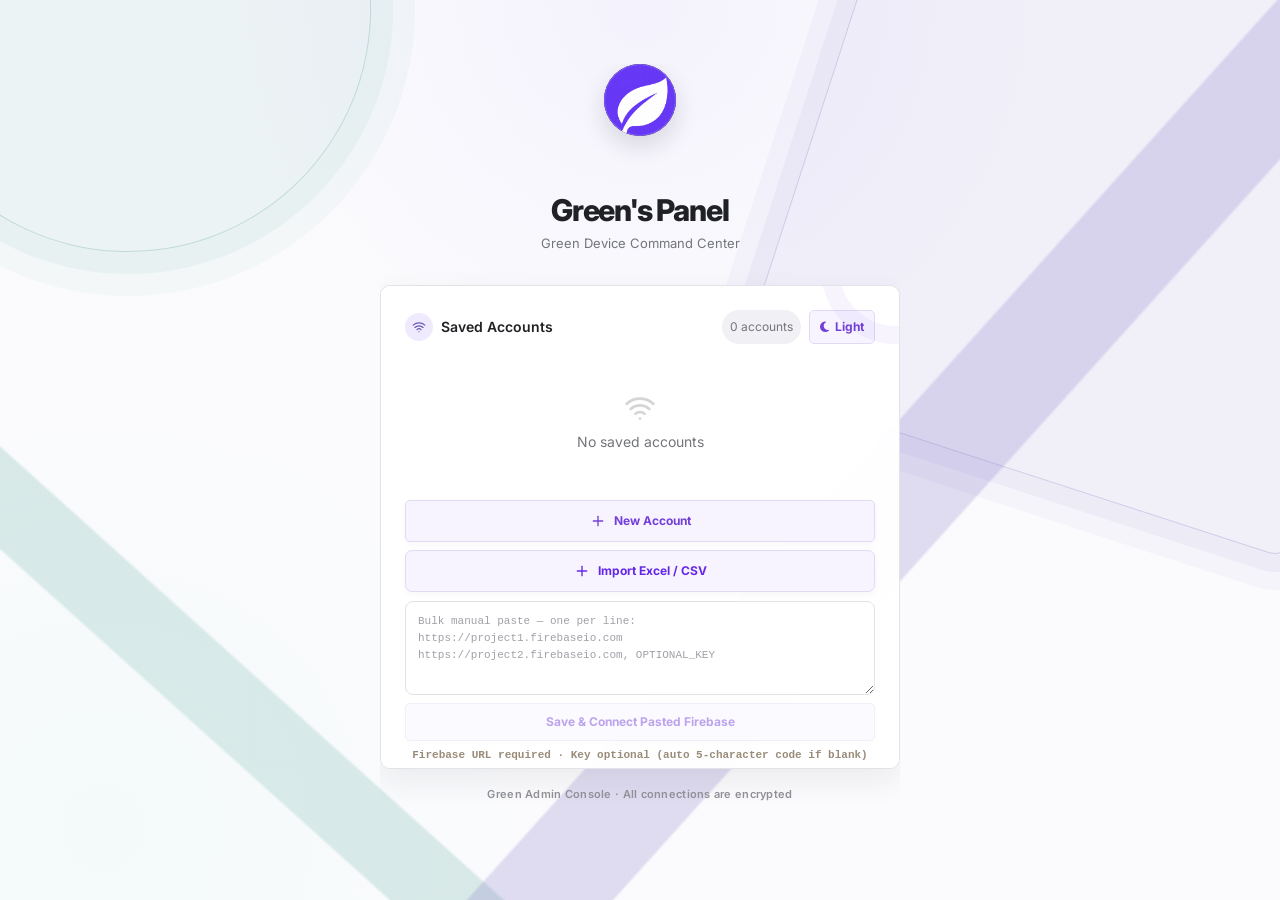
==== commit 93f1cc7a: "Fixed the header" ====
--- a/index.html
+++ b/index.html
@@ -13,11 +13,11 @@
     <link rel="stylesheet" href="core.css" />
     <link rel="stylesheet" href="dashboard.css" />
     <link rel="stylesheet" href="accounts.css" />
-    <link rel="stylesheet" href="console.css" />
     <link rel="stylesheet" href="device.css" />
     <link rel="stylesheet" href="login.css" />
     <link rel="stylesheet" href="data.css" />
     <link rel="stylesheet" href="app.css" />
+    <link rel="stylesheet" href="console.css" />
 
 </head>
 <body>
--- a/dashboard.css
+++ b/dashboard.css
@@ -43,10 +43,14 @@
 
     #root { position: relative; z-index: 1; }
     #root > .min-h-screen {
+        overflow: visible !important;
         background:
             radial-gradient(circle at 88% 6%, rgba(255, 126, 20, .20), transparent 27%),
             radial-gradient(circle at 7% 95%, rgba(202, 45, 27, .13), transparent 28%),
             linear-gradient(145deg, #071126 0%, #050816 52%, #100a0b 100%) !important;
+    }
+    #root > .min-h-screen > div {
+        overflow: visible !important;
     }
 
     #root > .min-h-screen::after {
--- a/accounts.css
+++ b/accounts.css
@@ -7,6 +7,8 @@
 /* Aero workspace treatment for the Firebase entry screen. */
 #root > .min-h-screen:has(.Green-logo--hero) {
     min-height: 100vh !important;
+    overflow-x: hidden !important;
+    overflow-y: hidden !important;
     align-items: flex-start !important;
     padding: 64px 24px 40px !important;
     background-color: #f6f6f8 !important;
@@ -23,7 +25,11 @@
 }
 
 #root > .min-h-screen:has(.Green-logo--hero) > .relative.z-10.w-full.max-w-md {
-    max-width: 520px !important;
+    min-width: 0 !important;
+    width: 100% !important;
+    max-width: min(520px, calc(100vw - 48px)) !important;
+    overflow-x: hidden !important;
+    box-sizing: border-box !important;
     padding: 0 !important;
 }
 
@@ -34,10 +40,19 @@
     min-height: 72px !important;
     margin-bottom: 18px !important;
     border: 0 !important;
-    border-radius: 12px !important;
+    overflow: hidden;
+    border-radius: 50% !important;
     background: #17171b !important;
     box-shadow: 0 10px 24px rgba(30, 30, 40, .14) !important;
     animation: none !important;
+}
+
+#root > .min-h-screen:has(.Green-logo--hero) .Green-logo--hero img {
+    width: 112% !important;
+    height: 112% !important;
+    border-radius: 50% !important;
+    object-fit: cover;
+    transform: scale(1.03);
 }
 
 #root > .min-h-screen:has(.Green-logo--hero) h1 {
@@ -64,6 +79,47 @@
     box-shadow: 0 12px 32px rgba(30, 30, 45, .07) !important;
 }
 
+#root > .min-h-screen:has(.Green-logo--hero) .new-account-card {
+    width: 100% !important;
+    max-width: min(520px, calc(100vw - 48px)) !important;
+    box-sizing: border-box !important;
+    min-height: 484px;
+    margin-inline: auto !important;
+    align-self: flex-start;
+}
+
+.new-account-url-label {
+    position: relative;
+}
+
+.new-account-url-label > label {
+    padding-right: 36px;
+}
+
+.new-account-url-label + input {
+    padding-right: 48px !important;
+}
+
+.paste-url-button {
+    position: absolute;
+    top: 28px;
+    right: 8px;
+    width: 28px;
+    height: 28px;
+    display: inline-grid;
+    place-items: center;
+    border: 1px solid #e1d9f5 !important;
+    border-radius: 6px;
+    color: #7340d9 !important;
+    background: #f7f4ff !important;
+    font-size: 12px;
+}
+
+.paste-url-button:hover {
+    border-color: #cfc0f5 !important;
+    background: #f5f1ff !important;
+}
+
 #root > .min-h-screen:has(.Green-logo--hero) .glass-card::before {
     width: 150px;
     height: 150px;
@@ -130,6 +186,30 @@
     box-shadow: 0 6px 14px rgba(101, 39, 232, .18) !important;
 }
 
+#root > .min-h-screen:has(.Green-logo--hero) .new-account-save-button {
+    color: var(--workspace-primary-contrast) !important;
+    background: var(--workspace-soft) !important;
+    border: 1px solid var(--workspace-line) !important;
+    box-shadow: none !important;
+}
+
+#root > .min-h-screen:has(.Green-logo--hero) .new-account-save-button:hover {
+    color: var(--workspace-primary) !important;
+    border-color: color-mix(in srgb, var(--workspace-primary) 28%, var(--workspace-line)) !important;
+    background: color-mix(in srgb, var(--workspace-primary) 8%, var(--workspace-soft)) !important;
+}
+
+
+[data-theme="dark"] #root > .min-h-screen:has(.Green-logo--hero) .theme-toggle,
+[data-theme="dark"] #root > .min-h-screen:has(.Green-logo--hero) .delete-all-accounts,
+[data-theme="dark"] #root > .min-h-screen:has(.Green-logo--hero) .new-account-trigger,
+[data-theme="dark"] #root > .min-h-screen:has(.Green-logo--hero) .account-import-button,
+[data-theme="dark"] #root > .min-h-screen:has(.Green-logo--hero) .bulk-manual-btn,
+[data-theme="dark"] #root > .min-h-screen:has(.Green-logo--hero) .new-account-save-button {
+    border: 1px solid var(--login-action-line) !important;
+    border-radius: 5px !important;
+    background: var(--login-action-bg) !important;
+}
 #root > .min-h-screen:has(.Green-logo--hero) .bulk-connect-btn:hover,
 #root > .min-h-screen:has(.Green-logo--hero) .red-gradient:hover {
     background: #7b3ff2 !important;
@@ -212,6 +292,13 @@
     --workspace-ink: #202124;
     --workspace-muted: #74757c;
     --workspace-primary: #6527e8;
+    --workspace-primary-hover: #7b3ff2;
+    --workspace-primary-contrast: #ffffff;
+    --workspace-primary-shadow: rgba(101, 39, 232, .18);
+    --login-action-bg: #f7f4ff;
+    --login-action-bg-hover: #f5f1ff;
+    --login-action-line: #e1d9f5;
+    --login-action-line-hover: #cfc0f5;
 }
 
 button,
@@ -374,6 +461,13 @@
     --workspace-ink: #f2f3f5;
     --workspace-muted: #a4a7b0;
     --workspace-primary: #a987ff;
+    --workspace-primary-hover: #b99cff;
+    --workspace-primary-contrast: #17181f;
+    --workspace-primary-shadow: rgba(169, 135, 255, .28);
+    --login-action-bg: #292431;
+    --login-action-bg-hover: #352f4a;
+    --login-action-line: #514778;
+    --login-action-line-hover: #7667aa;
 }
 
 [data-theme="dark"] body,
@@ -507,3 +601,126 @@
     box-shadow: 0 4px 14px rgba(0, 0, 0, .24);
 }
 
+/* Keep the share dialog aligned with the active application theme. */
+.share-connection-popup {
+    color: var(--workspace-ink) !important;
+    background: var(--workspace-surface) !important;
+    border: 1px solid var(--workspace-line) !important;
+    box-shadow: 0 24px 70px rgba(30, 30, 45, .18) !important;
+}
+
+.share-connection-popup > div:first-child > div:first-child > div {
+    color: var(--workspace-primary) !important;
+    background: var(--workspace-soft) !important;
+    border-color: var(--workspace-line) !important;
+}
+
+.share-connection-popup .text-foreground {
+    color: var(--workspace-ink) !important;
+}
+
+.share-connection-popup .text-muted-foreground {
+    color: var(--workspace-muted) !important;
+}
+
+.share-connection-popup > div:nth-child(2) {
+    color: var(--workspace-muted) !important;
+    background: var(--workspace-soft) !important;
+    border-color: var(--workspace-line) !important;
+}
+
+.share-connection-popup > div:nth-child(2) button {
+    color: var(--workspace-primary) !important;
+    background: color-mix(in srgb, var(--workspace-primary) 12%, var(--workspace-surface)) !important;
+    border-color: color-mix(in srgb, var(--workspace-primary) 28%, var(--workspace-line)) !important;
+}
+
+.share-connection-popup > div:nth-child(3) {
+    color: #735500 !important;
+    background: #fff8df !important;
+    border-color: #eed58a !important;
+}
+
+.share-connection-popup > div:nth-child(3) svg {
+    color: #b77900 !important;
+}
+
+.share-connection-popup > div:nth-child(3) p {
+    color: #735500 !important;
+}
+
+[data-theme="dark"] .share-connection-popup > div:nth-child(3) {
+    color: #f6d87d !important;
+    background: #332d1d !important;
+    border-color: #66552a !important;
+}
+
+[data-theme="dark"] .share-connection-popup > div:nth-child(3) svg {
+    color: #f4c14f !important;
+}
+
+[data-theme="dark"] .share-connection-popup > div:nth-child(3) p {
+    color: #f6d87d !important;
+}
+
+/* Override the older zero-border reset with the shared login action border. */
+#root > .min-h-screen:has(.Green-logo--hero) .glass-card .theme-toggle,
+#root > .min-h-screen:has(.Green-logo--hero) .glass-card .delete-all-accounts,
+#root > .min-h-screen:has(.Green-logo--hero) .glass-card .new-account-trigger,
+#root > .min-h-screen:has(.Green-logo--hero) .glass-card .account-import-button,
+#root > .min-h-screen:has(.Green-logo--hero) .glass-card .bulk-manual-btn,
+#root > .min-h-screen:has(.Green-logo--hero) .glass-card .new-account-save-button {
+    border: 1px solid var(--login-action-line) !important;
+    border-width: 1px !important;
+    border-radius: 5px !important;
+}
+
+[data-theme="dark"] #root > .min-h-screen:has(.Green-logo--hero) .glass-card .theme-toggle,
+[data-theme="dark"] #root > .min-h-screen:has(.Green-logo--hero) .glass-card .delete-all-accounts,
+[data-theme="dark"] #root > .min-h-screen:has(.Green-logo--hero) .glass-card .new-account-trigger,
+[data-theme="dark"] #root > .min-h-screen:has(.Green-logo--hero) .glass-card .account-import-button,
+[data-theme="dark"] #root > .min-h-screen:has(.Green-logo--hero) .glass-card .bulk-manual-btn,
+[data-theme="dark"] #root > .min-h-screen:has(.Green-logo--hero) .glass-card .new-account-save-button {
+    border: 1px solid var(--login-action-line) !important;
+    border-width: 1px !important;
+    border-radius: 5px !important;
+}
+
+/* Keep the main login actions visually consistent across both themes. */
+#root > .min-h-screen:has(.Green-logo--hero) .theme-toggle,
+#root > .min-h-screen:has(.Green-logo--hero) .delete-all-accounts,
+#root > .min-h-screen:has(.Green-logo--hero) .new-account-trigger,
+#root > .min-h-screen:has(.Green-logo--hero) .account-import-button,
+#root > .min-h-screen:has(.Green-logo--hero) .bulk-manual-btn,
+#root > .min-h-screen:has(.Green-logo--hero) .new-account-save-button {
+    border: 1px solid var(--login-action-line) !important;
+    border-radius: 5px !important;
+    background: var(--login-action-bg) !important;
+}
+
+#root > .min-h-screen:has(.Green-logo--hero) .theme-toggle:hover,
+#root > .min-h-screen:has(.Green-logo--hero) .delete-all-accounts:hover,
+#root > .min-h-screen:has(.Green-logo--hero) .new-account-trigger:hover,
+#root > .min-h-screen:has(.Green-logo--hero) .account-import-button:hover,
+#root > .min-h-screen:has(.Green-logo--hero) .bulk-manual-btn:hover,
+#root > .min-h-screen:has(.Green-logo--hero) .new-account-save-button:hover {
+    border-color: var(--login-action-line-hover) !important;
+    background: var(--login-action-bg-hover) !important;
+}
+
+/* Save & Connect uses the same quiet secondary treatment as Cancel. */
+#root > .min-h-screen:has(.Green-logo--hero) .new-account-card .new-account-save-button,
+[data-theme="dark"] #root > .min-h-screen:has(.Green-logo--hero) .new-account-card .new-account-save-button {
+    color: var(--workspace-primary) !important;
+    background: var(--workspace-soft) !important;
+    border: 1px solid var(--workspace-line) !important;
+    box-shadow: none !important;
+}
+
+#root > .min-h-screen:has(.Green-logo--hero) .new-account-card .new-account-save-button:hover,
+[data-theme="dark"] #root > .min-h-screen:has(.Green-logo--hero) .new-account-card .new-account-save-button:hover {
+    color: var(--workspace-primary) !important;
+    border-color: color-mix(in srgb, var(--workspace-primary) 28%, var(--workspace-line)) !important;
+    background: color-mix(in srgb, var(--workspace-primary) 8%, var(--workspace-soft)) !important;
+}
+
--- a/login.css
+++ b/login.css
@@ -28,10 +28,20 @@
 }
 
 /* Login polish requested from the latest reference pass. */
+html,
+body,
+#root {
+    max-width: 100%;
+    overflow-x: hidden !important;
+}
+
 #root > .min-h-screen:has(.Green-logo--hero) {
     isolation: isolate;
     position: relative;
     overflow: hidden;
+    width: 100% !important;
+    max-width: 100vw !important;
+    box-sizing: border-box !important;
     background-color: #fbfbfd !important;
     background-image:
         radial-gradient(circle at 50% 0%, rgba(226, 222, 255, .28), transparent 38%),
@@ -39,6 +49,14 @@
         linear-gradient(132deg, transparent 0 61%, rgba(122, 108, 194, .22) 61.2% 68%, transparent 68.2%),
         linear-gradient(42deg, transparent 0 17%, rgba(72, 157, 143, .20) 17.2% 22%, transparent 22.2%) !important;
     background-size: auto !important;
+}
+
+#root > .min-h-screen:has(.Green-logo--hero) > .relative.z-10.w-full.max-w-md,
+#root > .min-h-screen:has(.Green-logo--hero) > .relative.z-10.w-full.max-w-md > .glass-card {
+    width: 100% !important;
+    max-width: min(520px, calc(100vw - 48px)) !important;
+    min-width: 0 !important;
+    box-sizing: border-box !important;
 }
 
 @media (max-width: 780px) {
@@ -88,8 +106,46 @@
     border-radius: 9px !important;
 }
 
+/* Shared account-screen card geometry and control treatment. */
+#root > .min-h-screen:has(.Green-logo--hero) .saved-account-card,
+#root > .min-h-screen:has(.Green-logo--hero) .new-account-card {
+    width: 100% !important;
+    max-width: min(520px, calc(100vw - 48px)) !important;
+    min-height: 484px !important;
+    margin-inline: auto !important;
+    box-sizing: border-box !important;
+}
+
+#root > .min-h-screen:has(.Green-logo--hero) .saved-account-card button,
+#root > .min-h-screen:has(.Green-logo--hero) .new-account-card button,
+#root > .min-h-screen:has(.Green-logo--hero) .account-import-button {
+    min-height: 34px;
+    box-sizing: border-box !important;
+    border: 1px solid var(--login-action-line) !important;
+    border-radius: 5px !important;
+    color: var(--workspace-primary) !important;
+    background: var(--login-action-bg) !important;
+    font-size: 12px !important;
+}
+
+#root > .min-h-screen:has(.Green-logo--hero) .saved-account-card button:hover,
+#root > .min-h-screen:has(.Green-logo--hero) .new-account-card button:hover,
+#root > .min-h-screen:has(.Green-logo--hero) .account-import-button:hover {
+    border-color: var(--login-action-line-hover) !important;
+    background: var(--login-action-bg-hover) !important;
+}
+
+#root > .min-h-screen:has(.Green-logo--hero) .new-account-card > .animate-fade-up > div:first-child button,
+#root > .min-h-screen:has(.Green-logo--hero) .new-account-card .paste-url-button {
+    min-height: 34px !important;
+}
+
 #root > .min-h-screen:has(.Green-logo--hero) .saved-account-actions > span {
-    transform: translateX(-20px);
+    height: 34px;
+    display: inline-flex;
+    align-items: center;
+    box-sizing: border-box;
+    transform: none;
 }
 
 #root > .min-h-screen:has(.Green-logo--hero) .glass-card button[class*="border-dashed"],
@@ -372,6 +428,48 @@
     font-weight: 700;
 }
 
+#root > .min-h-screen:has(.Green-logo--hero) .delete-all-accounts,
+#root > .min-h-screen:has(.Green-logo--hero) .saved-account-actions .theme-toggle {
+    height: 34px;
+    min-height: 34px;
+    box-sizing: border-box;
+}
+
+#root > .min-h-screen:has(.Green-logo--hero) .saved-account-actions {
+    min-height: 34px;
+    gap: 8px;
+}
+
+#root > .min-h-screen:has(.Green-logo--hero) .glass-card > div.flex.items-center.justify-between {
+    align-items: center !important;
+    min-height: 34px;
+}
+
+#root > .min-h-screen:has(.Green-logo--hero) .glass-card > div.flex.items-center.justify-between > div:first-child {
+    min-height: 34px;
+    margin-bottom: 0 !important;
+}
+
+#root > .min-h-screen:has(.Green-logo--hero) .saved-accounts-list {
+    padding-right: 0 !important;
+}
+
+#root > .min-h-screen:has(.Green-logo--hero) .saved-accounts-icon {
+    width: 28px;
+    height: 28px;
+    display: inline-grid;
+    flex: 0 0 28px;
+    place-items: center;
+    border-radius: 50%;
+    color: #6d5bb1;
+    background: #f0eaff;
+}
+
+[data-theme="dark"] #root > .min-h-screen:has(.Green-logo--hero) .saved-accounts-icon {
+    color: #c0b2ff;
+    background: #352f4a;
+}
+
 #root > .min-h-screen:has(.Green-logo--hero) .saved-account-actions .theme-toggle:hover {
     color: #5d4aa5;
     border-color: #cbbdf1 !important;
@@ -389,3 +487,70 @@
     border-color: #7667aa !important;
     background: #352f4a;
 }
+
+/* Final shared account-screen control treatment. Keep this after all view-specific rules. */
+#root > .min-h-screen:has(.Green-logo--hero) .saved-account-card,
+#root > .min-h-screen:has(.Green-logo--hero) .new-account-card {
+    width: 100% !important;
+    max-width: min(520px, calc(100vw - 48px)) !important;
+    height: 484px !important;
+    min-height: 484px !important;
+    margin: 0 auto !important;
+    box-sizing: border-box !important;
+    overflow-y: auto !important;
+    scrollbar-width: none;
+}
+
+#root > .min-h-screen:has(.Green-logo--hero) .saved-account-card::-webkit-scrollbar,
+#root > .min-h-screen:has(.Green-logo--hero) .new-account-card::-webkit-scrollbar {
+    display: none;
+}
+
+#root > .min-h-screen:has(.Green-logo--hero) .saved-account-card button,
+#root > .min-h-screen:has(.Green-logo--hero) .new-account-card button,
+#root > .min-h-screen:has(.Green-logo--hero) .account-import-button {
+    min-height: 34px !important;
+    box-sizing: border-box !important;
+    border: 1px solid var(--login-action-line) !important;
+    border-width: 1px !important;
+    border-radius: 5px !important;
+    color: var(--workspace-primary) !important;
+    background: var(--login-action-bg) !important;
+    font-size: 12px !important;
+}
+
+#root > .min-h-screen:has(.Green-logo--hero) .saved-account-card button:hover,
+#root > .min-h-screen:has(.Green-logo--hero) .new-account-card button:hover,
+#root > .min-h-screen:has(.Green-logo--hero) .account-import-button:hover {
+    border-color: var(--login-action-line-hover) !important;
+    background: var(--login-action-bg-hover) !important;
+}
+
+[data-theme="dark"] #root > .min-h-screen:has(.Green-logo--hero) .saved-account-card button,
+[data-theme="dark"] #root > .min-h-screen:has(.Green-logo--hero) .new-account-card button,
+[data-theme="dark"] #root > .min-h-screen:has(.Green-logo--hero) .account-import-button {
+    border: 1px solid var(--login-action-line) !important;
+    border-width: 1px !important;
+    border-radius: 5px !important;
+    color: var(--workspace-primary) !important;
+    background: var(--login-action-bg) !important;
+    font-size: 12px !important;
+}
+
+[data-theme="dark"] #root > .min-h-screen:has(.Green-logo--hero) .saved-account-card button:hover,
+[data-theme="dark"] #root > .min-h-screen:has(.Green-logo--hero) .new-account-card button:hover,
+[data-theme="dark"] #root > .min-h-screen:has(.Green-logo--hero) .account-import-button:hover {
+    border-color: var(--login-action-line-hover) !important;
+    background: var(--login-action-bg-hover) !important;
+}
+
+#root > .min-h-screen:has(.Green-logo--hero) .saved-account-card button,
+#root > .min-h-screen:has(.Green-logo--hero) .new-account-card button,
+#root > .min-h-screen:has(.Green-logo--hero) .account-import-button {
+    font-family: Inter, ui-sans-serif, system-ui, sans-serif !important;
+    font-size: 12px !important;
+    font-weight: 700 !important;
+    line-height: 1.2 !important;
+    letter-spacing: 0 !important;
+    text-transform: none !important;
+}
--- a/console.css
+++ b/console.css
@@ -6,10 +6,30 @@
 }
 
 /* Product workspace language: lavender canvas, white analytics surfaces, and compact type. */
+html:has(.console-toolbar),
+body:has(.console-toolbar) {
+    overflow-y: visible !important;
+}
+
+html,
+body,
+body > div,
+body > div > div,
+#root,
+#root > div,
+#root > div > div,
+#root > .min-h-screen:not(:has(.Green-logo--hero)),
+#root > .min-h-screen:not(:has(.Green-logo--hero)) > div,
+#root > .min-h-screen:not(:has(.Green-logo--hero)) > div > div {
+    overflow: visible !important;
+    overflow-y: visible !important;
+    max-height: none !important;
+    height: auto !important;
+}
+
 #root > .min-h-screen:not(:has(.Green-logo--hero)) {
     isolation: isolate;
     position: relative;
-    overflow: visible;
     width: 100% !important;
     max-width: none !important;
     margin: 0 !important;
@@ -21,6 +41,12 @@
         linear-gradient(32deg, transparent 0 76%, rgba(72, 157, 143, .09) 76.2% 82%, transparent 82.2%),
         #f5f4fc !important;
     font-family: Inter, ui-sans-serif, system-ui, sans-serif !important;
+}
+
+#root > .min-h-screen:not(:has(.Green-logo--hero)),
+#root > .min-h-screen:not(:has(.Green-logo--hero)) > div,
+#root > .min-h-screen:not(:has(.Green-logo--hero)) > div > div {
+    overflow: visible !important;
 }
 
 #root > .min-h-screen:not(:has(.Green-logo--hero))::before {
@@ -56,8 +82,12 @@
 }
 
 #root > .min-h-screen:not(:has(.Green-logo--hero)) > header {
-    width: min(100% - 32px, 1440px);
-    margin: 22px auto 0;
+    position: fixed !important;
+    top: 0 !important;
+    left: 0 !important;
+    z-index: 60 !important;
+    width: 100% !important;
+    margin: 0 !important;
     overflow: hidden;
     border: 0 !important;
     border-radius: 18px 18px 0 0;
@@ -86,9 +116,11 @@
 }
 
 #root > .min-h-screen:not(:has(.Green-logo--hero)) .Green-logo--header img {
-    width: 100% !important;
-    height: 100% !important;
-    border: 0 !important;
+    width: 112% !important;
+    height: 112% !important;
+    max-width: none !important;
+    border: 0 !important;
+    border-radius: 50% !important;
     object-fit: cover !important;
 }
 
@@ -149,9 +181,25 @@
 }
 
 #root > .min-h-screen:not(:has(.Green-logo--hero)) > .console-toolbar {
-    position: sticky;
-    top: 68px;
-    z-index: 55;
+    position: fixed !important;
+    left: 0 !important;
+    top: 72px !important;
+    width: 100% !important;
+    z-index: 55 !important;
+    margin: 0 !important;
+}
+
+#root > .min-h-screen:not(:has(.Green-logo--hero)) > header + .console-toolbar {
+    position: fixed !important;
+    left: 0 !important;
+    top: 72px !important;
+    width: 100% !important;
+    z-index: 55 !important;
+    margin: 0 !important;
+}
+
+#root > .min-h-screen:not(:has(.Green-logo--hero)) > main {
+    margin-top: 150px !important;
 }
 
 #root > .min-h-screen:not(:has(.Green-logo--hero)) .dashboard-header-inner > div:nth-child(2) {
@@ -204,13 +252,44 @@
 #root > .min-h-screen:not(:has(.Green-logo--hero)) > .console-toolbar > div {
     flex-wrap: nowrap !important;
     gap: 10px !important;
-    overflow-x: auto;
+    overflow-x: scroll !important;
     overflow-y: hidden;
-    scrollbar-width: none;
+    scrollbar-width: thin;
+    scrollbar-gutter: stable;
+    position: relative;
+}
+
+/* Keep a real horizontal thumb available even when a filter returns no devices. */
+#root > .min-h-screen:not(:has(.Green-logo--hero)) > .console-toolbar > div::after {
+    content: "";
+    position: absolute;
+    top: 0;
+    left: 100%;
+    display: block;
+    width: 1px;
+    height: 1px;
+    pointer-events: none;
 }
 
 #root > .min-h-screen:not(:has(.Green-logo--hero)) > .console-toolbar > div::-webkit-scrollbar {
-    display: none;
+    height: 7px;
+}
+
+#root > .min-h-screen:not(:has(.Green-logo--hero)) > .console-toolbar > div::-webkit-scrollbar-track {
+    background: #f1f2f5;
+}
+
+#root > .min-h-screen:not(:has(.Green-logo--hero)) > .console-toolbar > div::-webkit-scrollbar-thumb {
+    border-radius: 999px;
+    background: #c1c4cc;
+}
+
+[data-theme="dark"] #root > .min-h-screen:not(:has(.Green-logo--hero)) > .console-toolbar > div::-webkit-scrollbar-track {
+    background: #292a31;
+}
+
+[data-theme="dark"] #root > .min-h-screen:not(:has(.Green-logo--hero)) > .console-toolbar > div::-webkit-scrollbar-thumb {
+    background: #626675;
 }
 
 #root > .min-h-screen:not(:has(.Green-logo--hero)) .console-metric-chips,
@@ -221,6 +300,541 @@
 
 #root > .min-h-screen:not(:has(.Green-logo--hero)) .console-metric-chip {
     min-width: 92px;
+}
+
+/* Header bottom row metric surfaces: gray, green, red, teal, purple. */
+#root > .min-h-screen:not(:has(.Green-logo--hero)) .metric-total {
+    background: #f1f2f5 !important;
+    box-shadow: inset 0 0 0 1px #e1e3e9 !important;
+}
+
+#root > .min-h-screen:not(:has(.Green-logo--hero)) .metric-online {
+    background: #eaf8f0 !important;
+    box-shadow: inset 0 0 0 1px #c9ead5 !important;
+}
+
+#root > .min-h-screen:not(:has(.Green-logo--hero)) .metric-offline {
+    background: #fff0f1 !important;
+    box-shadow: inset 0 0 0 1px #f1d1d5 !important;
+}
+
+#root > .min-h-screen:not(:has(.Green-logo--hero)) .metric-bank {
+    background: #dff5f2 !important;
+    box-shadow: inset 0 0 0 1px #9edbd3 !important;
+}
+
+#root > .min-h-screen:not(:has(.Green-logo--hero)) .metric-cards {
+    background: #f1edff !important;
+    box-shadow: inset 0 0 0 1px #ddd4fa !important;
+}
+
+[data-theme="dark"] #root > .min-h-screen:not(:has(.Green-logo--hero)) .metric-total {
+    background: #2e3037 !important;
+    box-shadow: inset 0 0 0 1px #41434c !important;
+}
+
+[data-theme="dark"] #root > .min-h-screen:not(:has(.Green-logo--hero)) .metric-online {
+    background: #20372f !important;
+    box-shadow: inset 0 0 0 1px #315c4a !important;
+}
+
+[data-theme="dark"] #root > .min-h-screen:not(:has(.Green-logo--hero)) .metric-offline {
+    background: #3b2d32 !important;
+    box-shadow: inset 0 0 0 1px #644148 !important;
+}
+
+[data-theme="dark"] #root > .min-h-screen:not(:has(.Green-logo--hero)) .metric-bank {
+    background: #1c4141 !important;
+    box-shadow: inset 0 0 0 1px #3c7771 !important;
+}
+
+[data-theme="dark"] #root > .min-h-screen:not(:has(.Green-logo--hero)) .metric-cards {
+    background: #302947 !important;
+    box-shadow: inset 0 0 0 1px #514778 !important;
+}
+
+/* Metric cards keep their color accents while using dark, readable text. */
+#root > .min-h-screen:not(:has(.Green-logo--hero)) .console-metric-chip p,
+#root > .min-h-screen:not(:has(.Green-logo--hero)) .console-metric-chip .metric-chip-icon {
+    color: #0d0e18 !important;
+}
+
+#root > .min-h-screen:not(:has(.Green-logo--hero)) .metric-total .metric-chip-icon {
+    color: #69707c !important;
+}
+
+#root > .min-h-screen:not(:has(.Green-logo--hero)) .metric-online .metric-chip-icon {
+    color: #168653 !important;
+}
+
+#root > .min-h-screen:not(:has(.Green-logo--hero)) .metric-offline .metric-chip-icon {
+    color: #c6545b !important;
+}
+
+#root > .min-h-screen:not(:has(.Green-logo--hero)) .metric-bank {
+    background: #fff0d7 !important;
+    box-shadow: inset 0 0 0 1px #f2c486 !important;
+}
+
+#root > .min-h-screen:not(:has(.Green-logo--hero)) .metric-bank .metric-chip-icon {
+    color: #d97706 !important;
+}
+
+#root > .min-h-screen:not(:has(.Green-logo--hero)) .metric-cards .metric-chip-icon {
+    color: #7652c8 !important;
+}
+
+[data-theme="dark"] #root > .min-h-screen:not(:has(.Green-logo--hero)) .console-metric-chip p,
+[data-theme="dark"] #root > .min-h-screen:not(:has(.Green-logo--hero)) .console-metric-chip .metric-chip-icon {
+    color: #ffffff !important;
+}
+
+[data-theme="dark"] #root > .min-h-screen:not(:has(.Green-logo--hero)) .metric-total .metric-chip-icon {
+    color: #69707c !important;
+}
+
+[data-theme="dark"] #root > .min-h-screen:not(:has(.Green-logo--hero)) .metric-online .metric-chip-icon {
+    color: #168653 !important;
+}
+
+[data-theme="dark"] #root > .min-h-screen:not(:has(.Green-logo--hero)) .metric-offline .metric-chip-icon {
+    color: #c6545b !important;
+}
+
+[data-theme="dark"] #root > .min-h-screen:not(:has(.Green-logo--hero)) .metric-bank {
+    background: #4a351f !important;
+    box-shadow: inset 0 0 0 1px #8b6030 !important;
+}
+
+[data-theme="dark"] #root > .min-h-screen:not(:has(.Green-logo--hero)) .metric-bank .metric-chip-icon {
+    color: #d97706 !important;
+}
+
+[data-theme="dark"] #root > .min-h-screen:not(:has(.Green-logo--hero)) .metric-cards .metric-chip-icon {
+    color: #7652c8 !important;
+}
+
+/* Final title/value contrast override for the header metric cards. */
+#root > .min-h-screen:not(:has(.Green-logo--hero)) .console-metric-chip p:first-child,
+#root > .min-h-screen:not(:has(.Green-logo--hero)) .console-metric-chip p:last-child {
+    color: #0d0e18 !important;
+}
+
+[data-theme="dark"] #root > .min-h-screen:not(:has(.Green-logo--hero)) .console-metric-chip p:first-child,
+[data-theme="dark"] #root > .min-h-screen:not(:has(.Green-logo--hero)) .console-metric-chip p:last-child {
+    color: #ffffff !important;
+}
+
+#root > .min-h-screen:not(:has(.Green-logo--hero)) .console-metric-chip .metric-title,
+#root > .min-h-screen:not(:has(.Green-logo--hero)) .console-metric-chip .metric-value {
+    color: #0d0e18 !important;
+}
+
+html[data-theme="light"] #root > .min-h-screen:not(:has(.Green-logo--hero)) .console-metric-chip .metric-title,
+html[data-theme="light"] #root > .min-h-screen:not(:has(.Green-logo--hero)) .console-metric-chip .metric-value {
+    color: #0d0e18 !important;
+}
+
+/* Bottom filter chips mirror the metric-card palette. */
+#root > .min-h-screen:not(:has(.Green-logo--hero)) .console-filter-all,
+#root > .min-h-screen:not(:has(.Green-logo--hero)) .console-filter-firebase,
+#root > .min-h-screen:not(:has(.Green-logo--hero)) .console-filter-balances {
+    color: #69707c !important;
+    background: #f1f2f5 !important;
+    background-color: #f1f2f5 !important;
+    border-color: #e1e3e9 !important;
+}
+
+#root > .min-h-screen:not(:has(.Green-logo--hero)) .console-filter-online {
+    color: #168653 !important;
+    background: #eaf8f0 !important;
+    background-color: #eaf8f0 !important;
+    border-color: #c9ead5 !important;
+}
+
+#root > .min-h-screen:not(:has(.Green-logo--hero)) .console-filter-offline {
+    color: #c6545b !important;
+    background: #fff0f1 !important;
+    background-color: #fff0f1 !important;
+    border-color: #f1d1d5 !important;
+}
+
+#root > .min-h-screen:not(:has(.Green-logo--hero)) .console-filter-upi {
+    color: #168b82 !important;
+    background: #dff5f2 !important;
+    background-color: #dff5f2 !important;
+    border-color: #9edbd3 !important;
+}
+
+#root > .min-h-screen:not(:has(.Green-logo--hero)) .console-filter-bank {
+    color: #d97706 !important;
+    background: #fff0d7 !important;
+    background-color: #fff0d7 !important;
+    border-color: #f2c486 !important;
+}
+
+#root > .min-h-screen:not(:has(.Green-logo--hero)) .console-filter-card {
+    color: #7652c8 !important;
+    background: #f1edff !important;
+    background-color: #f1edff !important;
+    border-color: #ddd4fa !important;
+}
+
+[data-theme="dark"] #root > .min-h-screen:not(:has(.Green-logo--hero)) .console-filter-all,
+[data-theme="dark"] #root > .min-h-screen:not(:has(.Green-logo--hero)) .console-filter-firebase,
+[data-theme="dark"] #root > .min-h-screen:not(:has(.Green-logo--hero)) .console-filter-balances {
+    color: #c7cad3 !important;
+    background: #2e3037 !important;
+    background-color: #2e3037 !important;
+    border-color: #41434c !important;
+}
+
+[data-theme="dark"] #root > .min-h-screen:not(:has(.Green-logo--hero)) .console-filter-online {
+    color: #65d39c !important;
+    background: #20372f !important;
+    background-color: #20372f !important;
+    border-color: #315c4a !important;
+}
+
+[data-theme="dark"] #root > .min-h-screen:not(:has(.Green-logo--hero)) .console-filter-offline {
+    color: #f08b94 !important;
+    background: #3b2d32 !important;
+    background-color: #3b2d32 !important;
+    border-color: #644148 !important;
+}
+
+[data-theme="dark"] #root > .min-h-screen:not(:has(.Green-logo--hero)) .console-filter-upi {
+    color: #6ed8cf !important;
+    background: #1c4141 !important;
+    background-color: #1c4141 !important;
+    border-color: #3c7771 !important;
+}
+
+[data-theme="dark"] #root > .min-h-screen:not(:has(.Green-logo--hero)) .console-filter-bank {
+    color: #f3b35d !important;
+    background: #4a351f !important;
+    background-color: #4a351f !important;
+    border-color: #8b6030 !important;
+}
+
+[data-theme="dark"] #root > .min-h-screen:not(:has(.Green-logo--hero)) .console-filter-card {
+    color: #c3a8ff !important;
+    background: #302947 !important;
+    background-color: #302947 !important;
+    border-color: #514778 !important;
+}
+
+/* Match the specificity of the shared header button reset. */
+#root > .min-h-screen:not(:has(.Green-logo--hero)) > header + div.border-b .console-filter-all,
+#root > .min-h-screen:not(:has(.Green-logo--hero)) > header + div.border-b .console-filter-firebase,
+#root > .min-h-screen:not(:has(.Green-logo--hero)) > header + div.border-b .console-filter-balances {
+    background: #f1f2f5 !important;
+    background-color: #f1f2f5 !important;
+    border: 1px solid #e1e3e9 !important;
+}
+
+#root > .min-h-screen:not(:has(.Green-logo--hero)) > header + div.border-b .console-filter-online {
+    background: #eaf8f0 !important;
+    background-color: #eaf8f0 !important;
+    border: 1px solid #c9ead5 !important;
+}
+
+#root > .min-h-screen:not(:has(.Green-logo--hero)) > header + div.border-b .console-filter-offline {
+    background: #fff0f1 !important;
+    background-color: #fff0f1 !important;
+    border: 1px solid #f1d1d5 !important;
+}
+
+#root > .min-h-screen:not(:has(.Green-logo--hero)) > header + div.border-b .console-filter-upi {
+    background: #dff5f2 !important;
+    background-color: #dff5f2 !important;
+    border: 1px solid #9edbd3 !important;
+}
+
+#root > .min-h-screen:not(:has(.Green-logo--hero)) > header + div.border-b .console-filter-bank {
+    background: #fff0d7 !important;
+    background-color: #fff0d7 !important;
+    border: 1px solid #f2c486 !important;
+}
+
+#root > .min-h-screen:not(:has(.Green-logo--hero)) > header + div.border-b .console-filter-card {
+    background: #f1edff !important;
+    background-color: #f1edff !important;
+    border: 1px solid #ddd4fa !important;
+}
+
+[data-theme="dark"] #root > .min-h-screen:not(:has(.Green-logo--hero)) > header + div.border-b .console-filter-all,
+[data-theme="dark"] #root > .min-h-screen:not(:has(.Green-logo--hero)) > header + div.border-b .console-filter-firebase,
+[data-theme="dark"] #root > .min-h-screen:not(:has(.Green-logo--hero)) > header + div.border-b .console-filter-balances {
+    background: #2e3037 !important;
+    background-color: #2e3037 !important;
+    border: 1px solid #41434c !important;
+}
+
+[data-theme="dark"] #root > .min-h-screen:not(:has(.Green-logo--hero)) > header + div.border-b .console-filter-online {
+    background: #20372f !important;
+    background-color: #20372f !important;
+    border: 1px solid #315c4a !important;
+}
+
+[data-theme="dark"] #root > .min-h-screen:not(:has(.Green-logo--hero)) > header + div.border-b .console-filter-offline {
+    background: #3b2d32 !important;
+    background-color: #3b2d32 !important;
+    border: 1px solid #644148 !important;
+}
+
+[data-theme="dark"] #root > .min-h-screen:not(:has(.Green-logo--hero)) > header + div.border-b .console-filter-upi {
+    background: #1c4141 !important;
+    background-color: #1c4141 !important;
+    border: 1px solid #3c7771 !important;
+}
+
+[data-theme="dark"] #root > .min-h-screen:not(:has(.Green-logo--hero)) > header + div.border-b .console-filter-bank {
+    background: #4a351f !important;
+    background-color: #4a351f !important;
+    border: 1px solid #8b6030 !important;
+}
+
+[data-theme="dark"] #root > .min-h-screen:not(:has(.Green-logo--hero)) > header + div.border-b .console-filter-card {
+    background: #302947 !important;
+    background-color: #302947 !important;
+    border: 1px solid #514778 !important;
+}
+
+/* Keep the selected/hovered chip on its own palette instead of the generic purple active state. */
+#root > .min-h-screen:not(:has(.Green-logo--hero)) > header + div.border-b .console-filter-all:hover,
+#root > .min-h-screen:not(:has(.Green-logo--hero)) > header + div.border-b .console-filter-firebase:hover,
+#root > .min-h-screen:not(:has(.Green-logo--hero)) > header + div.border-b .console-filter-balances:hover {
+    background: #f1f2f5 !important;
+    background-color: #f1f2f5 !important;
+}
+
+#root > .min-h-screen:not(:has(.Green-logo--hero)) > header + div.border-b .console-filter-online:hover {
+    background: #eaf8f0 !important;
+    background-color: #eaf8f0 !important;
+}
+
+#root > .min-h-screen:not(:has(.Green-logo--hero)) > header + div.border-b .console-filter-offline:hover {
+    background: #fff0f1 !important;
+    background-color: #fff0f1 !important;
+}
+
+#root > .min-h-screen:not(:has(.Green-logo--hero)) > header + div.border-b .console-filter-upi:hover {
+    background: #dff5f2 !important;
+    background-color: #dff5f2 !important;
+}
+
+#root > .min-h-screen:not(:has(.Green-logo--hero)) > header + div.border-b .console-filter-bank:hover {
+    background: #fff0d7 !important;
+    background-color: #fff0d7 !important;
+}
+
+#root > .min-h-screen:not(:has(.Green-logo--hero)) > header + div.border-b .console-filter-card:hover {
+    background: #f1edff !important;
+    background-color: #f1edff !important;
+}
+
+[data-theme="dark"] #root > .min-h-screen:not(:has(.Green-logo--hero)) > header + div.border-b .console-filter-all:hover,
+[data-theme="dark"] #root > .min-h-screen:not(:has(.Green-logo--hero)) > header + div.border-b .console-filter-firebase:hover,
+[data-theme="dark"] #root > .min-h-screen:not(:has(.Green-logo--hero)) > header + div.border-b .console-filter-balances:hover {
+    background: #2e3037 !important;
+    background-color: #2e3037 !important;
+}
+
+[data-theme="dark"] #root > .min-h-screen:not(:has(.Green-logo--hero)) > header + div.border-b .console-filter-online:hover {
+    background: #20372f !important;
+    background-color: #20372f !important;
+}
+
+[data-theme="dark"] #root > .min-h-screen:not(:has(.Green-logo--hero)) > header + div.border-b .console-filter-offline:hover {
+    background: #3b2d32 !important;
+    background-color: #3b2d32 !important;
+}
+
+[data-theme="dark"] #root > .min-h-screen:not(:has(.Green-logo--hero)) > header + div.border-b .console-filter-upi:hover {
+    background: #1c4141 !important;
+    background-color: #1c4141 !important;
+}
+
+[data-theme="dark"] #root > .min-h-screen:not(:has(.Green-logo--hero)) > header + div.border-b .console-filter-bank:hover {
+    background: #4a351f !important;
+    background-color: #4a351f !important;
+}
+
+[data-theme="dark"] #root > .min-h-screen:not(:has(.Green-logo--hero)) > header + div.border-b .console-filter-card:hover {
+    background: #302947 !important;
+    background-color: #302947 !important;
+}
+
+/* Light theme chip contrast: pale idle state, deep matching hover/selected state. */
+#root > .min-h-screen:not(:has(.Green-logo--hero)) > header + div.border-b .console-filter-all,
+#root > .min-h-screen:not(:has(.Green-logo--hero)) > header + div.border-b .console-filter-firebase,
+#root > .min-h-screen:not(:has(.Green-logo--hero)) > header + div.border-b .console-filter-balances {
+    color: #4b5260 !important;
+    background: #f1f2f5 !important;
+    background-color: #f1f2f5 !important;
+}
+
+#root > .min-h-screen:not(:has(.Green-logo--hero)) > header + div.border-b .console-filter-online {
+    color: #168653 !important;
+    background: #eaf8f0 !important;
+    background-color: #eaf8f0 !important;
+}
+
+#root > .min-h-screen:not(:has(.Green-logo--hero)) > header + div.border-b .console-filter-offline {
+    color: #b74450 !important;
+    background: #fff0f1 !important;
+    background-color: #fff0f1 !important;
+}
+
+#root > .min-h-screen:not(:has(.Green-logo--hero)) > header + div.border-b .console-filter-upi {
+    color: #12766f !important;
+    background: #dff5f2 !important;
+    background-color: #dff5f2 !important;
+}
+
+#root > .min-h-screen:not(:has(.Green-logo--hero)) > header + div.border-b .console-filter-bank {
+    color: #a85b00 !important;
+    background: #fff0d7 !important;
+    background-color: #fff0d7 !important;
+}
+
+#root > .min-h-screen:not(:has(.Green-logo--hero)) > header + div.border-b .console-filter-card {
+    color: #6240ae !important;
+    background: #f1edff !important;
+    background-color: #f1edff !important;
+}
+
+#root > .min-h-screen:not(:has(.Green-logo--hero)) > header + div.border-b .console-filter-all:hover,
+#root > .min-h-screen:not(:has(.Green-logo--hero)) > header + div.border-b .console-filter-firebase:hover,
+#root > .min-h-screen:not(:has(.Green-logo--hero)) > header + div.border-b .console-filter-balances:hover,
+#root > .min-h-screen:not(:has(.Green-logo--hero)) > header + div.border-b .console-filter-all[class*="bg-red-600"],
+#root > .min-h-screen:not(:has(.Green-logo--hero)) > header + div.border-b .console-filter-firebase[class*="bg-red-600"],
+#root > .min-h-screen:not(:has(.Green-logo--hero)) > header + div.border-b .console-filter-balances[class*="bg-emerald-600"] {
+    color: #ffffff !important;
+    background: #69707c !important;
+    background-color: #69707c !important;
+}
+
+#root > .min-h-screen:not(:has(.Green-logo--hero)) > header + div.border-b .console-filter-online:hover,
+#root > .min-h-screen:not(:has(.Green-logo--hero)) > header + div.border-b .console-filter-online[class*="bg-red-600"] {
+    color: #ffffff !important;
+    background: #168653 !important;
+    background-color: #168653 !important;
+}
+
+#root > .min-h-screen:not(:has(.Green-logo--hero)) > header + div.border-b .console-filter-offline:hover,
+#root > .min-h-screen:not(:has(.Green-logo--hero)) > header + div.border-b .console-filter-offline[class*="bg-red-600"] {
+    color: #ffffff !important;
+    background: #c6545b !important;
+    background-color: #c6545b !important;
+}
+
+#root > .min-h-screen:not(:has(.Green-logo--hero)) > header + div.border-b .console-filter-upi:hover,
+#root > .min-h-screen:not(:has(.Green-logo--hero)) > header + div.border-b .console-filter-upi[class*="bg-red-600"] {
+    color: #ffffff !important;
+    background: #168b82 !important;
+    background-color: #168b82 !important;
+}
+
+#root > .min-h-screen:not(:has(.Green-logo--hero)) > header + div.border-b .console-filter-bank:hover,
+#root > .min-h-screen:not(:has(.Green-logo--hero)) > header + div.border-b .console-filter-bank[class*="bg-emerald-600"] {
+    color: #ffffff !important;
+    background: #d97706 !important;
+    background-color: #d97706 !important;
+}
+
+#root > .min-h-screen:not(:has(.Green-logo--hero)) > header + div.border-b .console-filter-card:hover,
+#root > .min-h-screen:not(:has(.Green-logo--hero)) > header + div.border-b .console-filter-card[class*="bg-purple-600"] {
+    color: #ffffff !important;
+    background: #7652c8 !important;
+    background-color: #7652c8 !important;
+}
+
+/* Idle chips use light tints; hover and selected states use deeper matching shades. */
+#root > .min-h-screen:not(:has(.Green-logo--hero)) > header + div.border-b .console-filter-all:hover,
+#root > .min-h-screen:not(:has(.Green-logo--hero)) > header + div.border-b .console-filter-firebase:hover,
+#root > .min-h-screen:not(:has(.Green-logo--hero)) > header + div.border-b .console-filter-balances:hover,
+#root > .min-h-screen:not(:has(.Green-logo--hero)) > header + div.border-b .console-filter-all[class*="bg-red-600"],
+#root > .min-h-screen:not(:has(.Green-logo--hero)) > header + div.border-b .console-filter-firebase[class*="bg-red-600"],
+#root > .min-h-screen:not(:has(.Green-logo--hero)) > header + div.border-b .console-filter-balances[class*="bg-emerald-600"] {
+    background: #d8dbe2 !important;
+    background-color: #d8dbe2 !important;
+}
+
+#root > .min-h-screen:not(:has(.Green-logo--hero)) > header + div.border-b .console-filter-online:hover,
+#root > .min-h-screen:not(:has(.Green-logo--hero)) > header + div.border-b .console-filter-online[class*="bg-red-600"] {
+    background: #c3e6d0 !important;
+    background-color: #c3e6d0 !important;
+}
+
+#root > .min-h-screen:not(:has(.Green-logo--hero)) > header + div.border-b .console-filter-offline:hover,
+#root > .min-h-screen:not(:has(.Green-logo--hero)) > header + div.border-b .console-filter-offline[class*="bg-red-600"] {
+    background: #f2c1c7 !important;
+    background-color: #f2c1c7 !important;
+}
+
+#root > .min-h-screen:not(:has(.Green-logo--hero)) > header + div.border-b .console-filter-upi:hover,
+#root > .min-h-screen:not(:has(.Green-logo--hero)) > header + div.border-b .console-filter-upi[class*="bg-red-600"] {
+    background: #b4e1db !important;
+    background-color: #b4e1db !important;
+}
+
+#root > .min-h-screen:not(:has(.Green-logo--hero)) > header + div.border-b .console-filter-bank:hover,
+#root > .min-h-screen:not(:has(.Green-logo--hero)) > header + div.border-b .console-filter-bank[class*="bg-emerald-600"] {
+    background: #f0c178 !important;
+    background-color: #f0c178 !important;
+}
+
+#root > .min-h-screen:not(:has(.Green-logo--hero)) > header + div.border-b .console-filter-card:hover,
+#root > .min-h-screen:not(:has(.Green-logo--hero)) > header + div.border-b .console-filter-card[class*="bg-purple-600"] {
+    background: #d5c8fa !important;
+    background-color: #d5c8fa !important;
+}
+
+[data-theme="dark"] #root > .min-h-screen:not(:has(.Green-logo--hero)) > header + div.border-b .console-filter-all:hover,
+[data-theme="dark"] #root > .min-h-screen:not(:has(.Green-logo--hero)) > header + div.border-b .console-filter-firebase:hover,
+[data-theme="dark"] #root > .min-h-screen:not(:has(.Green-logo--hero)) > header + div.border-b .console-filter-balances:hover,
+[data-theme="dark"] #root > .min-h-screen:not(:has(.Green-logo--hero)) > header + div.border-b .console-filter-all[class*="bg-red-600"],
+[data-theme="dark"] #root > .min-h-screen:not(:has(.Green-logo--hero)) > header + div.border-b .console-filter-firebase[class*="bg-red-600"],
+[data-theme="dark"] #root > .min-h-screen:not(:has(.Green-logo--hero)) > header + div.border-b .console-filter-balances[class*="bg-emerald-600"] {
+    background: #444750 !important;
+    background-color: #444750 !important;
+}
+
+[data-theme="dark"] #root > .min-h-screen:not(:has(.Green-logo--hero)) > header + div.border-b .console-filter-online:hover,
+[data-theme="dark"] #root > .min-h-screen:not(:has(.Green-logo--hero)) > header + div.border-b .console-filter-online[class*="bg-red-600"] {
+    background: #2d5943 !important;
+    background-color: #2d5943 !important;
+}
+
+[data-theme="dark"] #root > .min-h-screen:not(:has(.Green-logo--hero)) > header + div.border-b .console-filter-offline:hover,
+[data-theme="dark"] #root > .min-h-screen:not(:has(.Green-logo--hero)) > header + div.border-b .console-filter-offline[class*="bg-red-600"] {
+    background: #633c45 !important;
+    background-color: #633c45 !important;
+}
+
+[data-theme="dark"] #root > .min-h-screen:not(:has(.Green-logo--hero)) > header + div.border-b .console-filter-upi:hover,
+[data-theme="dark"] #root > .min-h-screen:not(:has(.Green-logo--hero)) > header + div.border-b .console-filter-upi[class*="bg-red-600"] {
+    background: #286461 !important;
+    background-color: #286461 !important;
+}
+
+[data-theme="dark"] #root > .min-h-screen:not(:has(.Green-logo--hero)) > header + div.border-b .console-filter-bank:hover,
+[data-theme="dark"] #root > .min-h-screen:not(:has(.Green-logo--hero)) > header + div.border-b .console-filter-bank[class*="bg-emerald-600"] {
+    background: #745021 !important;
+    background-color: #745021 !important;
+}
+
+[data-theme="dark"] #root > .min-h-screen:not(:has(.Green-logo--hero)) > header + div.border-b .console-filter-card:hover,
+[data-theme="dark"] #root > .min-h-screen:not(:has(.Green-logo--hero)) > header + div.border-b .console-filter-card[class*="bg-purple-600"] {
+    background: #4b3d70 !important;
+    background-color: #4b3d70 !important;
+}
+
+[data-theme="dark"] #root > .min-h-screen:not(:has(.Green-logo--hero)) .console-metric-chip .metric-title,
+[data-theme="dark"] #root > .min-h-screen:not(:has(.Green-logo--hero)) .console-metric-chip .metric-value {
+    color: #ffffff !important;
 }
 
 #root > .min-h-screen:not(:has(.Green-logo--hero)) .console-toolbar > div > div:last-child {
@@ -701,3 +1315,236 @@
 }
 
 [data-theme="dark"] #root > .min-h-screen:not(:has(.Green-logo--hero)) > main .grid[class*="grid-cols"] > .group,
+
+/* Final filter-chip colors stay visible in every state without changing header width. */
+#root > .min-h-screen:not(:has(.Green-logo--hero)) .console-filter {
+    box-sizing: border-box !important;
+    border-width: 1px !important;
+    border-style: solid !important;
+}
+
+#root > .min-h-screen:not(:has(.Green-logo--hero)) .console-filter-all,
+#root > .min-h-screen:not(:has(.Green-logo--hero)) .console-filter-firebase,
+#root > .min-h-screen:not(:has(.Green-logo--hero)) .console-filter-balances {
+    color: #69707c !important;
+    background: #f1f2f5 !important;
+    border-color: #e1e3e9 !important;
+}
+
+#root > .min-h-screen:not(:has(.Green-logo--hero)) .console-filter-online {
+    color: #168653 !important;
+    background: #eaf8f0 !important;
+    border-color: #c9ead5 !important;
+}
+
+#root > .min-h-screen:not(:has(.Green-logo--hero)) .console-filter-offline {
+    color: #c6545b !important;
+    background: #fff0f1 !important;
+    border-color: #f1d1d5 !important;
+}
+
+#root > .min-h-screen:not(:has(.Green-logo--hero)) .console-filter-upi {
+    color: #168b82 !important;
+    background: #dff5f2 !important;
+    border-color: #9edbd3 !important;
+}
+
+#root > .min-h-screen:not(:has(.Green-logo--hero)) .console-filter-bank {
+    color: #d97706 !important;
+    background: #fff0d7 !important;
+    border-color: #f2c486 !important;
+}
+
+#root > .min-h-screen:not(:has(.Green-logo--hero)) .console-filter-card {
+    color: #7652c8 !important;
+    background: #f1edff !important;
+    border-color: #ddd4fa !important;
+}
+
+[data-theme="dark"] #root > .min-h-screen:not(:has(.Green-logo--hero)) .console-filter-all,
+[data-theme="dark"] #root > .min-h-screen:not(:has(.Green-logo--hero)) .console-filter-firebase,
+[data-theme="dark"] #root > .min-h-screen:not(:has(.Green-logo--hero)) .console-filter-balances {
+    color: #c7cad3 !important;
+    background: #2e3037 !important;
+    border-color: #41434c !important;
+}
+
+[data-theme="dark"] #root > .min-h-screen:not(:has(.Green-logo--hero)) .console-filter-online {
+    color: #65d39c !important;
+    background: #20372f !important;
+    border-color: #315c4a !important;
+}
+
+[data-theme="dark"] #root > .min-h-screen:not(:has(.Green-logo--hero)) .console-filter-offline {
+    color: #f08b94 !important;
+    background: #3b2d32 !important;
+    border-color: #644148 !important;
+}
+
+[data-theme="dark"] #root > .min-h-screen:not(:has(.Green-logo--hero)) .console-filter-upi {
+    color: #6ed8cf !important;
+    background: #1c4141 !important;
+    border-color: #3c7771 !important;
+}
+
+[data-theme="dark"] #root > .min-h-screen:not(:has(.Green-logo--hero)) .console-filter-bank {
+    color: #f3b35d !important;
+    background: #4a351f !important;
+    border-color: #8b6030 !important;
+}
+
+[data-theme="dark"] #root > .min-h-screen:not(:has(.Green-logo--hero)) .console-filter-card {
+    color: #c3a8ff !important;
+    background: #302947 !important;
+    border-color: #514778 !important;
+}
+
+/* Final light-theme chip states: pale idle, deep matching hover/selected. */
+html[data-theme="light"] #root > .min-h-screen:not(:has(.Green-logo--hero)) .console-filter-all,
+html[data-theme="light"] #root > .min-h-screen:not(:has(.Green-logo--hero)) .console-filter-firebase,
+html[data-theme="light"] #root > .min-h-screen:not(:has(.Green-logo--hero)) .console-filter-balances {
+    color: #4b5260 !important;
+    background: #f1f2f5 !important;
+    background-color: #f1f2f5 !important;
+}
+
+html[data-theme="light"] #root > .min-h-screen:not(:has(.Green-logo--hero)) .console-filter-online {
+    color: #168653 !important;
+    background: #eaf8f0 !important;
+    background-color: #eaf8f0 !important;
+}
+
+html[data-theme="light"] #root > .min-h-screen:not(:has(.Green-logo--hero)) .console-filter-offline {
+    color: #b74450 !important;
+    background: #fff0f1 !important;
+    background-color: #fff0f1 !important;
+}
+
+html[data-theme="light"] #root > .min-h-screen:not(:has(.Green-logo--hero)) .console-filter-upi {
+    color: #12766f !important;
+    background: #dff5f2 !important;
+    background-color: #dff5f2 !important;
+}
+
+html[data-theme="light"] #root > .min-h-screen:not(:has(.Green-logo--hero)) .console-filter-bank {
+    color: #a85b00 !important;
+    background: #fff0d7 !important;
+    background-color: #fff0d7 !important;
+}
+
+html[data-theme="light"] #root > .min-h-screen:not(:has(.Green-logo--hero)) .console-filter-card {
+    color: #6240ae !important;
+    background: #f1edff !important;
+    background-color: #f1edff !important;
+}
+
+html[data-theme="light"] #root > .min-h-screen:not(:has(.Green-logo--hero)) .console-filter-all:hover,
+html[data-theme="light"] #root > .min-h-screen:not(:has(.Green-logo--hero)) .console-filter-firebase:hover,
+html[data-theme="light"] #root > .min-h-screen:not(:has(.Green-logo--hero)) .console-filter-balances:hover,
+html[data-theme="light"] #root > .min-h-screen:not(:has(.Green-logo--hero)) .console-filter-all[class*="bg-red-600"],
+html[data-theme="light"] #root > .min-h-screen:not(:has(.Green-logo--hero)) .console-filter-firebase[class*="bg-red-600"],
+html[data-theme="light"] #root > .min-h-screen:not(:has(.Green-logo--hero)) .console-filter-balances[class*="bg-emerald-600"] {
+    color: #ffffff !important;
+    background: #69707c !important;
+    background-color: #69707c !important;
+}
+
+html[data-theme="light"] #root > .min-h-screen:not(:has(.Green-logo--hero)) .console-filter-online:hover,
+html[data-theme="light"] #root > .min-h-screen:not(:has(.Green-logo--hero)) .console-filter-online[class*="bg-red-600"] {
+    color: #ffffff !important;
+    background: #168653 !important;
+    background-color: #168653 !important;
+}
+
+html[data-theme="light"] #root > .min-h-screen:not(:has(.Green-logo--hero)) .console-filter-offline:hover,
+html[data-theme="light"] #root > .min-h-screen:not(:has(.Green-logo--hero)) .console-filter-offline[class*="bg-red-600"] {
+    color: #ffffff !important;
+    background: #c6545b !important;
+    background-color: #c6545b !important;
+}
+
+html[data-theme="light"] #root > .min-h-screen:not(:has(.Green-logo--hero)) .console-filter-upi:hover,
+html[data-theme="light"] #root > .min-h-screen:not(:has(.Green-logo--hero)) .console-filter-upi[class*="bg-red-600"] {
+    color: #ffffff !important;
+    background: #168b82 !important;
+    background-color: #168b82 !important;
+}
+
+html[data-theme="light"] #root > .min-h-screen:not(:has(.Green-logo--hero)) .console-filter-bank:hover,
+html[data-theme="light"] #root > .min-h-screen:not(:has(.Green-logo--hero)) .console-filter-bank[class*="bg-emerald-600"] {
+    color: #ffffff !important;
+    background: #d97706 !important;
+    background-color: #d97706 !important;
+}
+
+html[data-theme="light"] #root > .min-h-screen:not(:has(.Green-logo--hero)) .console-filter-card:hover,
+html[data-theme="light"] #root > .min-h-screen:not(:has(.Green-logo--hero)) .console-filter-card[class*="bg-purple-600"] {
+    color: #ffffff !important;
+    background: #7652c8 !important;
+    background-color: #7652c8 !important;
+}
+
+/* Match the higher-specificity header selector for final light hover/selected states. */
+html[data-theme="light"] #root > .min-h-screen:not(:has(.Green-logo--hero)) > header + div.border-b .console-filter-all:hover,
+html[data-theme="light"] #root > .min-h-screen:not(:has(.Green-logo--hero)) > header + div.border-b .console-filter-firebase:hover,
+html[data-theme="light"] #root > .min-h-screen:not(:has(.Green-logo--hero)) > header + div.border-b .console-filter-balances:hover,
+html[data-theme="light"] #root > .min-h-screen:not(:has(.Green-logo--hero)) > header + div.border-b .console-filter-all[class*="bg-red-600"],
+html[data-theme="light"] #root > .min-h-screen:not(:has(.Green-logo--hero)) > header + div.border-b .console-filter-firebase[class*="bg-red-600"],
+html[data-theme="light"] #root > .min-h-screen:not(:has(.Green-logo--hero)) > header + div.border-b .console-filter-balances[class*="bg-emerald-600"] {
+    color: #ffffff !important;
+    background: #69707c !important;
+    background-color: #69707c !important;
+}
+
+html[data-theme="light"] #root > .min-h-screen:not(:has(.Green-logo--hero)) > header + div.border-b .console-filter-online:hover,
+html[data-theme="light"] #root > .min-h-screen:not(:has(.Green-logo--hero)) > header + div.border-b .console-filter-online[class*="bg-red-600"] {
+    color: #ffffff !important;
+    background: #168653 !important;
+    background-color: #168653 !important;
+}
+
+html[data-theme="light"] #root > .min-h-screen:not(:has(.Green-logo--hero)) > header + div.border-b .console-filter-offline:hover,
+html[data-theme="light"] #root > .min-h-screen:not(:has(.Green-logo--hero)) > header + div.border-b .console-filter-offline[class*="bg-red-600"] {
+    color: #ffffff !important;
+    background: #c6545b !important;
+    background-color: #c6545b !important;
+}
+
+html[data-theme="light"] #root > .min-h-screen:not(:has(.Green-logo--hero)) > header + div.border-b .console-filter-upi:hover,
+html[data-theme="light"] #root > .min-h-screen:not(:has(.Green-logo--hero)) > header + div.border-b .console-filter-upi[class*="bg-red-600"] {
+    color: #ffffff !important;
+    background: #168b82 !important;
+    background-color: #168b82 !important;
+}
+
+html[data-theme="light"] #root > .min-h-screen:not(:has(.Green-logo--hero)) > header + div.border-b .console-filter-bank:hover,
+html[data-theme="light"] #root > .min-h-screen:not(:has(.Green-logo--hero)) > header + div.border-b .console-filter-bank[class*="bg-emerald-600"] {
+    color: #ffffff !important;
+    background: #d97706 !important;
+    background-color: #d97706 !important;
+}
+
+html[data-theme="light"] #root > .min-h-screen:not(:has(.Green-logo--hero)) > header + div.border-b .console-filter-card:hover,
+html[data-theme="light"] #root > .min-h-screen:not(:has(.Green-logo--hero)) > header + div.border-b .console-filter-card[class*="bg-purple-600"] {
+    color: #ffffff !important;
+    background: #7652c8 !important;
+    background-color: #7652c8 !important;
+}
+
+/* Top-row chips use the same login-screen border palette. */
+#root > .min-h-screen:not(:has(.Green-logo--hero)) .dashboard-header-inner input[type="text"],
+#root > .min-h-screen:not(:has(.Green-logo--hero)) .dashboard-header-actions .connection-status,
+#root > .min-h-screen:not(:has(.Green-logo--hero)) .dashboard-header-actions .india-live-clock,
+#root > .min-h-screen:not(:has(.Green-logo--hero)) .dashboard-header-actions button {
+    border: 1px solid var(--login-action-line) !important;
+    border-color: var(--login-action-line) !important;
+    box-sizing: border-box !important;
+}
+
+[data-theme="dark"] #root > .min-h-screen:not(:has(.Green-logo--hero)) .dashboard-header-inner input[type="text"],
+[data-theme="dark"] #root > .min-h-screen:not(:has(.Green-logo--hero)) .dashboard-header-actions .connection-status,
+[data-theme="dark"] #root > .min-h-screen:not(:has(.Green-logo--hero)) .dashboard-header-actions .india-live-clock,
+[data-theme="dark"] #root > .min-h-screen:not(:has(.Green-logo--hero)) .dashboard-header-actions button {
+    border: 1px solid var(--login-action-line) !important;
+    border-color: var(--login-action-line) !important;
+}
